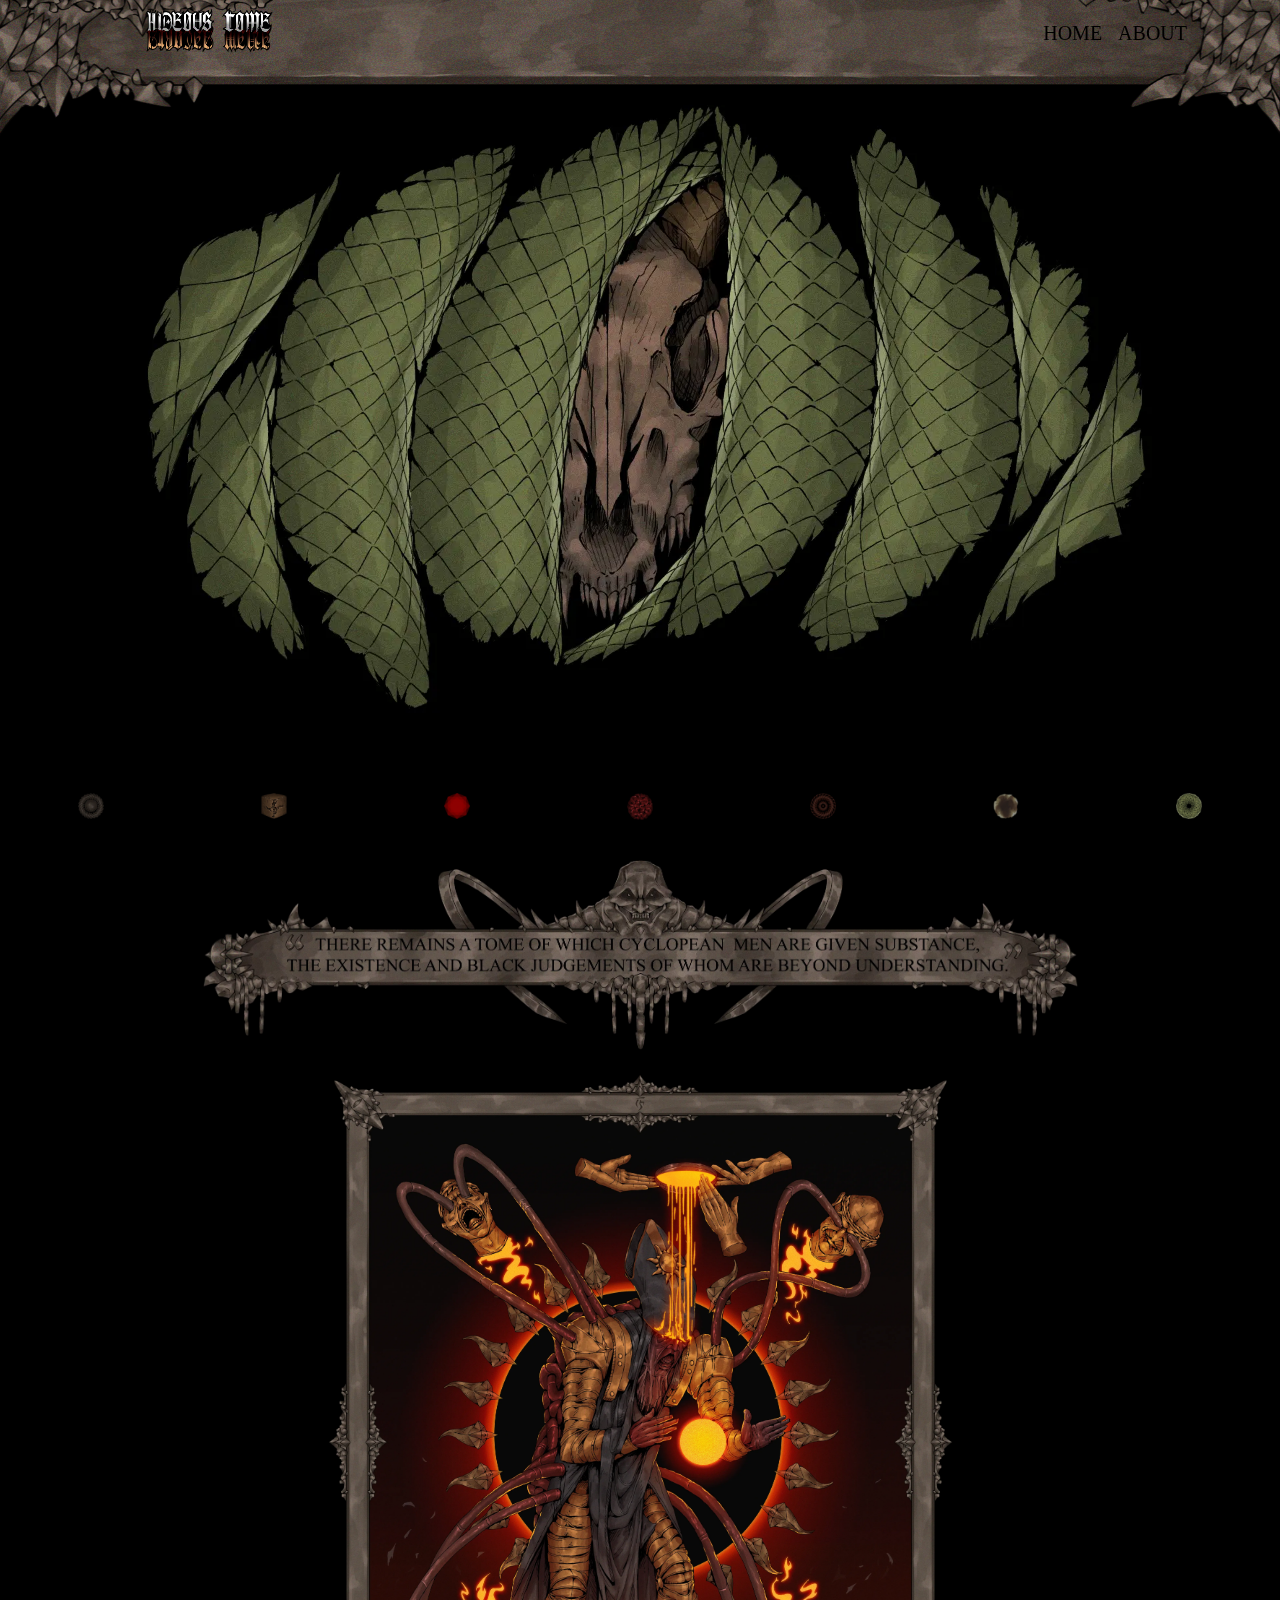
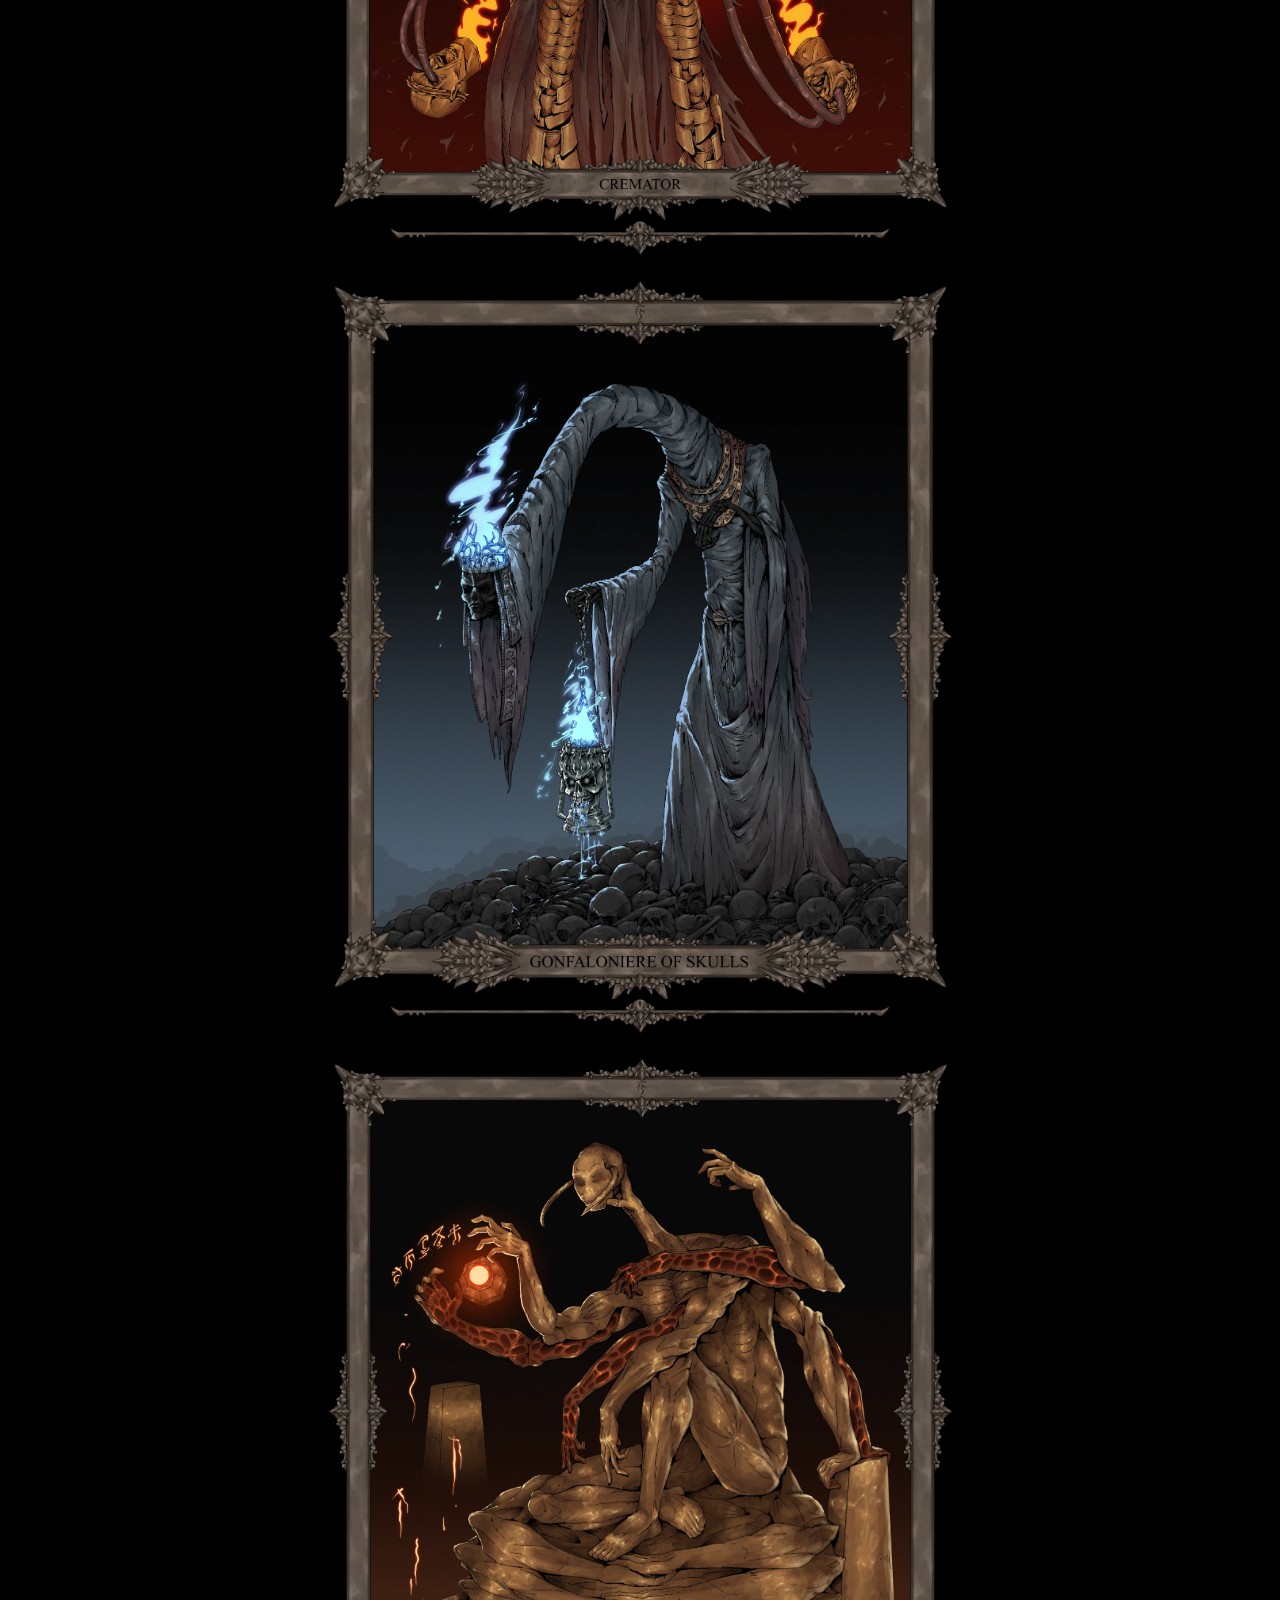
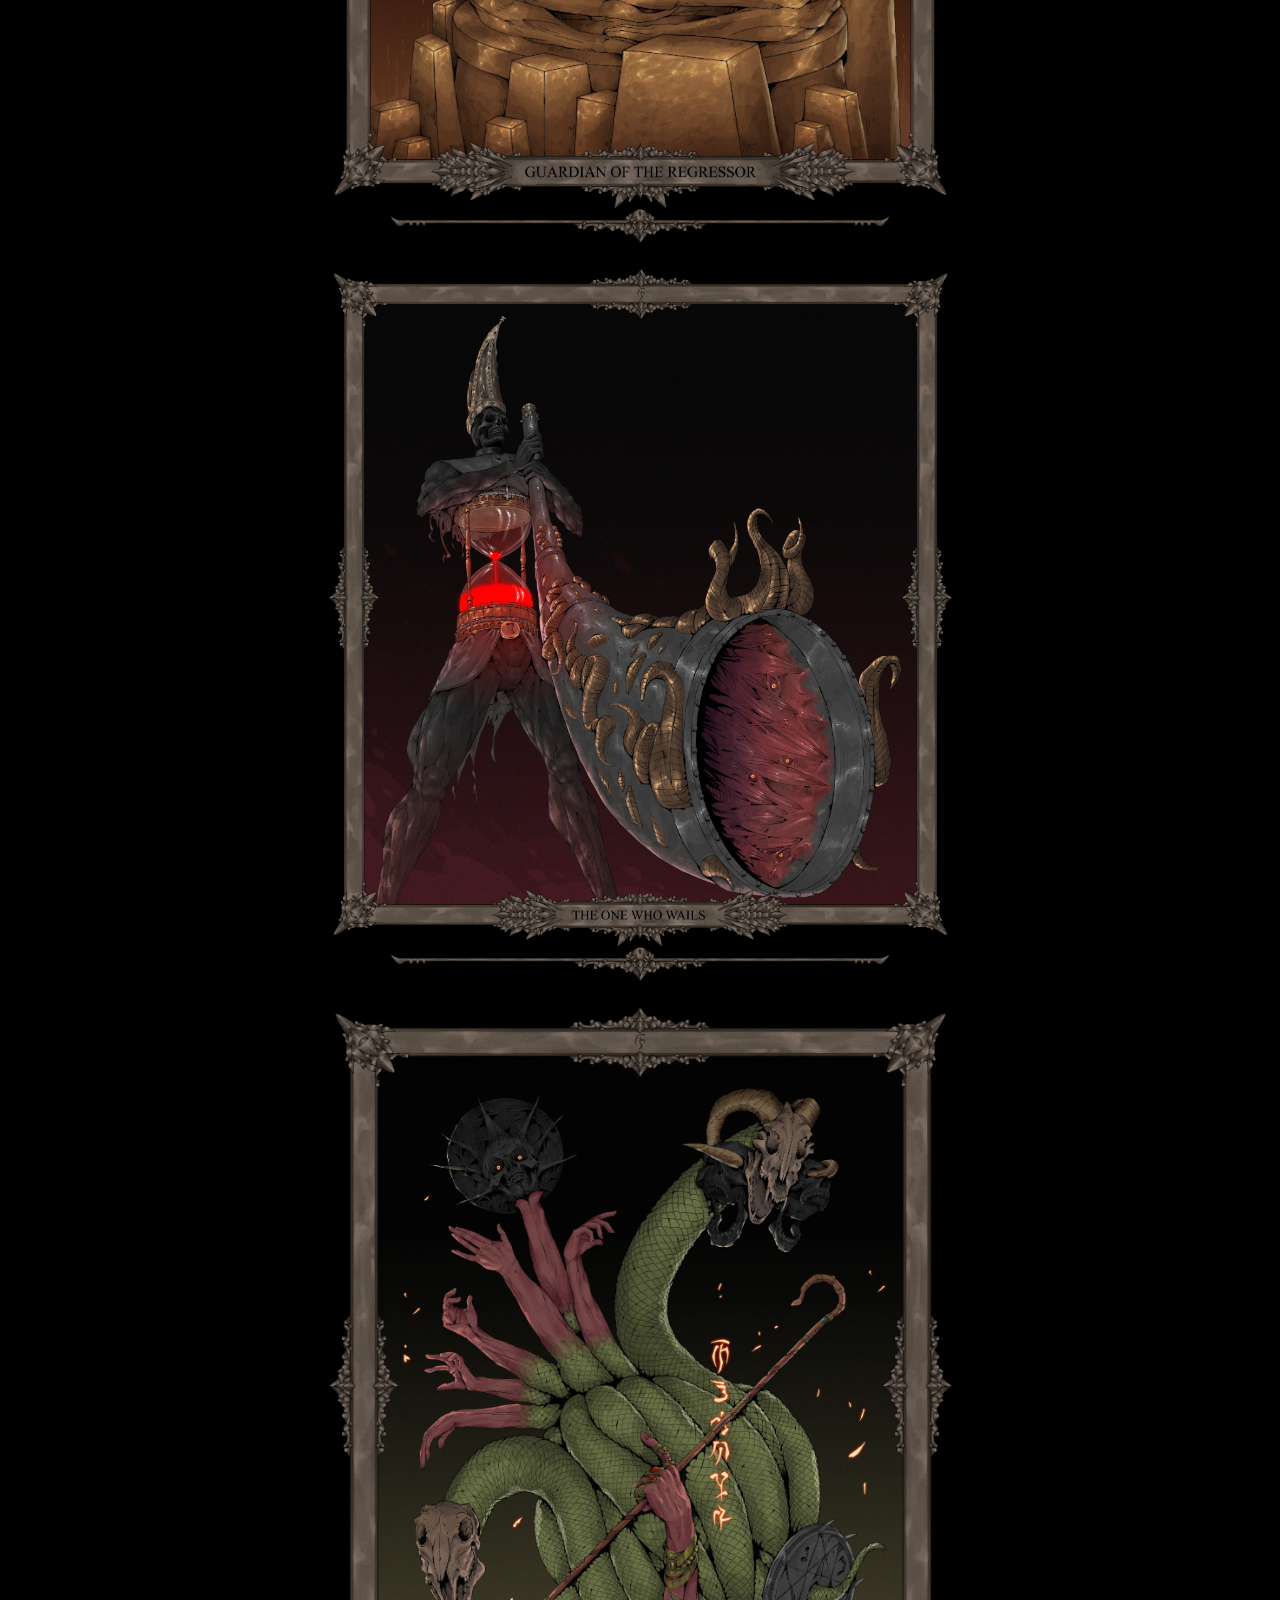
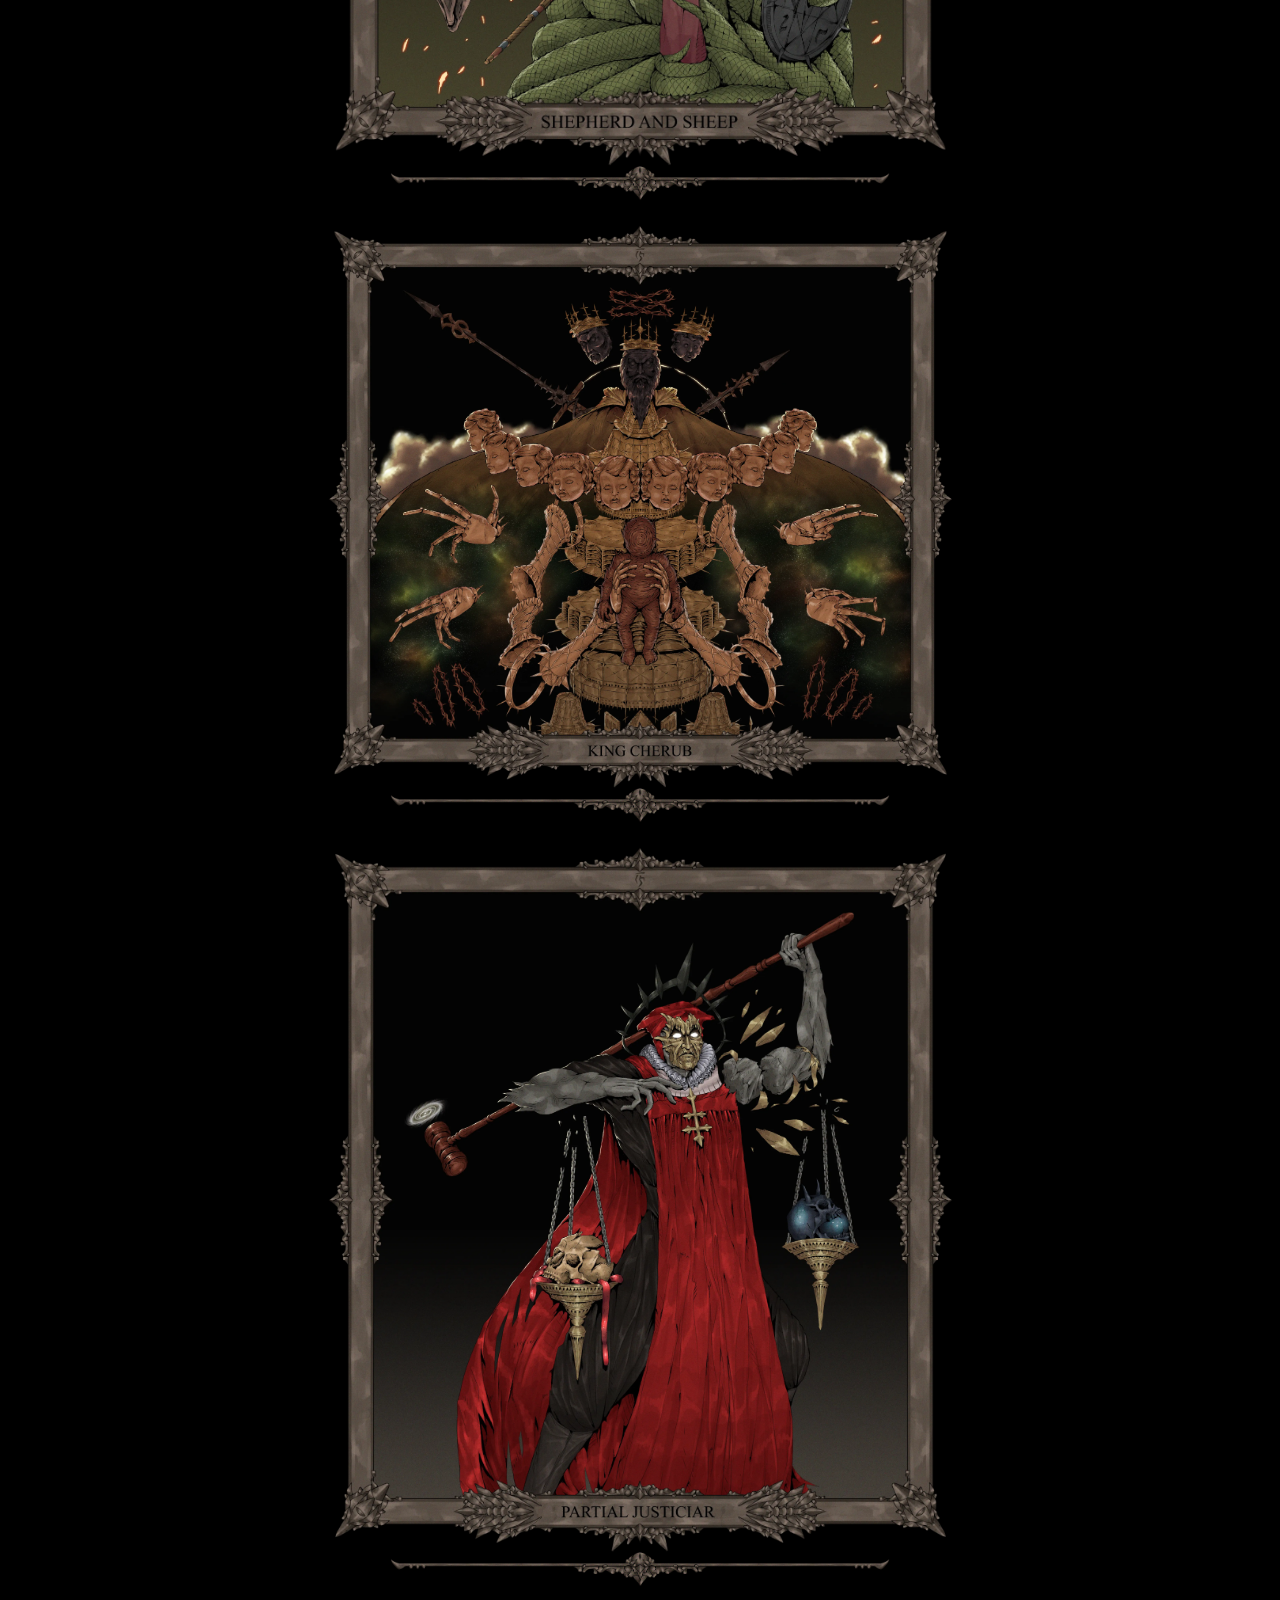
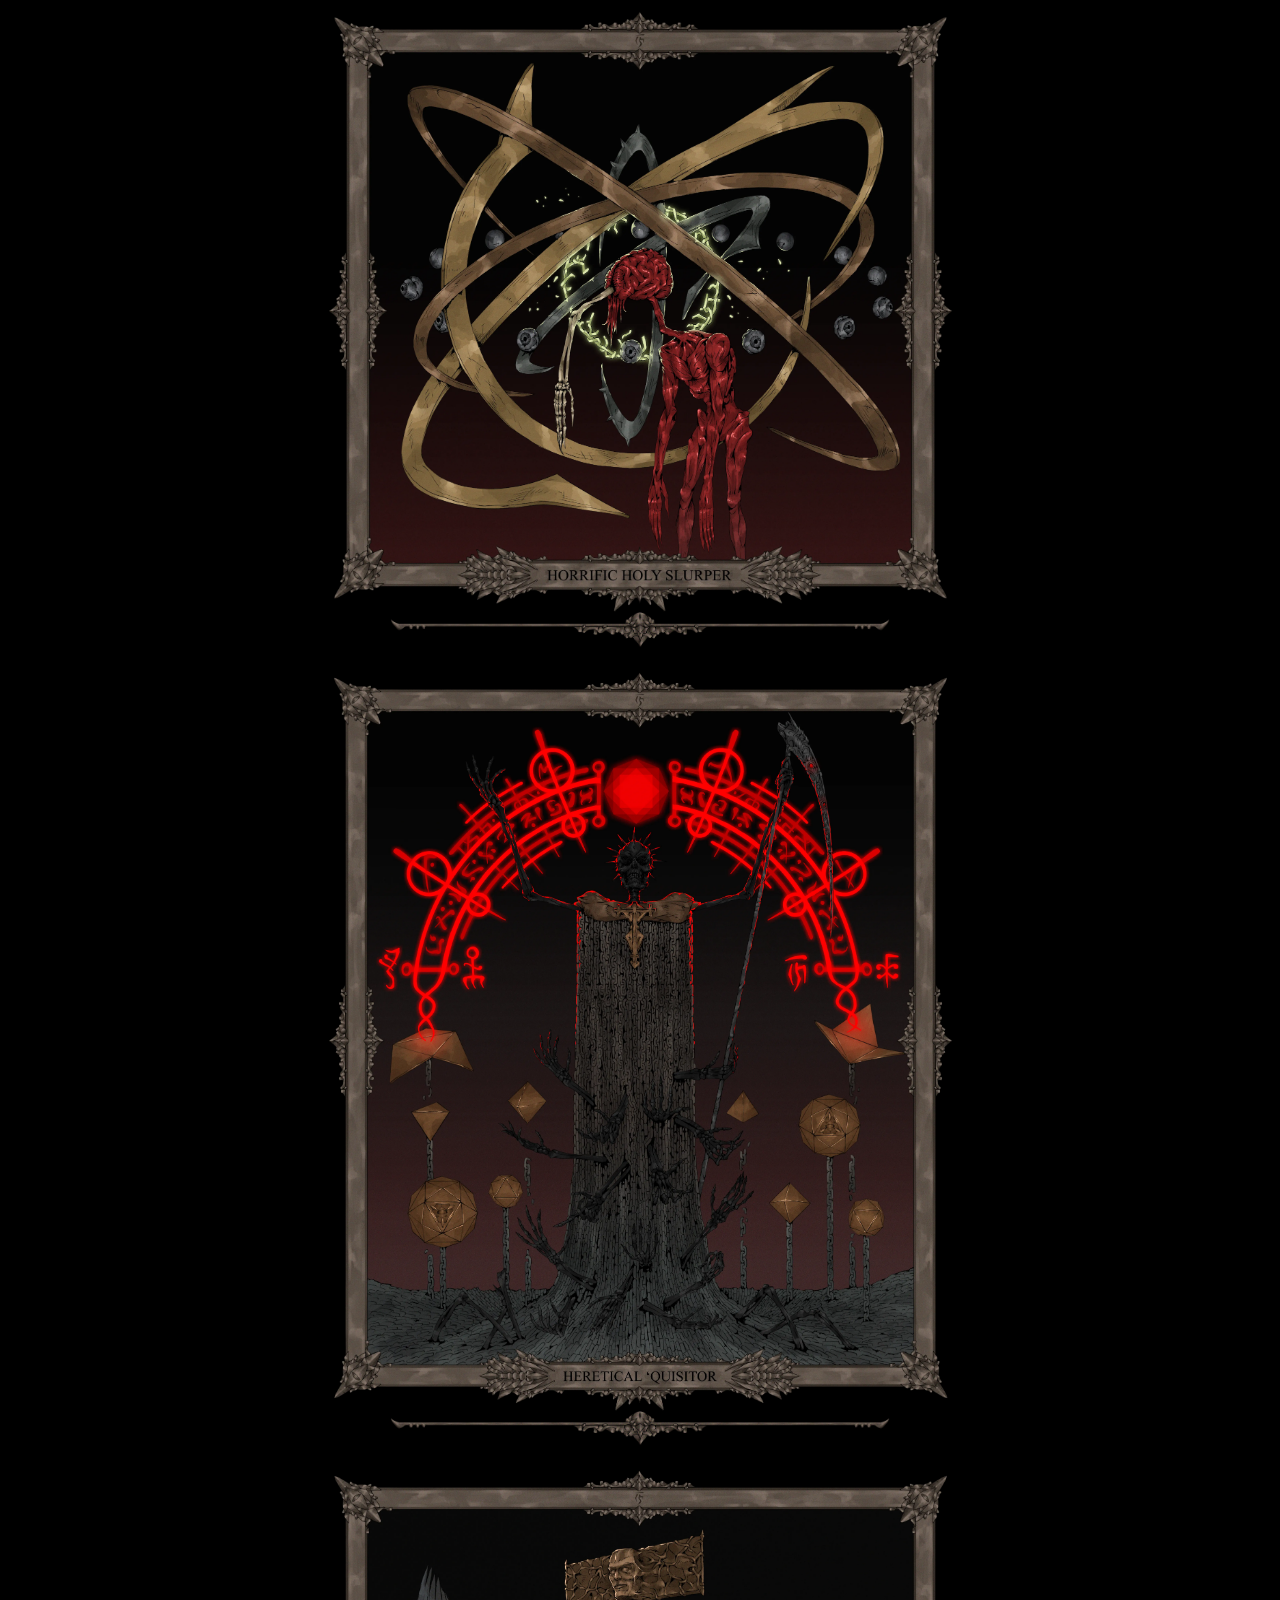
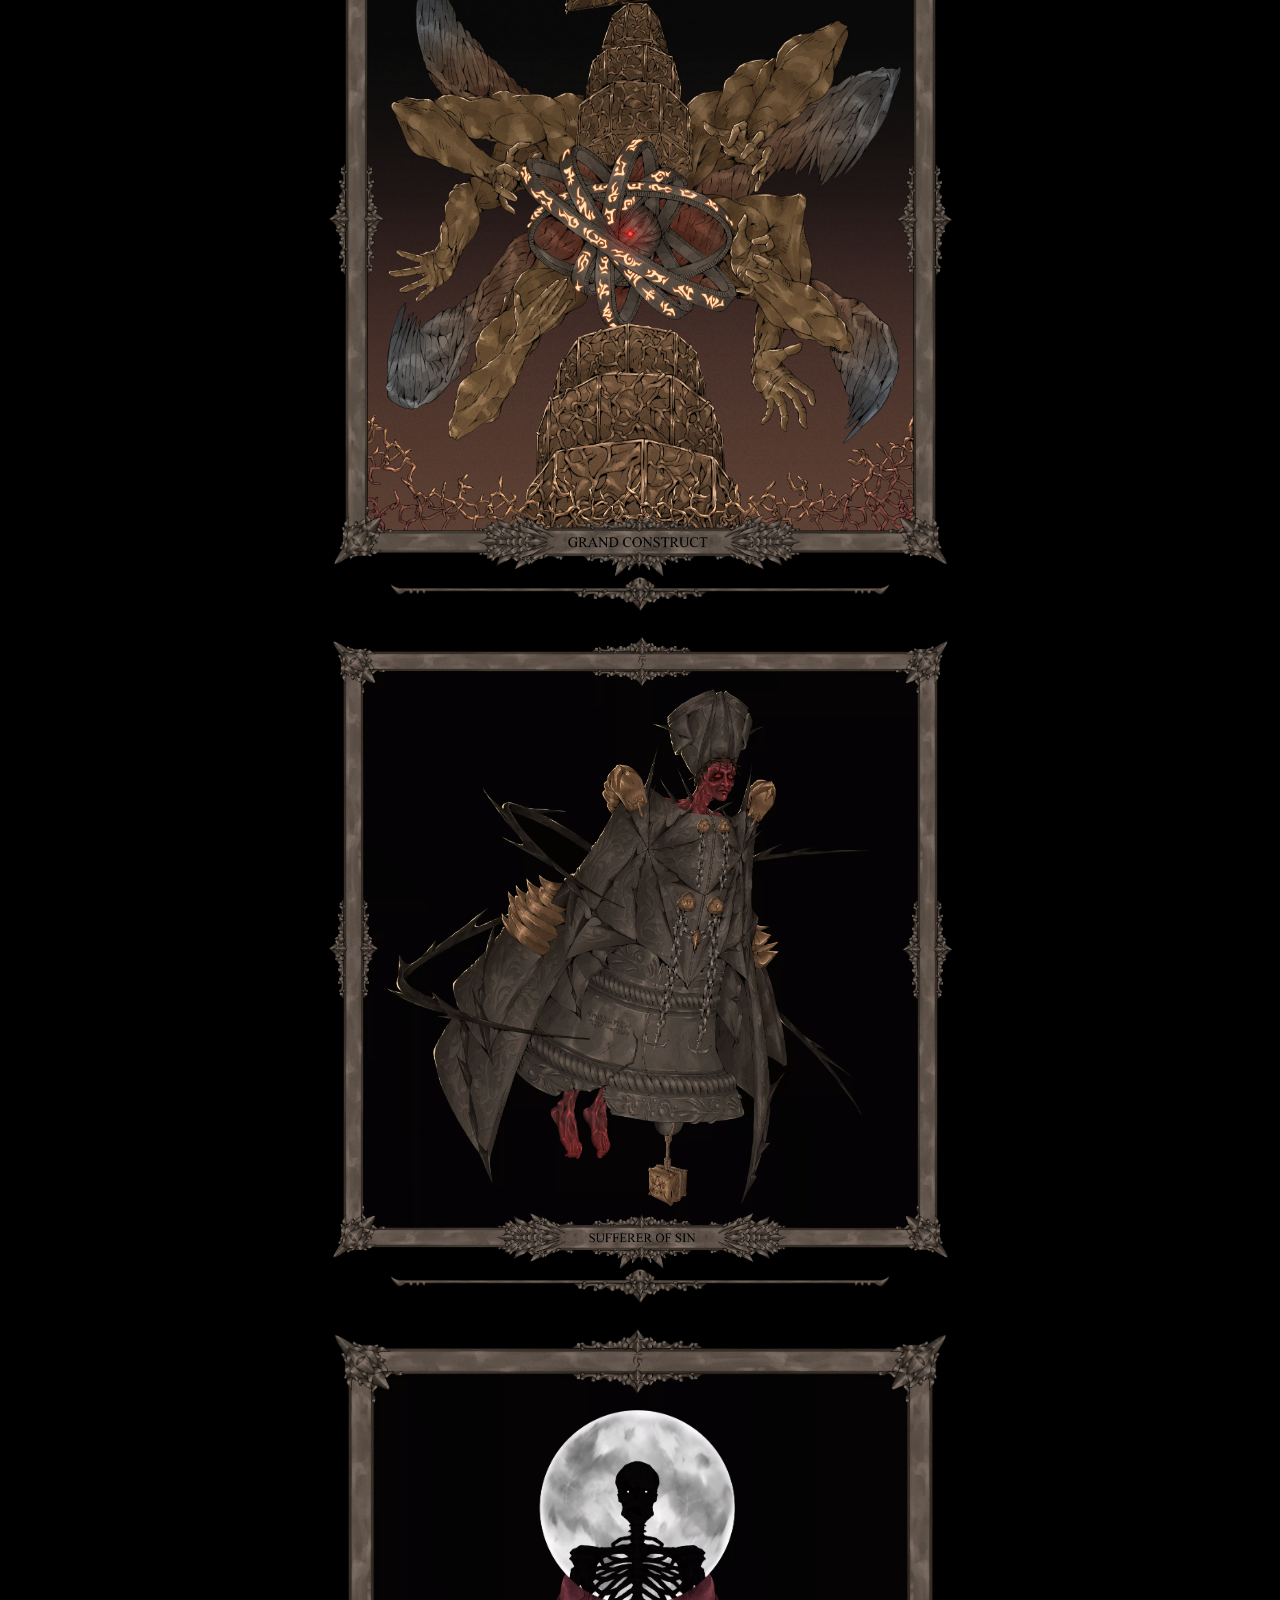
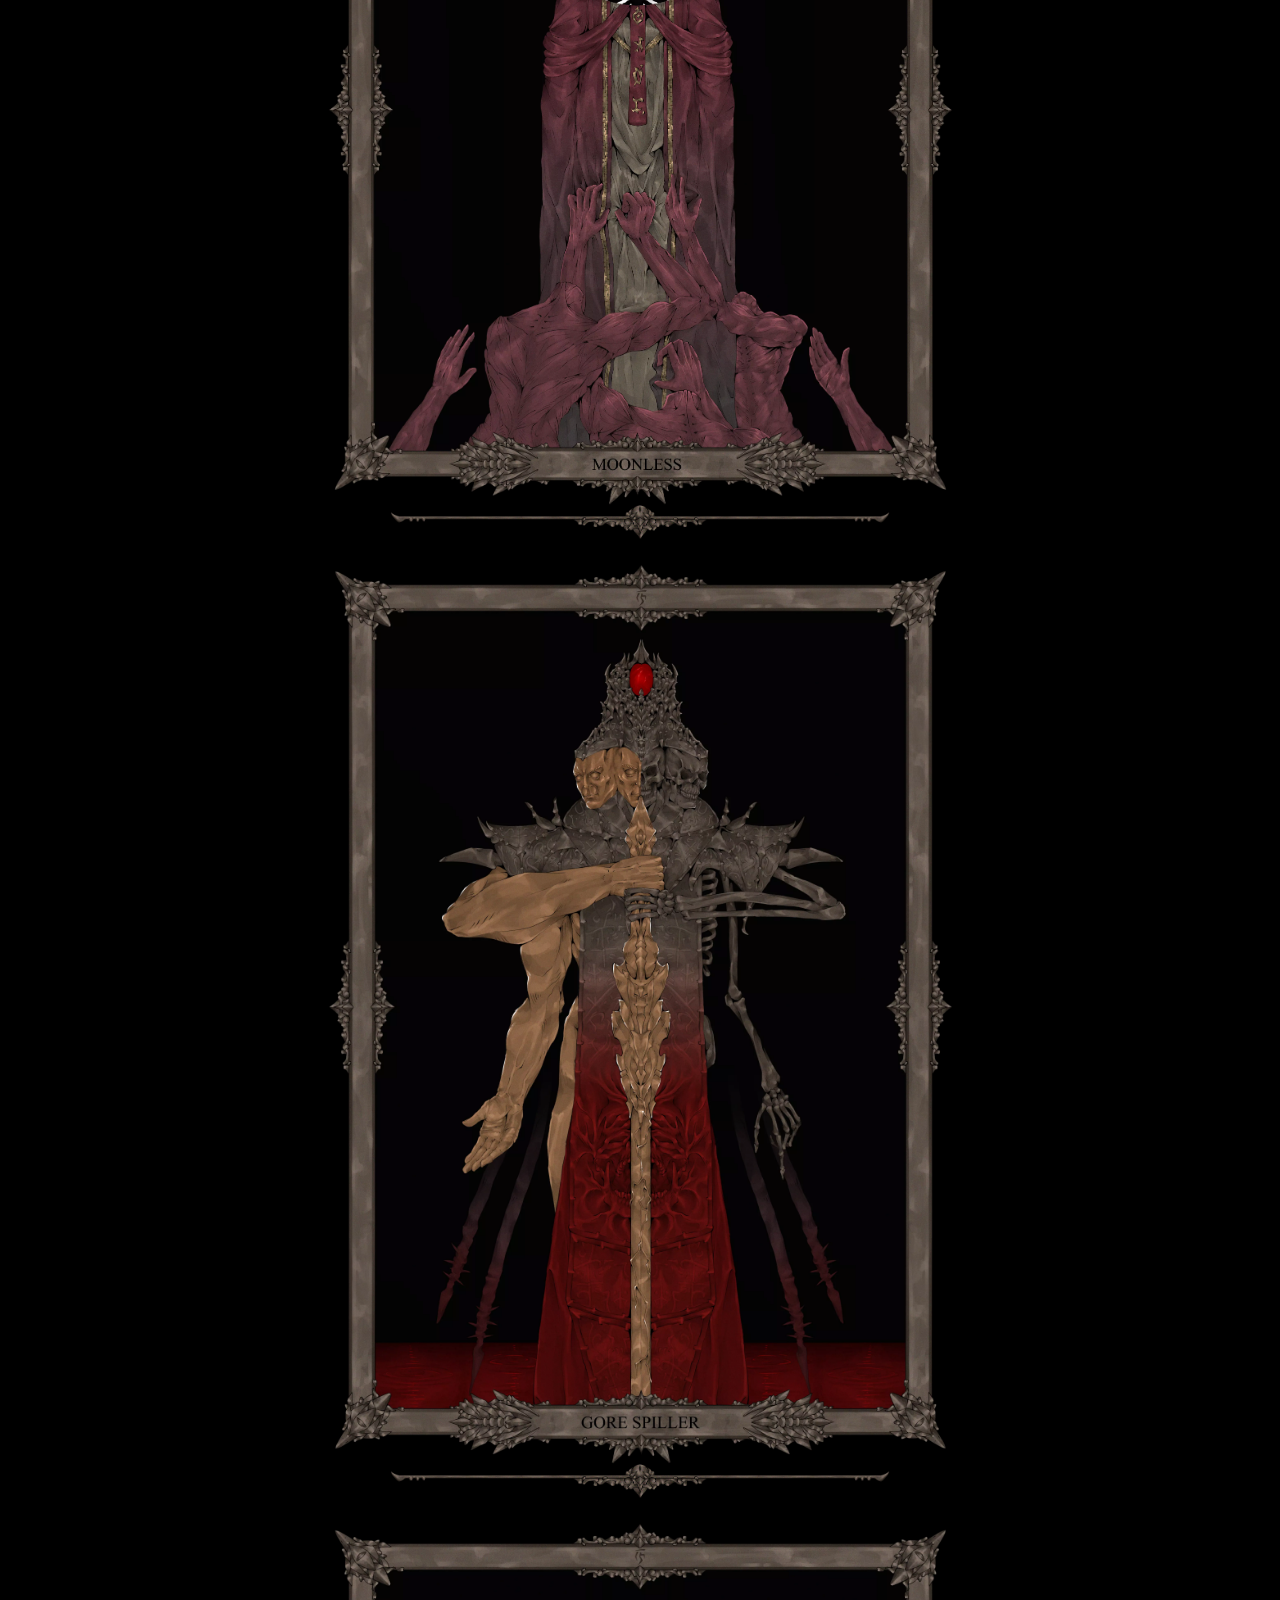
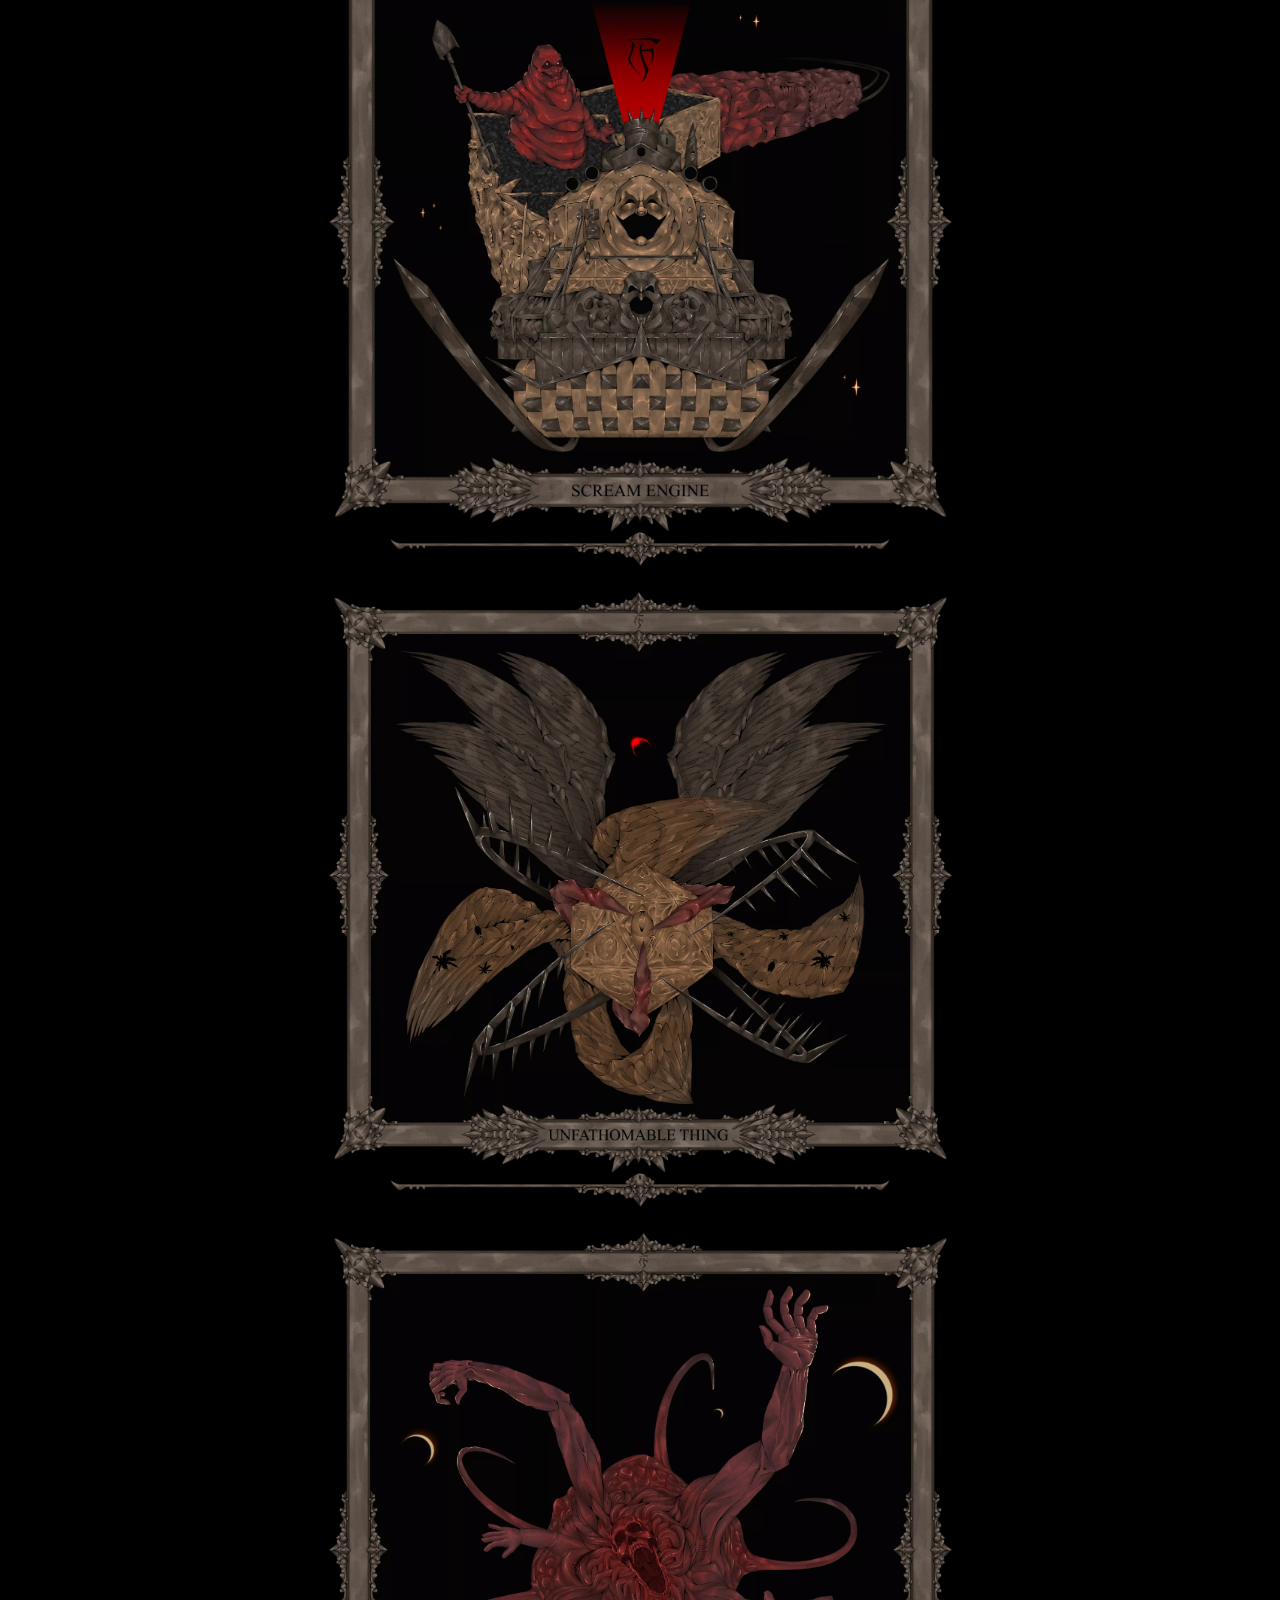
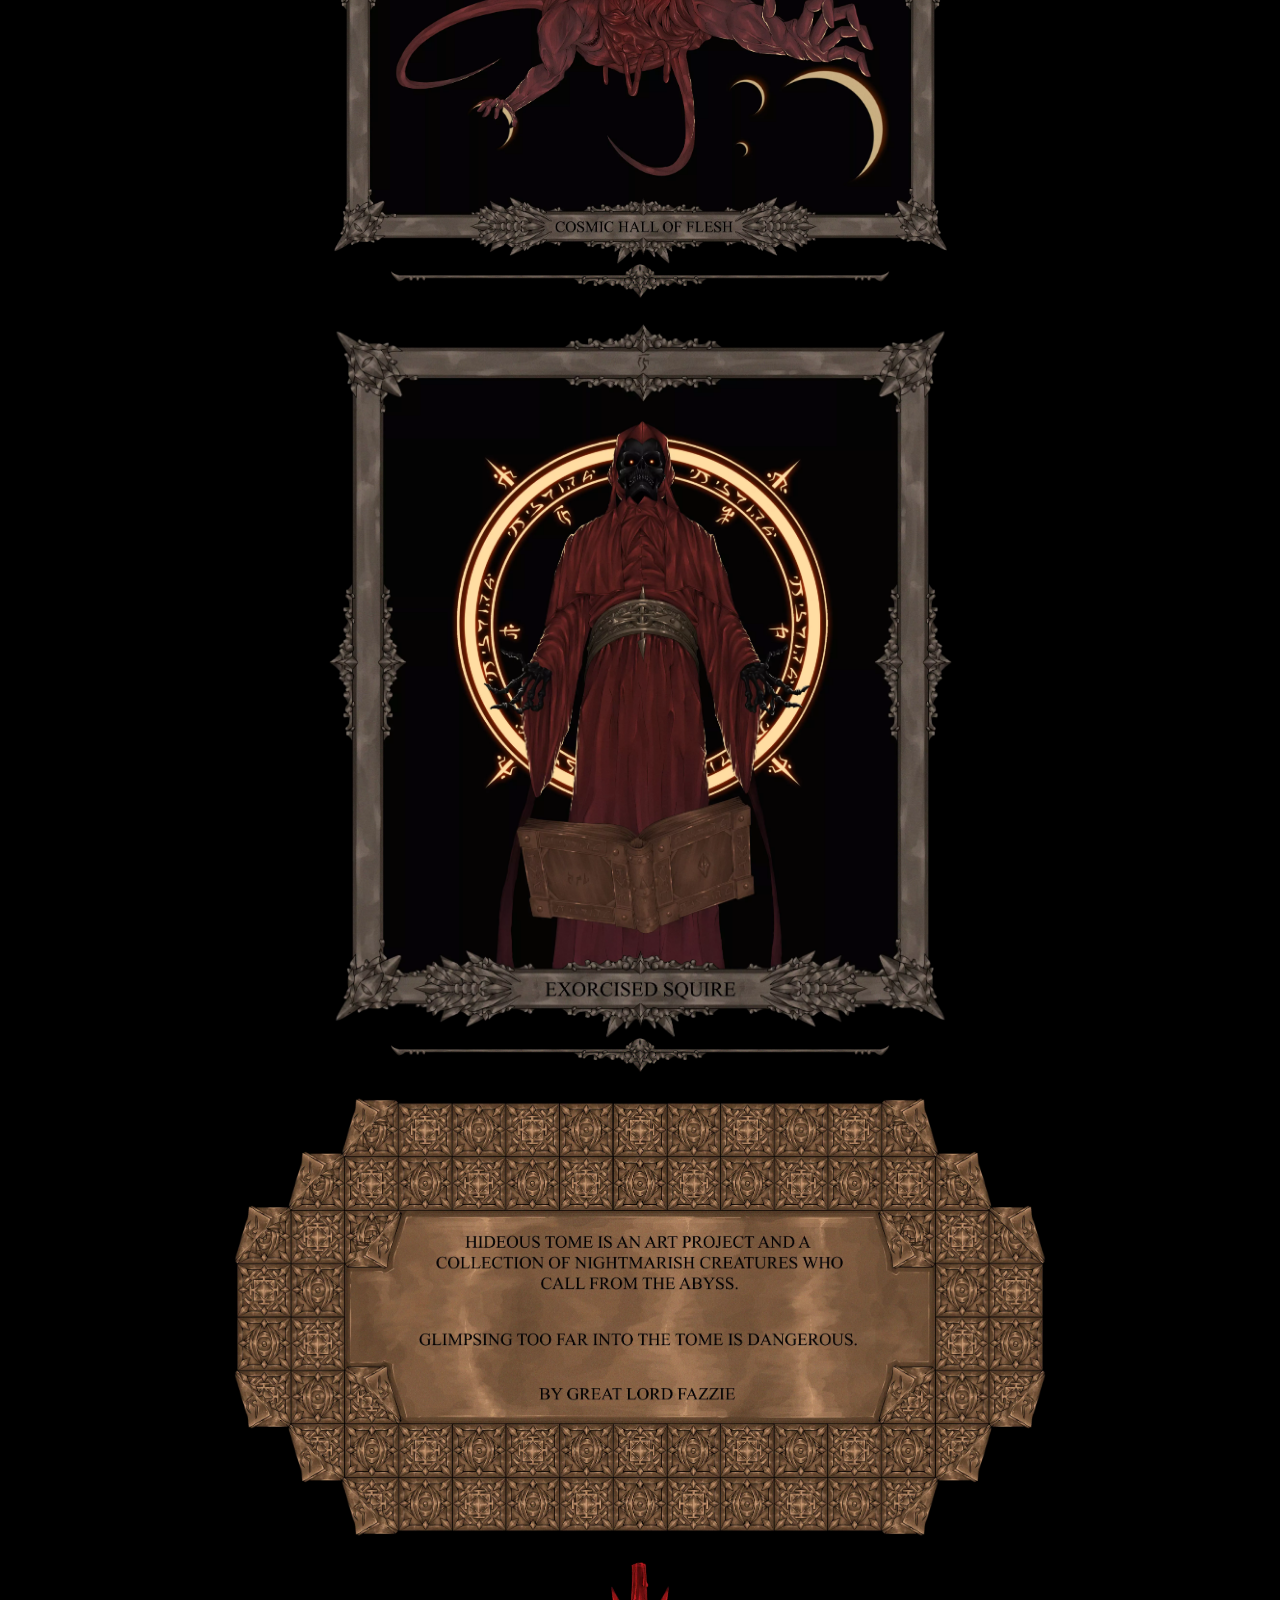
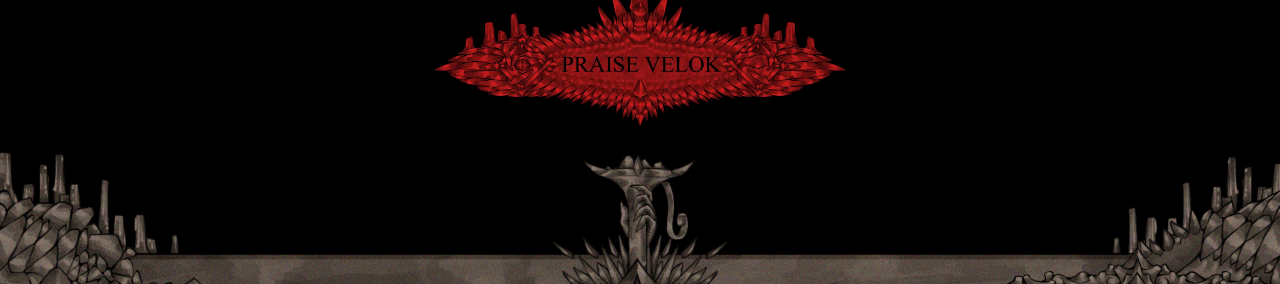
==== index.html @ f21c4f60 "updates" ====
<!DOCTYPE html>
<html lang="en">
<head>
    <title>Hideous Tome</title>
    <link href="" rel="icon" type="image/x-icon" id="faviconlink"/>
    <meta charset="utf-8">
    <meta name="viewport" content="width=device-width, initial-scale=1">
    <!-- Bootstrap CSS -->
    <link rel="stylesheet" href="https://stackpath.bootstrapcdn.com/bootstrap/4.3.1/css/bootstrap.min.css"> 
    <!-- Optional JavaScript -->
    <!-- jQuery first, then Popper.js, then Bootstrap JS -->
    <script src="https://code.jquery.com/jquery-3.4.1.min.js"></script>
    <script src="https://cdnjs.cloudflare.com/ajax/libs/popper.js/1.14.7/umd/popper.min.js"></script>
    <script src="https://stackpath.bootstrapcdn.com/bootstrap/4.3.1/js/bootstrap.min.js"></script>
    <script type="text/javascript">
      let globalCharacter = "unknown";
      function setCookie(cname, cvalue, exdays) {
        const d = new Date();
        d.setTime(d.getTime() + (exdays * 24 * 60 * 60 * 1000));
        let expires = "expires="+d.toUTCString();
        document.cookie = cname + "=" + cvalue + ";" + expires + ";path=/";
      }

      function getCookie(cname) {
        let name = cname + "=";
        let decodedCookie = decodeURIComponent(document.cookie);
        let ca = decodedCookie.split(';');
        for(let i = 0; i <ca.length; i++) {
          let c = ca[i];
          while (c.charAt(0) == ' ') {
            c = c.substring(1);
          }
          if (c.indexOf(name) == 0) {
            return c.substring(name.length, c.length);
          }
        }
        return "";
      }

      function switchBanner(character) {
        if (character != globalCharacter) {
          switch (globalCharacter) {
            case 'sufferer':
              button1.src = 'images/WEBP/SuffererButtonDark.webp';
              break;
            case 'construct':
              button2.src = 'images/WEBP/ConstructButtonDark.webp';
              break;
            case 'quisitor':
              button3.src = 'images/WEBP/QuisitorButtonDark.webp';
              break;
            case 'slurper':
              button4.src = 'images/WEBP/SlurperButtonDark.webp';
              break;
            case 'justiciar':
              button5.src = 'images/WEBP/JusticiarButtonDark.webp';
              break;
            case 'king':
              button6.src = 'images/WEBP/KingButtonDark.webp';
              break;
            case 'shepherd':
              button7.src = 'images/WEBP/ShepherdButtonDark.webp';
              break;
          }
          switch (character) {
            case 'sufferer':
              headerImg.src = 'images/WEBP/SuffererWallpaperBlack.webp';
              document.querySelector('link[rel="icon"]').href = "/images/SuffererFavicon.ico";
              break;
            case 'construct':
              headerImg.src = 'images/WEBP/ConstructWallpaperBlack.webp';
              document.querySelector('link[rel="icon"]').href = "/images/Grand Eye Favicon.ico";
              break;
            case 'quisitor':
              headerImg.src = 'images/WEBP/QuisitorWallpaperBlack.webp';
              document.querySelector('link[rel="icon"]').href = "/images/QuisitorFavicon2.ico";
              break;
            case 'slurper':
              headerImg.src = 'images/WEBP/SlurperWallpaper1.webp';
              document.querySelector('link[rel="icon"]').href = "/images/SlurperFavicon.ico";
              break;
            case 'justiciar':
              headerImg.src = 'images/WEBP/PartialJusticiarWallpaperBlack.webp';
              document.querySelector('link[rel="icon"]').href = "/images/justiciarfavicon.ico";
              break;
            case 'king':
              headerImg.src = 'images/WEBP/KingWallpaperBlack.webp';
              document.querySelector('link[rel="icon"]').href = "/images/King's Favicon.ico";
              break;
            case 'shepherd':
              headerImg.src = 'images/WEBP/ShepherdWallpaper.webp';
              document.querySelector('link[rel="icon"]').href = "/images/Shepherd's favicon.ico";
              break;
          }
          globalCharacter = character;
          setCookie("wallpaper", globalCharacter, 365);
          window.scroll({
            top: 0, 
            left: 0, 
            behavior: 'smooth'
          });
        }
      }

    </script>
    <link rel="stylesheet" href="styles.css">
</head>
<body>
  <header>

  </header>

  <nav class="navbar navbar-expand-sm fixed-top navbar-dark">
      <div class="container">
        <a class="navbar-brand" href="#">
          <img alt="logo" src="/images/Hideous Tome Logo.png" class="ycal" height="90px" style = "position:relative; left:60px;">
        </a>
          <button class="navbar-toggler" type="button" data-toggle="collapse" data-target="#navbar1">
              <span class="navbar-toggler-icon"></span>
          </button>
          <div class="collapse navbar-collapse" id="navbar1">
              <ul class="navbar-nav ml-auto">
                  <li class="nav-item active">
                      <a class="nav-link" href="#"><span class="brand-text">HOME</span></a>
                  </li>
                  <li class="nav-item active">
                      <a class="nav-link" href="#about"><span class="brand-text">ABOUT</span></a>
                  </li>
              </ul>
          </div>
      </div>
  </nav>

  
  <div class="sticky-top bg-info navbar-spacer"> </div>
  <div class="sticky-top"><img src="images/Banner.png" width="100%"></div>
  
  <script type='text/javascript'>
    if (globalCharacter == "sufferer") headerImg.src = "images/WEBP/SuffererWallpaperBlack.webp";
    else if (globalCharacter == "construct") headerImg.src = "images/WEBP/ConstructWallpaperBlack.webp";
    else if (globalCharacter == "quisitor") headerImg.src = "images/WEBP/QuisitorWallpaperBlack.webp";
    else if (globalCharacter == "slurper") headerImg.src = "images/WEBP/SlurperWallpaper1.webp";
    else if (globalCharacter == "justiciar") headerImg.src = "images/WEBP/PartialJusticiarWallpaperBlack.webp";
    else if (globalCharacter == "king") headerImg.src = "images/WEBP/KingWallpaperBlack.webp";
    else if (globalCharacter == "shepherd") headerImg.src = "images/WEBP/ShepherdWallpaper.webp";
  </script>

  <img id="headerImg" src="" width="100%" style="margin-top: -5%">
  
  <div class="container-fluid">
    <div class="row">
      <div class="col"><center>
        <a href="javascript:switchBanner('sufferer');"><img id="button1" class="hover1" src="images/WEBP/SuffererButtonDark.webp" width="17%%"/></a>
      </center>
      </div>
      <div class="col"><center>
        <a href="javascript:switchBanner('construct');"><img id="button2" class="hover2" src="images/WEBP/ConstructButtonDark.webp" width="17%%"/></a>
        </center>
      </div>
      <div class="col"><center>
        <a href="javascript:switchBanner('quisitor');"><img id="button3" class="hover3" src="images/WEBP/QuisitorButtonDark.webp" width="17%%"/></a>
      </center>
      </div>
      <div class="col"><center>
        <a href="javascript:switchBanner('slurper');"><img id="button4" class="hover4" src="images/WEBP/SlurperButtonDark.webp" width="17%%"/></a>
      </center>
      </div>
      <div class="col"><center>
        <a href="javascript:switchBanner('justiciar');"><img id="button5" class="hover5" src="images/WEBP/JusticiarButtonDark.webp" width="17%%"/></a>
      </center>
      </div>
      <div class="col"><center>
        <a href="javascript:switchBanner('king');"><img id="button6" class="hover6" src="images/WEBP/KingButtonDark.webp" width="17%%"/></a>
      </center>
      </div>
      <div class="col"><center>
        <a href="javascript:switchBanner('shepherd');"><img id="button7" class="hover7" src="images/WEBP/ShepherdButtonDark.webp" width="17%%"/></a>
      </center>
      </div>
    </div>
  </div>
  &nbsp;
  <script  type='text/javascript'>
    if (globalCharacter == "unknown") {
      let savedCharacter = getCookie("wallpaper");
      if (savedCharacter == "") savedCharacter = "shepherd";
      switchBanner(savedCharacter);
    }
    if (globalCharacter == "sufferer") button1.src = "images/WEBP/SuffererButton.webp";
    else if (globalCharacter == "construct") button2.src = "images/WEBP/ConstructButton.webp";
    else if (globalCharacter == "quisitor") button3.src = "images/WEBP/QuisitorButton.webp";
    else if (globalCharacter == "slurper") button4.src = "images/WEBP/SlurperButton.webp";
    else if (globalCharacter == "justiciar") button5.src = "images/WEBP/JusticiarButton.webp";
    else if (globalCharacter == "king") button6.src = "images/WEBP/KingButton.webp";
    else if (globalCharacter == "shepherd") button7.src = "images/WEBP/ShepherdButton.webp";
  </script>

<p></p>
<div class="container-fluid">
  <div class="row">
    <div class="col-12">
        <img class="mx-auto d-block" alt="quote" src="images/WEBP/Quote Box.webp" width="70%"/>
    </div>
  </div>
</div>

&nbsp;
<div class="container-fluid">
  <div class="row">
    <div class="col-12">
        <img class="mx-auto d-block" alt="Cremator" src="images/WEBP/Cremator's Portrait.webp" width="50%"/>
    </div>
  </div>
</div>

<div class="container-fluid">
  <div class="row">
    <div class="col-12">
        <img class="mx-auto d-block" src="images/Line Break.png" width="40%"/>
    </div>
  </div>
</div>


&nbsp;
<div class="container-fluid">
  <div class="row">
    <div class="col-12">
        <img class="mx-auto d-block" alt="Gonfaloniere of Skulls" src="images/WEBP/Gonfaloniere's Portrait.webp" width="50%"/>
    </div>
  </div>
</div>

<div class="container-fluid">
  <div class="row">
    <div class="col-12">
        <img class="mx-auto d-block" src="images/Line Break.png" width="40%"/>
    </div>
  </div>
</div>

&nbsp;
<div class="container-fluid">
  <div class="row">
    <div class="col-12">
        <img class="mx-auto d-block" alt="Guardian of the Regressor" src="images/WEBP/Guardian's Portrait.webp" width="50%"/>
    </div>
  </div>
</div>

<div class="container-fluid">
  <div class="row">
    <div class="col-12">
        <img class="mx-auto d-block" src="images/Line Break.png" width="40%"/>
    </div>
  </div>
</div>

&nbsp;
<div class="container-fluid">
  <div class="row">
    <div class="col-12">
        <img class="mx-auto d-block" alt="One Who Wails" src="images/WEBP/One Who Wail's Portrait.webp" width="50%"/>
    </div>
  </div>
</div>

<div class="container-fluid">
  <div class="row">
    <div class="col-12">
        <img class="mx-auto d-block" src="images/Line Break.png" width="40%"/>
    </div>
  </div>
</div>


&nbsp;
<div class="container-fluid">
  <div class="row">
    <div class="col-12">
        <img class="mx-auto d-block" alt="Shepherd and Sheep" src="images/WEBP/Shepherd's Portrait.webp" width="50%"/>
    </div>
  </div>
</div>

<div class="container-fluid">
  <div class="row">
    <div class="col-12">
        <img class="mx-auto d-block" src="images/Line Break.png" width="40%"/>
    </div>
  </div>
</div>

&nbsp;
<div class="container-fluid">
  <div class="row">
    <div class="col-12">
        <img class="mx-auto d-block" alt="King Cherub" src="images/WEBP/King Cherub's Portrait.webp" width="50%"/>
    </div>
  </div>
</div>

<div class="container-fluid">
  <div class="row">
    <div class="col-12">
        <img class="mx-auto d-block" src="images/Line Break.png" width="40%"/>
    </div>
  </div>
</div>

&nbsp;
<div class="container-fluid">
  <div class="row">
    <div class="col-12">
        <img class="mx-auto d-block" alt="Partial Justiciar" src="images/WEBP/Justiciar's Portrait.webp" width="50%"/>
    </div>
  </div>
</div>

<div class="container-fluid">
  <div class="row">
    <div class="col-12">
        <img class="mx-auto d-block" src="images/Line Break.png" width="40%"/>
    </div>
  </div>
</div>

&nbsp;
<div class="container-fluid">
  <div class="row">
    <div class="col-12">
        <img class="mx-auto d-block" alt="Horrific Holy Slurper" src="images/WEBP/Slurper's Portrait.webp" width="50%"/>
    </div>
  </div>
</div>

<div class="container-fluid">
  <div class="row">
    <div class="col-12">
        <img class="mx-auto d-block" src="images/Line Break.png" width="40%"/>
    </div>
  </div>
</div>

&nbsp;
<div class="container-fluid">
  <div class="row">
    <div class="col-12">
        <img class="mx-auto d-block" alt="Heretical 'Quisitor" src="images/WEBP/Quisitor's Portrait.webp" width="50%"/>
    </div>
  </div>
</div>

<div class="container-fluid">
  <div class="row">
    <div class="col-12">
        <img class="mx-auto d-block" src="images/Line Break.png" width="40%"/>
    </div>
  </div>
</div>

&nbsp;
<div class="container-fluid">
  <div class="row">
    <div class="col-12">
        <img class="mx-auto d-block" alt="Grand Construct" src="images/WEBP/Construct's Portrait Transparent.webp" width="50%"/>
    </div>
  </div>
</div>

<div class="container-fluid">
  <div class="row">
    <div class="col-12">
        <img class="mx-auto d-block" src="images/Line Break.png" width="40%"/>
    </div>
  </div>
</div>

&nbsp;
<div class="container-fluid">
  <div class="row">
    <div class="col-12">
        <img class="mx-auto d-block" alt="Sufferer of Sin" src="images/WEBP/Sufferer's Portrait.webp" width="50%"/>
    </div>
  </div>
</div>

<div class="container-fluid">
  <div class="row">
    <div class="col-12">
        <img class="mx-auto d-block" src="images/Line Break.png" width="40%"/>
    </div>
  </div>
</div>
&nbsp;

<div class="container-fluid">
  <div class="row">
    <div class="col-12">
        <img class="mx-auto d-block" alt="Moonless" src="images/WEBP/Moonless' Portrait.webp" width="50%"/>
    </div>
  </div>
</div>

<div class="container-fluid">
  <div class="row">
    <div class="col-12">
        <img class="mx-auto d-block" src="images/Line Break.png" width="40%"/>
    </div>
  </div>
</div>
&nbsp;

<div class="container-fluid">
  <div class="row">
    <div class="col-12">
        <img class="mx-auto d-block" alt="Gore Spiller" src="images/WEBP/Gore Spiller's Portrait.webp" width="50%"/>
    </div>
  </div>
</div>

<div class="container-fluid">
  <div class="row">
    <div class="col-12">
        <img class="mx-auto d-block" src="images/Line Break.png" width="40%"/>
    </div>
  </div>
</div>
&nbsp;

<div class="container-fluid">
  <div class="row">
    <div class="col-12">
        <img class="mx-auto d-block" alt="Scream Engine" src="images/WEBP/Chew Chew's Portrait.webp" width="50%"/>
    </div>
  </div>
</div>

<div class="container-fluid">
  <div class="row">
    <div class="col-12">
        <img class="mx-auto d-block" src="images/Line Break.png" width="40%"/>
    </div>
  </div>
</div>
&nbsp;

<div class="container-fluid">
  <div class="row">
    <div class="col-12">
        <img class="mx-auto d-block" alt="Unfathomable Thing" src="images/WEBP/Unfathomable Portrait.webp" width="50%"/>
    </div>
  </div>
</div>

<div class="container-fluid">
  <div class="row">
    <div class="col-12">
        <img class="mx-auto d-block" src="images/Line Break.png" width="40%"/>
    </div>
  </div>
</div>
&nbsp;

<div class="container-fluid">
  <div class="row">
    <div class="col-12">
        <img class="mx-auto d-block" alt="Cosmic Hall of Flesh" src="images/WEBP/Cosmic Hall's Portrait.webp" width="50%"/>
    </div>
  </div>
</div>

<div class="container-fluid">
  <div class="row">
    <div class="col-12">
        <img class="mx-auto d-block" src="images/Line Break.png" width="40%"/>
    </div>
  </div>
</div>
&nbsp;

<div class="container-fluid">
  <div class="row">
    <div class="col-12">
        <img class="mx-auto d-block" alt="Exorcised Squire" src="images/WEBP/Squire's Portrait.webp" width="50%"/>
    </div>
  </div>
</div>

<a name="about"></a><div class="container-fluid">
  <div class="row">
    <div class="col-12">
      <img class="mx-auto d-block" src="images/Line Break.png" width="40%"/>
    </div>
  </div>
</div>
&nbsp;

<div class="container-fluid">
  <div class="row">
    <div class="col-12">
        <img class="mx-auto d-block" alt="About" src="images/WEBP/About Box.webp" width="65%"/>
    </div>
  </div>
</div>

&nbsp;
<div class="container-fluid">
  <div class="row">
    <div class="col">
      <div class="text-center">
                  <img alt="All Praise Velok" src="images/WEBP/Praise Velok.webp" width="33%"/>
      </div>
    </div>
  </div>
</div>
&nbsp;
&nbsp;

<img src="images/Bottom Artwork.png" width="100%">

<script type='text/javascript'>
  $(document).ready(function(){
      $(".hover1").hover(
          function() {if (globalCharacter != 'sufferer') $(this).attr("src","images/WEBP/SuffererButton.webp");},
          function() {if (globalCharacter != 'sufferer') $(this).attr("src","images/WEBP/SuffererButtonDark.webp");
      });
      $(".hover2").hover(
          function() {if (globalCharacter != 'construct') $(this).attr("src","images/WEBP/ConstructButton.webp");},
          function() {if (globalCharacter != 'construct') $(this).attr("src","images/WEBP/ConstructButtonDark.webp");
      });
      $(".hover3").hover(
          function() {if (globalCharacter != 'quisitor') $(this).attr("src","images/WEBP/QuisitorButton.webp");},
          function() {if (globalCharacter != 'quisitor') $(this).attr("src","images/WEBP/QuisitorButtonDark.webp");
      });
      $(".hover4").hover(
          function() {if (globalCharacter != 'slurper') $(this).attr("src","images/WEBP/SlurperButton.webp");},
          function() {if (globalCharacter != 'slurper') $(this).attr("src","images/WEBP/SlurperButtonDark.webp");
      });
      $(".hover5").hover(
          function() {if (globalCharacter != 'justiciar') $(this).attr("src","images/WEBP/JusticiarButton.webp");},
          function() {if (globalCharacter != 'justiciar') $(this).attr("src","images/WEBP/JusticiarButtonDark.webp");
      });
      $(".hover6").hover(
          function() {if (globalCharacter != 'king') $(this).attr("src","images/WEBP/KingButton.webp");},
          function() {if (globalCharacter != 'king') $(this).attr("src","images/WEBP/KingButtonDark.webp");
      });
      $(".hover7").hover(
          function() {if (globalCharacter != 'shepherd') $(this).attr("src","images/WEBP/ShepherdButton.webp");},
          function() {if (globalCharacter != 'shepherd') $(this).attr("src","images/WEBP/ShepherdButtonDark.webp");
      });
  });
</script>

</body>
</html>
---- styles.css ----
body { background: #000 !important; } /* Adding !important forces the browser to overwrite the default style applied by Bootstrap */
html{scroll-behavior:smooth}

.navbar-spacer {
  height: 0px;
}

.navbar-brand
{
  padding-top: 0px;
}

centered {
  text-align: center;
}

.image-wallpaper {
  position: absolute;
  margin-right: 0px;
  padding-right: 0px;

}

.ycal {
  width: 256px;
  height: 90px;
  margin-top: 0px;
  margin-left: 0px;
}

.brand-text {
  color: black;
  font-family: "Times New Roman", Times, serif;
  font-size: 30px;
  position:relative;
  margin-top: -20px;
}

@media(max-width: 1600px) {
  .ycal {
    width: 192px;
    height: 68px;
  }
}

@media(max-width: 1300px) {
  .ycal {
    width: 128px;
    height: 45px;
  }
  .brand-text {
    font-size: 20px !important;
  }
}

@media(max-width: 680px) {
  .brand-text {
    color: #8a0000 !important;
  }
}

@media(max-width: 400px) {
  .ycal {
    width: 64px;
    height: 23px;
    margin-top: -20px;
    margin-left: -40px;
  }
  .brand-text {
    color: #8a0000 !important;
    font-size: 10px !important;
    position: absolute !important;
  }
}
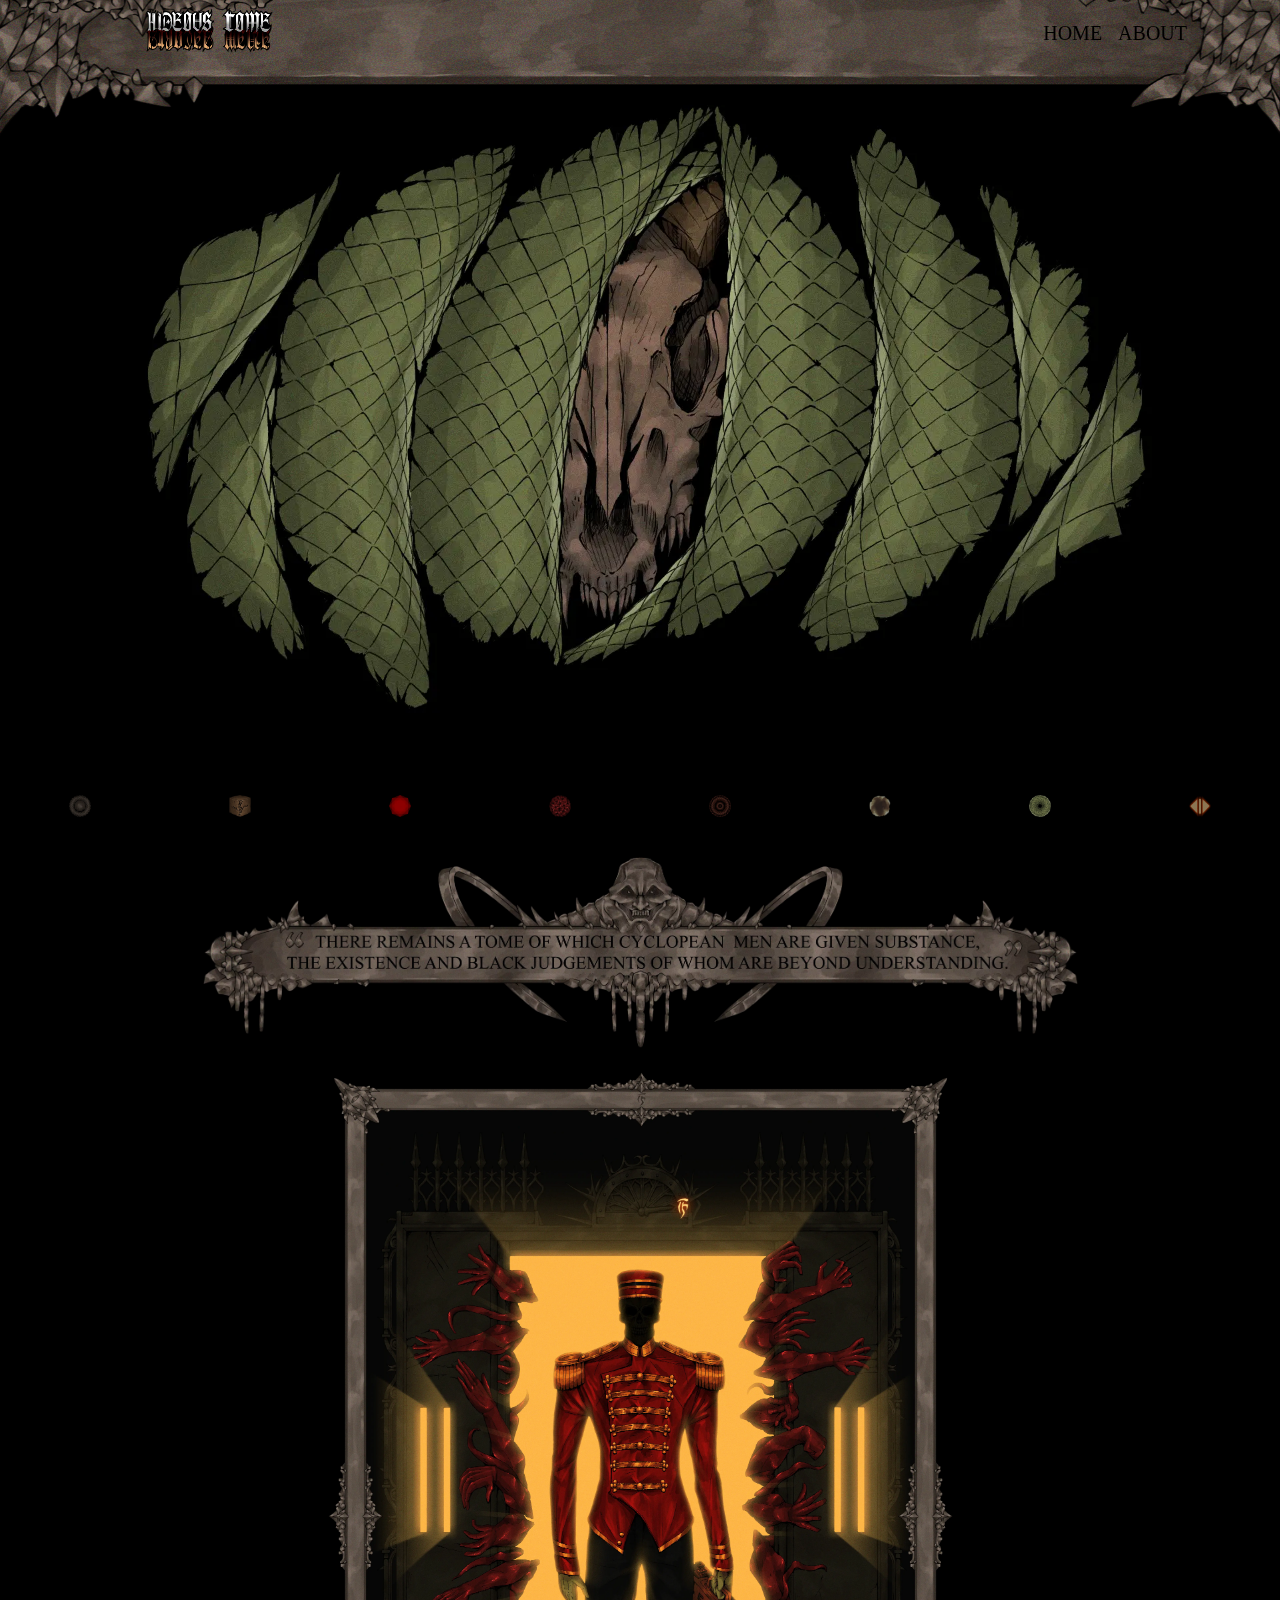
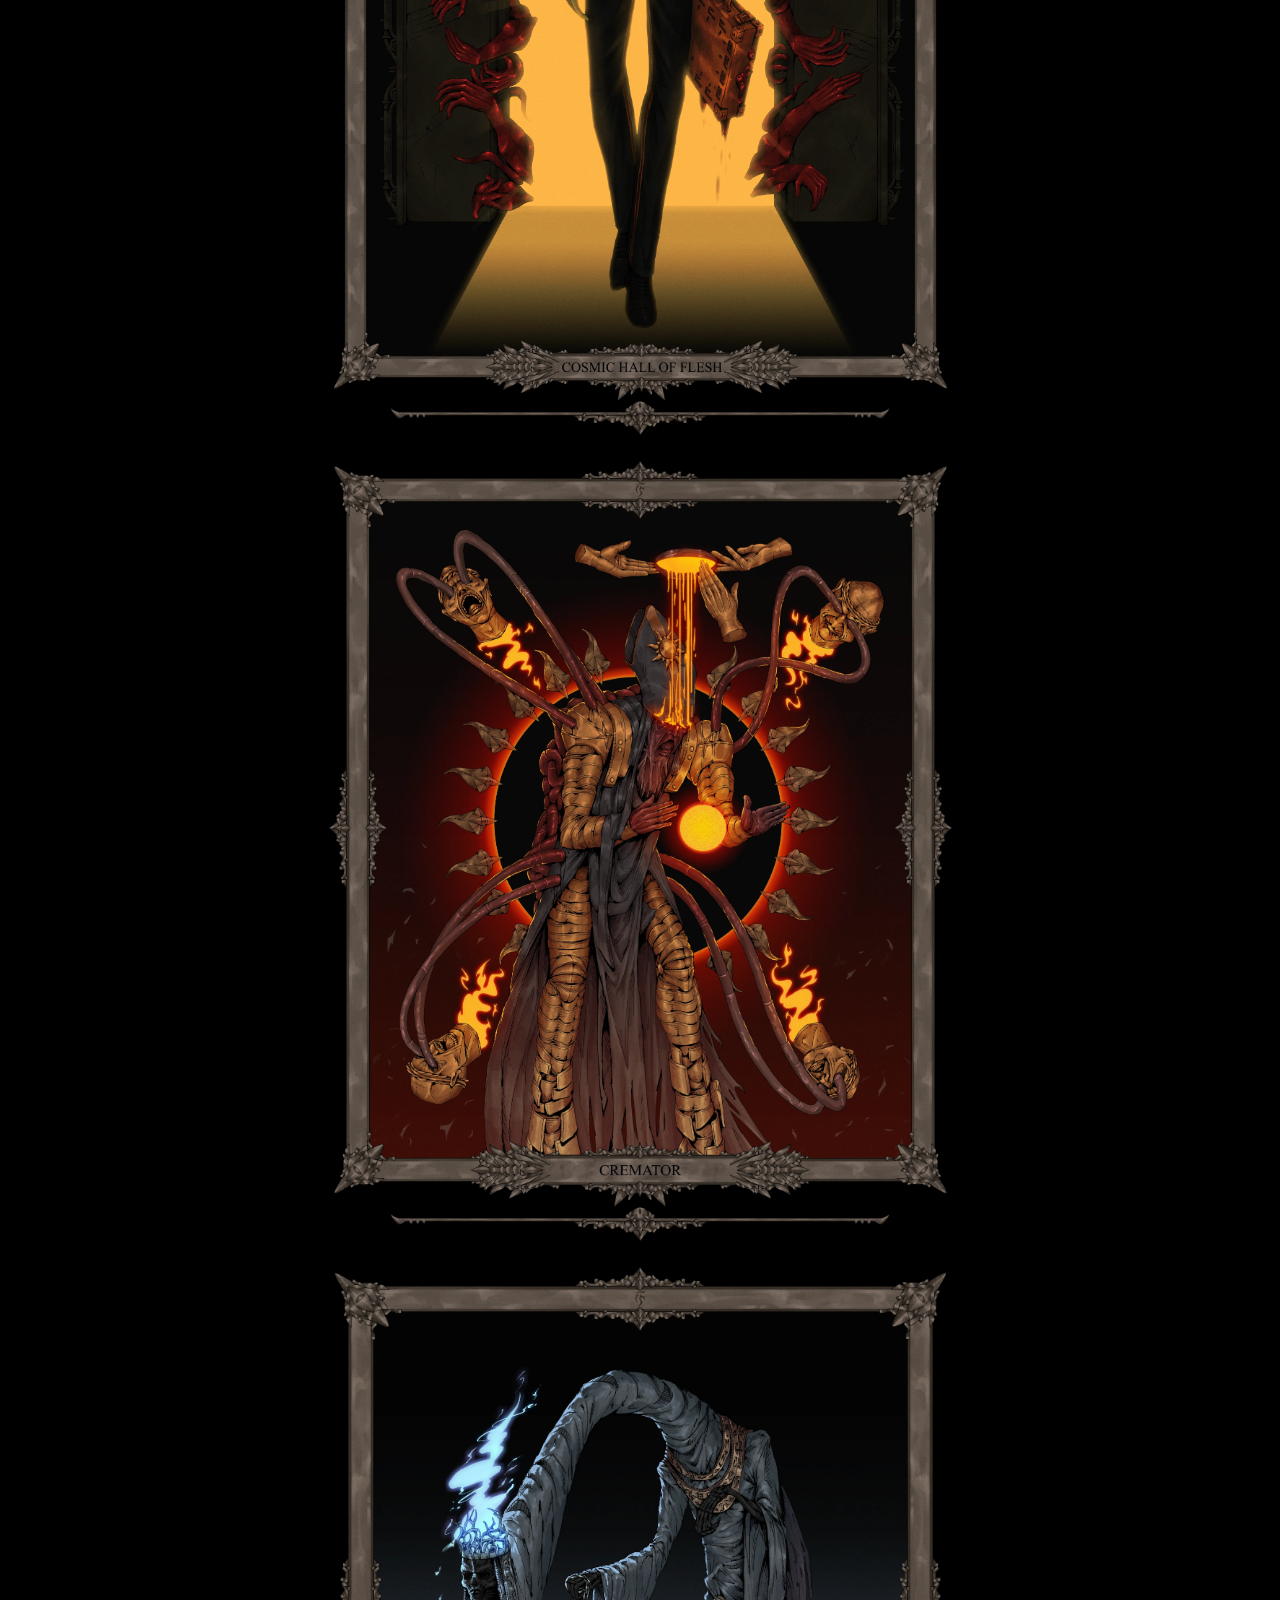
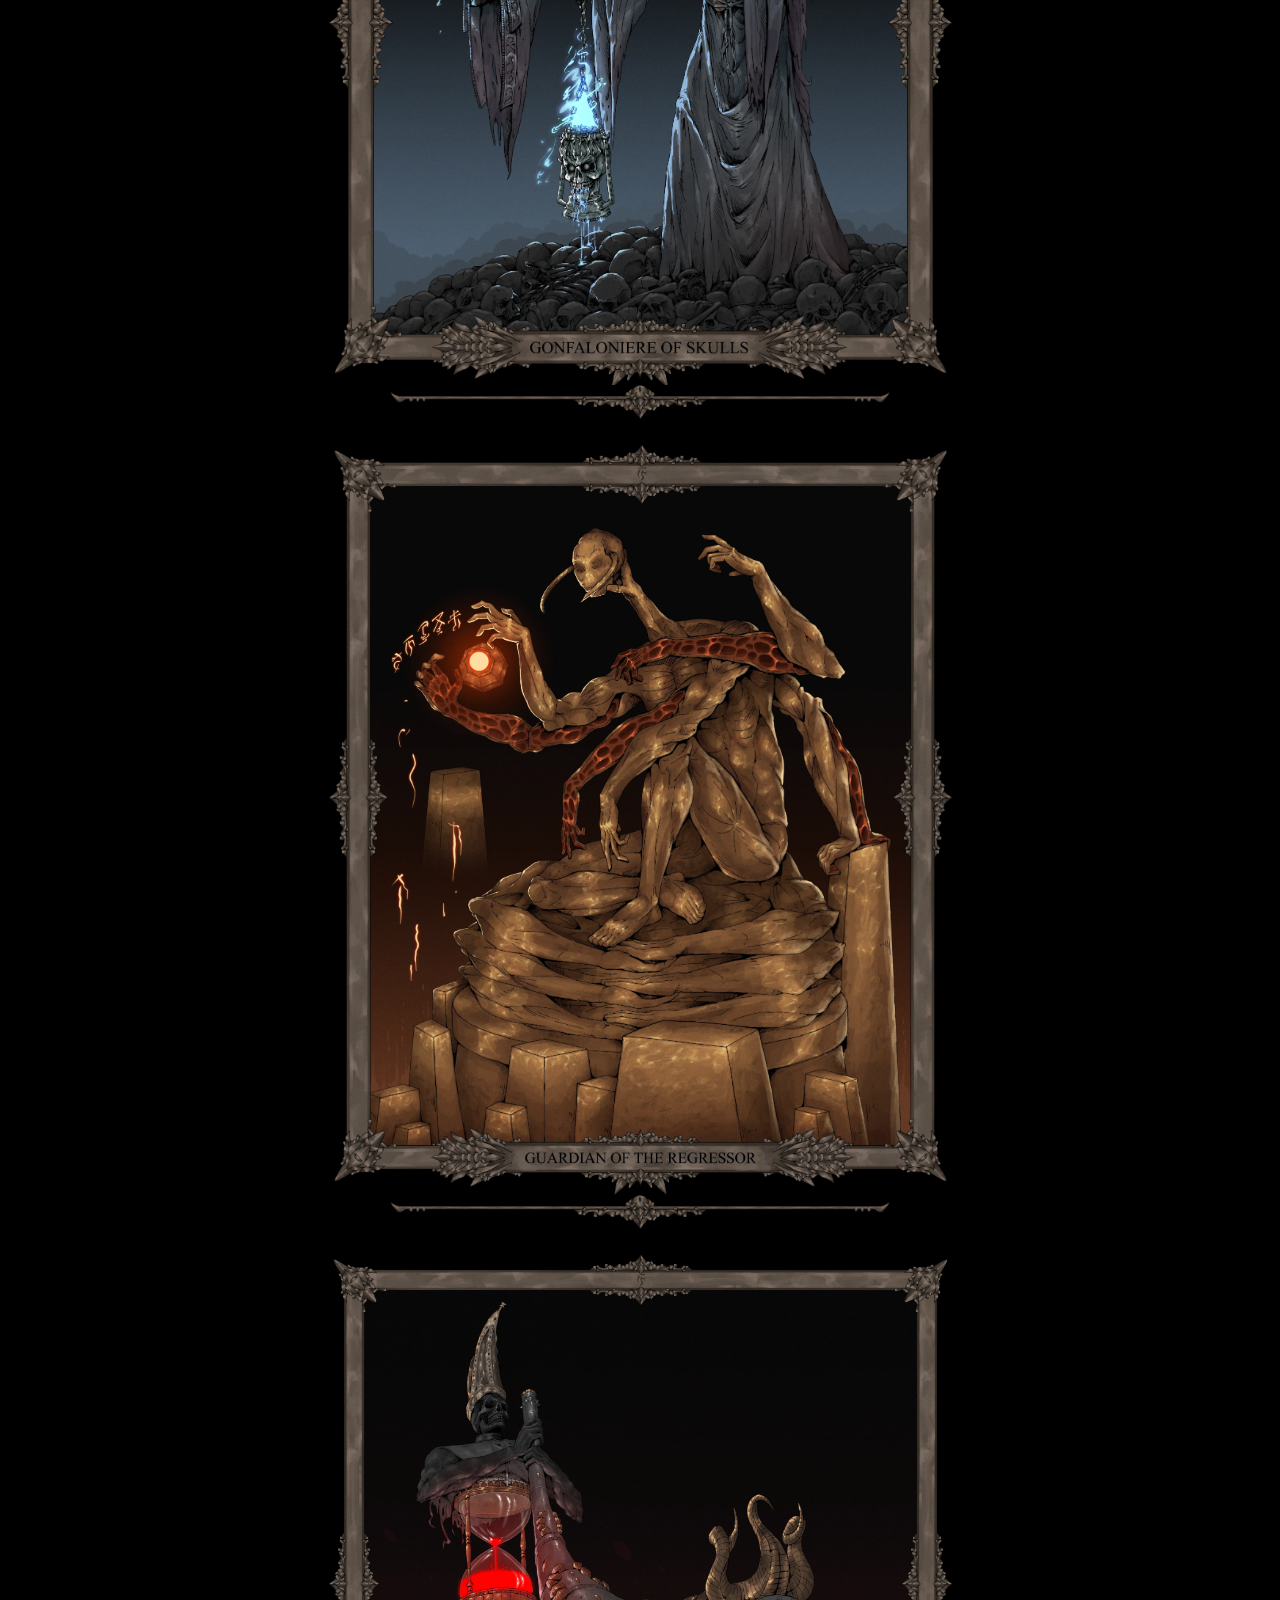
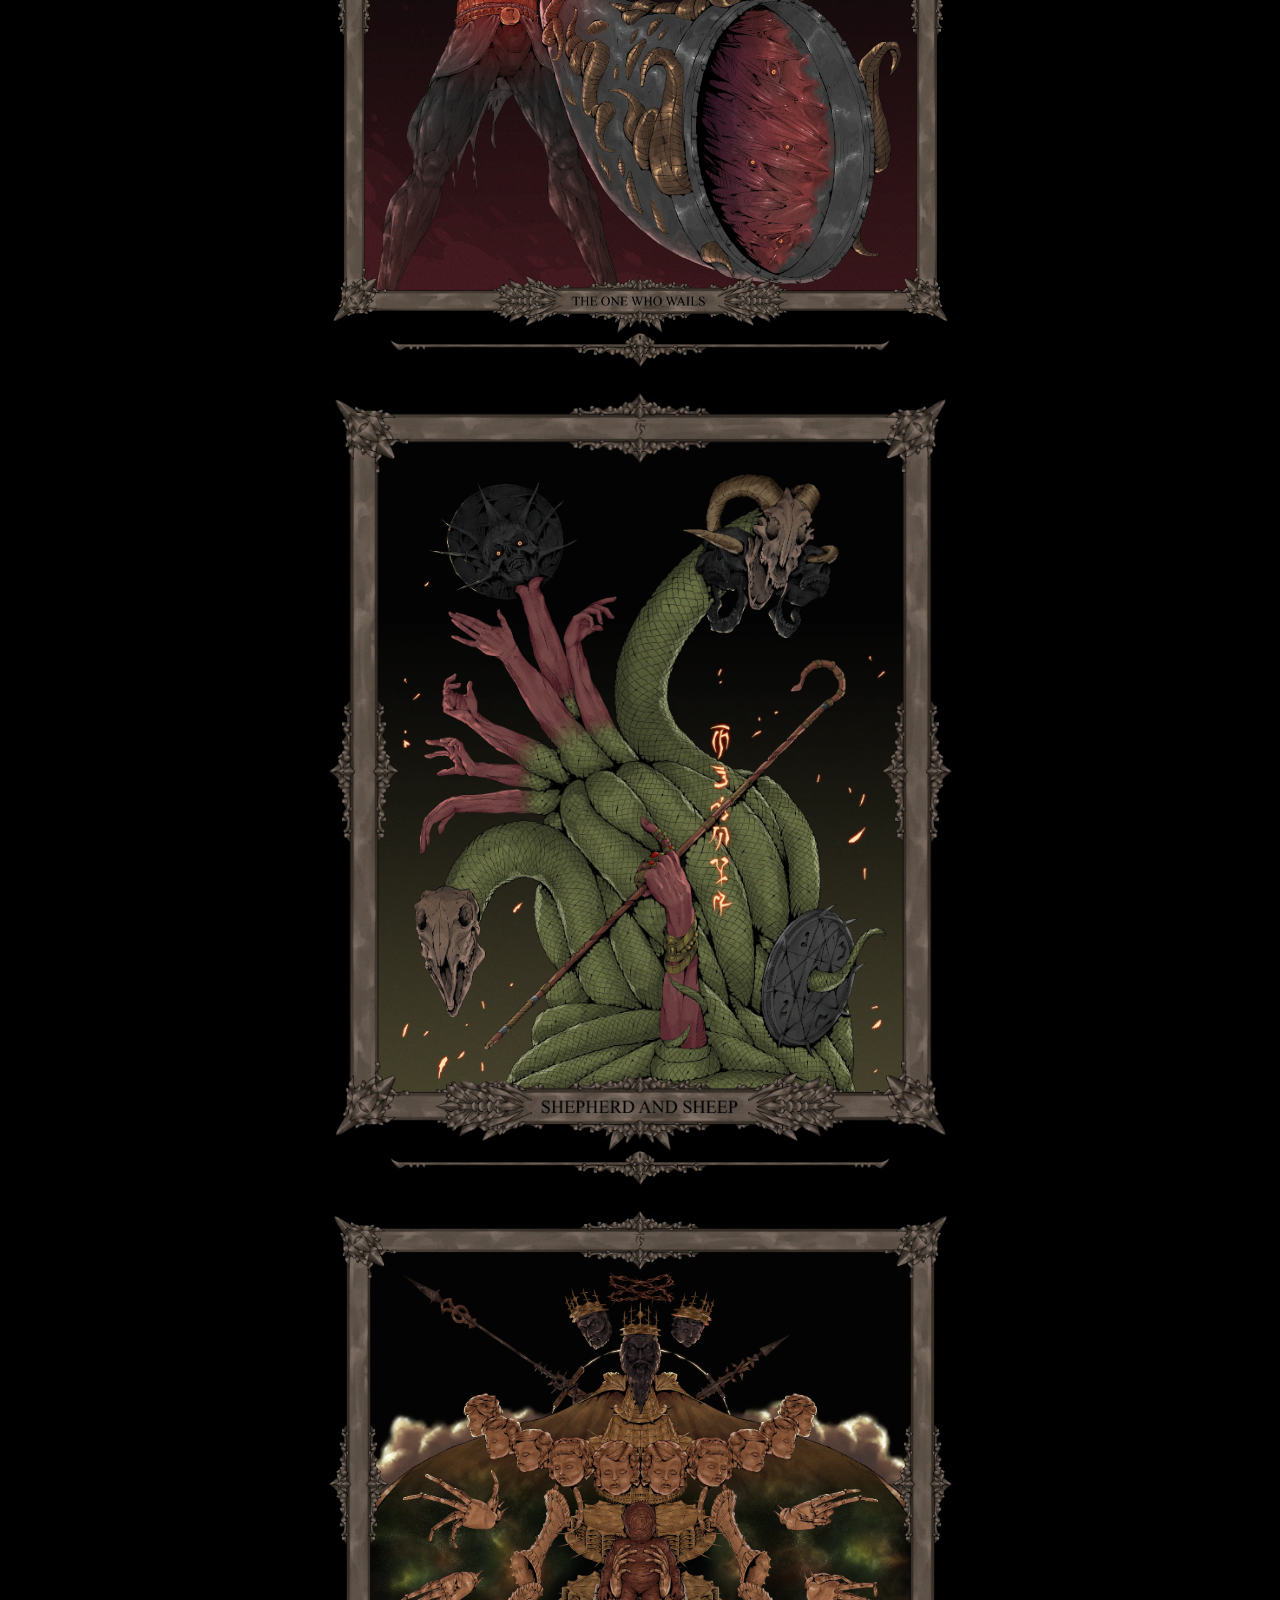
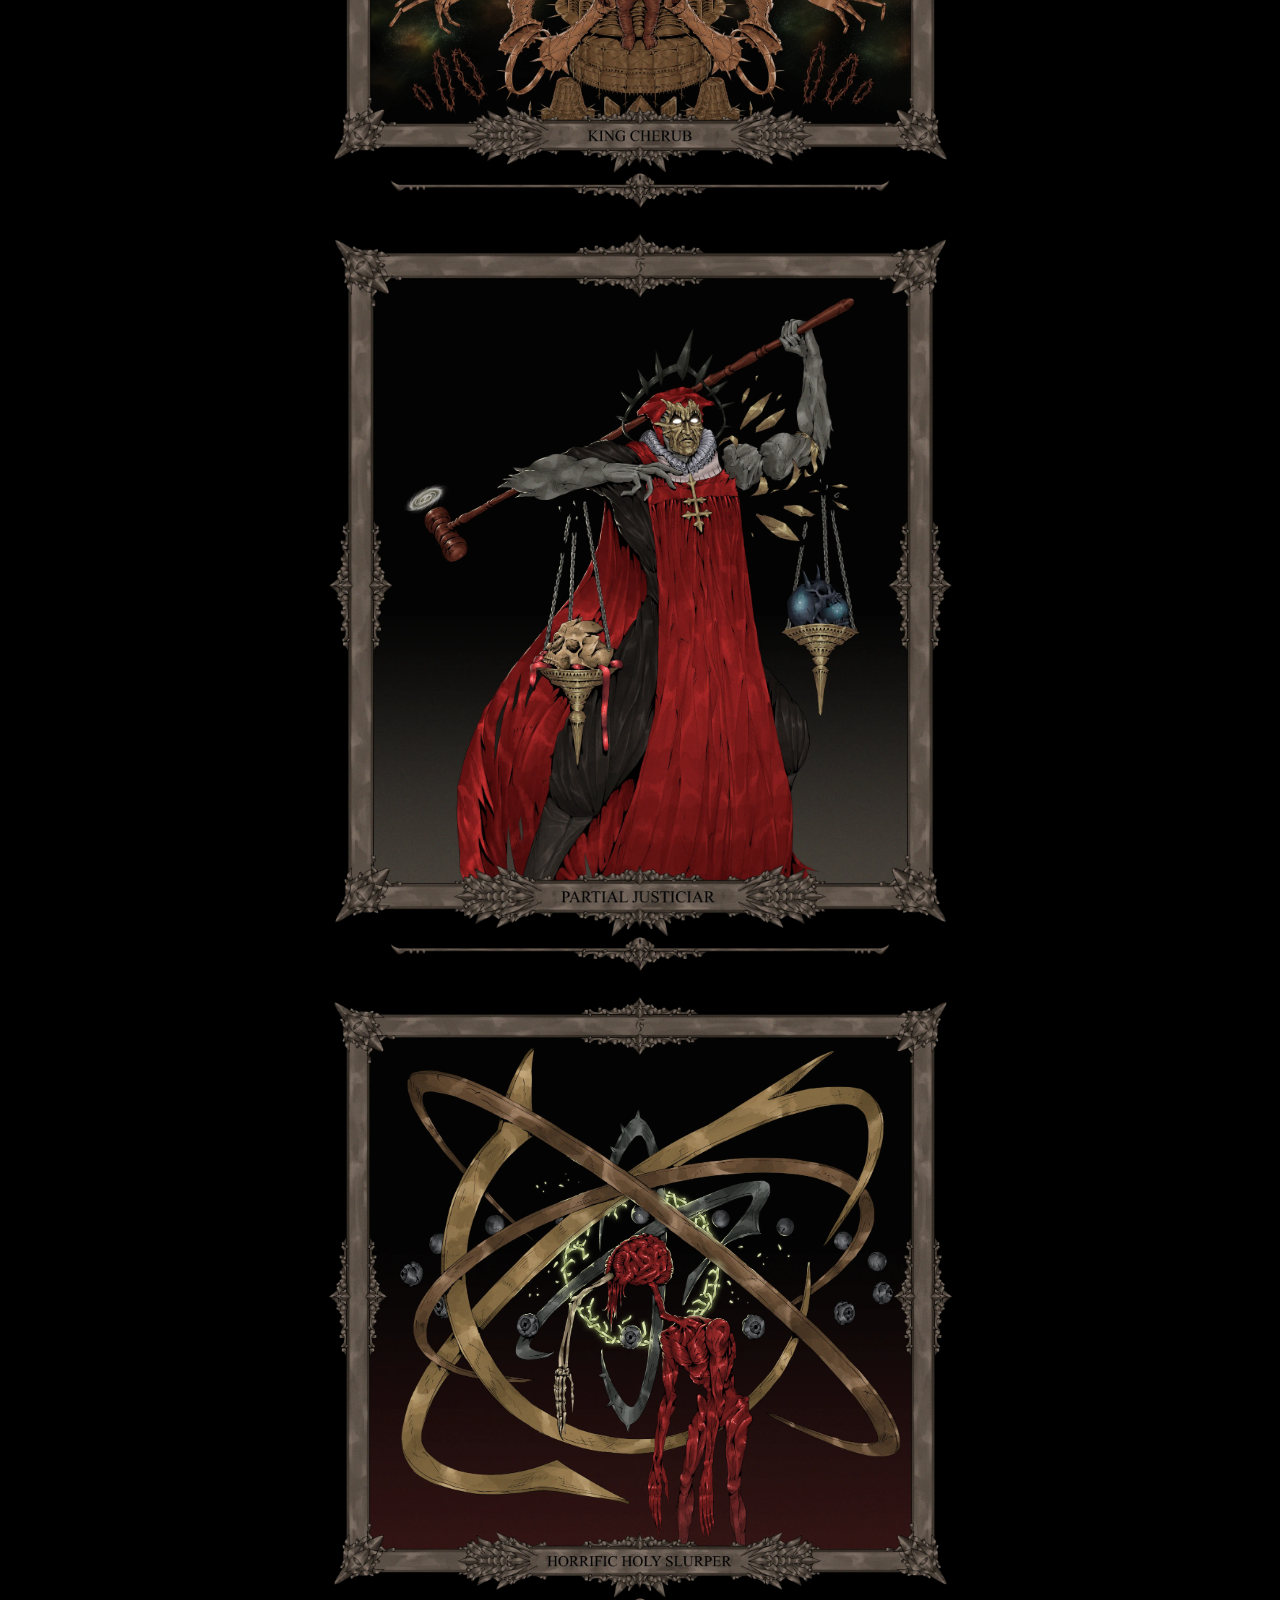
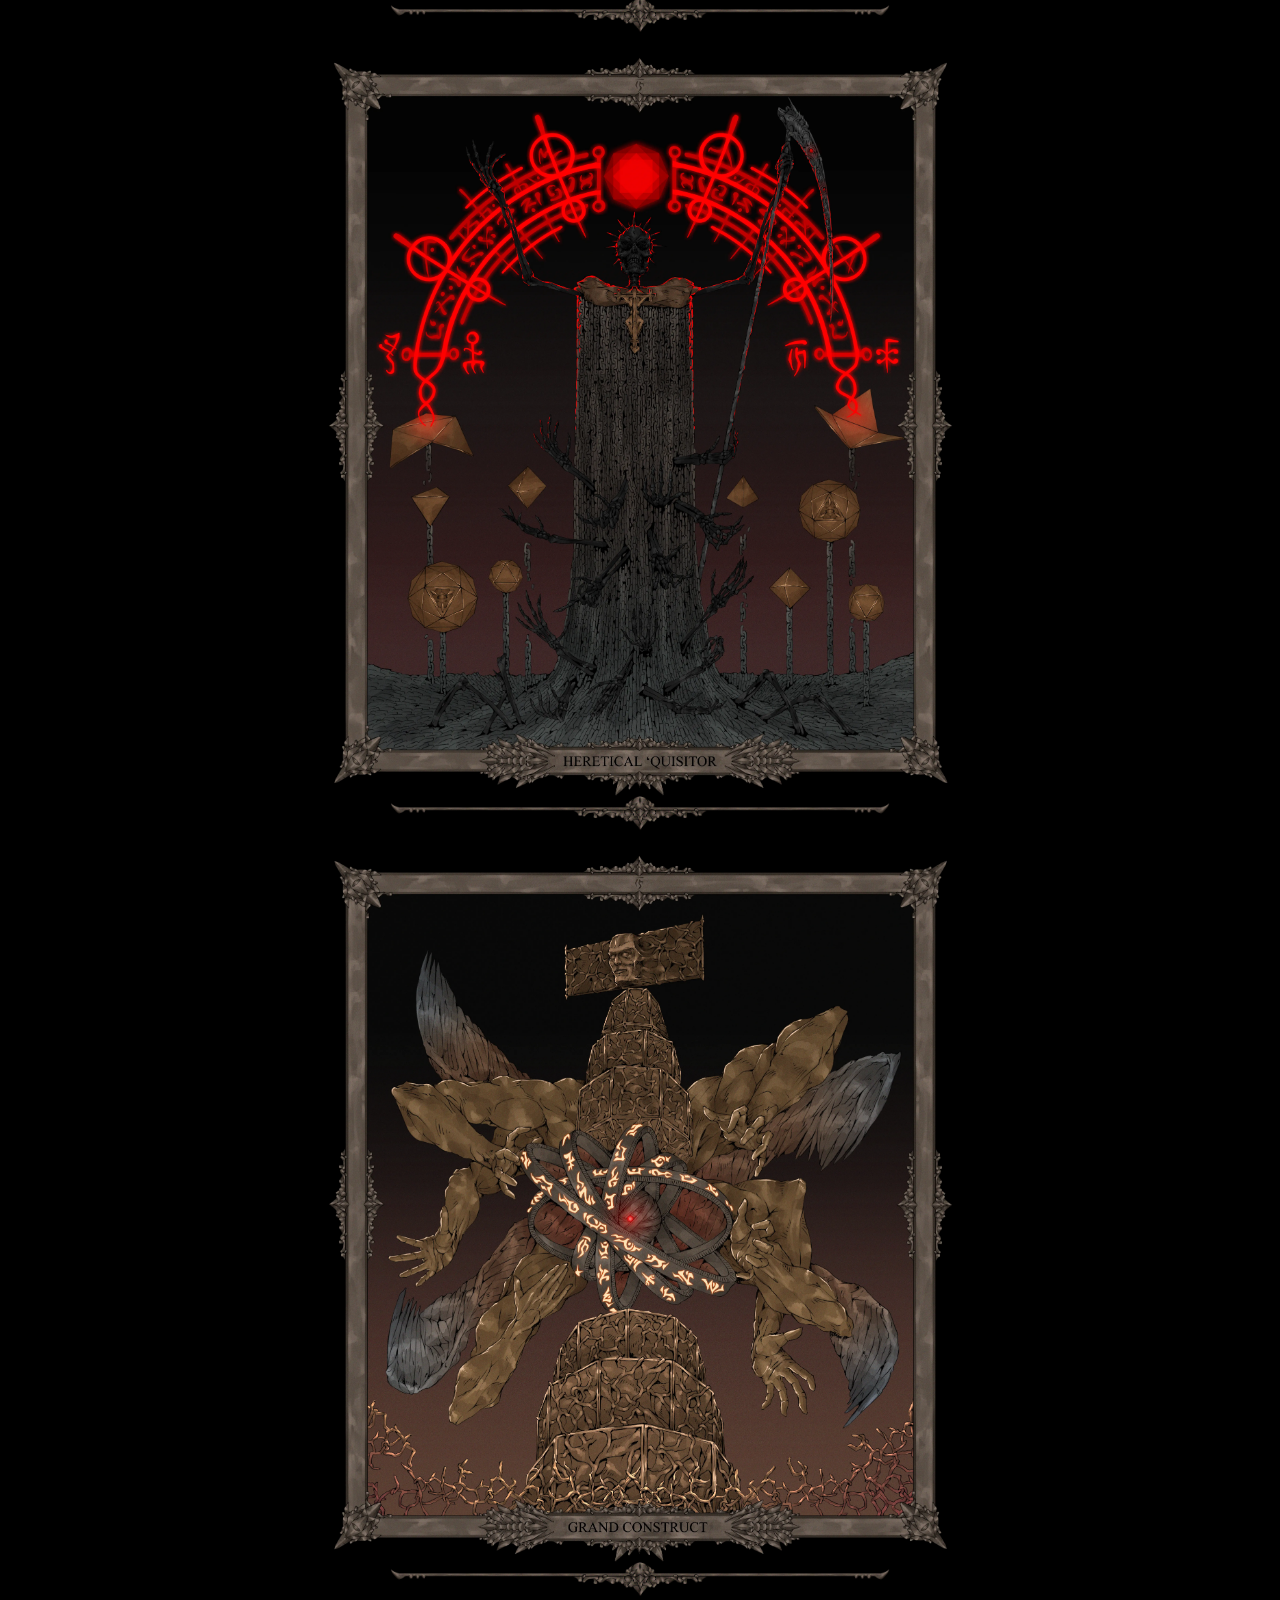
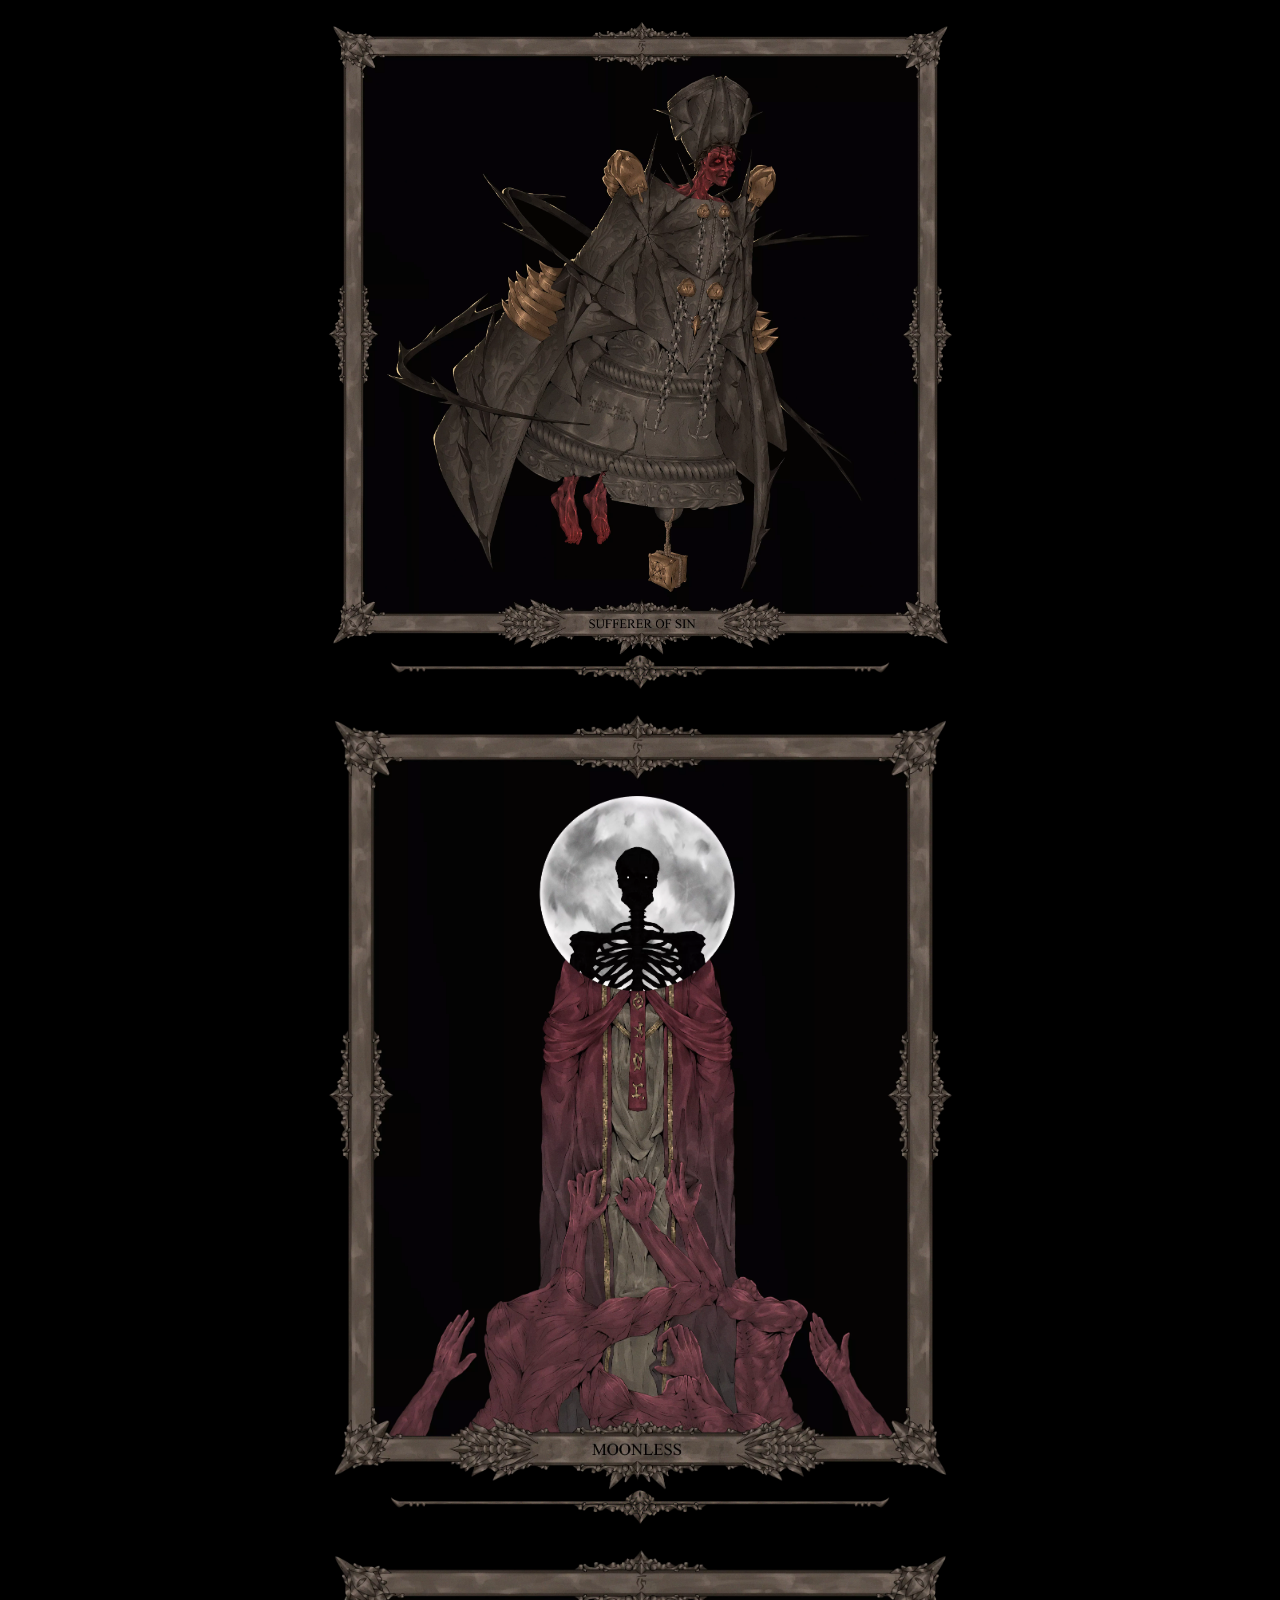
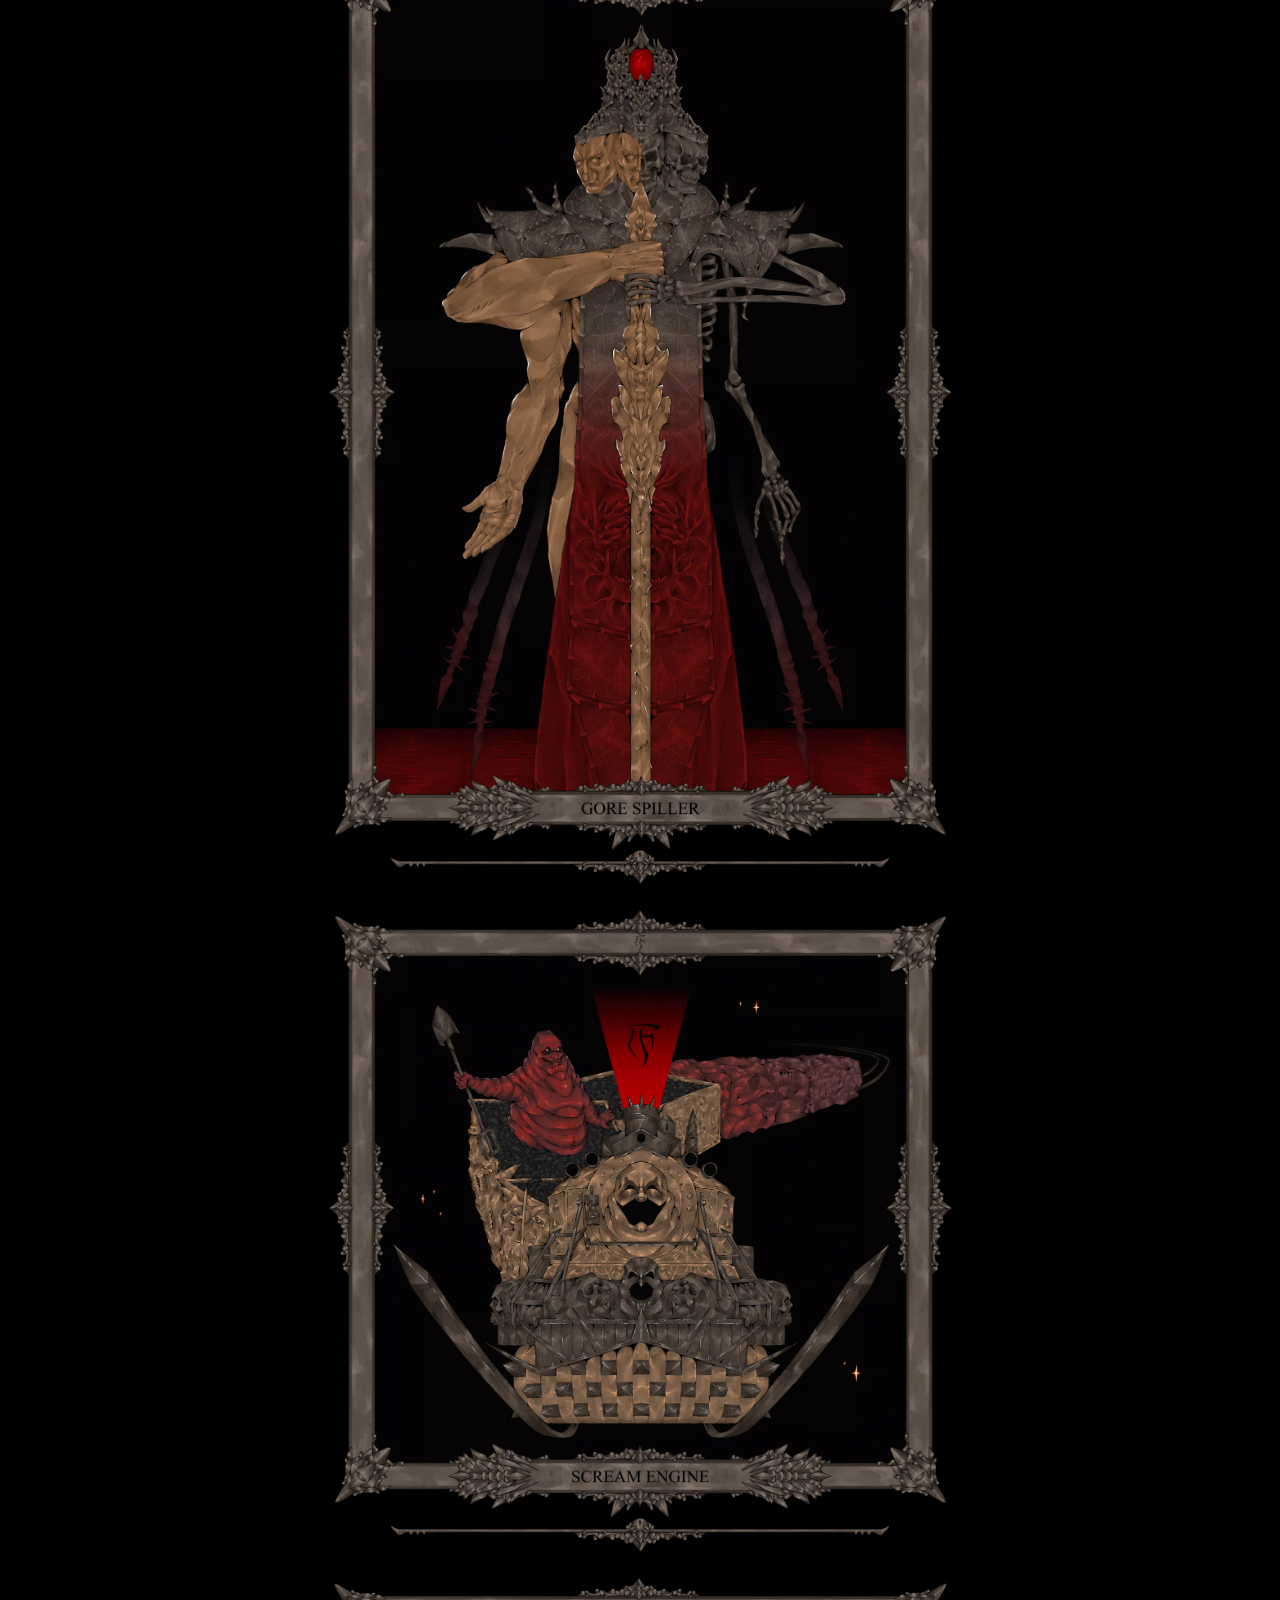
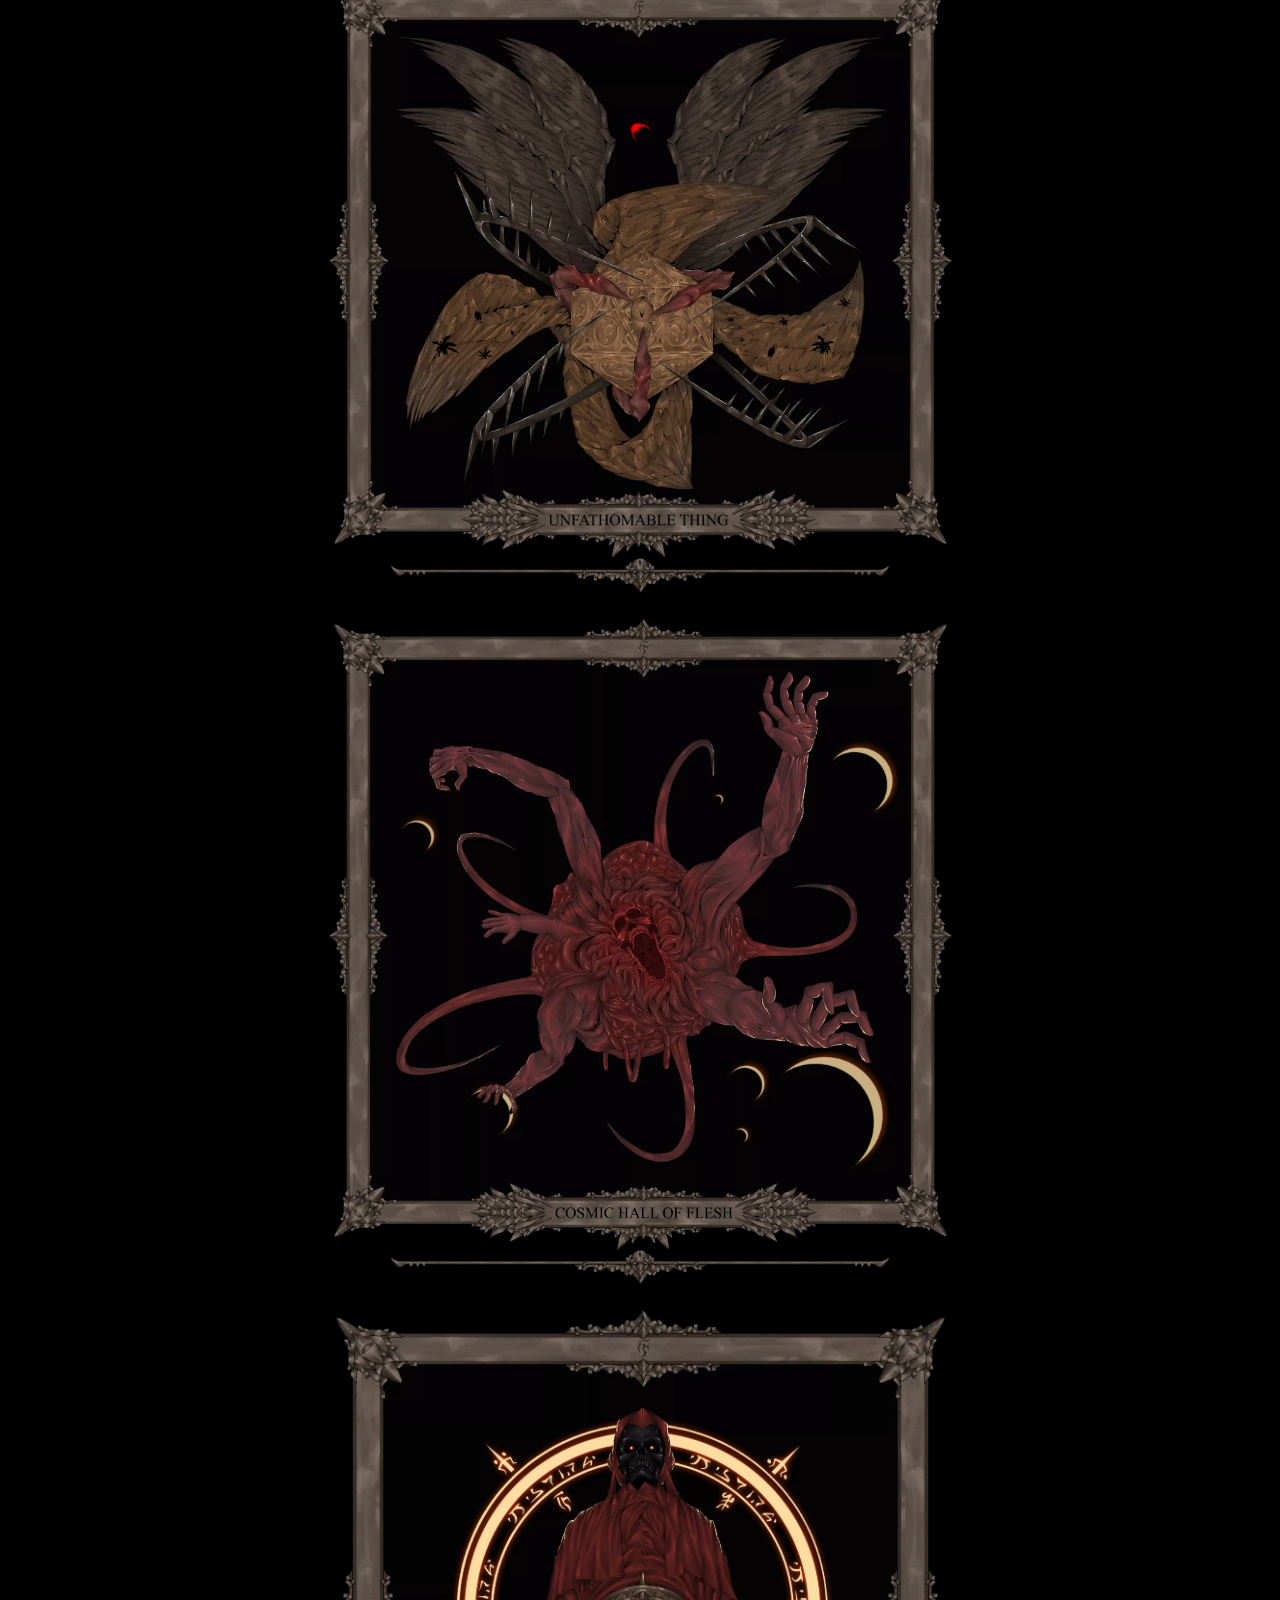
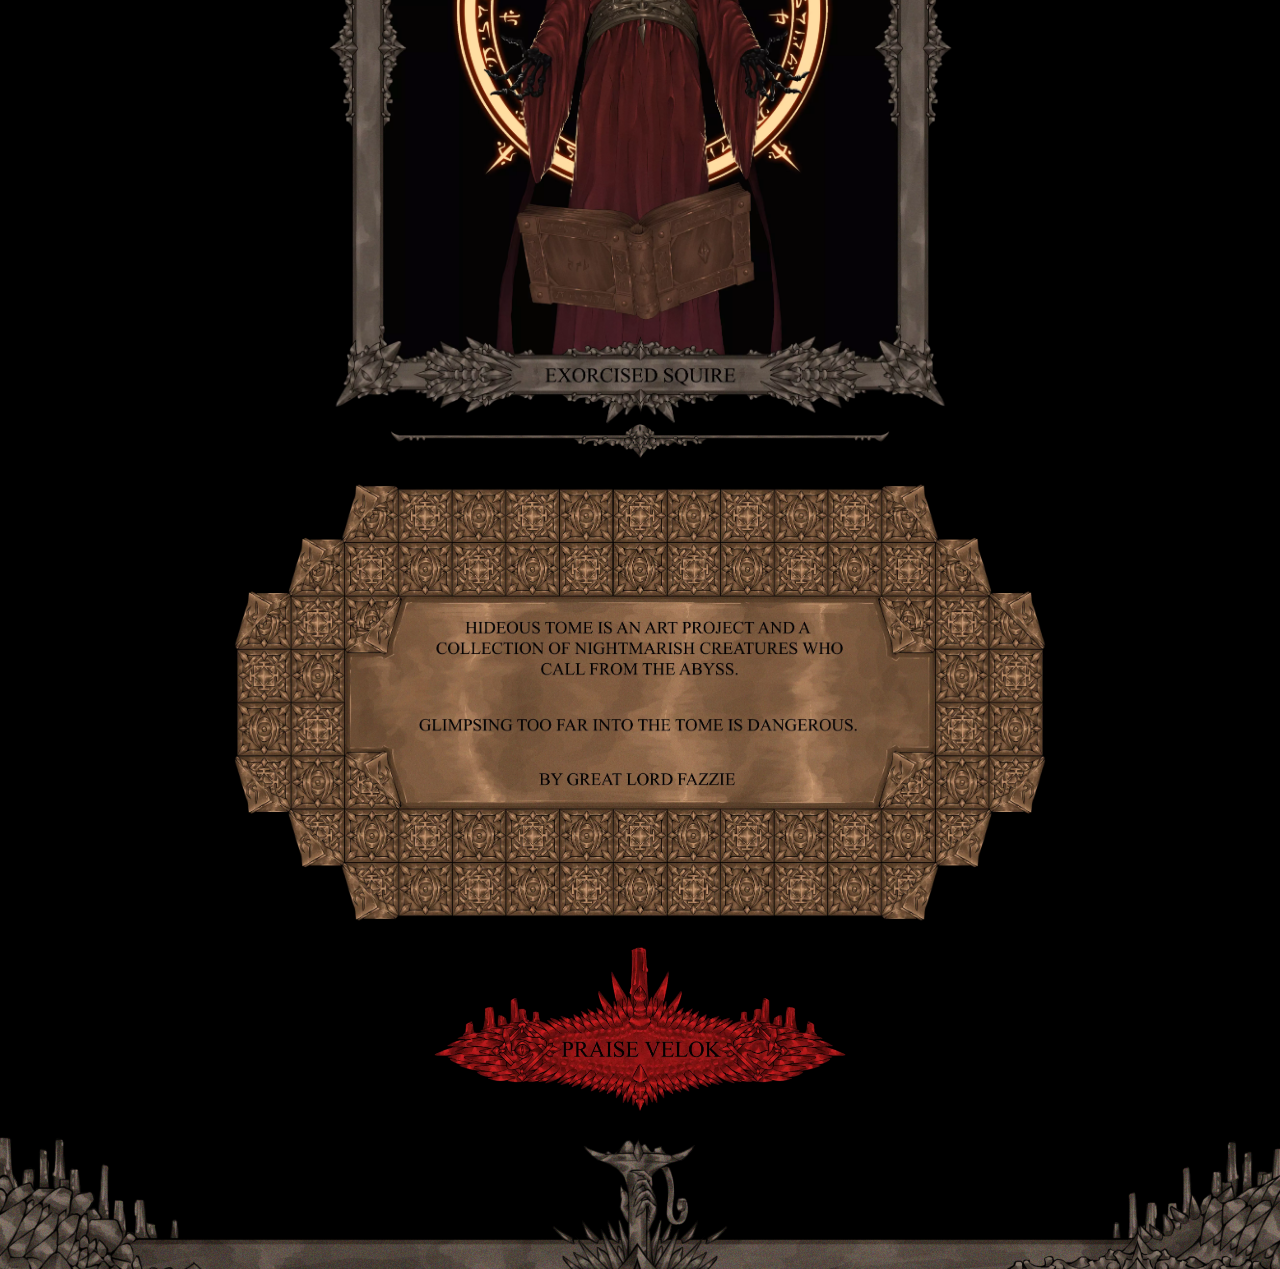
==== commit 095c8b28: "updates" ====
--- a/index.html
+++ b/index.html
@@ -91,6 +91,10 @@
               headerImg.src = 'images/WEBP/ShepherdWallpaper.webp';
               document.querySelector('link[rel="icon"]').href = "/images/Shepherd's favicon.ico";
               break;
+            case 'bellhop':
+              headerImg.src = 'images/WEBP/BellhopWallpaper.webp';
+              document.querySelector('link[rel="icon"]').href = "/images/BellhopFavicon.ico";
+              break;
           }
           globalCharacter = character;
           setCookie("wallpaper", globalCharacter, 365);
@@ -143,6 +147,7 @@
     else if (globalCharacter == "justiciar") headerImg.src = "images/WEBP/PartialJusticiarWallpaperBlack.webp";
     else if (globalCharacter == "king") headerImg.src = "images/WEBP/KingWallpaperBlack.webp";
     else if (globalCharacter == "shepherd") headerImg.src = "images/WEBP/ShepherdWallpaper.webp";
+    else if (globalCharacter == "bellhop") headerImg.src = "images/WEBP/BellhopWallpaper.webp";
   </script>
 
   <img id="headerImg" src="" width="100%" style="margin-top: -5%">
@@ -177,13 +182,17 @@
         <a href="javascript:switchBanner('shepherd');"><img id="button7" class="hover7" src="images/WEBP/ShepherdButtonDark.webp" width="17%%"/></a>
       </center>
       </div>
+      <div class="col"><center>
+        <a href="javascript:switchBanner('bellhop');"><img id="button8" class="hover8" src="images/WEBP/BellhopButtonDark.webp" width="17%%"/></a>
+      </center>
+      </div>
     </div>
   </div>
   &nbsp;
   <script  type='text/javascript'>
     if (globalCharacter == "unknown") {
       let savedCharacter = getCookie("wallpaper");
-      if (savedCharacter == "") savedCharacter = "shepherd";
+      if (savedCharacter == "") savedCharacter = "bellhop";
       switchBanner(savedCharacter);
     }
     if (globalCharacter == "sufferer") button1.src = "images/WEBP/SuffererButton.webp";
@@ -193,6 +202,7 @@
     else if (globalCharacter == "justiciar") button5.src = "images/WEBP/JusticiarButton.webp";
     else if (globalCharacter == "king") button6.src = "images/WEBP/KingButton.webp";
     else if (globalCharacter == "shepherd") button7.src = "images/WEBP/ShepherdButton.webp";
+    else if (globalCharacter == "bellhop") button8.src = "images/WEBP/BellhopButton.webp";
   </script>
 
 <p></p>
@@ -203,6 +213,24 @@
     </div>
   </div>
 </div>
+
+&nbsp;
+<div class="container-fluid">
+  <div class="row">
+    <div class="col-12">
+        <img class="mx-auto d-block" alt="Bellhop" src="images/WEBP/Bellhop's Portrait.webp" width="50%"/>
+    </div>
+  </div>
+</div>
+
+<div class="container-fluid">
+  <div class="row">
+    <div class="col-12">
+        <img class="mx-auto d-block" src="images/Line Break.png" width="40%"/>
+    </div>
+  </div>
+</div>
+
 
 &nbsp;
 <div class="container-fluid">
@@ -549,6 +577,10 @@
           function() {if (globalCharacter != 'shepherd') $(this).attr("src","images/WEBP/ShepherdButton.webp");},
           function() {if (globalCharacter != 'shepherd') $(this).attr("src","images/WEBP/ShepherdButtonDark.webp");
       });
+      $(".hover8").hover(
+          function() {if (globalCharacter != 'bellhop') $(this).attr("src","images/WEBP/BellhopButton.webp");},
+          function() {if (globalCharacter != 'bellhop') $(this).attr("src","images/WEBP/BellhopButtonDark.webp");
+      });
   });
 </script>
 
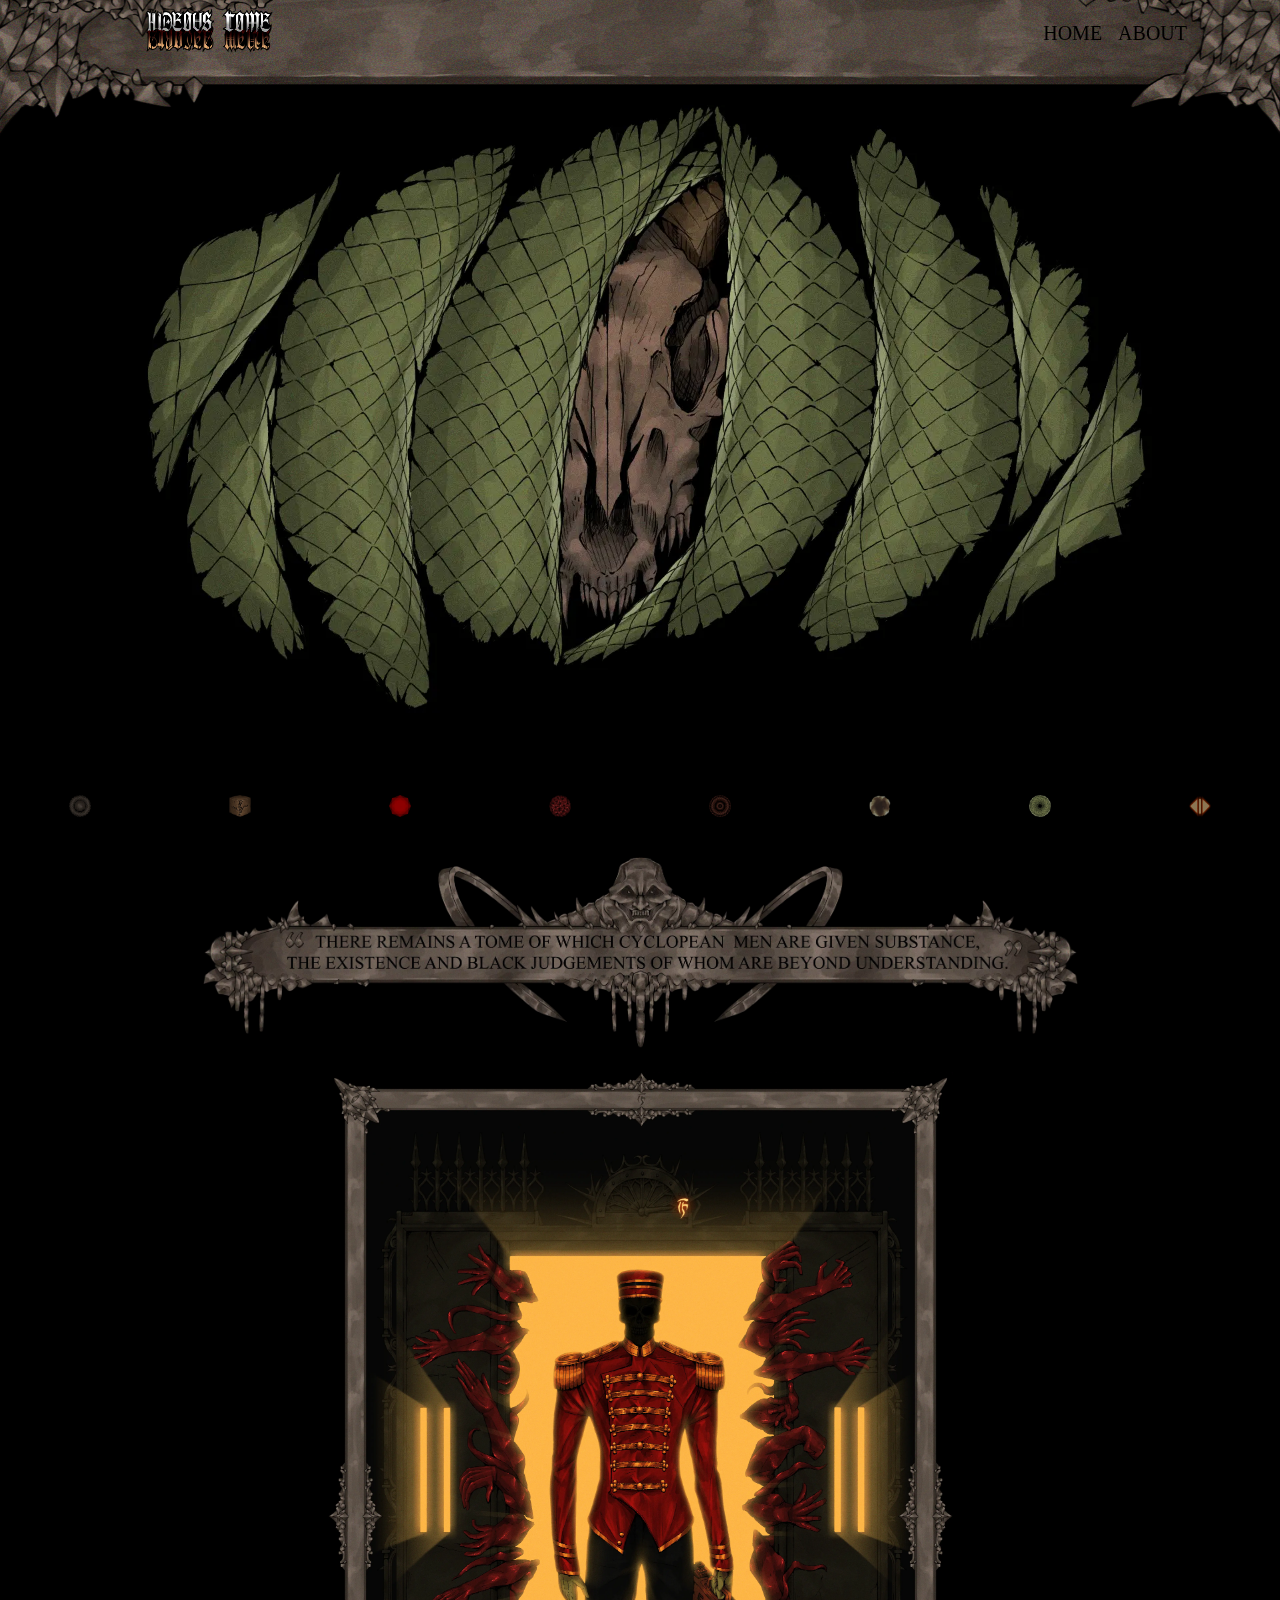
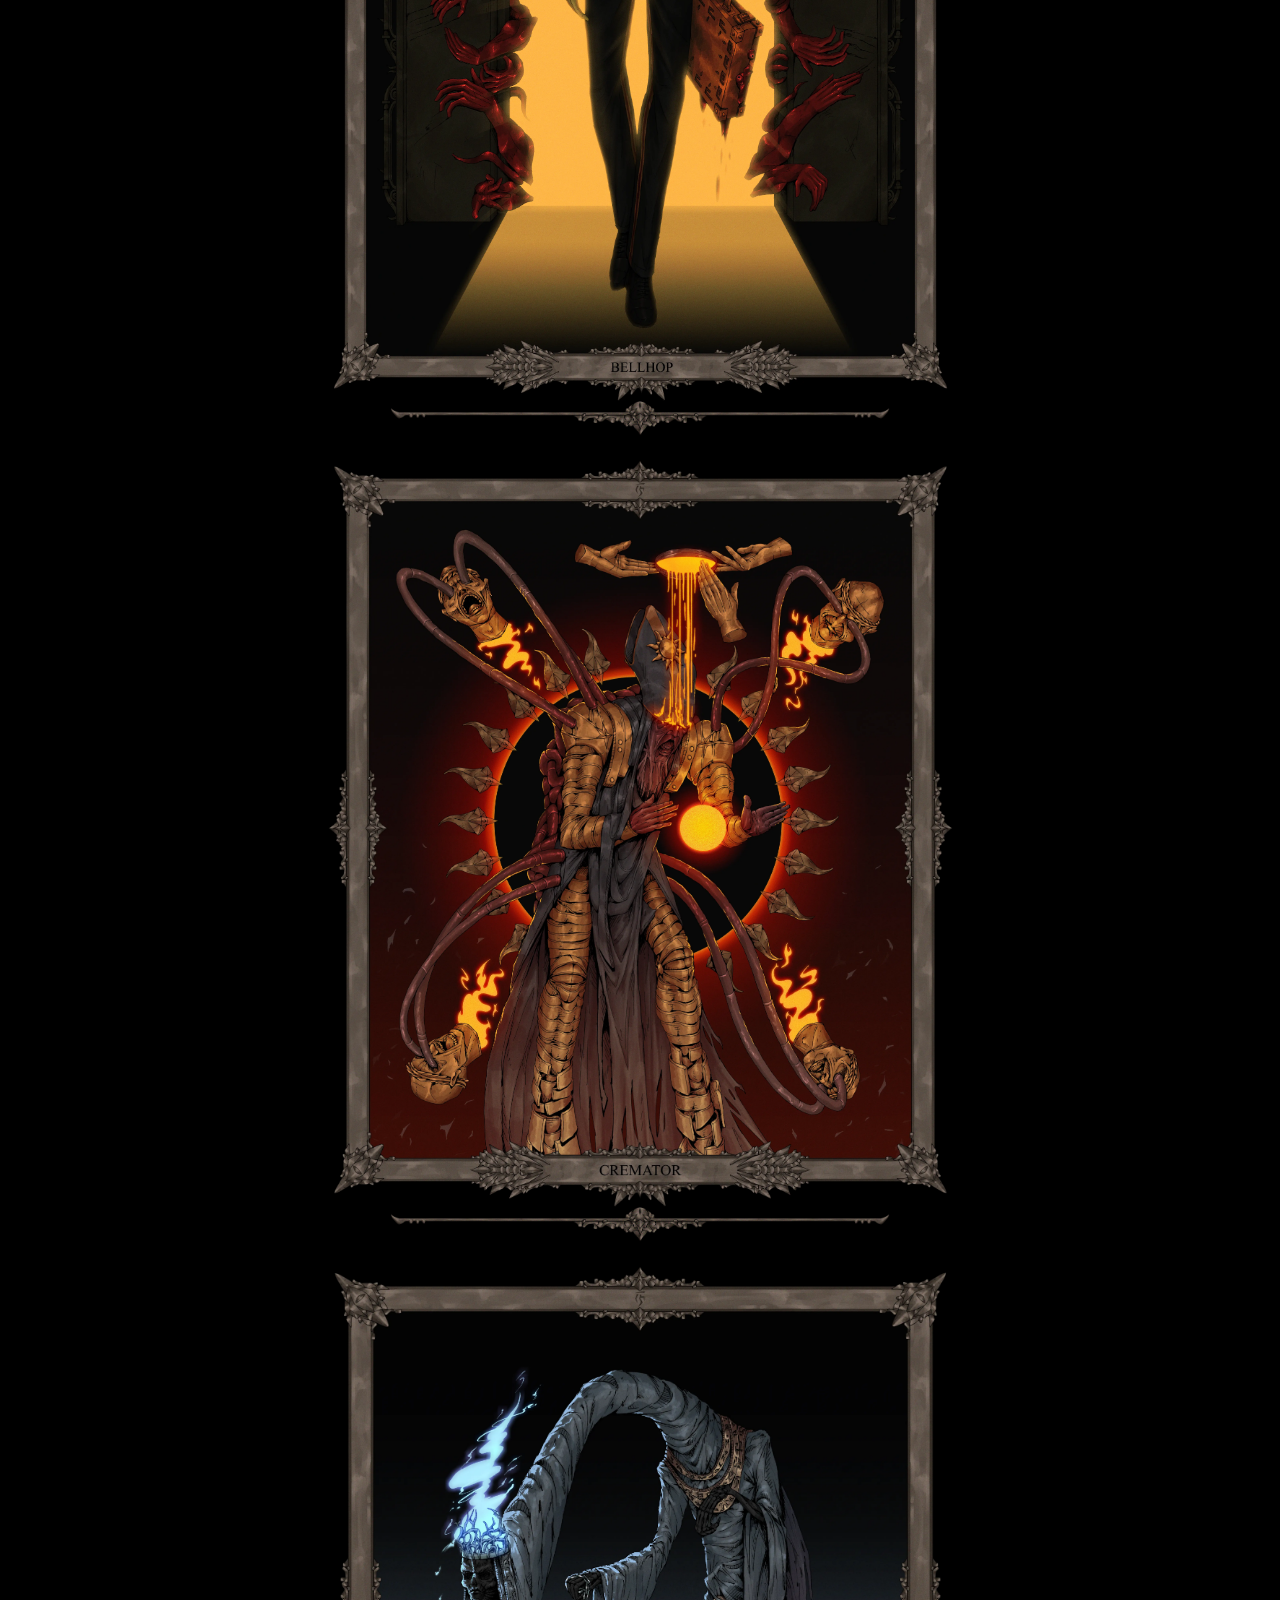
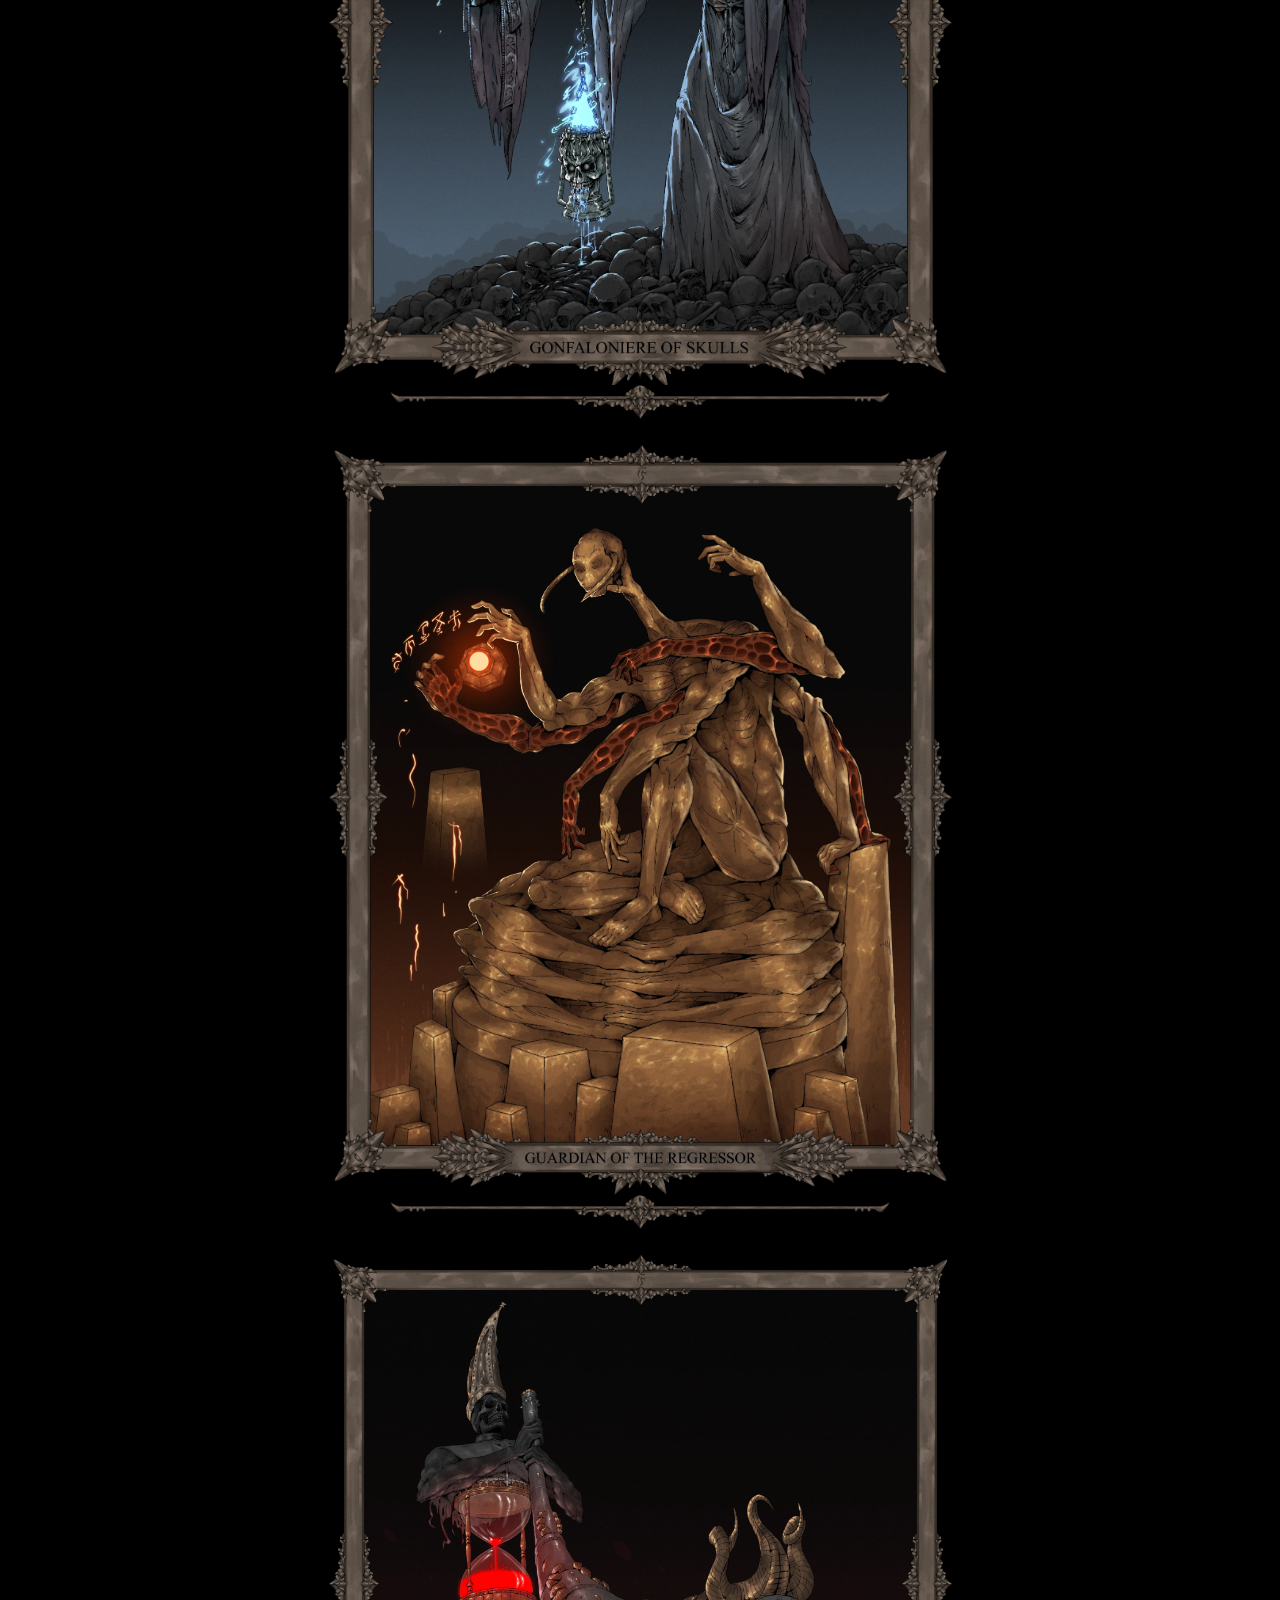
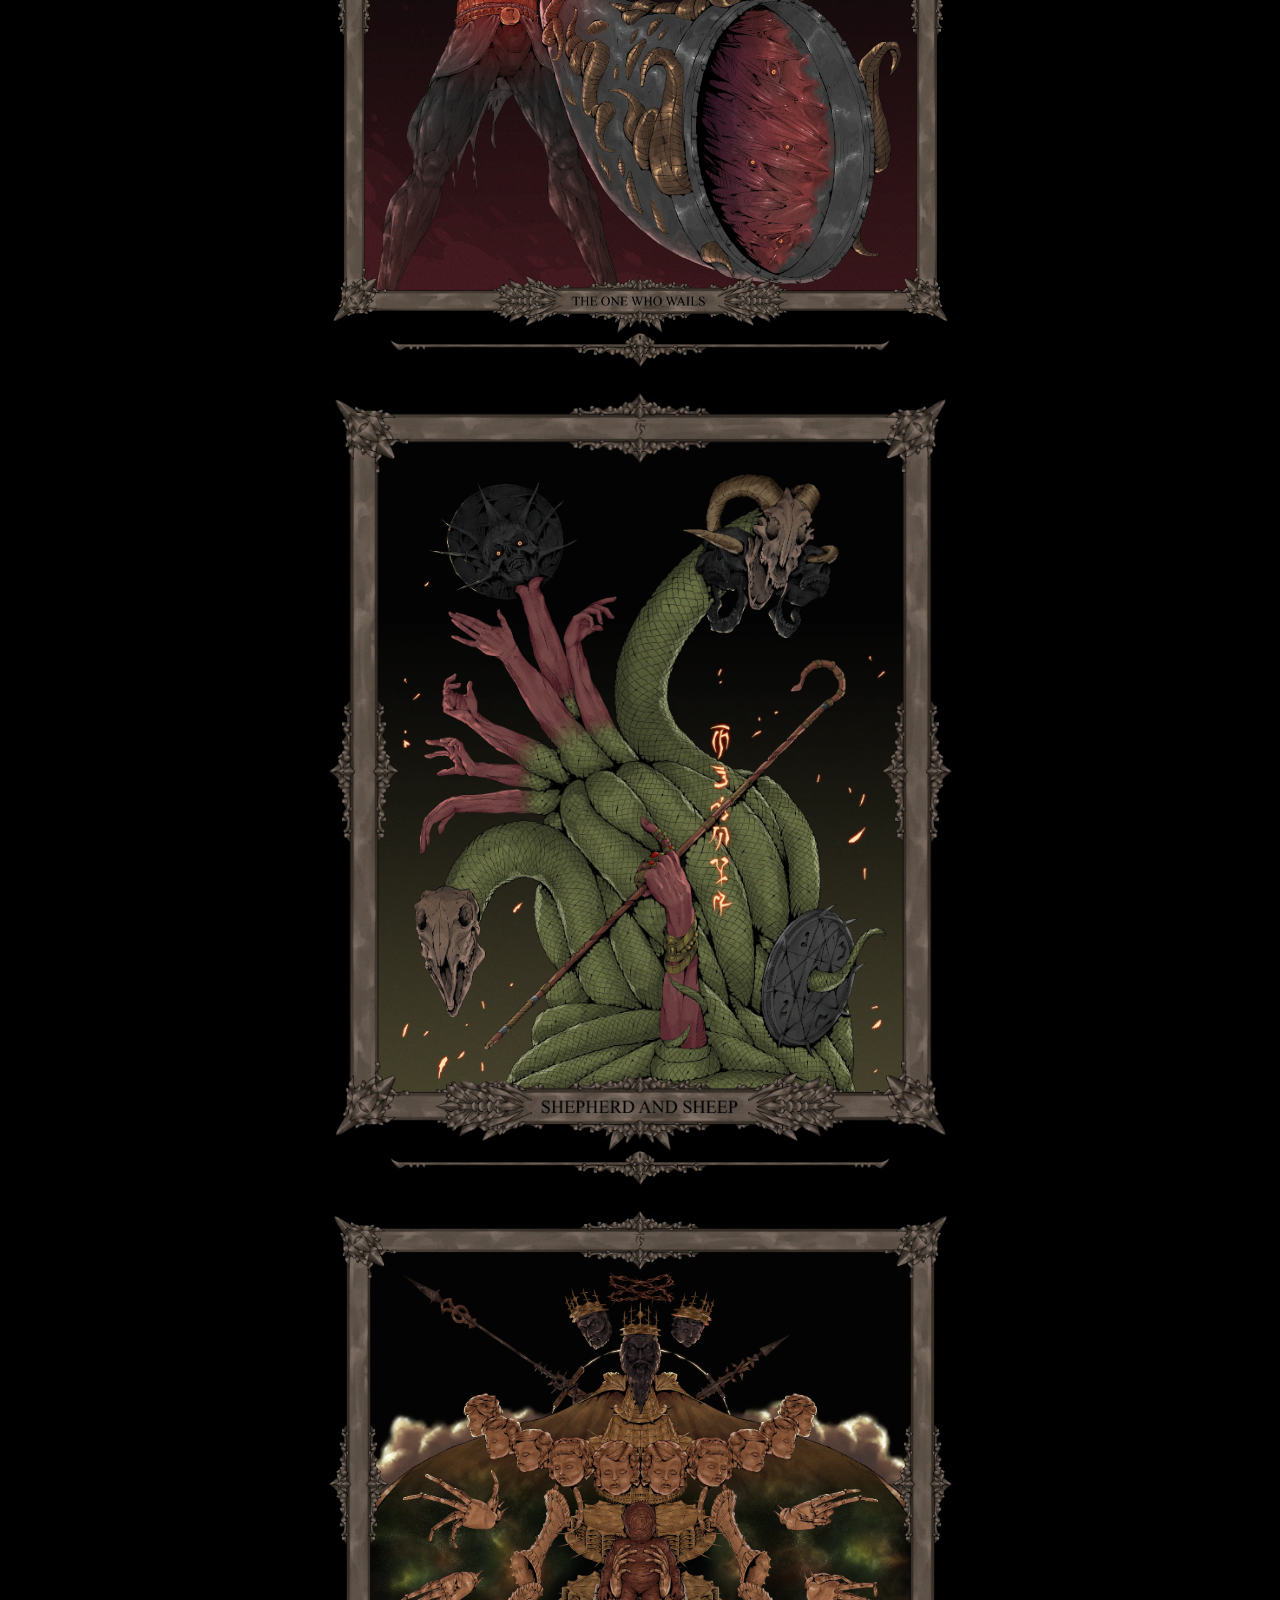
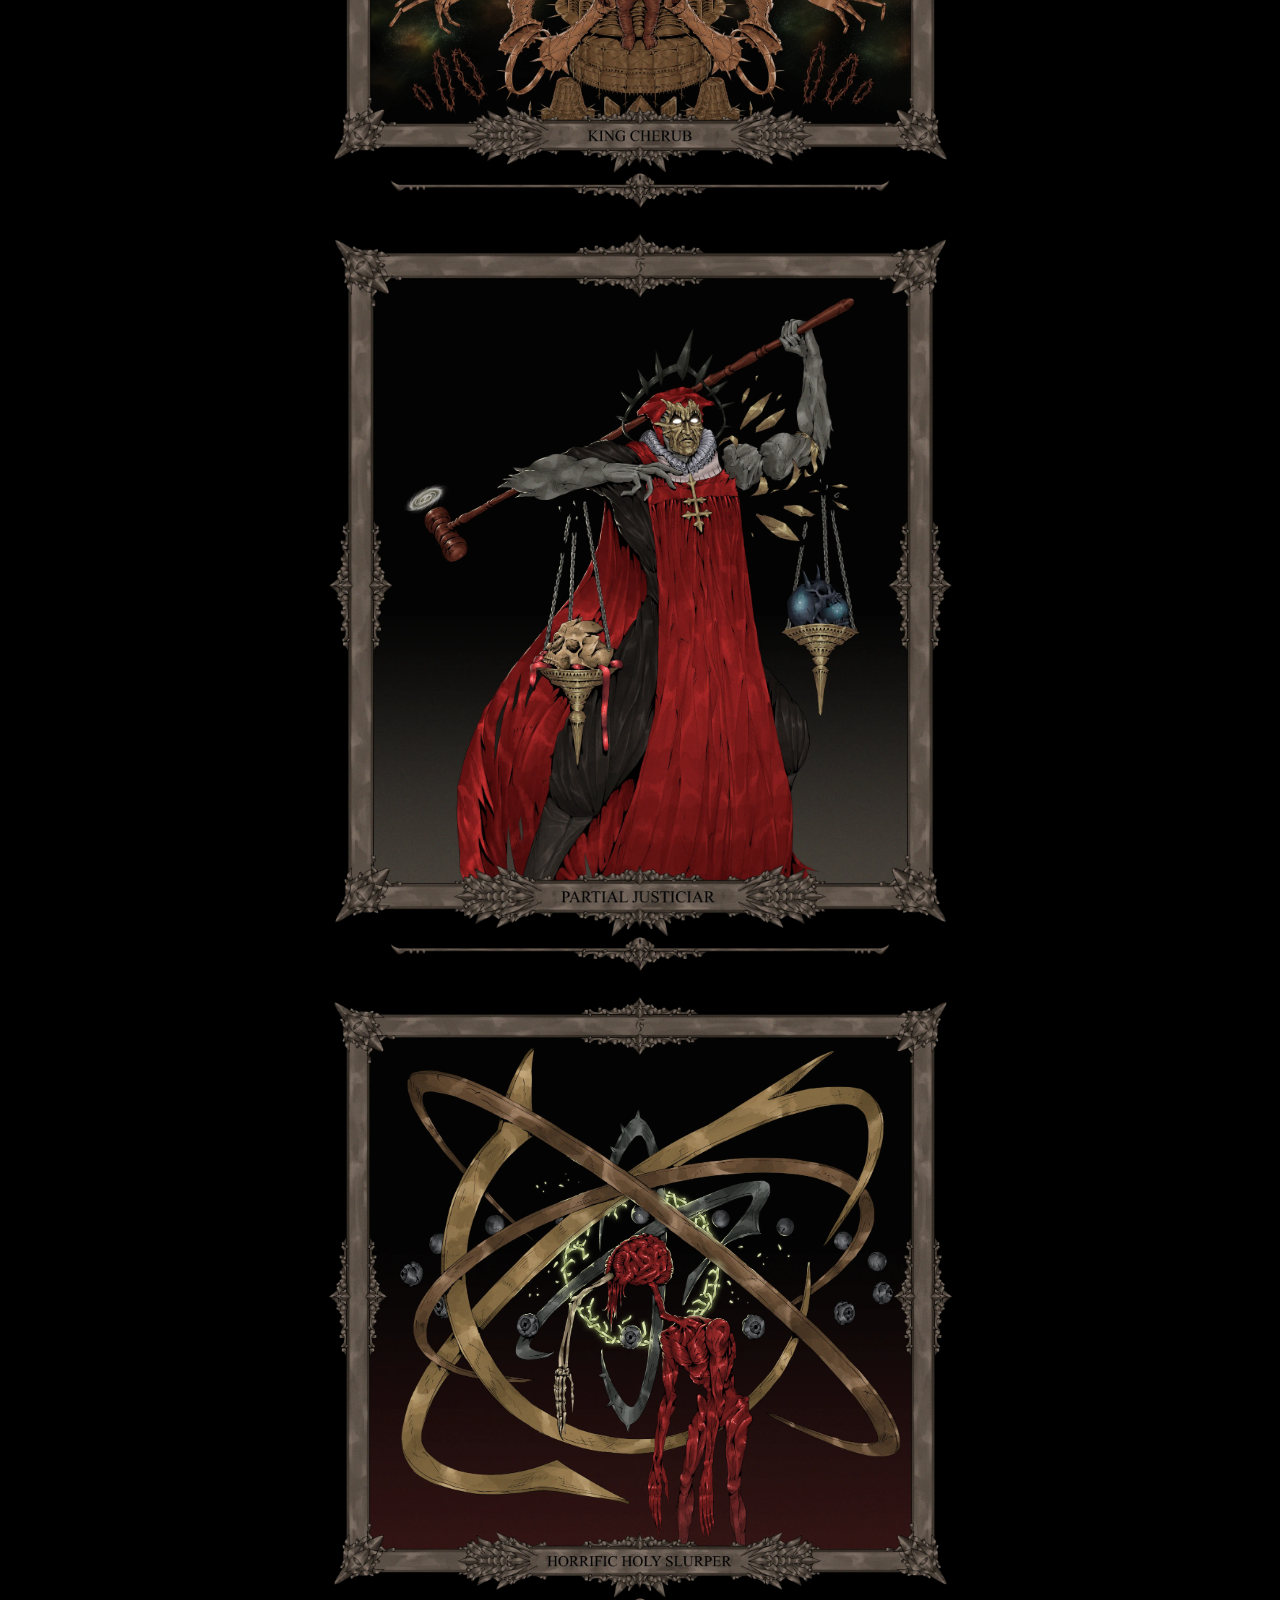
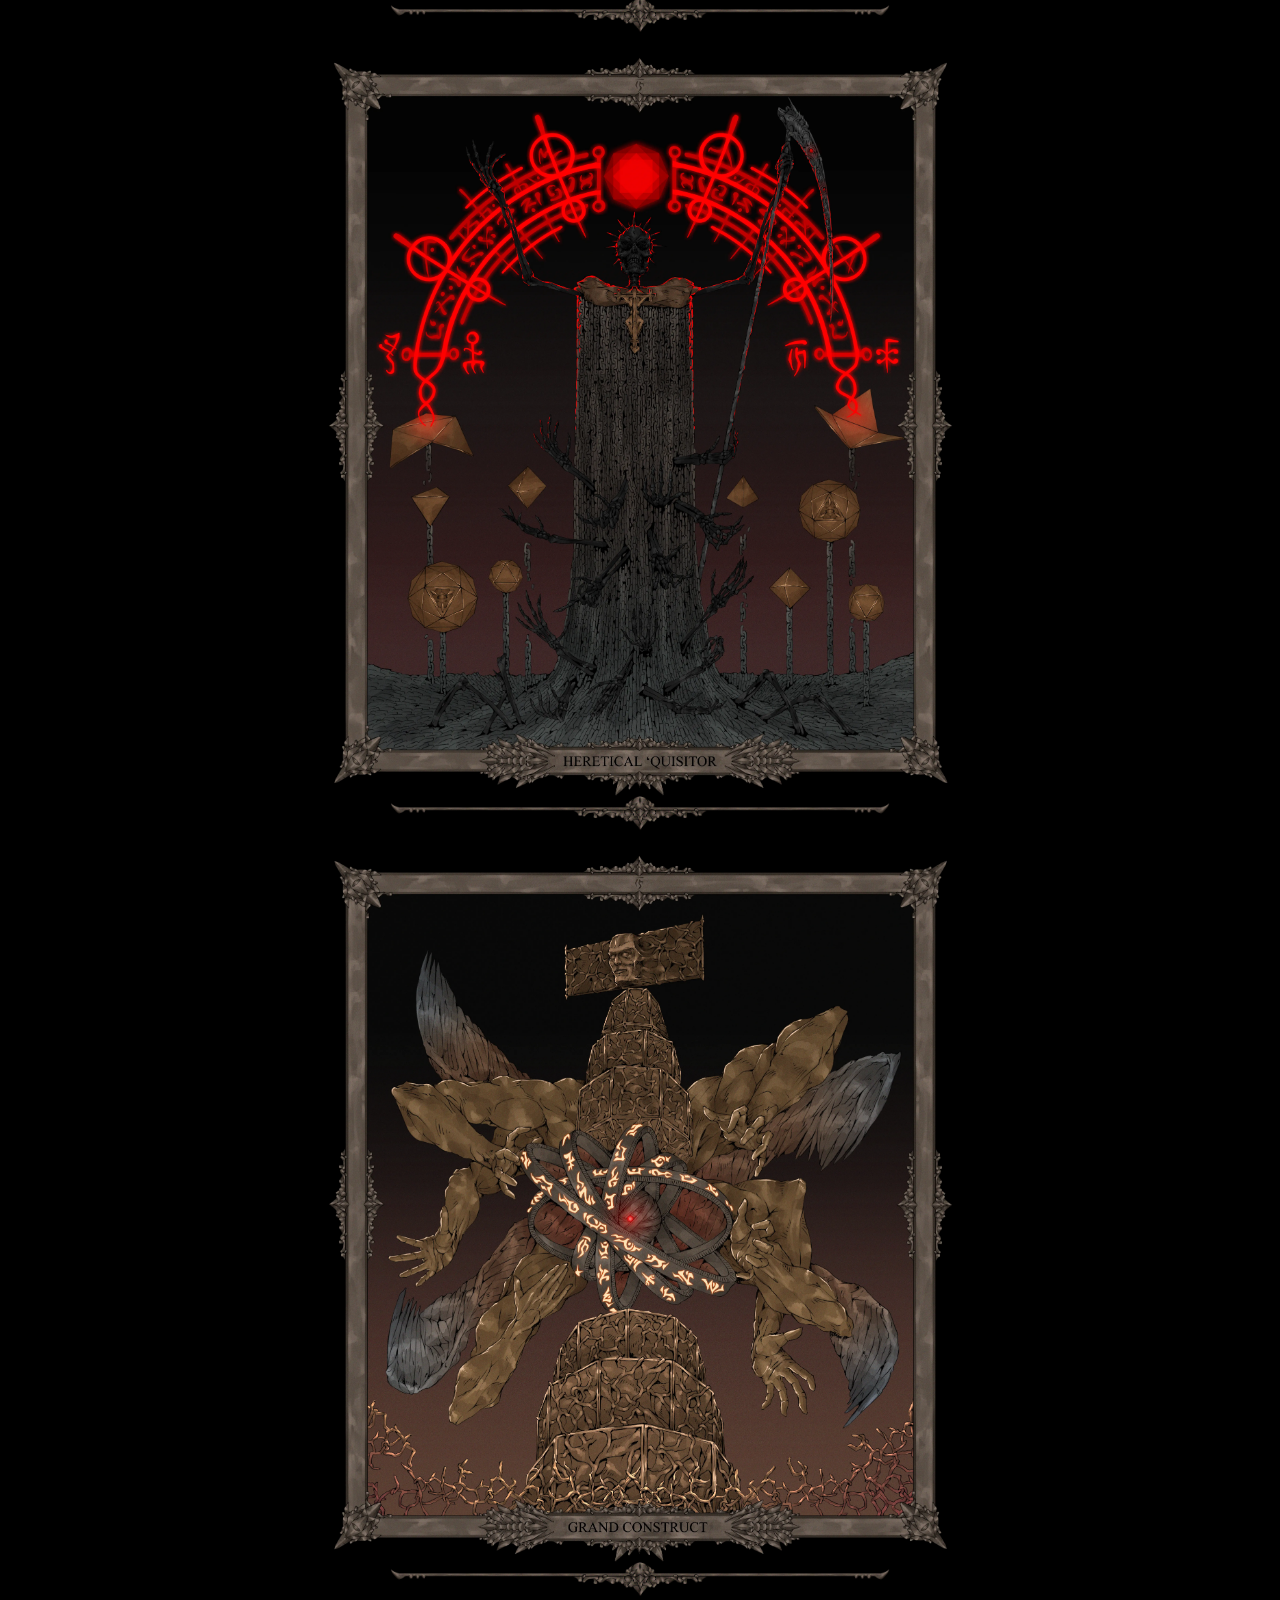
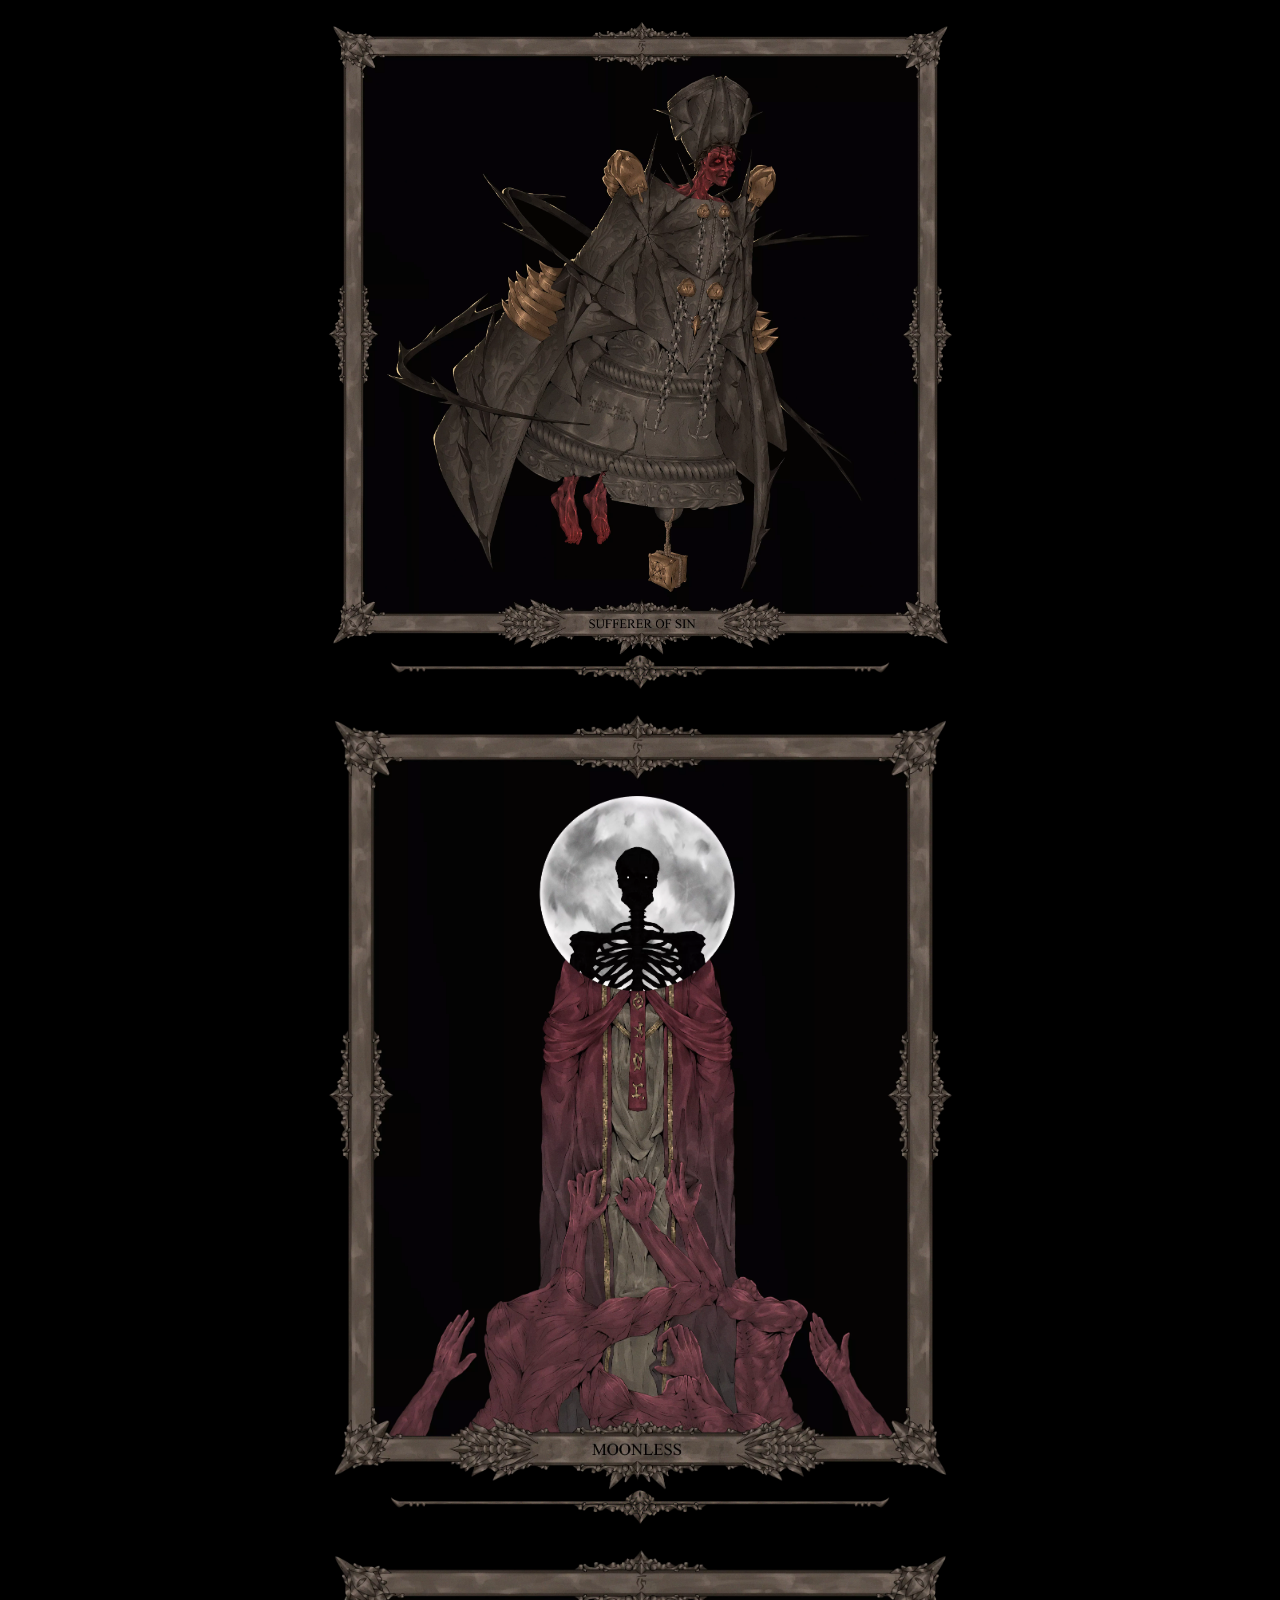
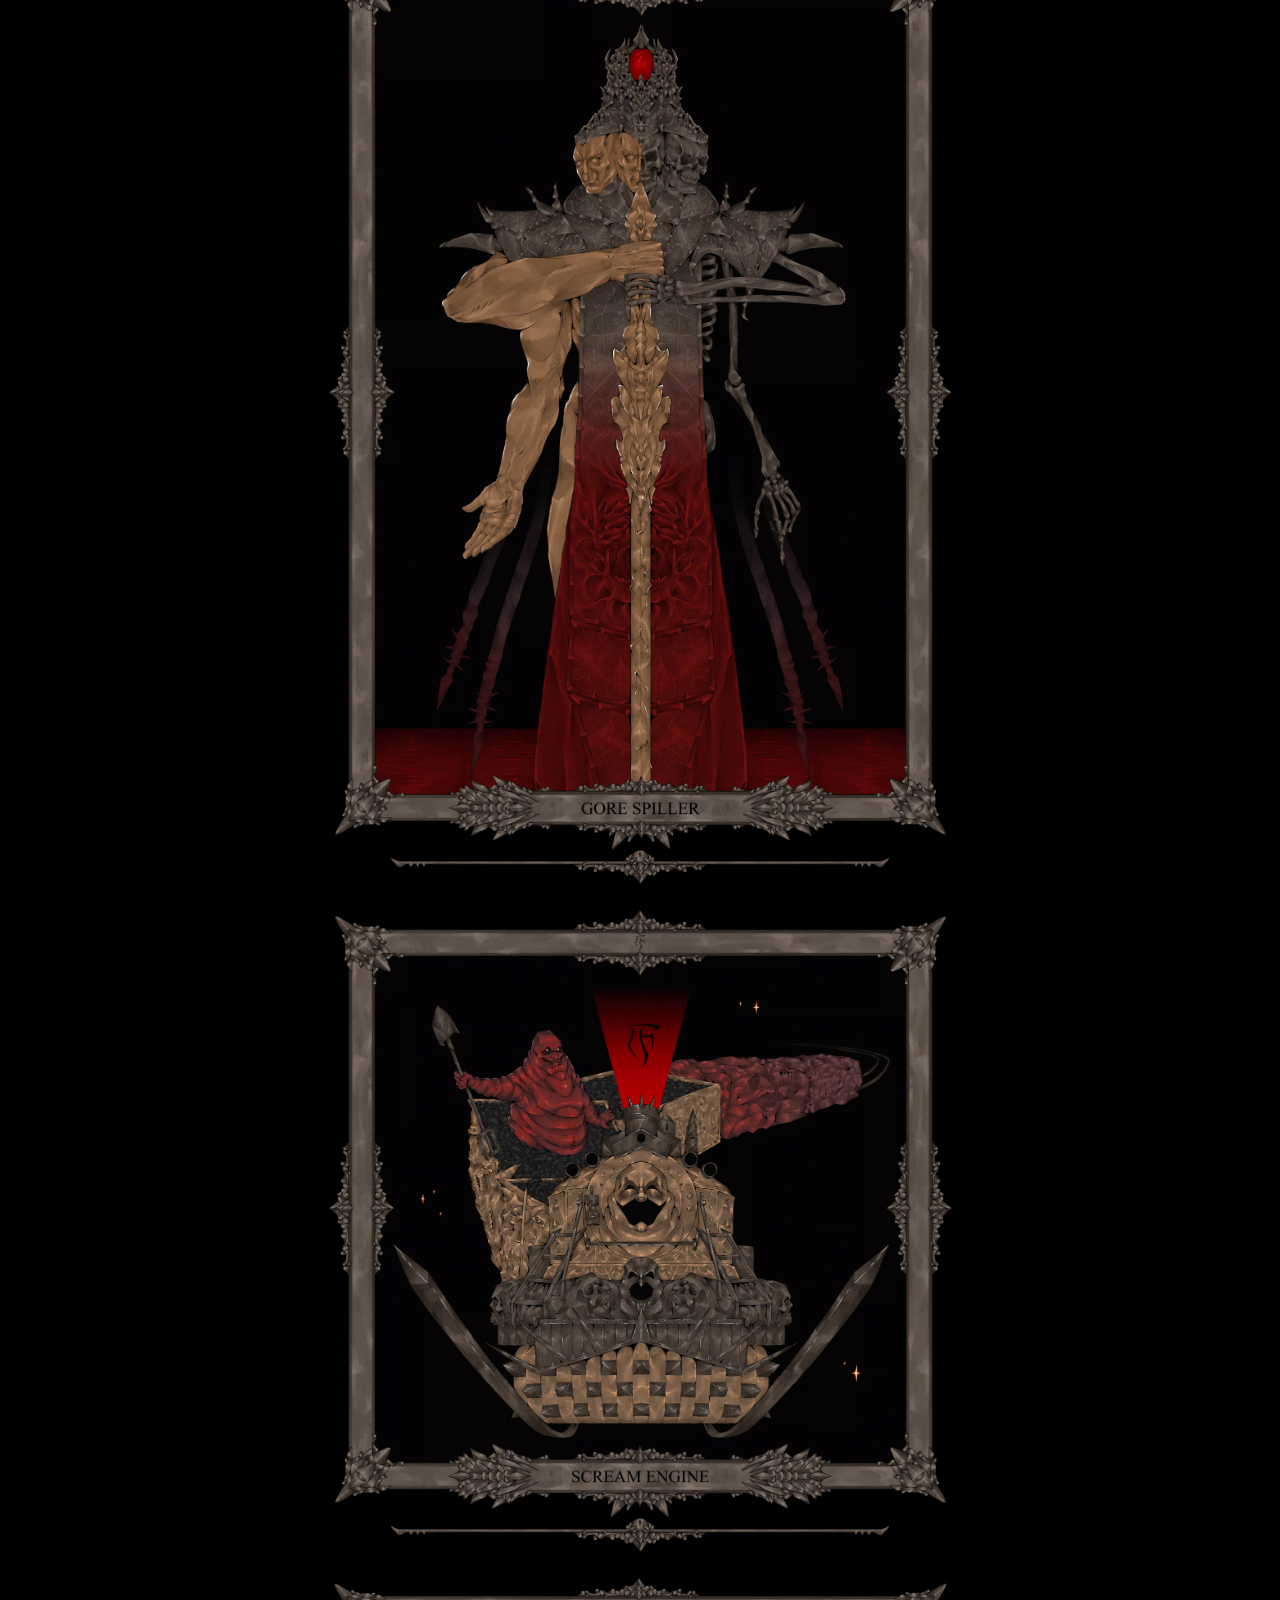
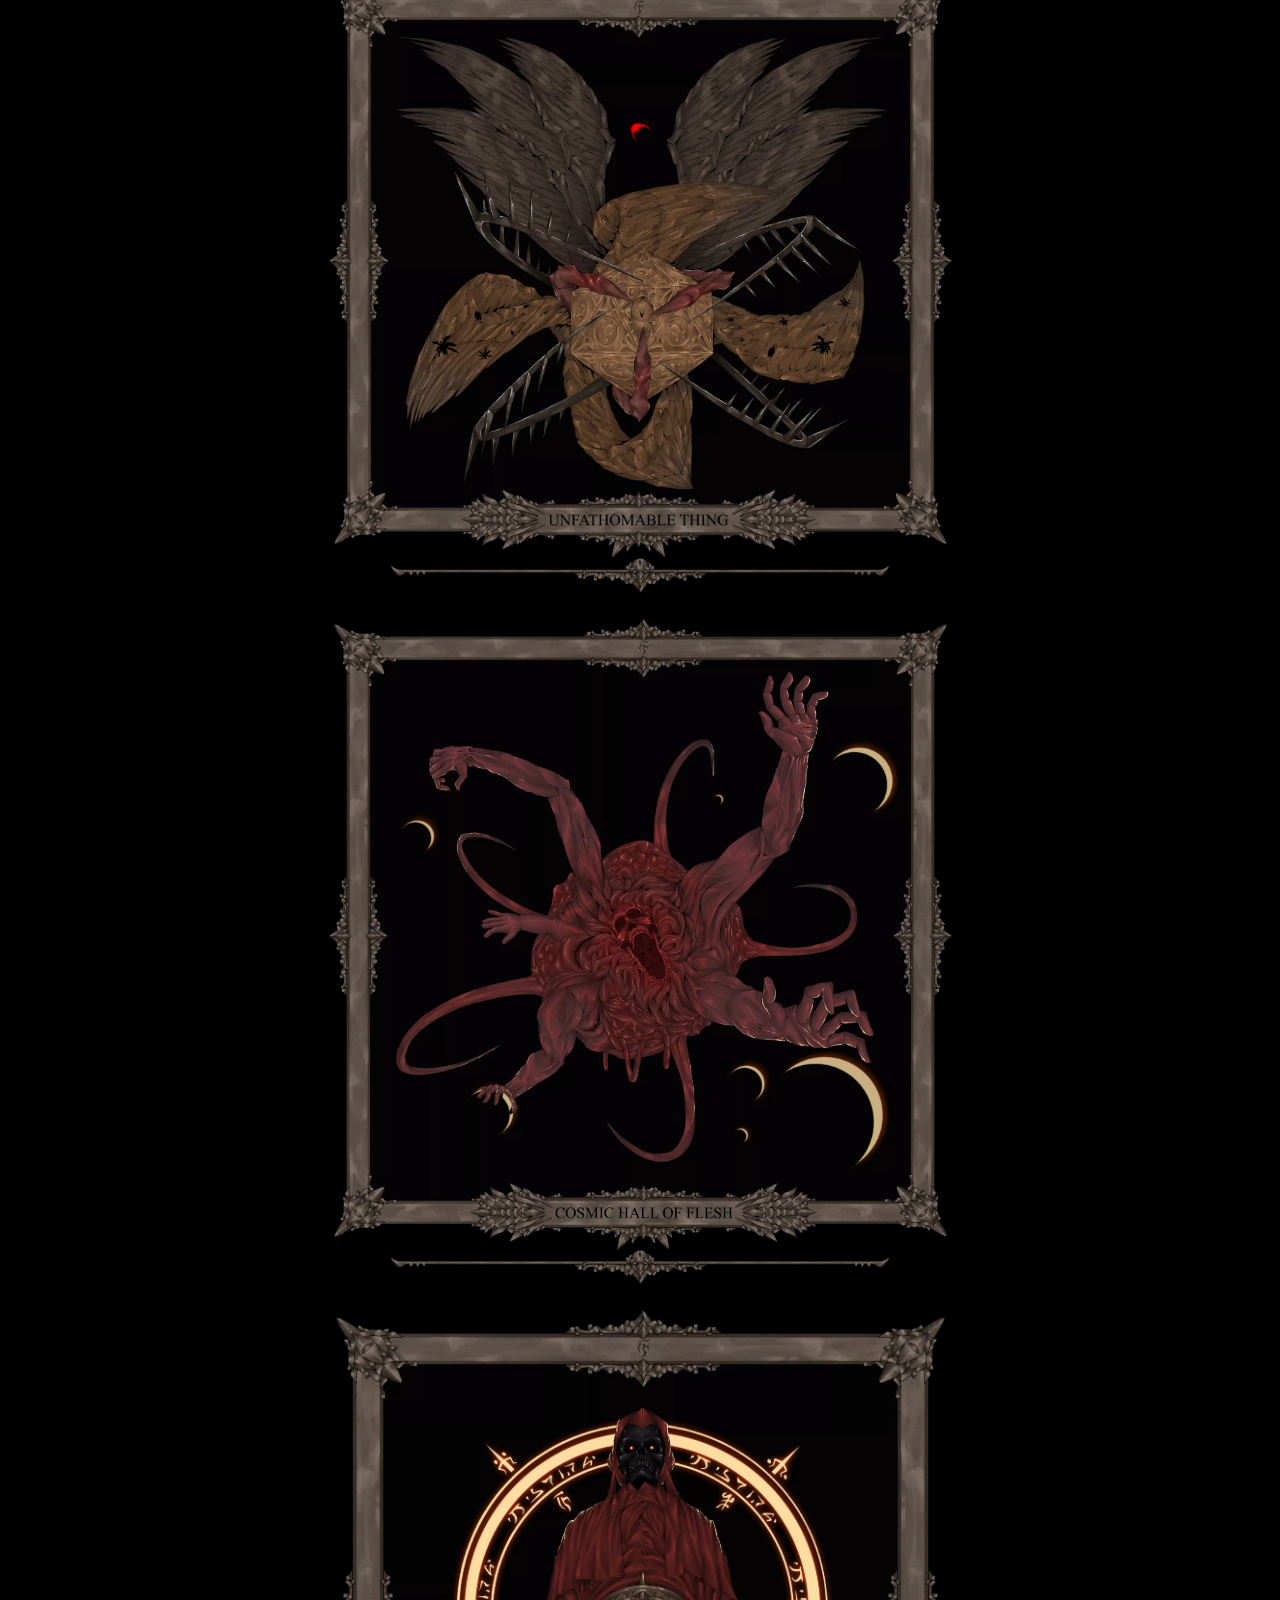
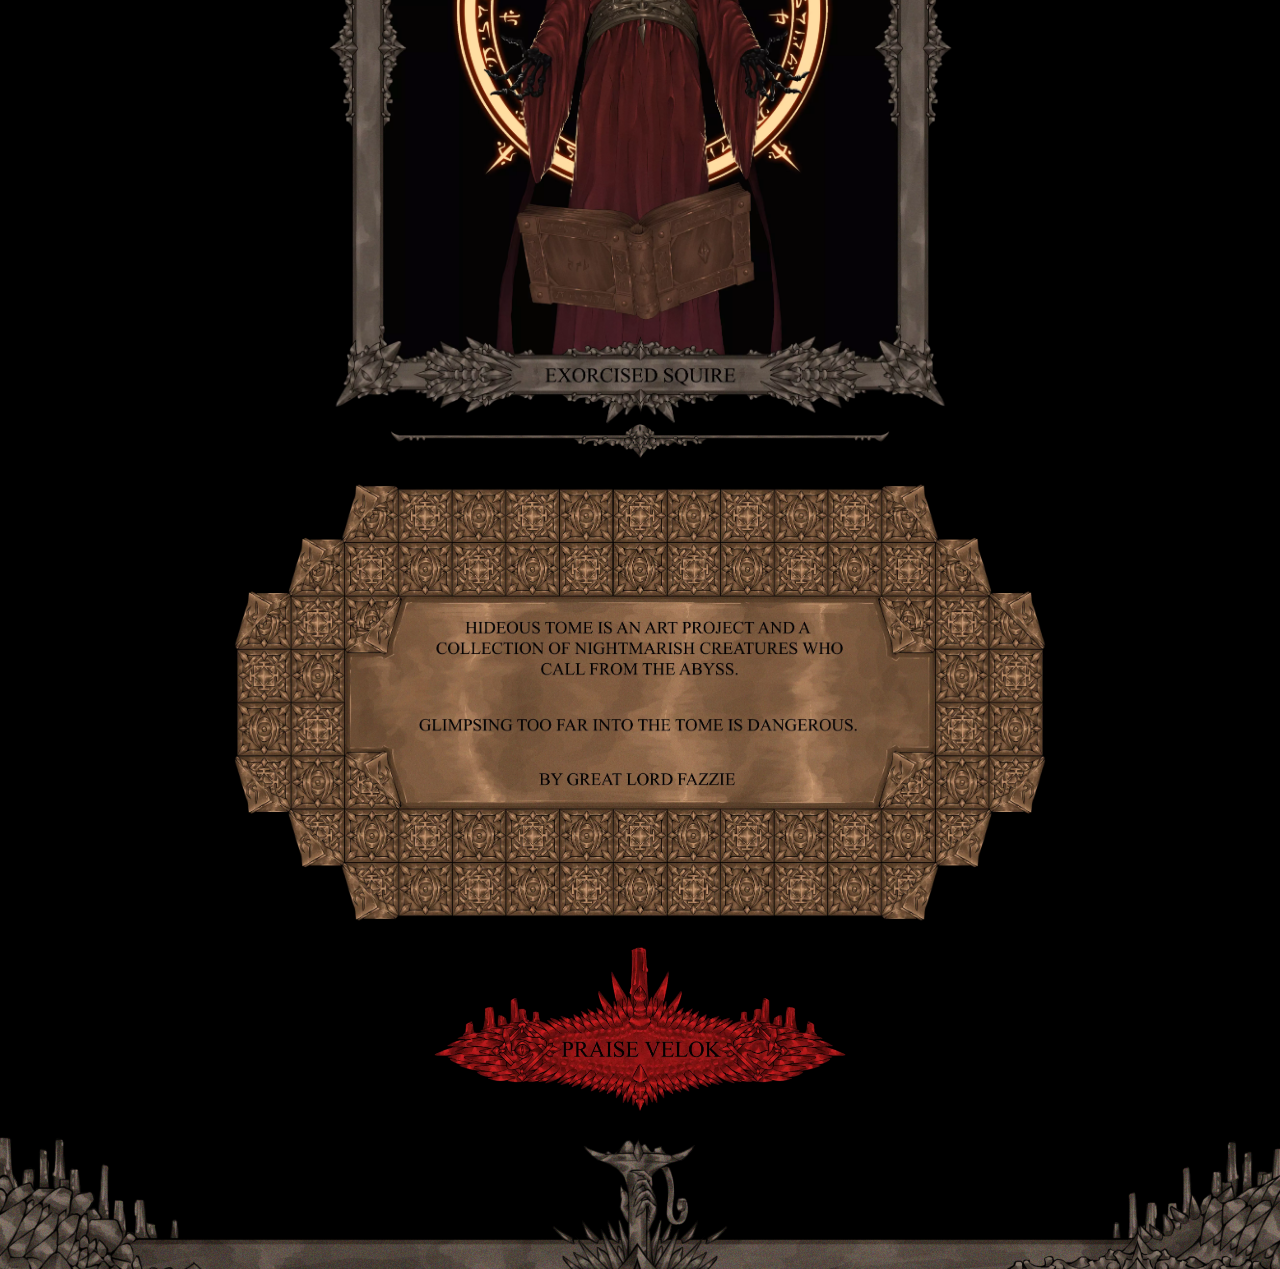
==== commit 4d4055e5: "Update index.html" ====
--- a/index.html
+++ b/index.html
@@ -61,6 +61,9 @@
             case 'shepherd':
               button7.src = 'images/WEBP/ShepherdButtonDark.webp';
               break;
+            case 'bellhop':
+              button8.src = 'images/WEBP/BellhopButtonDark.webp';
+              break;
           }
           switch (character) {
             case 'sufferer':
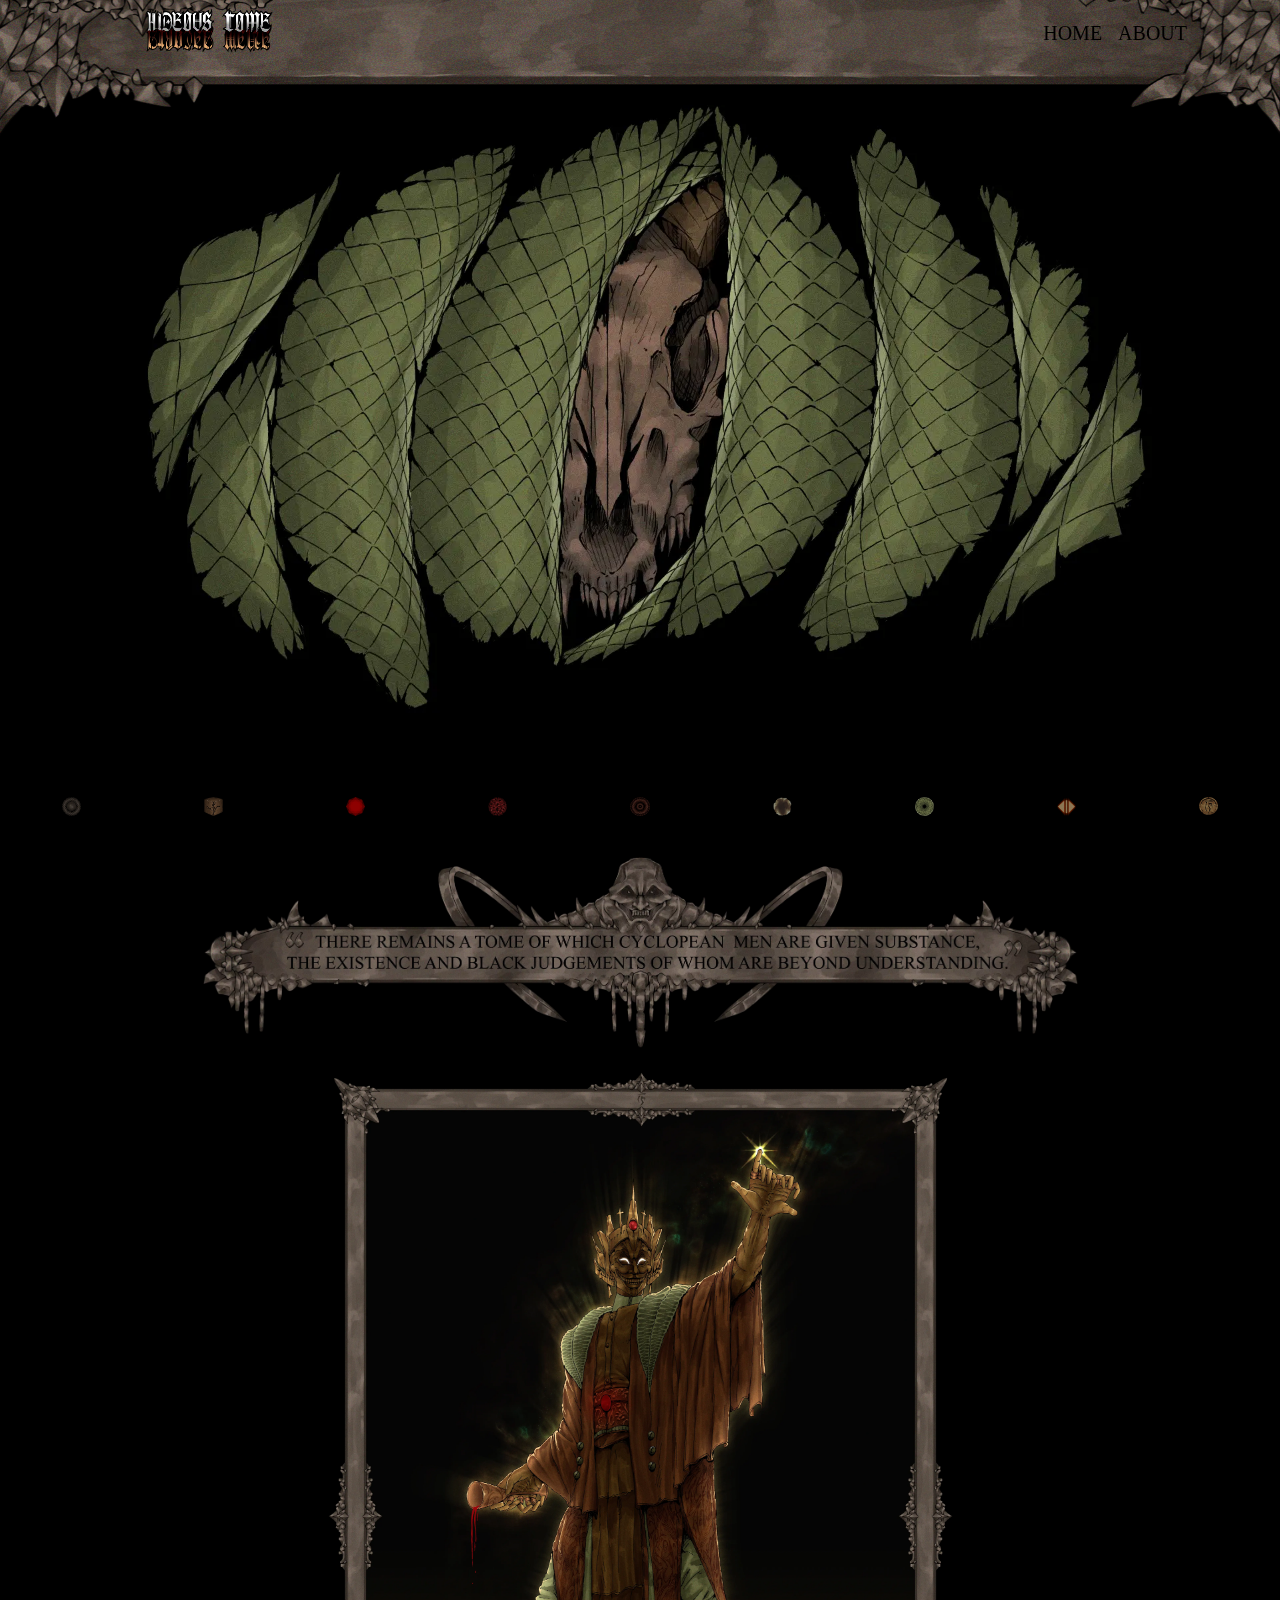
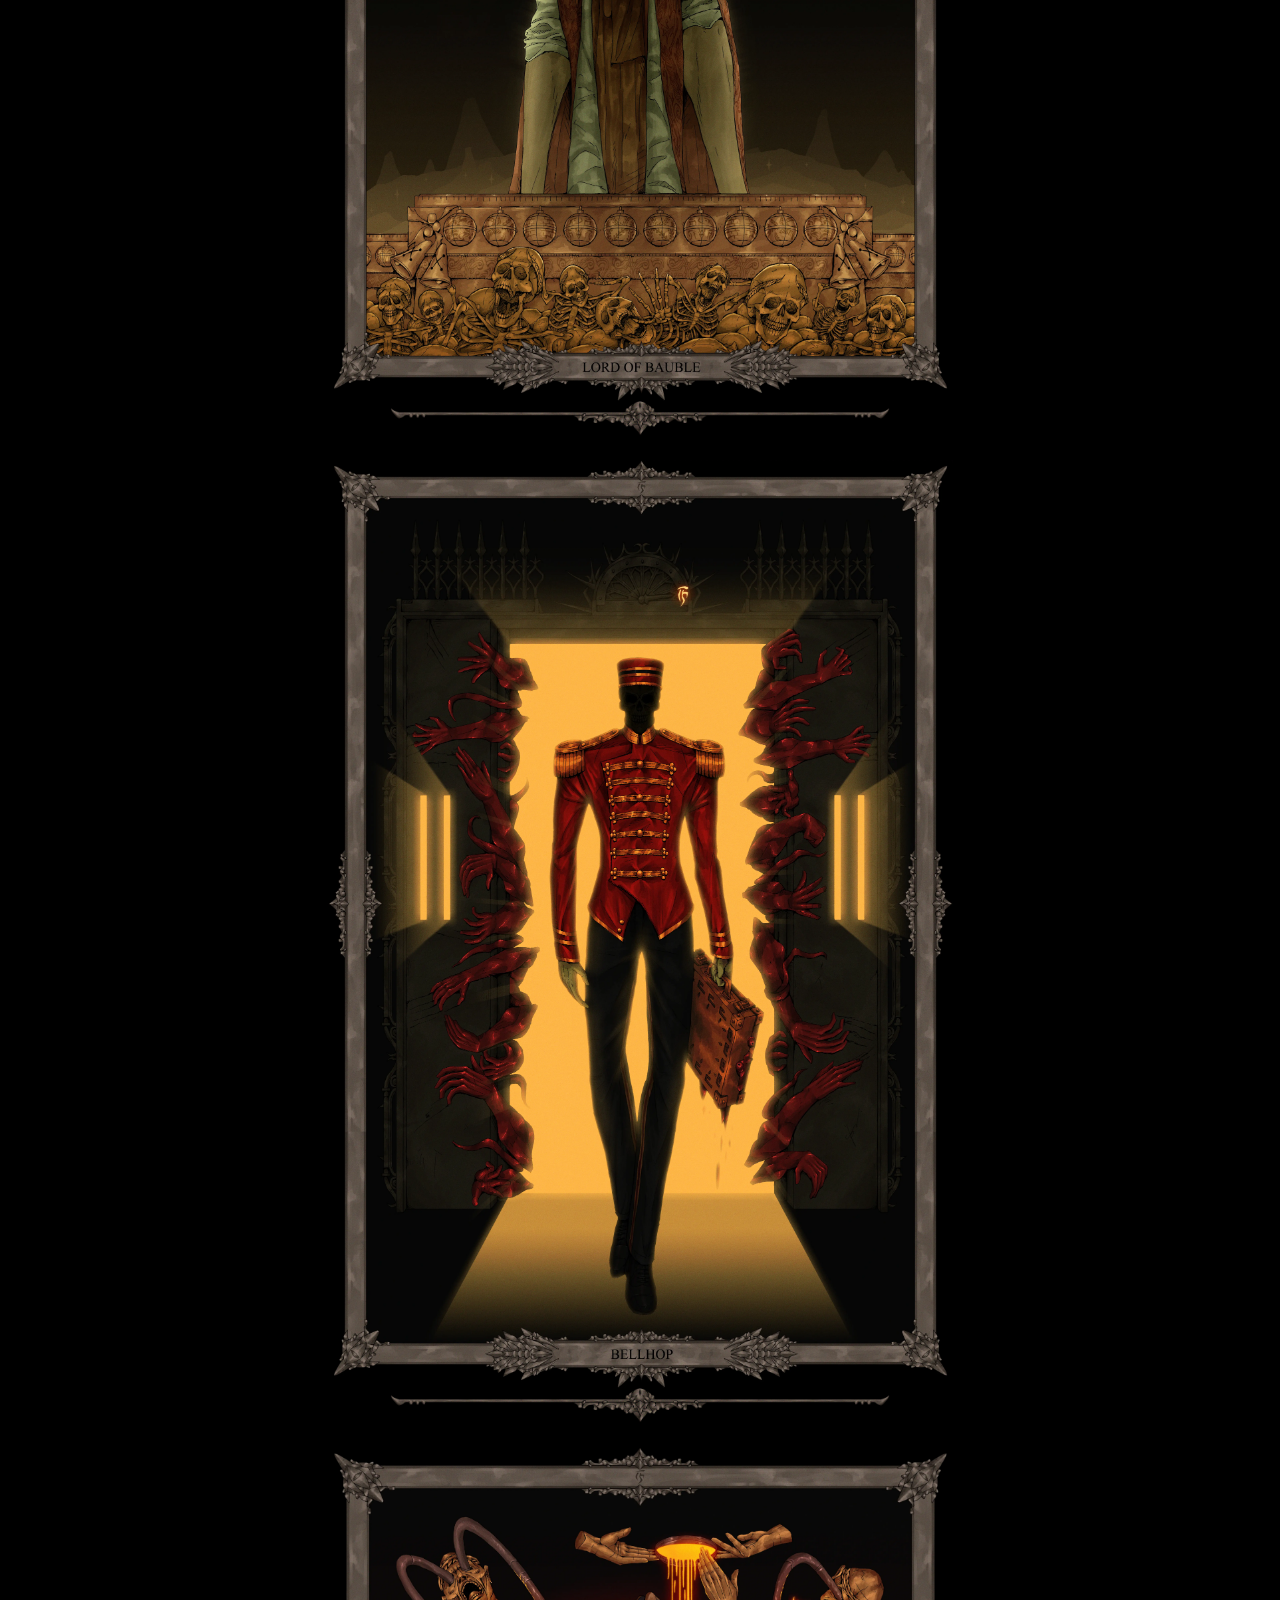
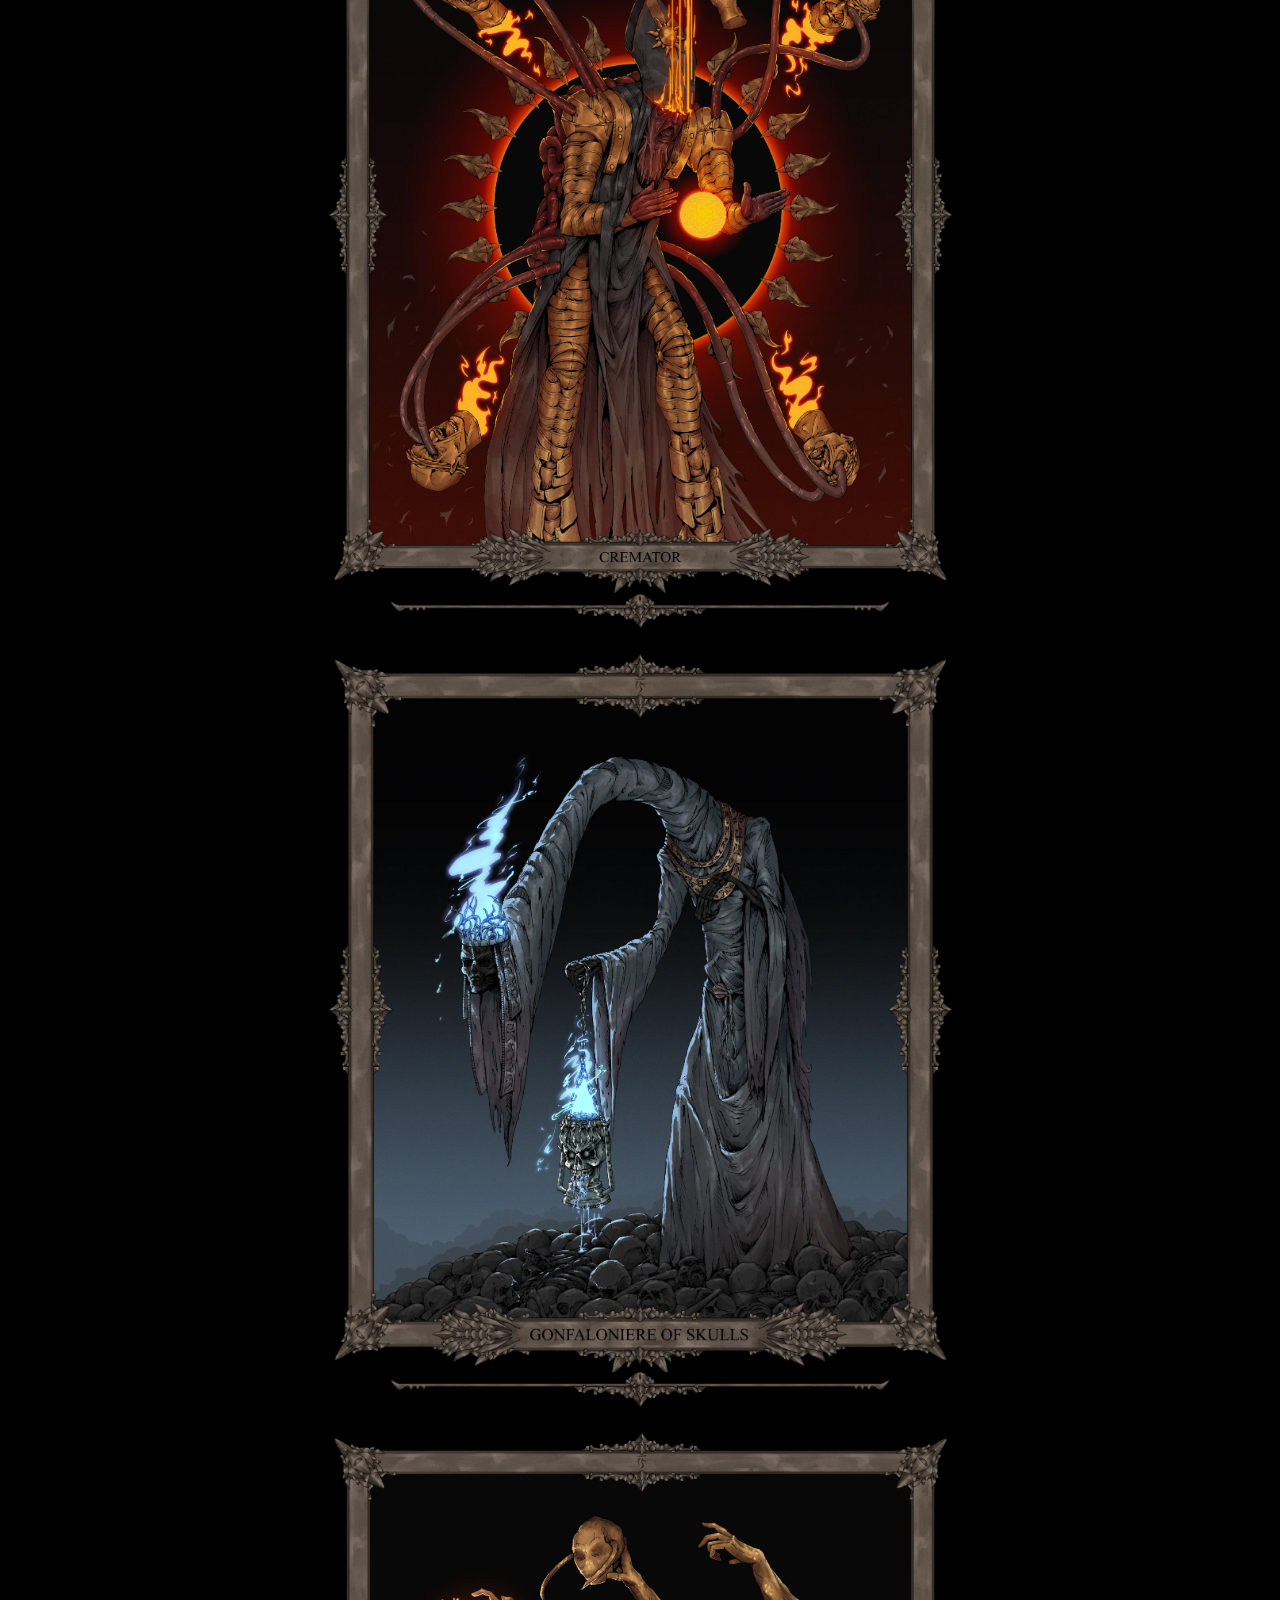
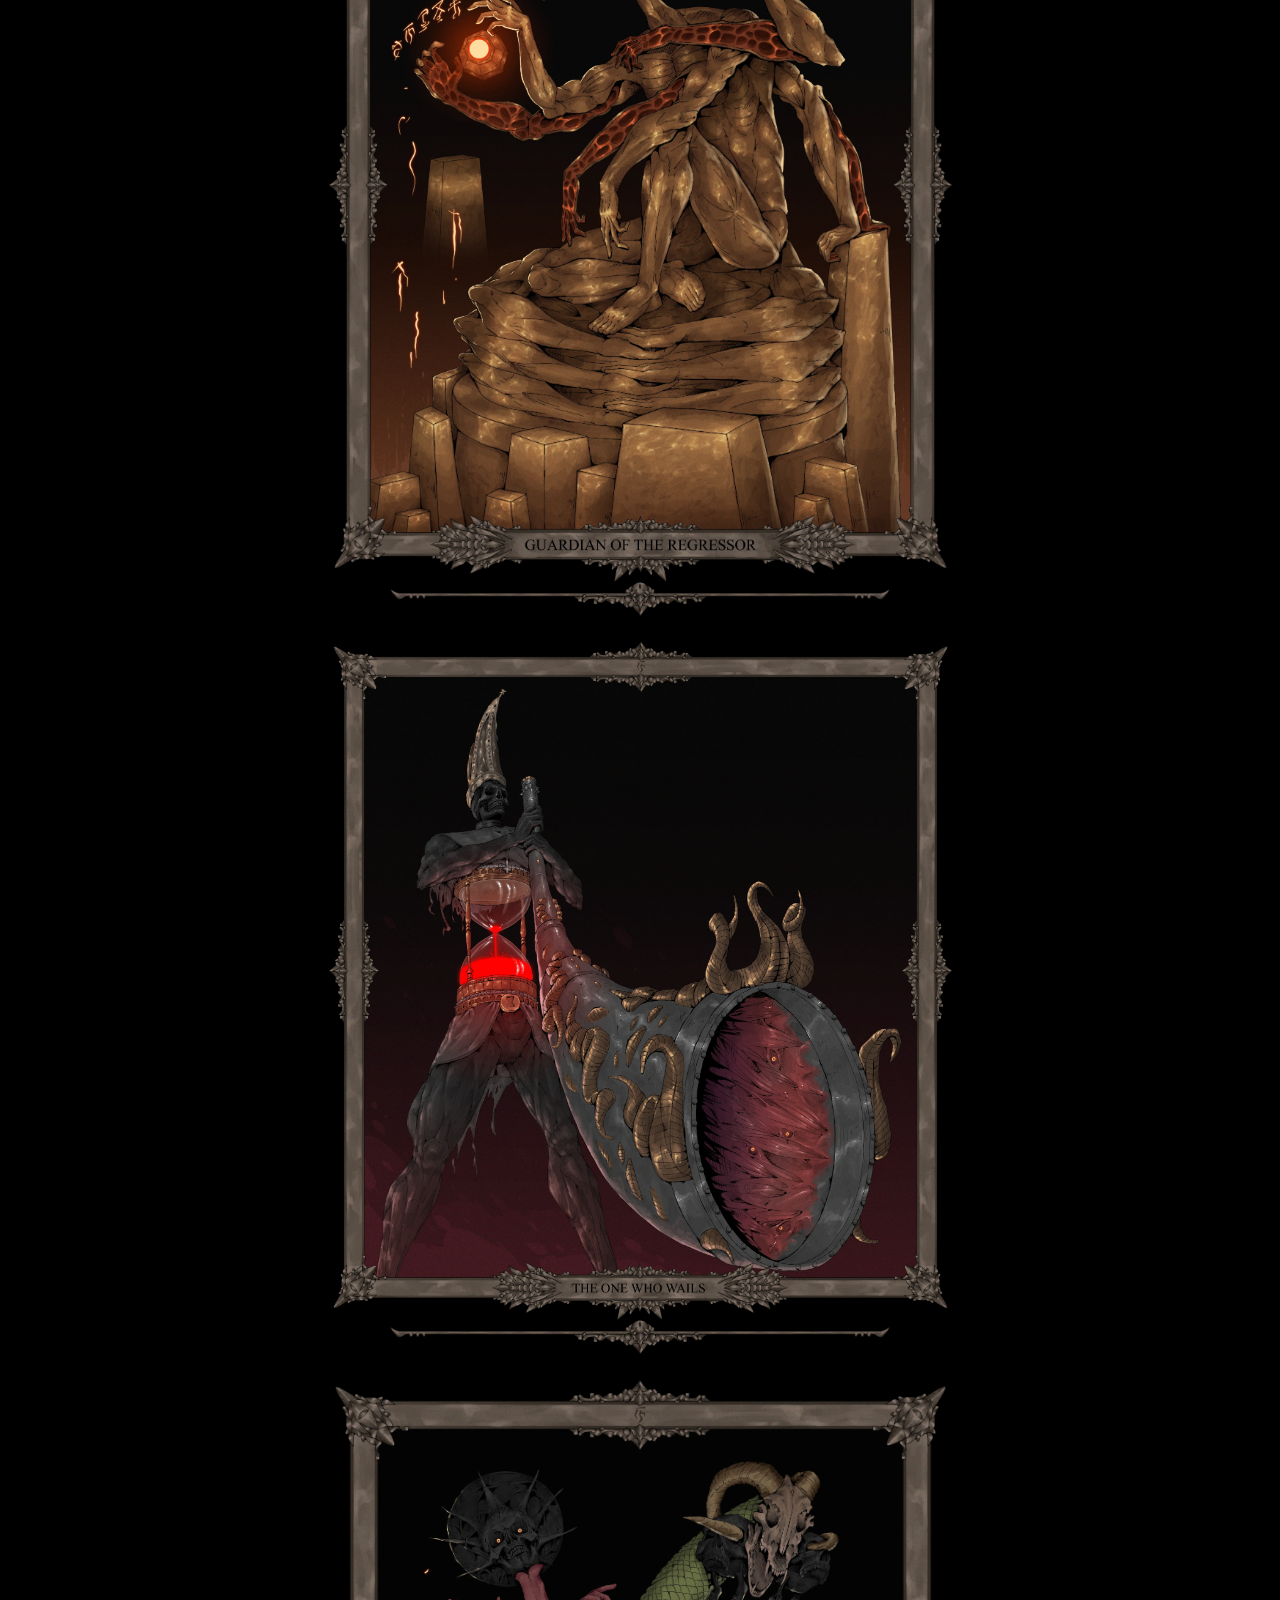
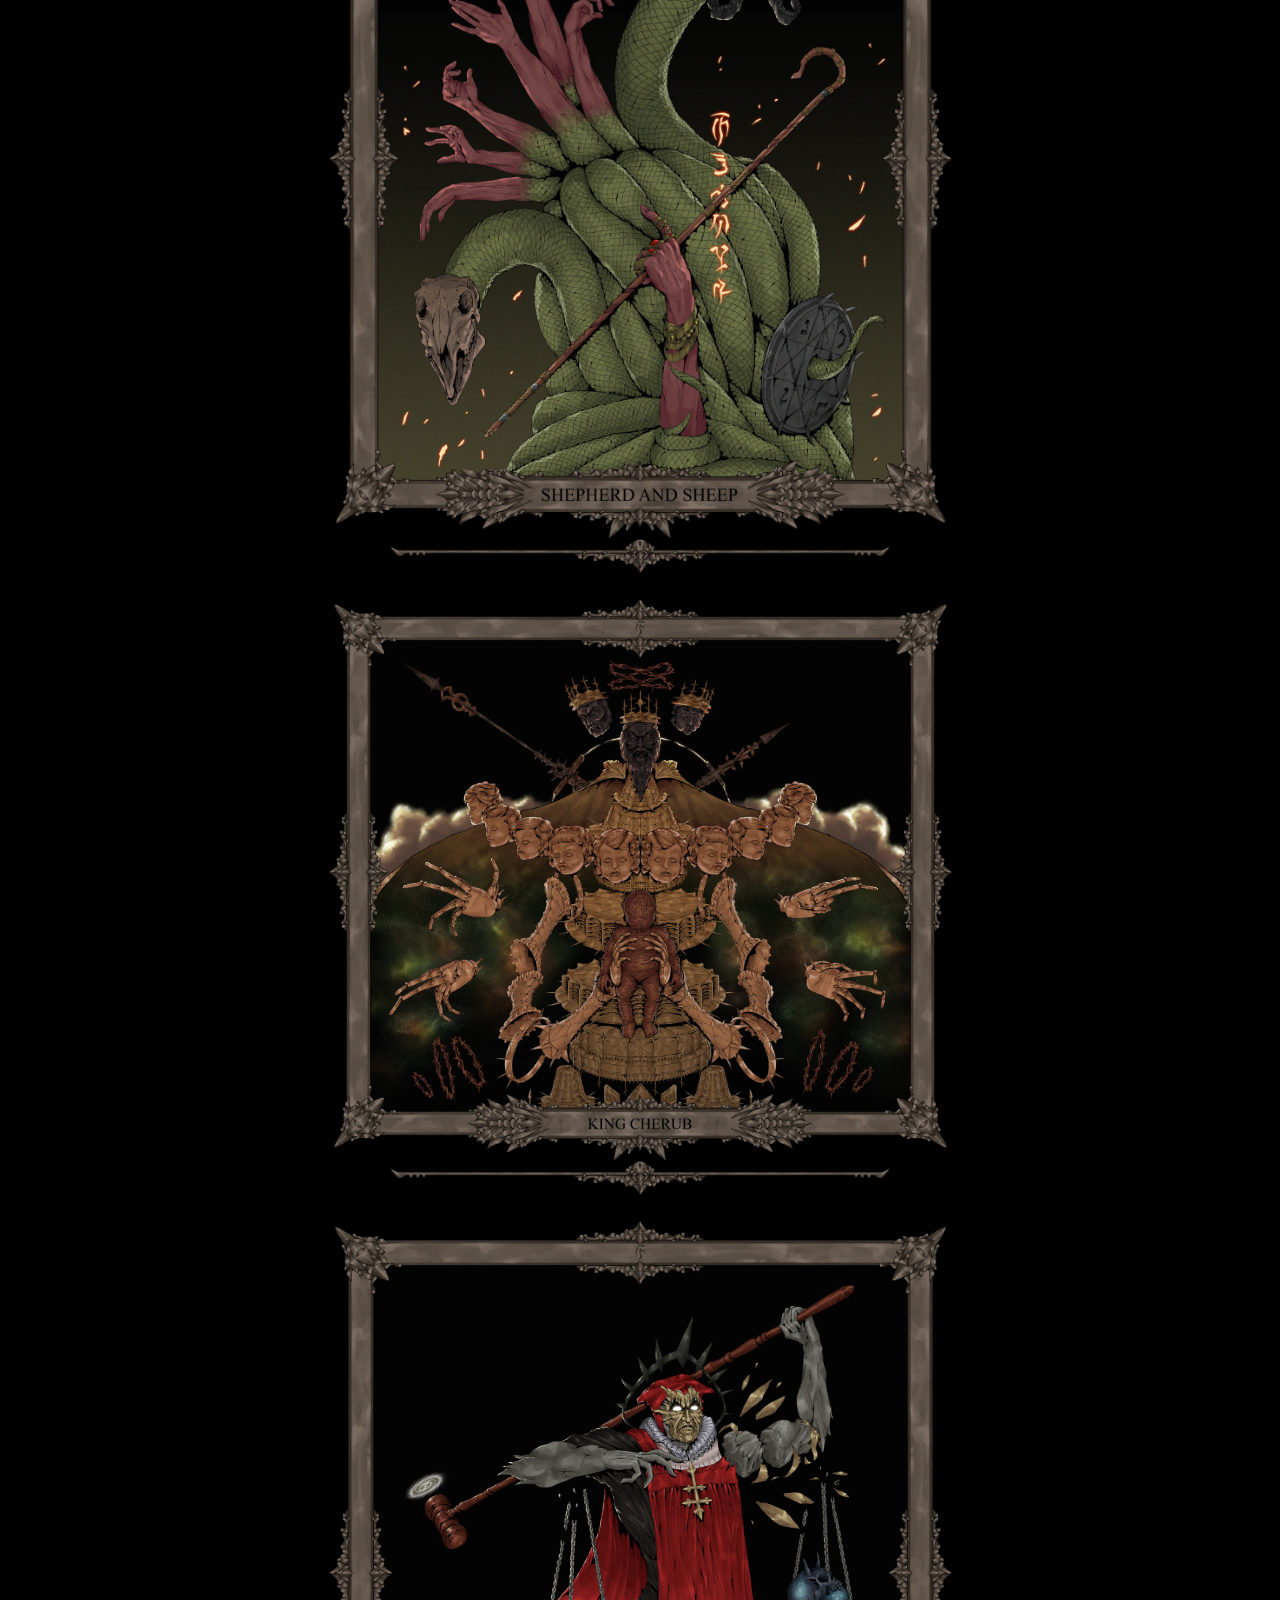
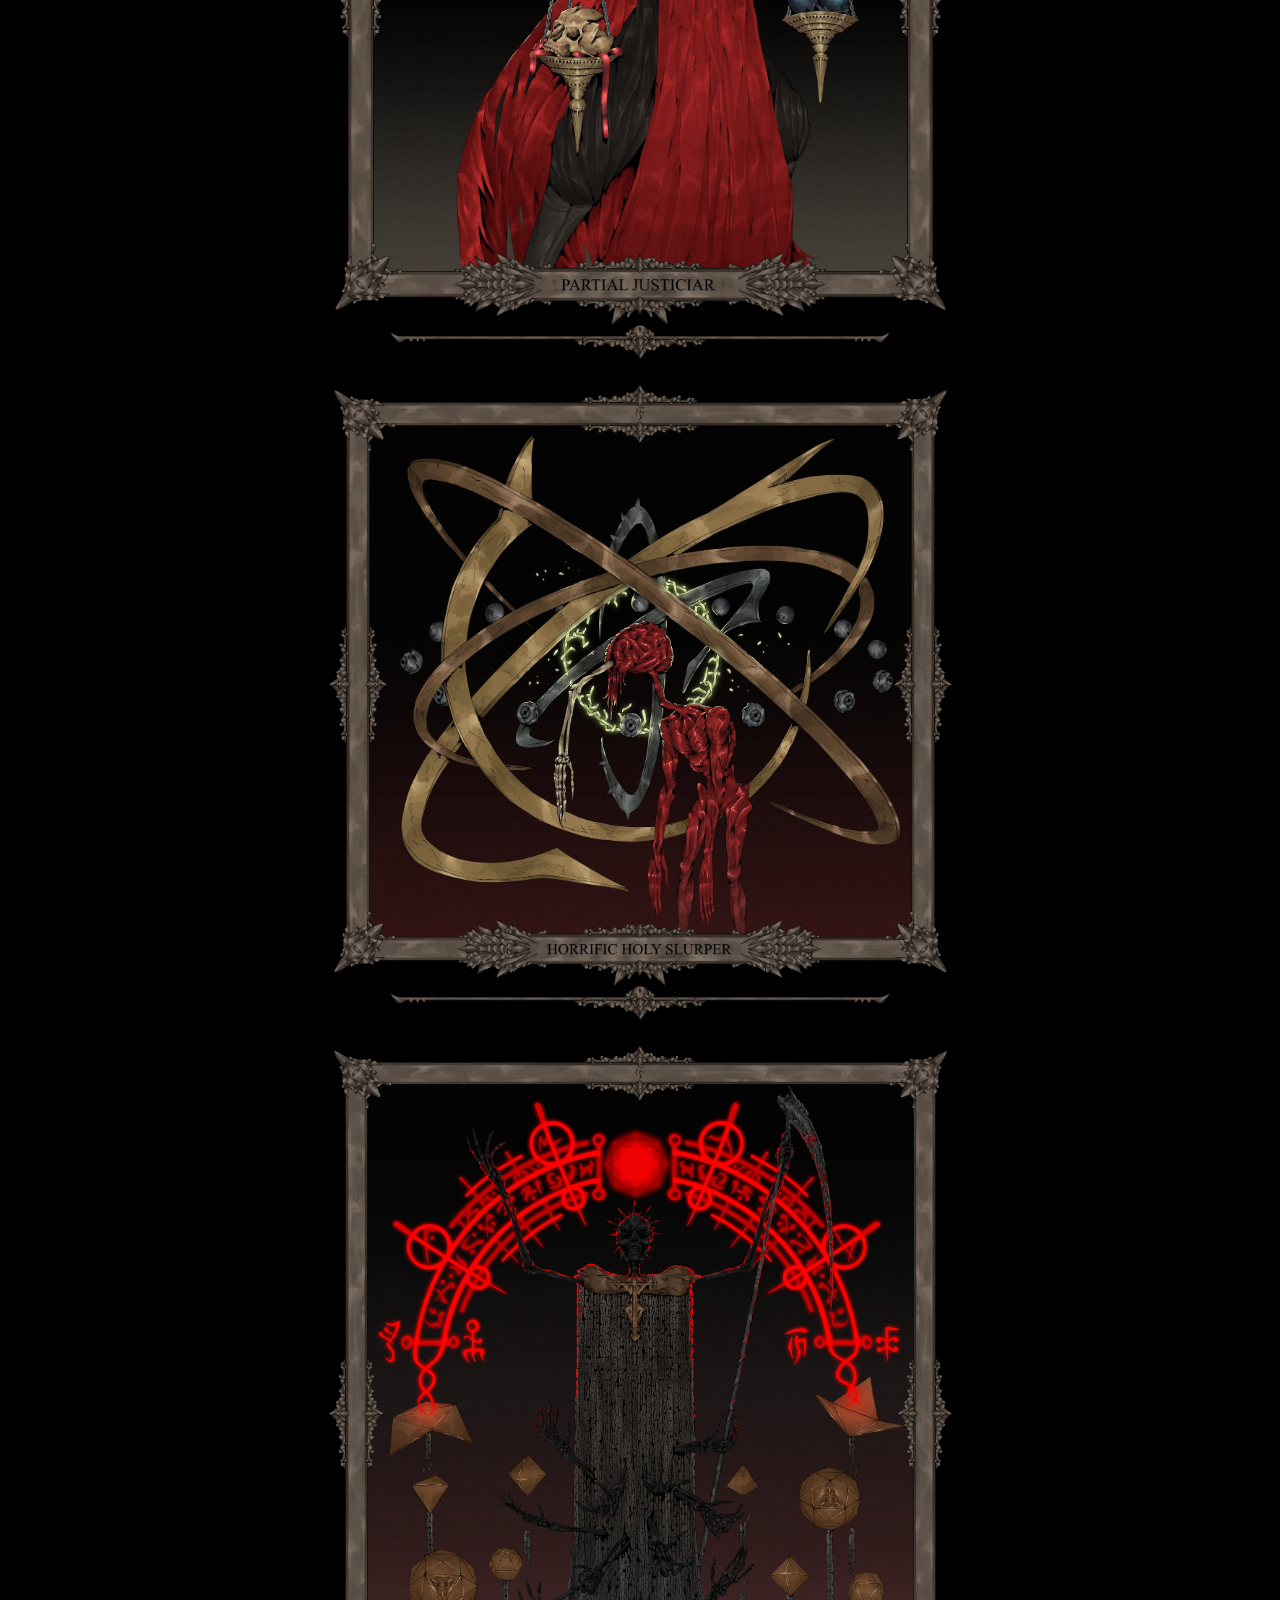
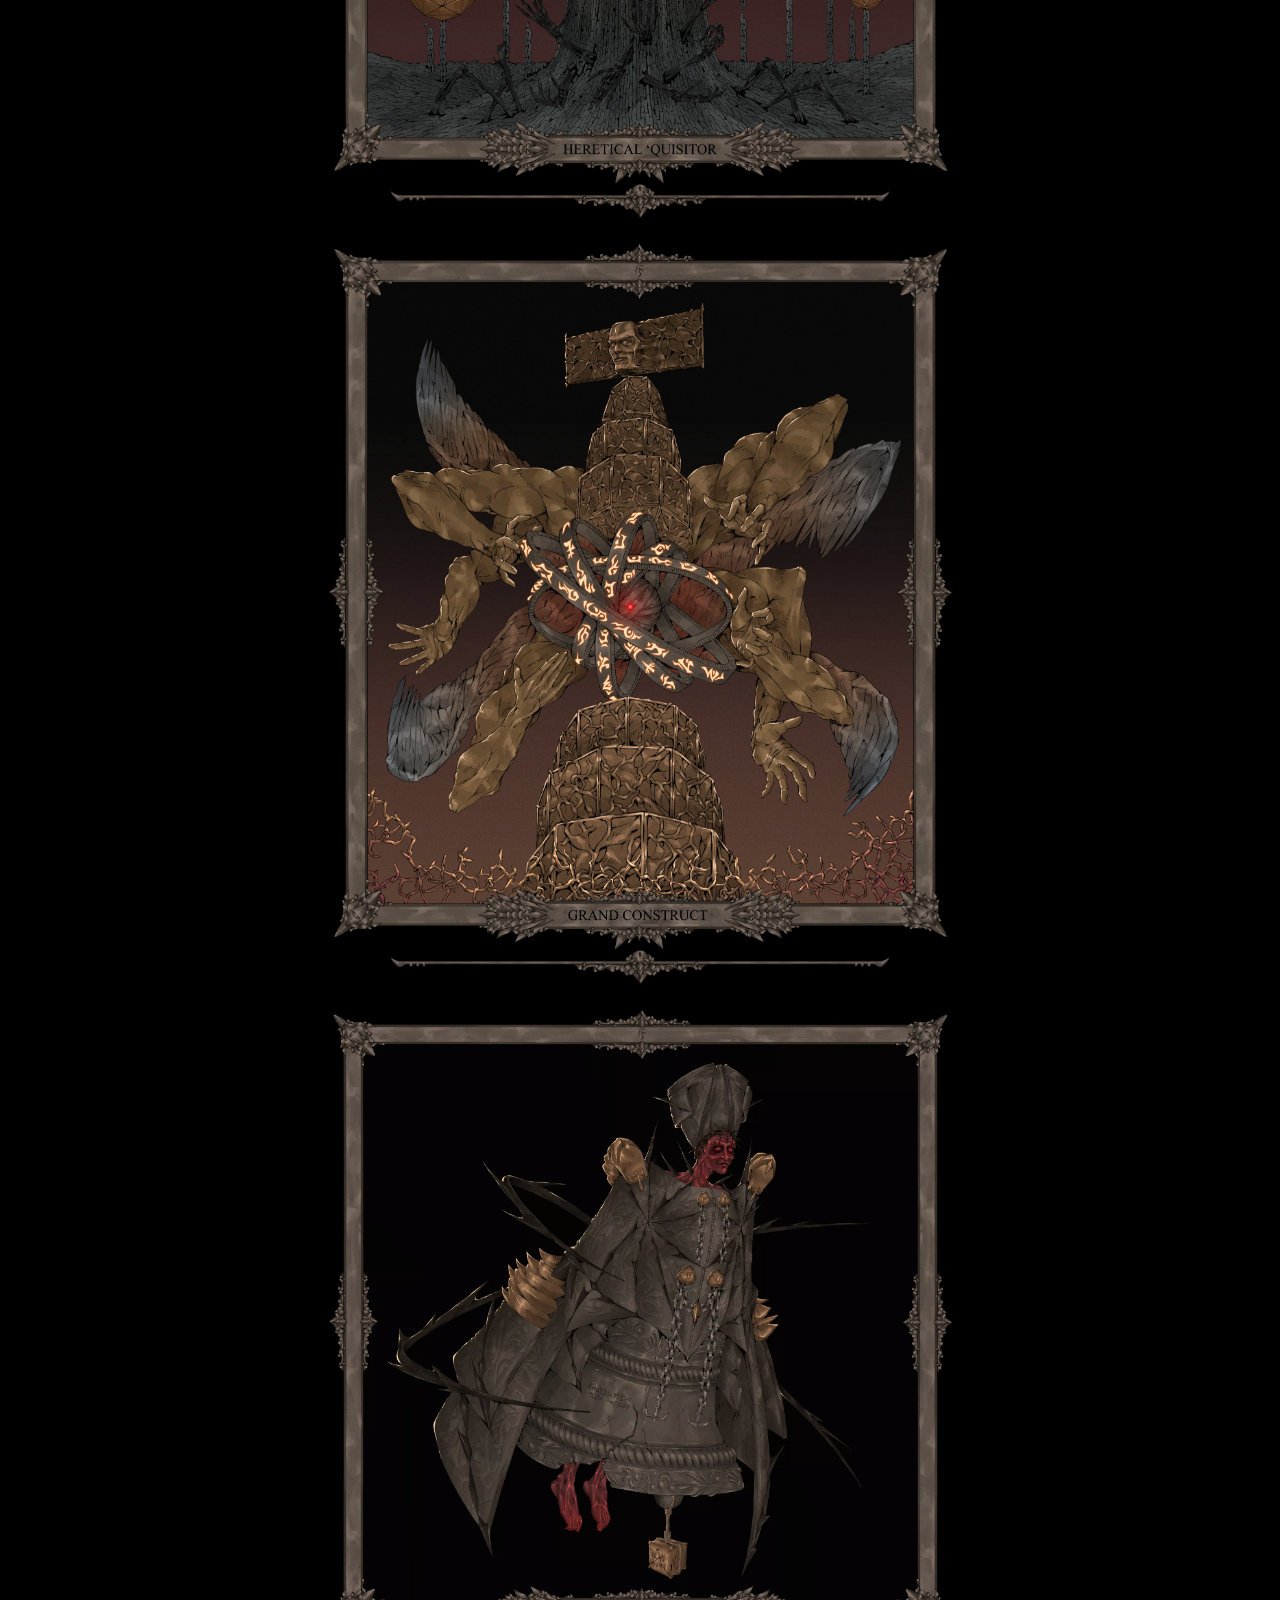
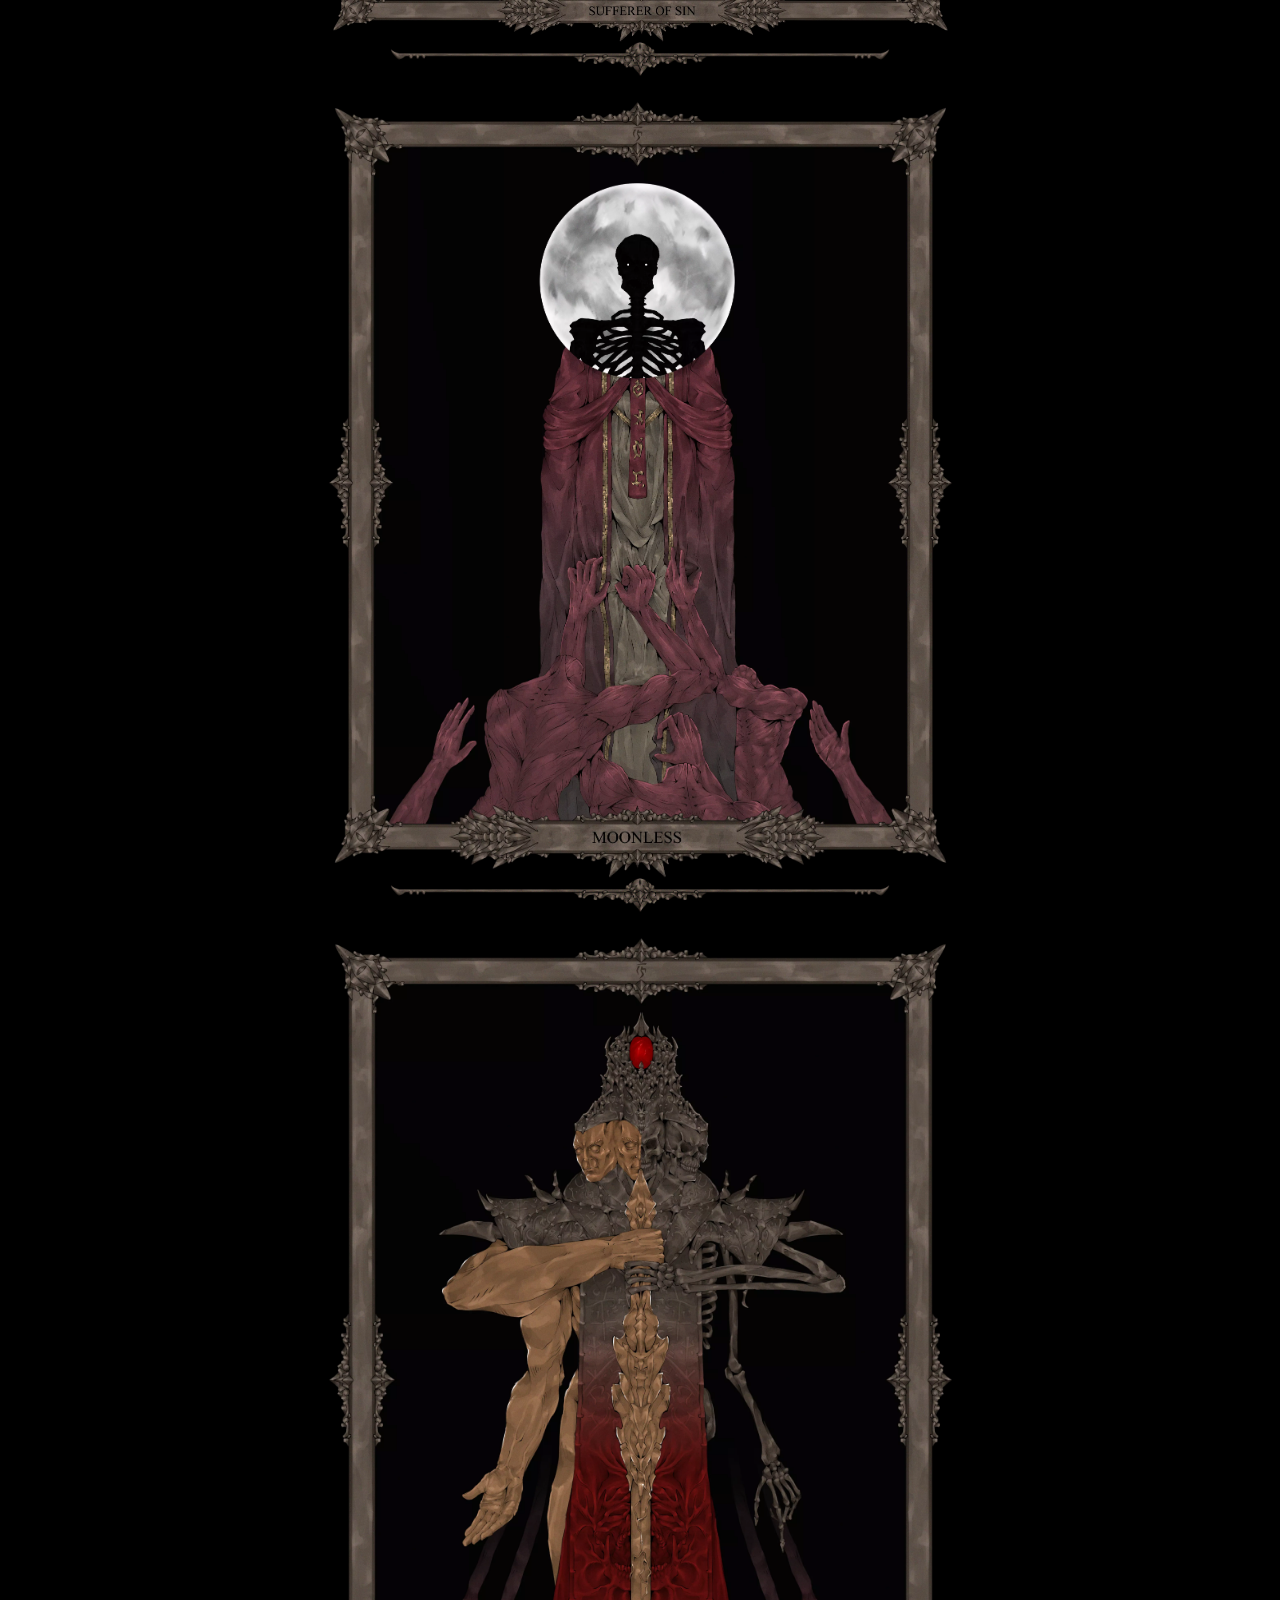
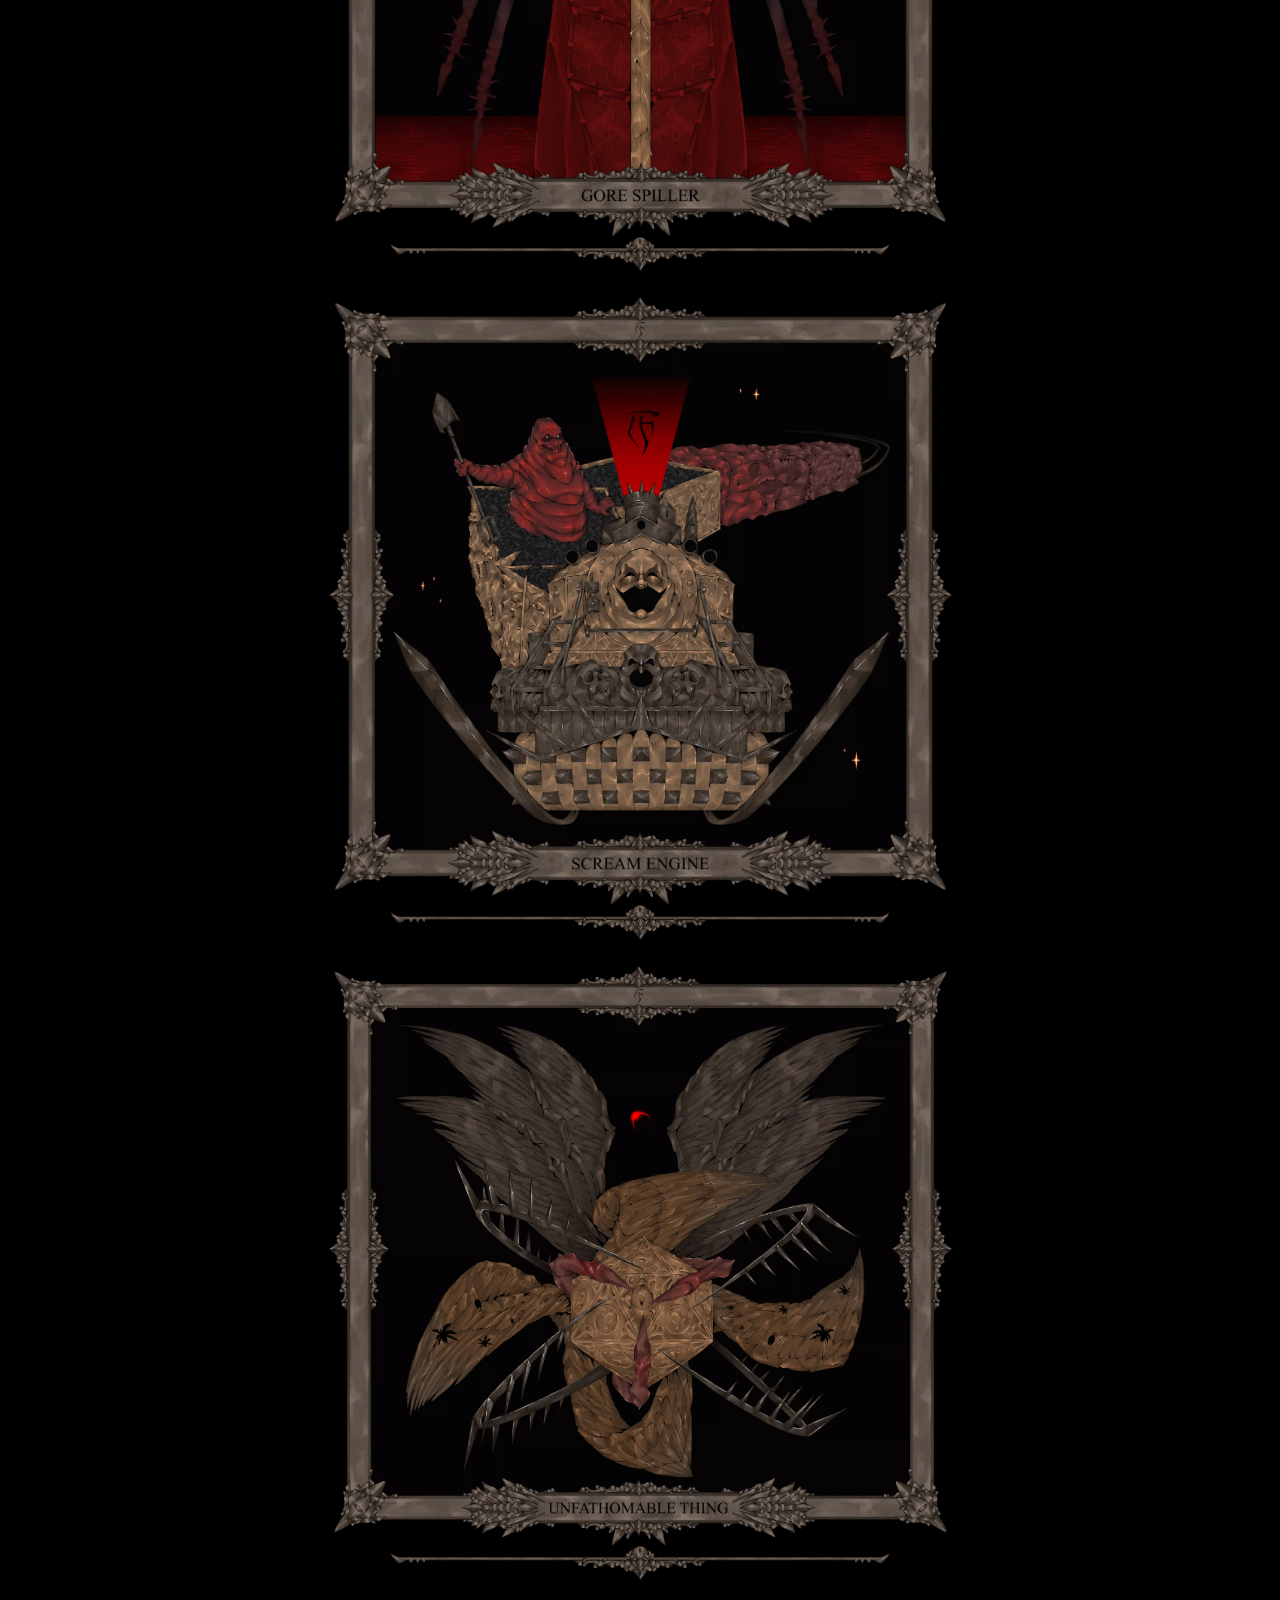
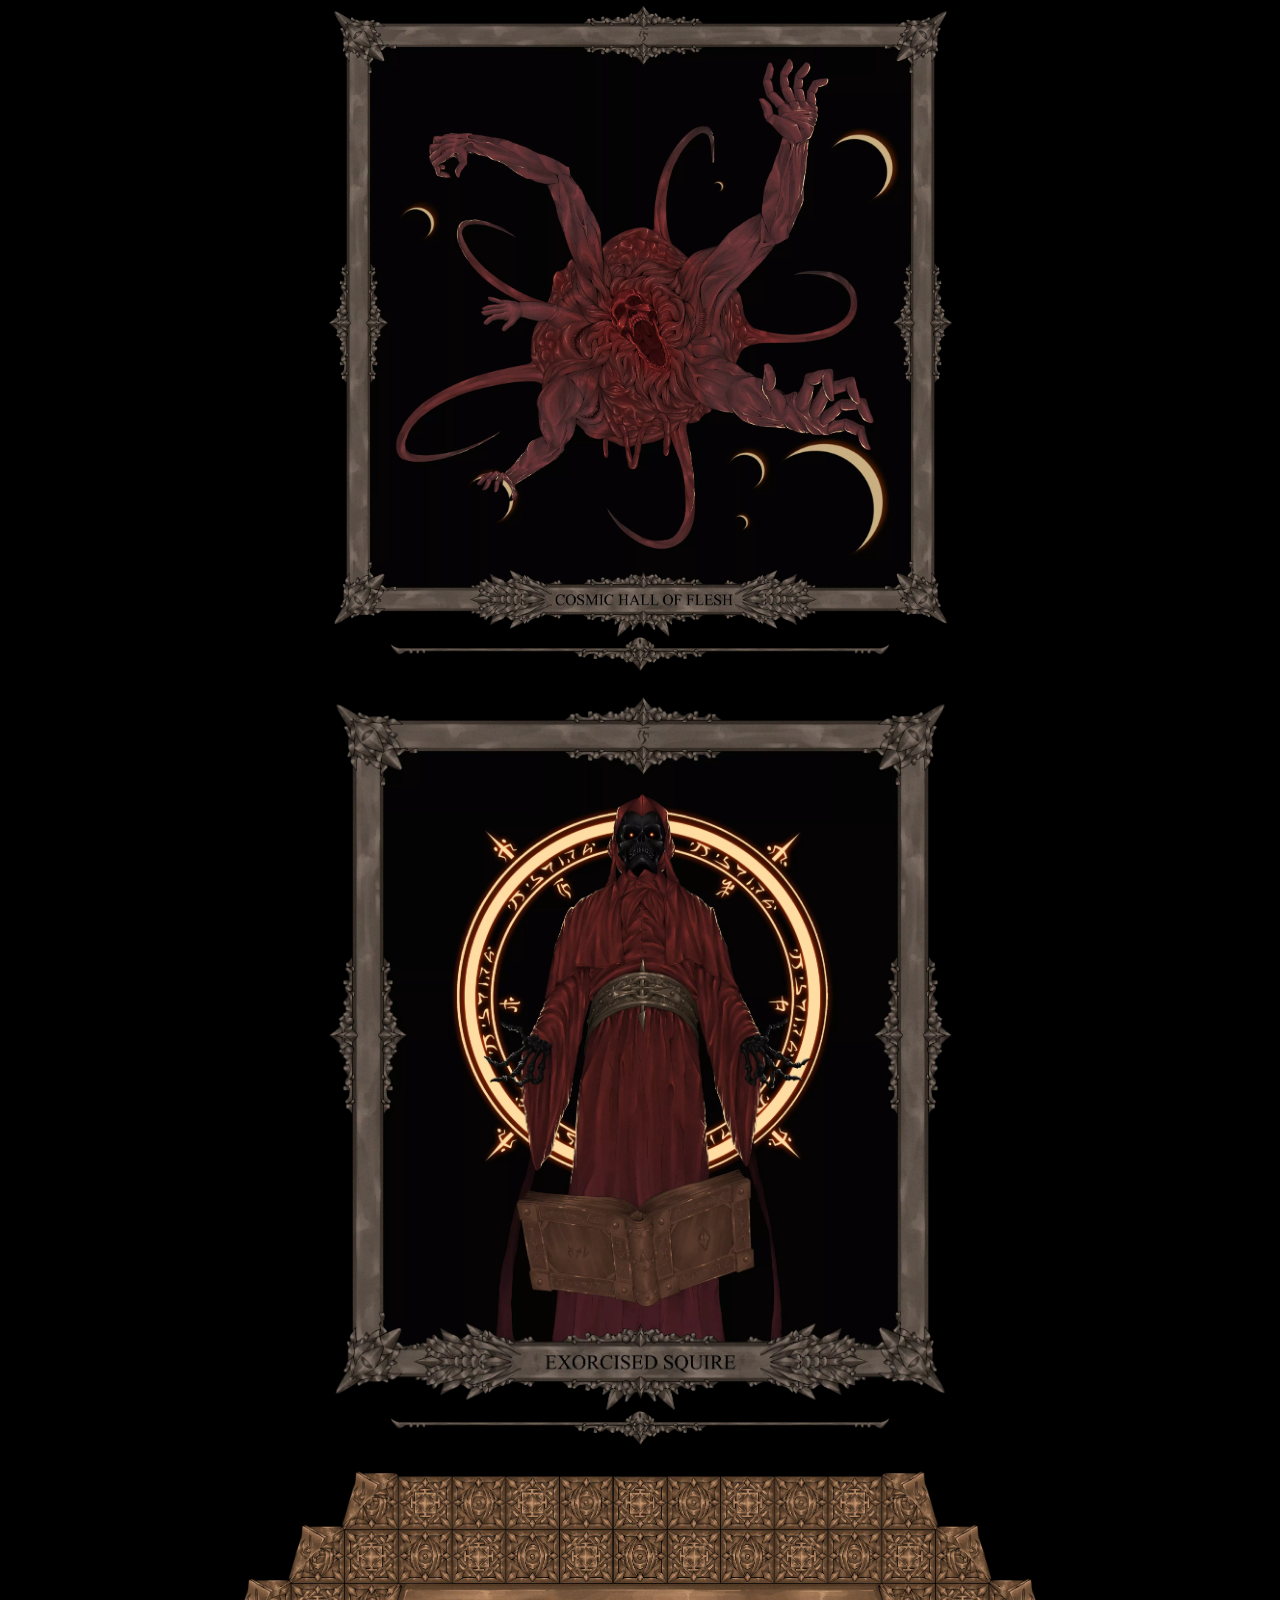
==== commit 6572cdba: "add lord of bauble" ====
--- a/index.html
+++ b/index.html
@@ -64,6 +64,9 @@
             case 'bellhop':
               button8.src = 'images/WEBP/BellhopButtonDark.webp';
               break;
+            case 'bauble':
+              button9.src = 'images/WEBP/BaubleButtonDark.webp';
+              break;
           }
           switch (character) {
             case 'sufferer':
@@ -97,6 +100,10 @@
             case 'bellhop':
               headerImg.src = 'images/WEBP/BellhopWallpaper.webp';
               document.querySelector('link[rel="icon"]').href = "/images/BellhopFavicon.ico";
+              break;
+            case 'bauble':
+              headerImg.src = 'images/WEBP/LordofBaubleWallpaper.webp';
+              document.querySelector('link[rel="icon"]').href = "/images/Bauble's Favicon.ico";
               break;
           }
           globalCharacter = character;
@@ -151,6 +158,7 @@
     else if (globalCharacter == "king") headerImg.src = "images/WEBP/KingWallpaperBlack.webp";
     else if (globalCharacter == "shepherd") headerImg.src = "images/WEBP/ShepherdWallpaper.webp";
     else if (globalCharacter == "bellhop") headerImg.src = "images/WEBP/BellhopWallpaper.webp";
+    else if (globalCharacter == "bauble") headerImg.src = "images/WEBP/LordofBaubleWallpaper.webp";
   </script>
 
   <img id="headerImg" src="" width="100%" style="margin-top: -5%">
@@ -189,13 +197,17 @@
         <a href="javascript:switchBanner('bellhop');"><img id="button8" class="hover8" src="images/WEBP/BellhopButtonDark.webp" width="17%%"/></a>
       </center>
       </div>
+      <div class="col"><center>
+        <a href="javascript:switchBanner('bauble');"><img id="button9" class="hover9" src="images/WEBP/BaubleButtonDark.webp" width="17%%"/></a>
+      </center>
+      </div>
     </div>
   </div>
   &nbsp;
   <script  type='text/javascript'>
     if (globalCharacter == "unknown") {
       let savedCharacter = getCookie("wallpaper");
-      if (savedCharacter == "") savedCharacter = "bellhop";
+      if (savedCharacter == "") savedCharacter = "bauble";
       switchBanner(savedCharacter);
     }
     if (globalCharacter == "sufferer") button1.src = "images/WEBP/SuffererButton.webp";
@@ -206,6 +218,7 @@
     else if (globalCharacter == "king") button6.src = "images/WEBP/KingButton.webp";
     else if (globalCharacter == "shepherd") button7.src = "images/WEBP/ShepherdButton.webp";
     else if (globalCharacter == "bellhop") button8.src = "images/WEBP/BellhopButton.webp";
+    else if (globalCharacter == "bauble") button9.src = "images/WEBP/BaubleButton.webp.webp";
   </script>
 
 <p></p>
@@ -221,6 +234,23 @@
 <div class="container-fluid">
   <div class="row">
     <div class="col-12">
+        <img class="mx-auto d-block" alt="Lord of Bauble" src="images/WEBP/Bauble's Portrait.webp" width="50%"/>
+    </div>
+  </div>
+</div>
+
+<div class="container-fluid">
+  <div class="row">
+    <div class="col-12">
+        <img class="mx-auto d-block" src="images/Line Break.png" width="40%"/>
+    </div>
+  </div>
+</div>
+
+&nbsp;
+<div class="container-fluid">
+  <div class="row">
+    <div class="col-12">
         <img class="mx-auto d-block" alt="Bellhop" src="images/WEBP/Bellhop's Portrait.webp" width="50%"/>
     </div>
   </div>
@@ -233,7 +263,6 @@
     </div>
   </div>
 </div>
-
 
 &nbsp;
 <div class="container-fluid">
@@ -584,6 +613,10 @@
           function() {if (globalCharacter != 'bellhop') $(this).attr("src","images/WEBP/BellhopButton.webp");},
           function() {if (globalCharacter != 'bellhop') $(this).attr("src","images/WEBP/BellhopButtonDark.webp");
       });
+      $(".hover9").hover(
+          function() {if (globalCharacter != 'bauble') $(this).attr("src","images/WEBP/BaubleButton.webp");},
+          function() {if (globalCharacter != 'bauble') $(this).attr("src","images/WEBP/BaubleButtonDark.webp");
+      });
   });
 </script>
 
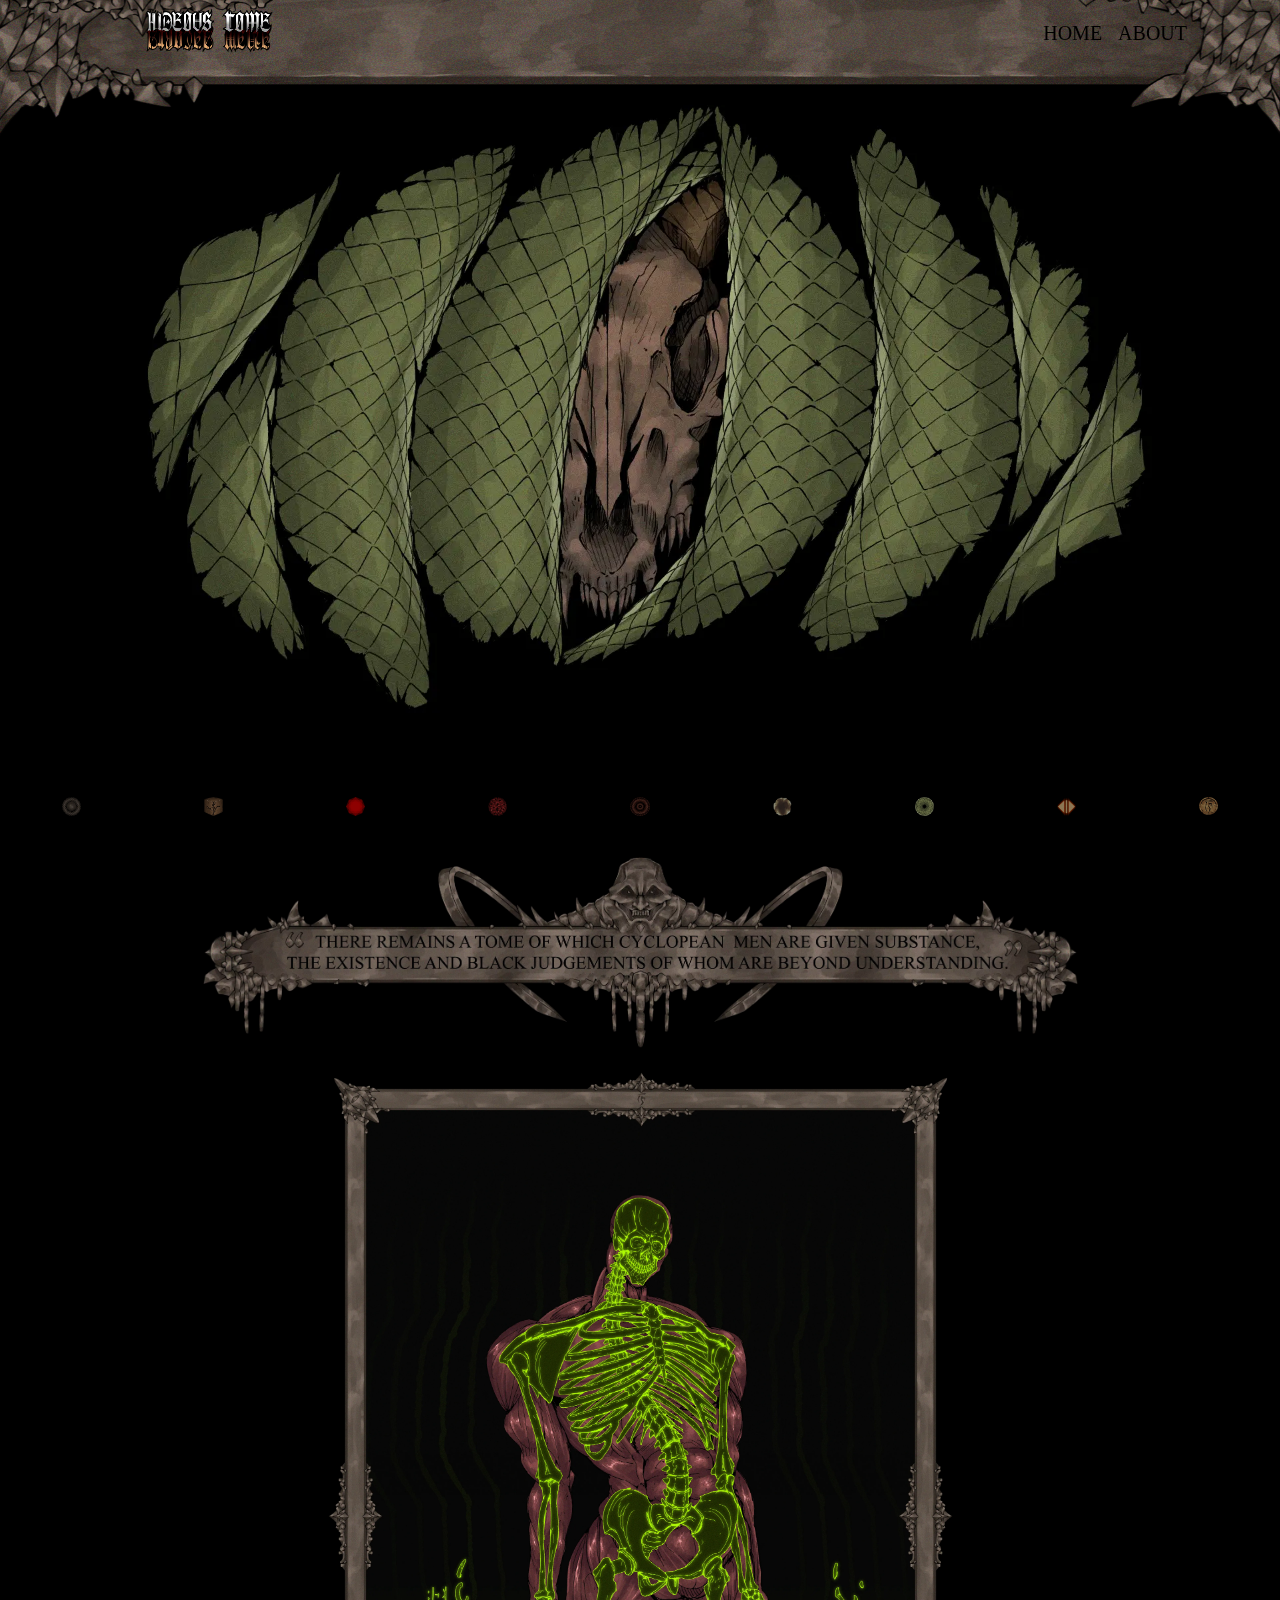
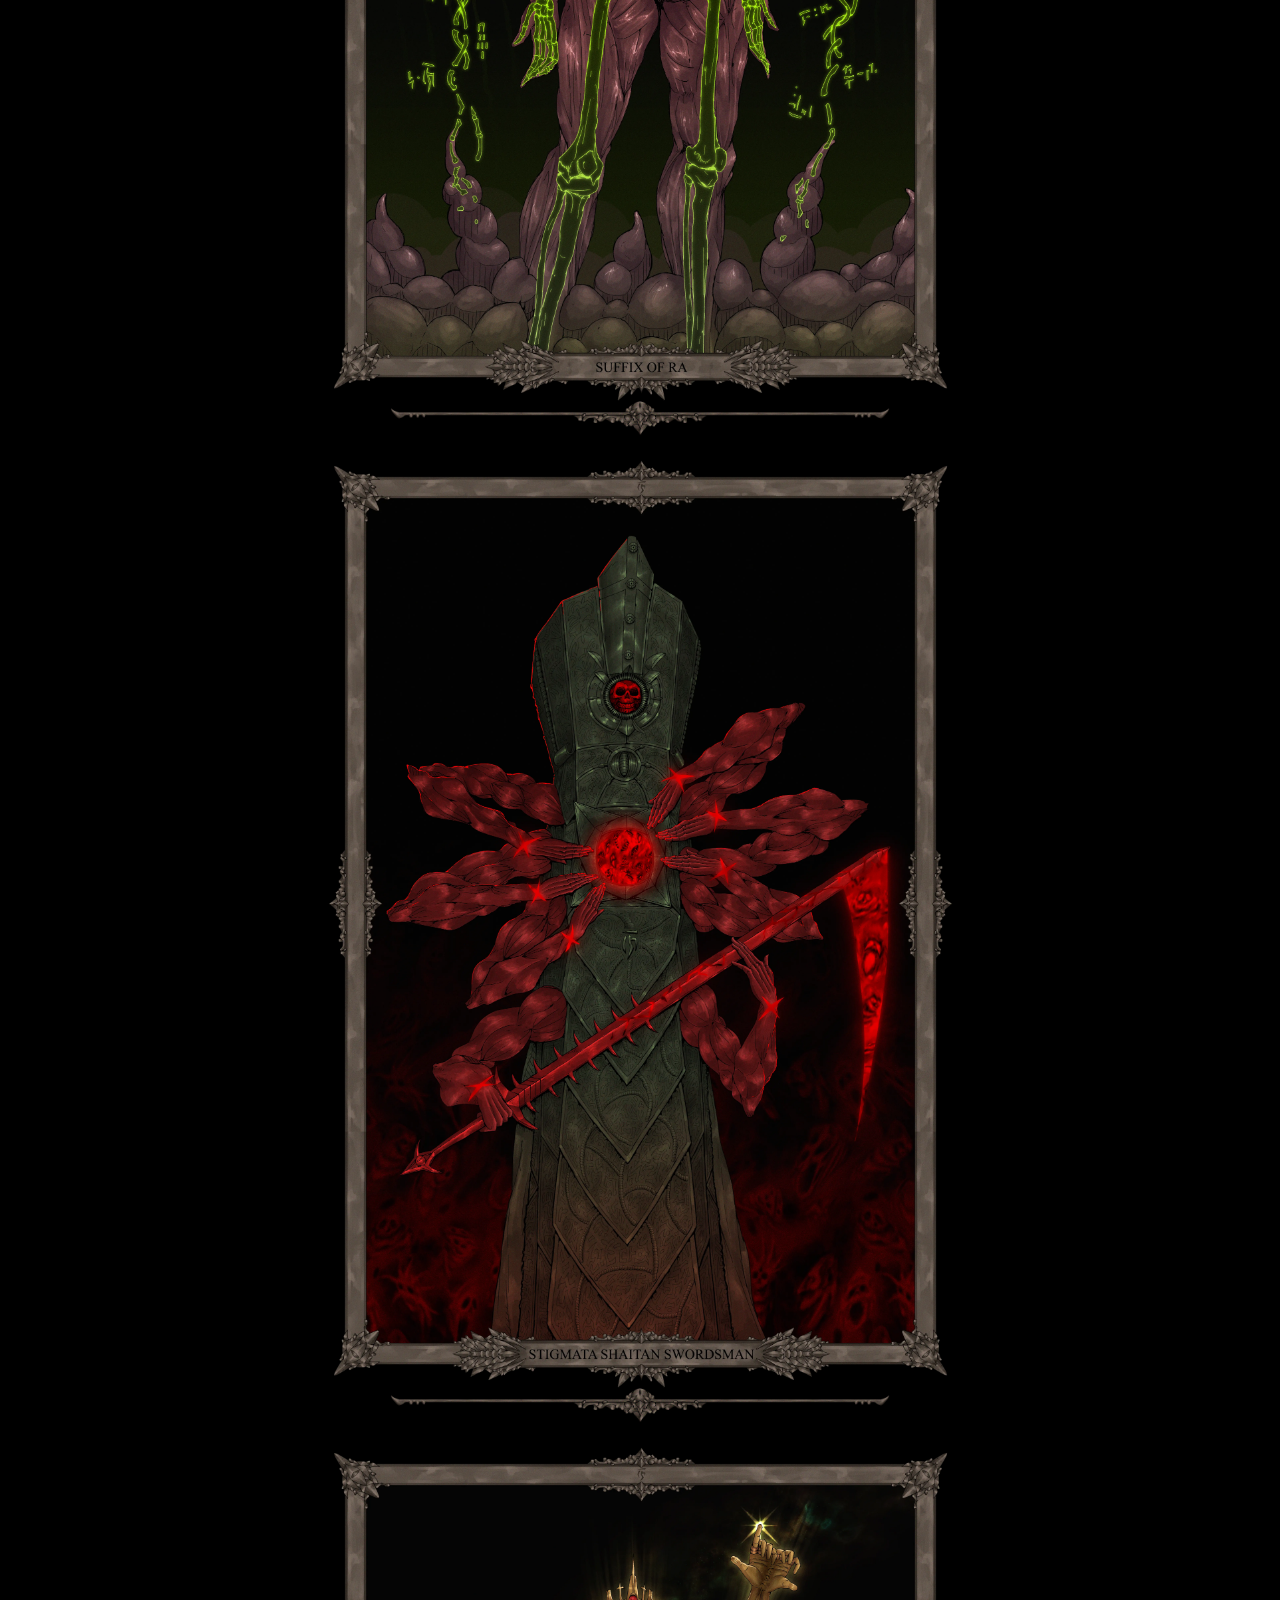
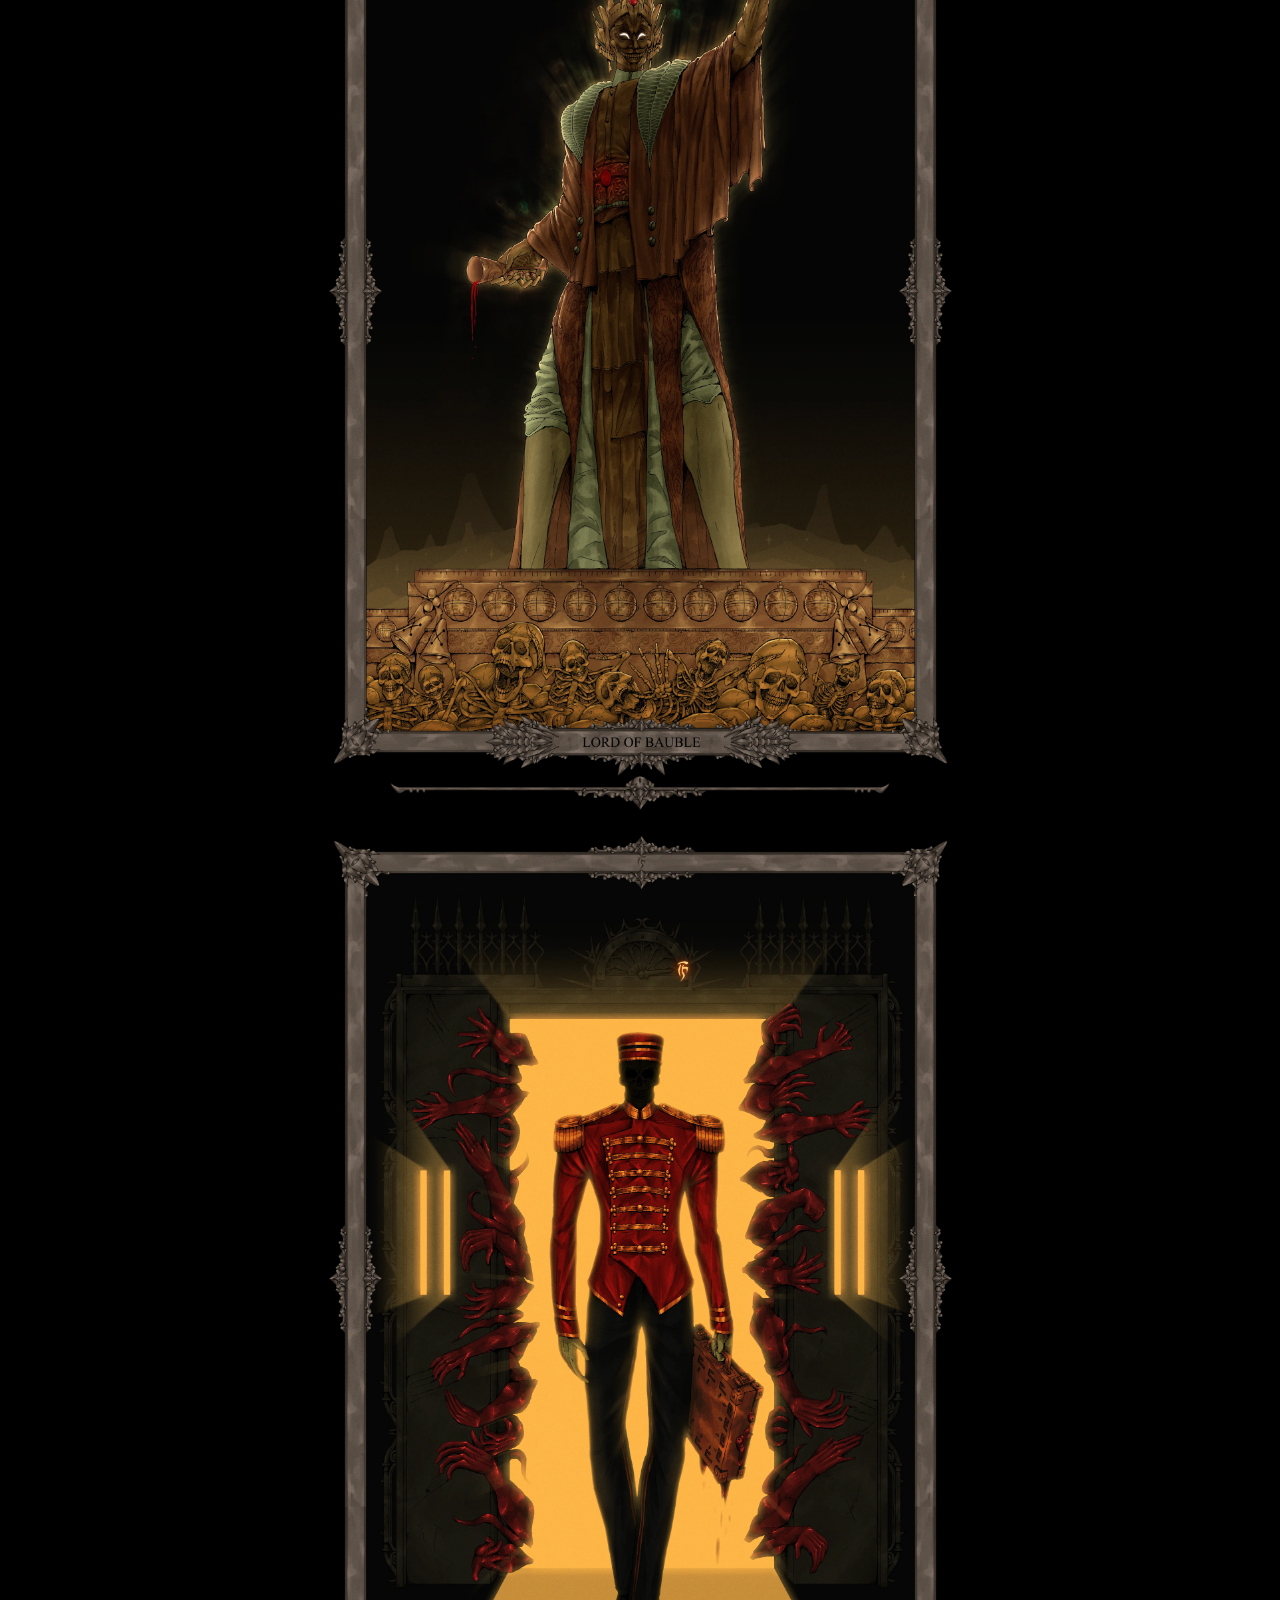
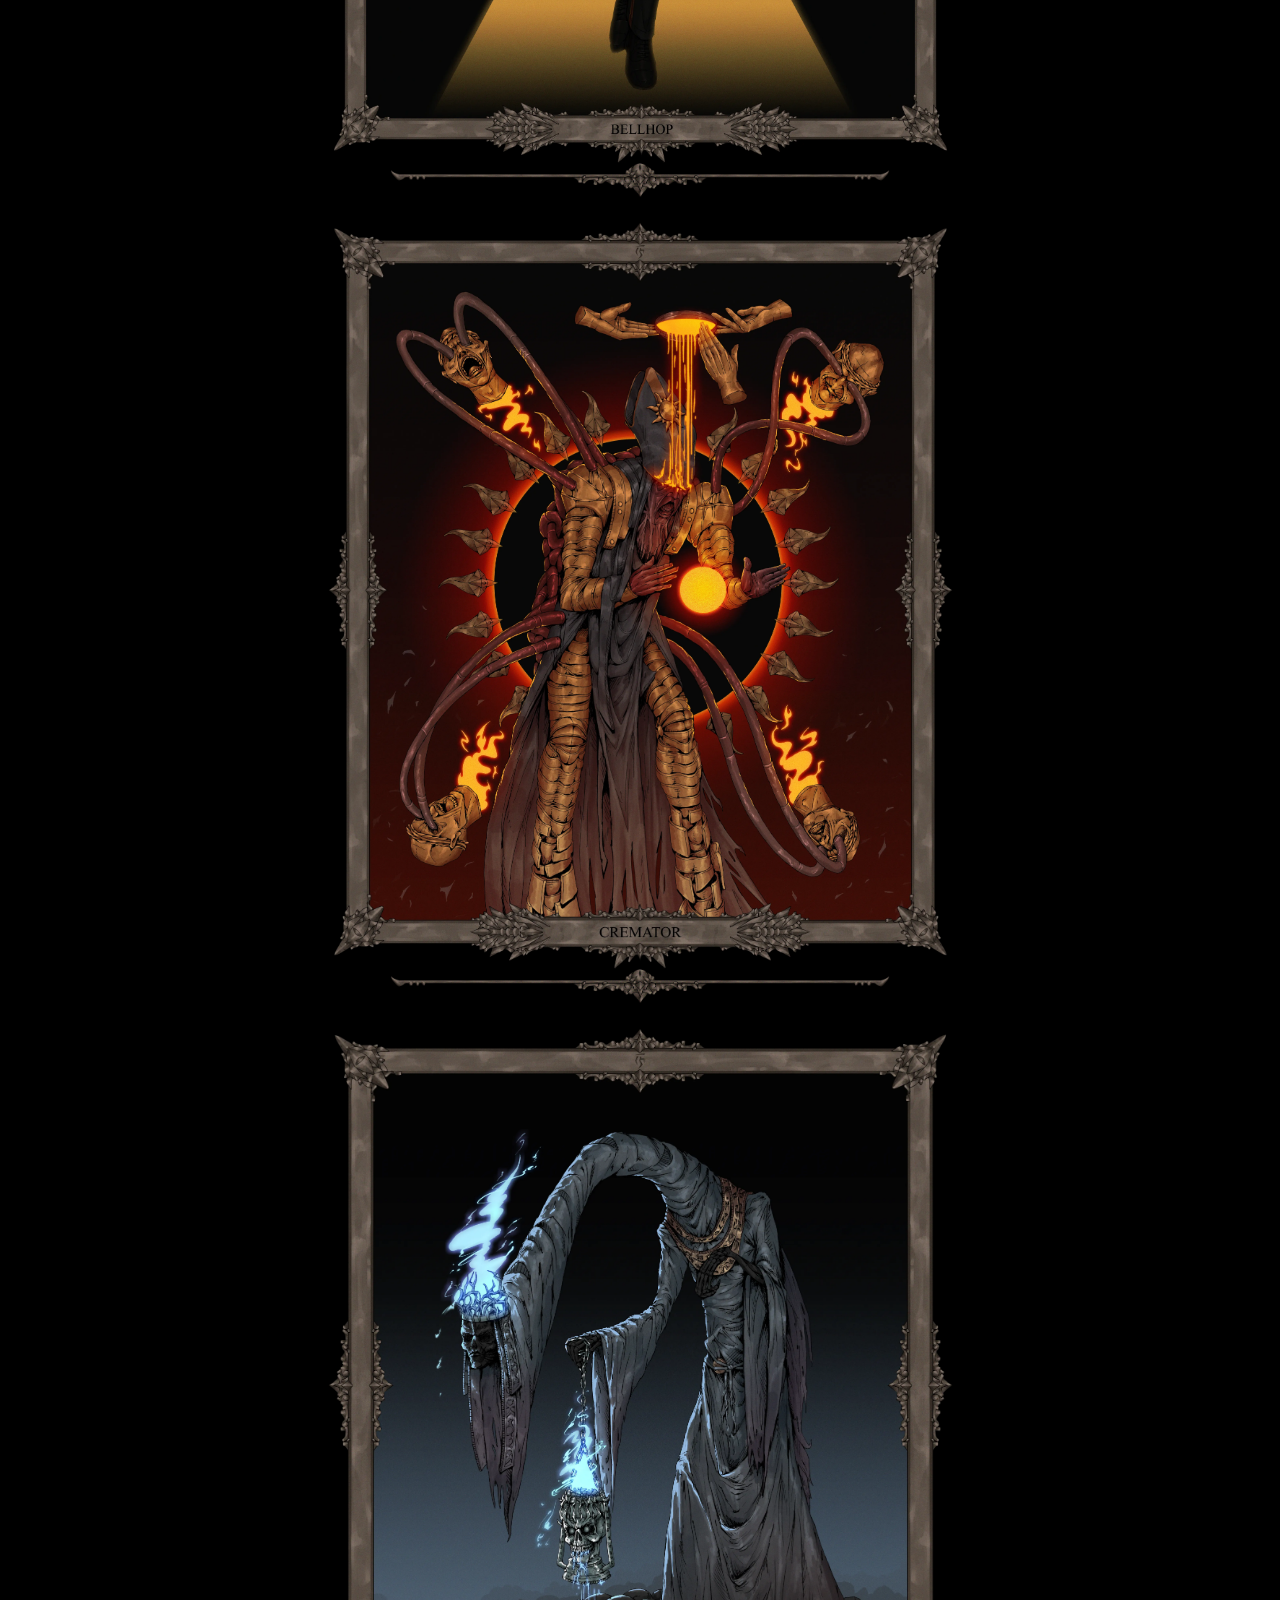
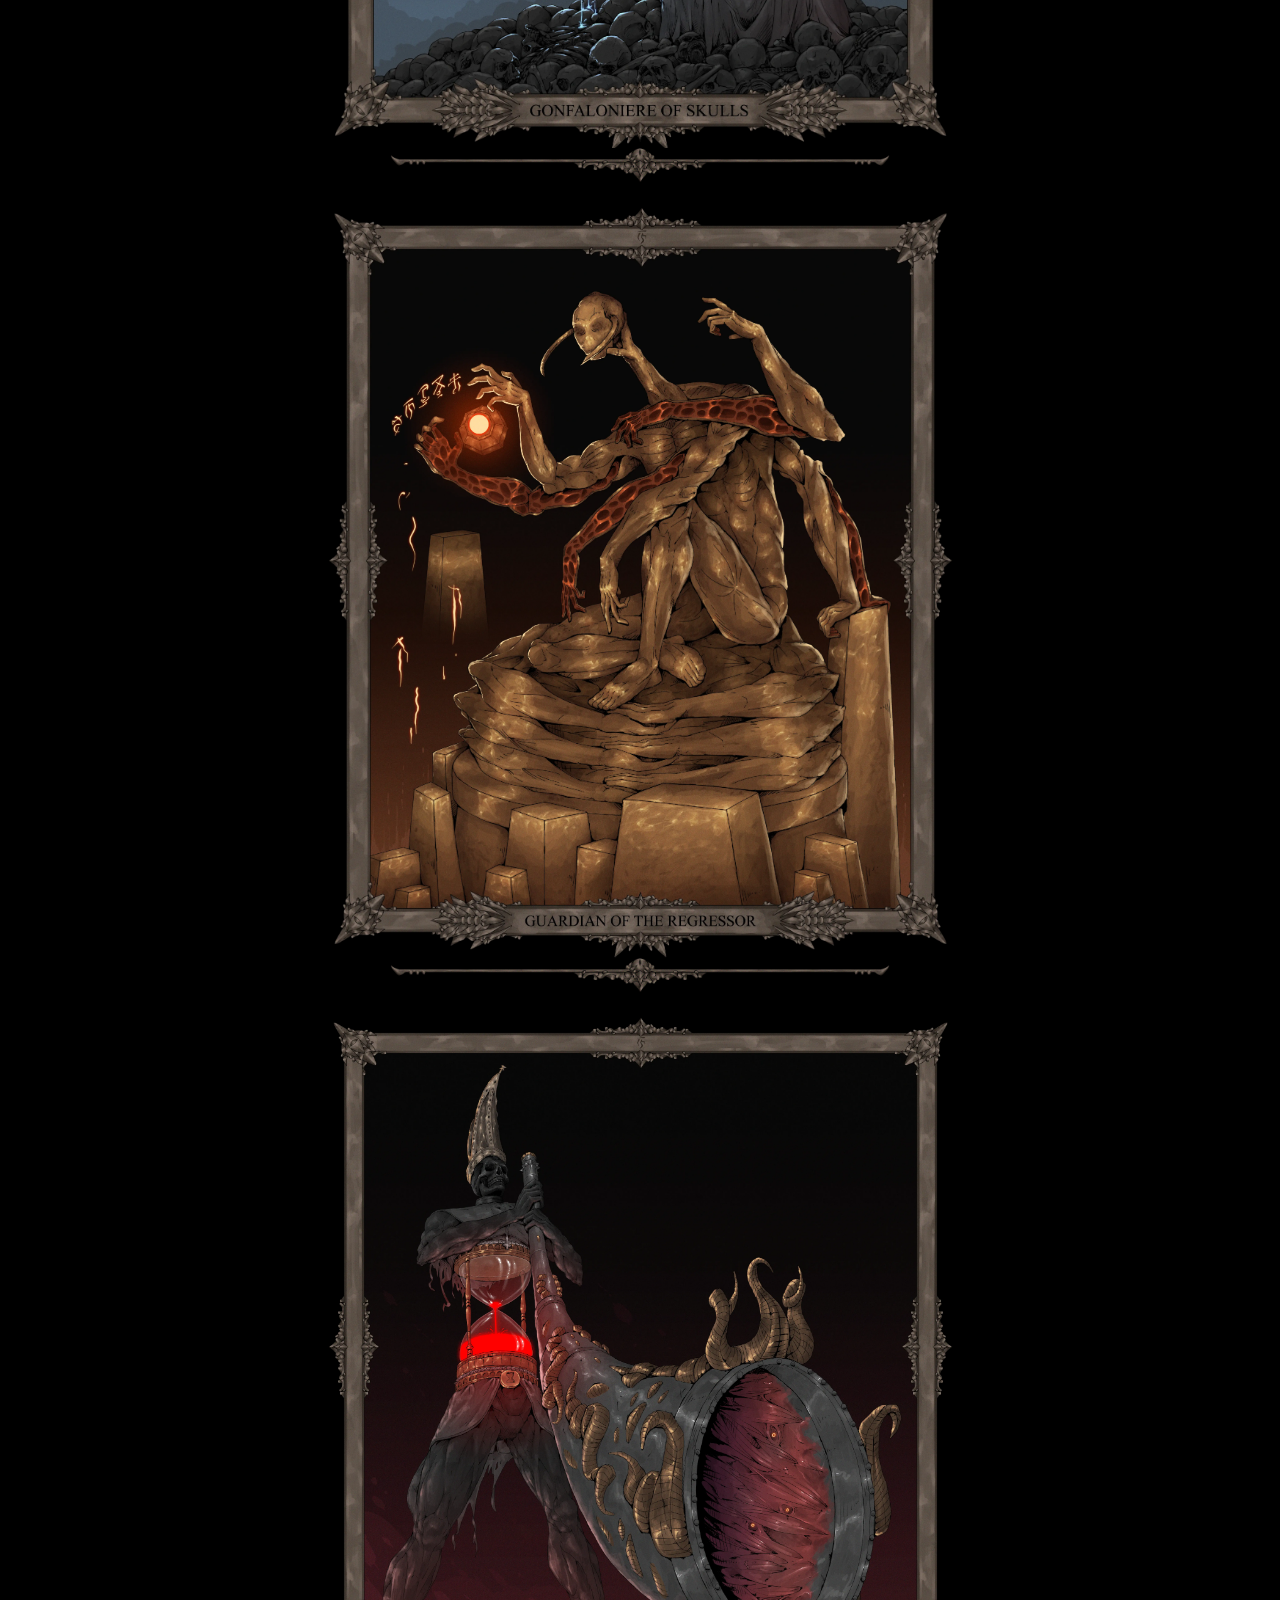
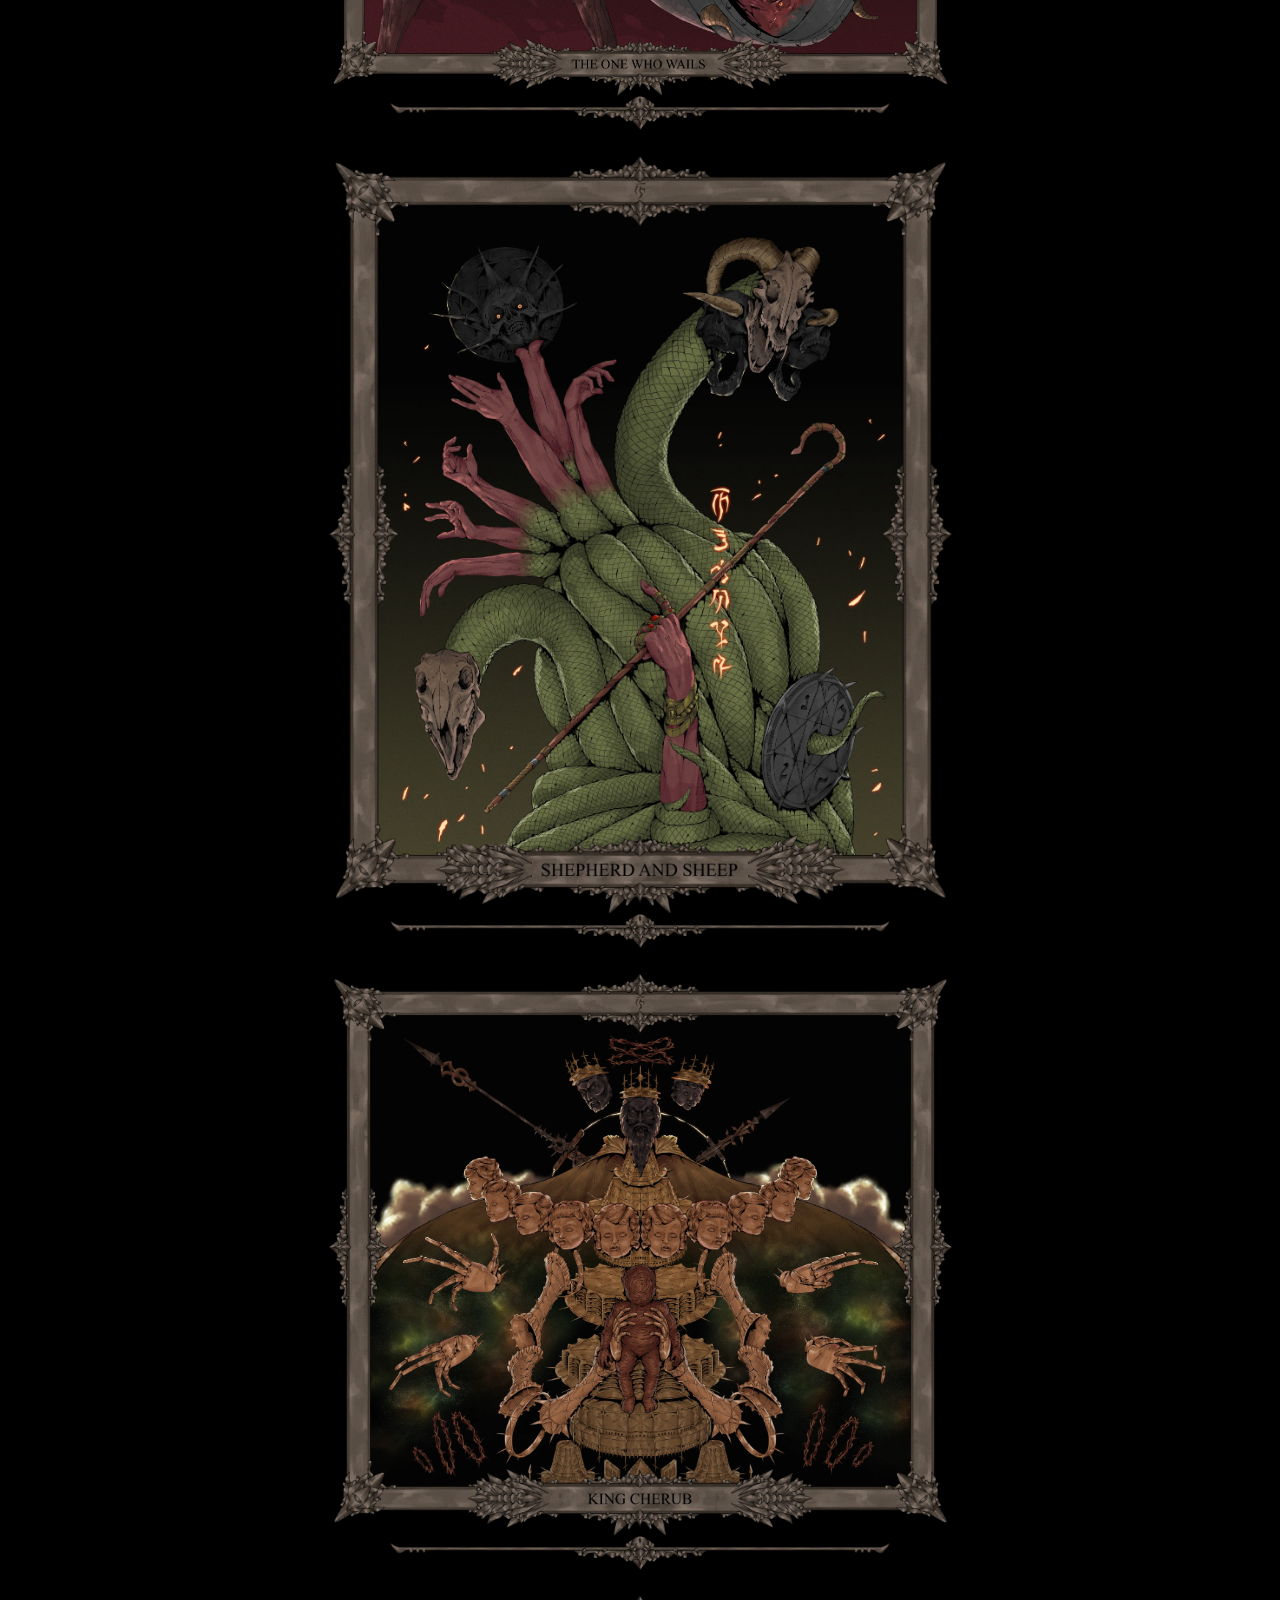
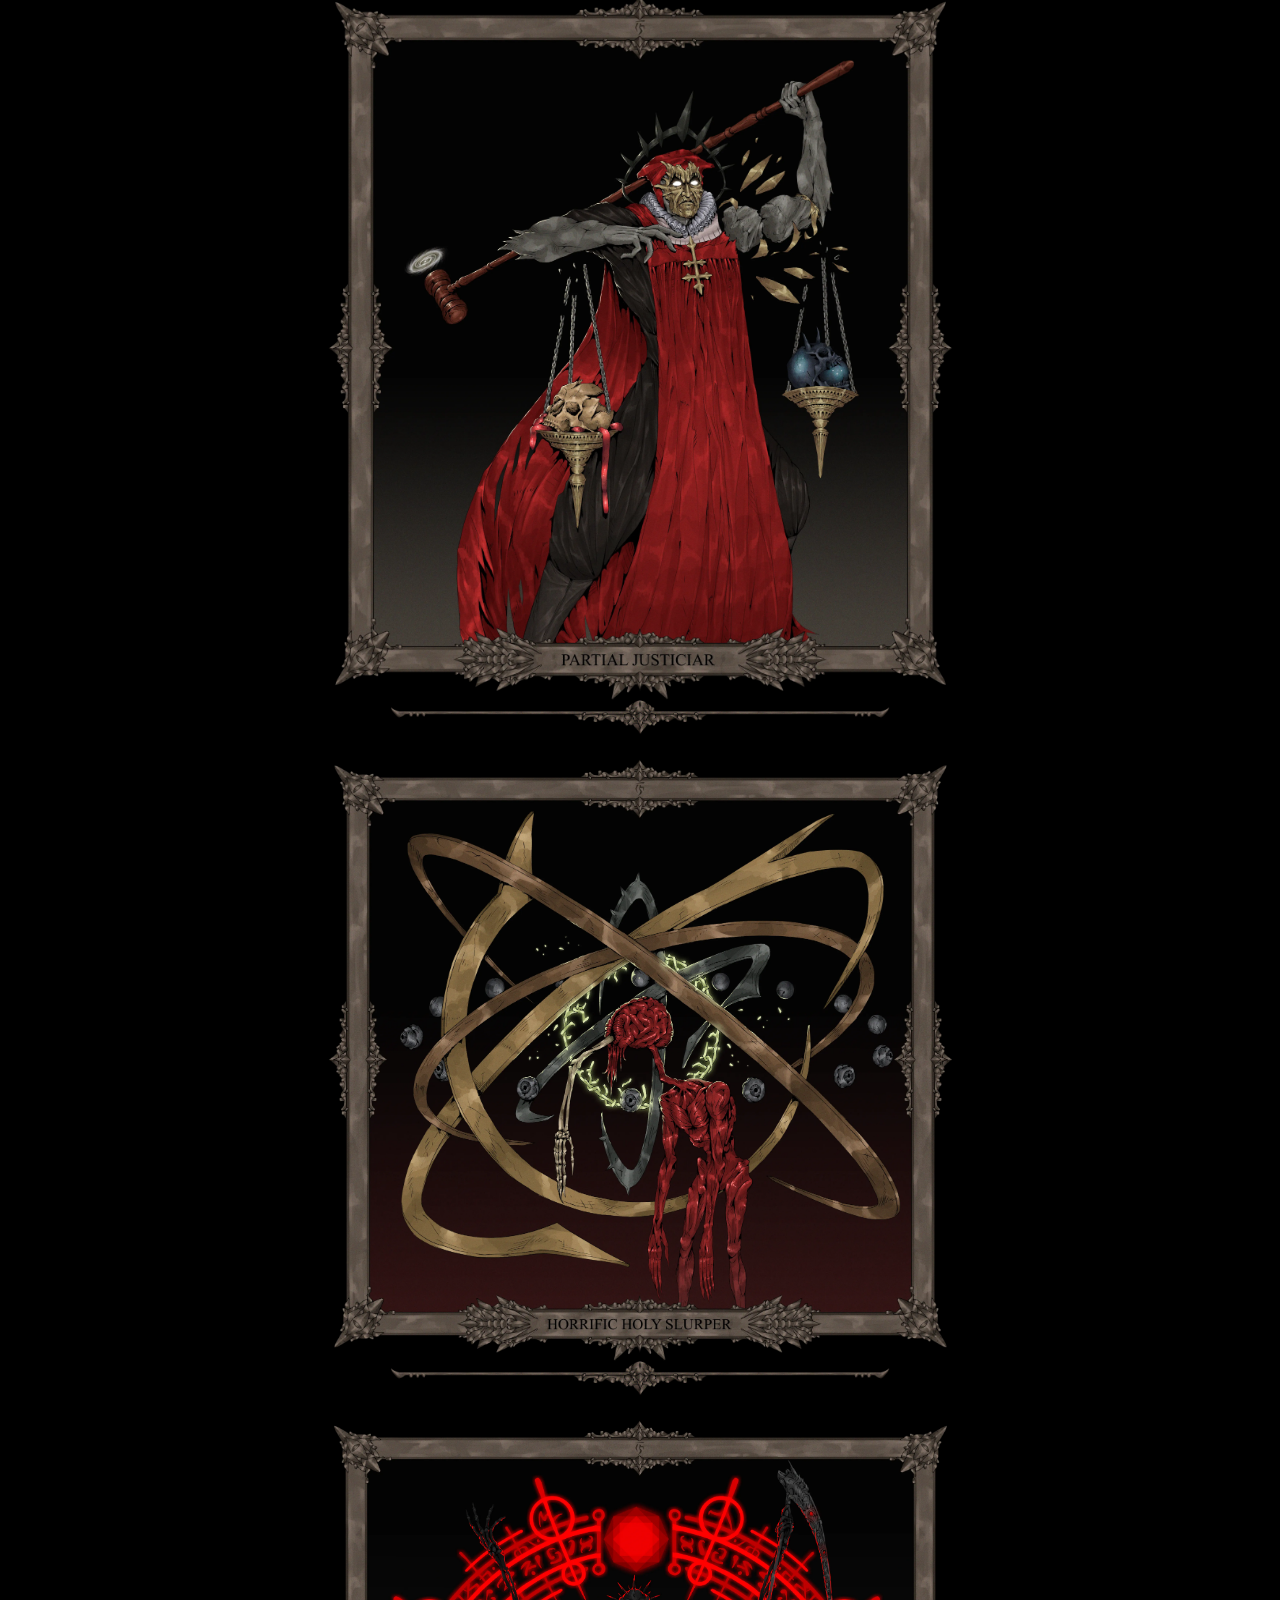
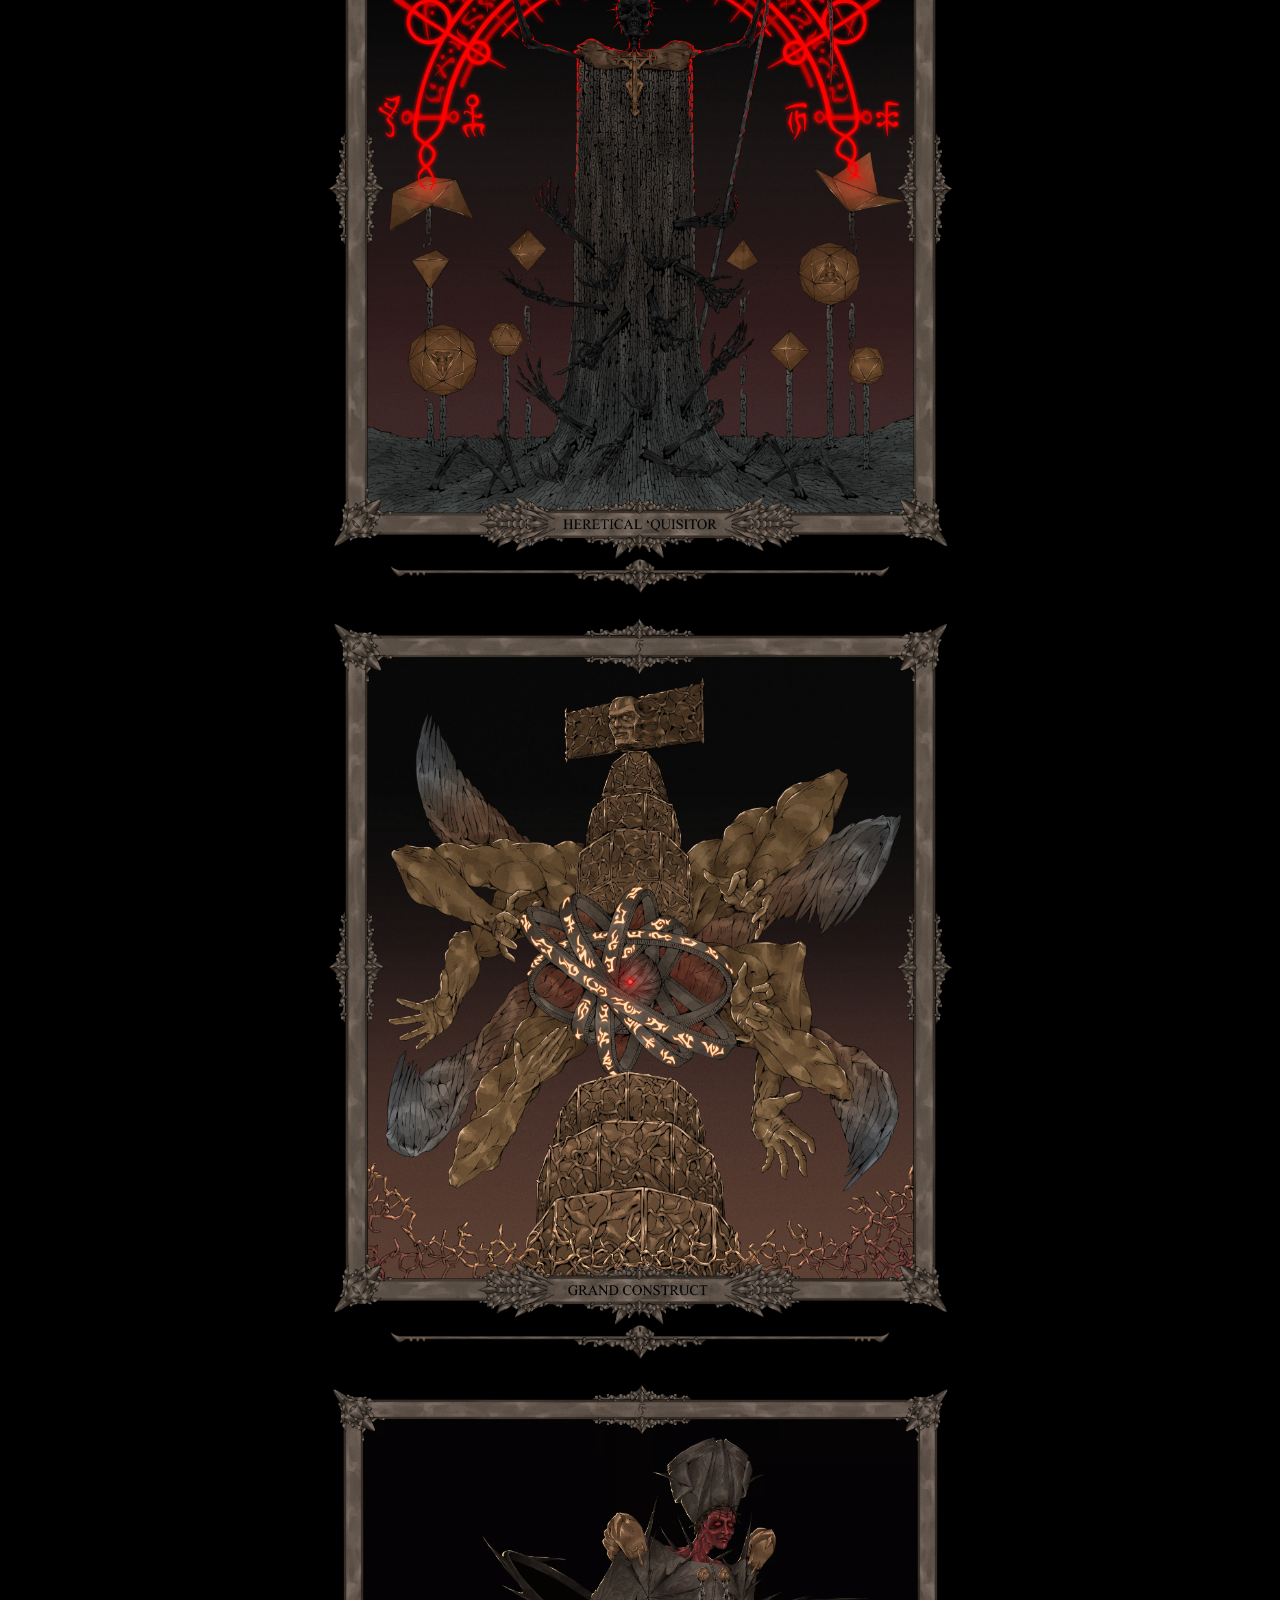
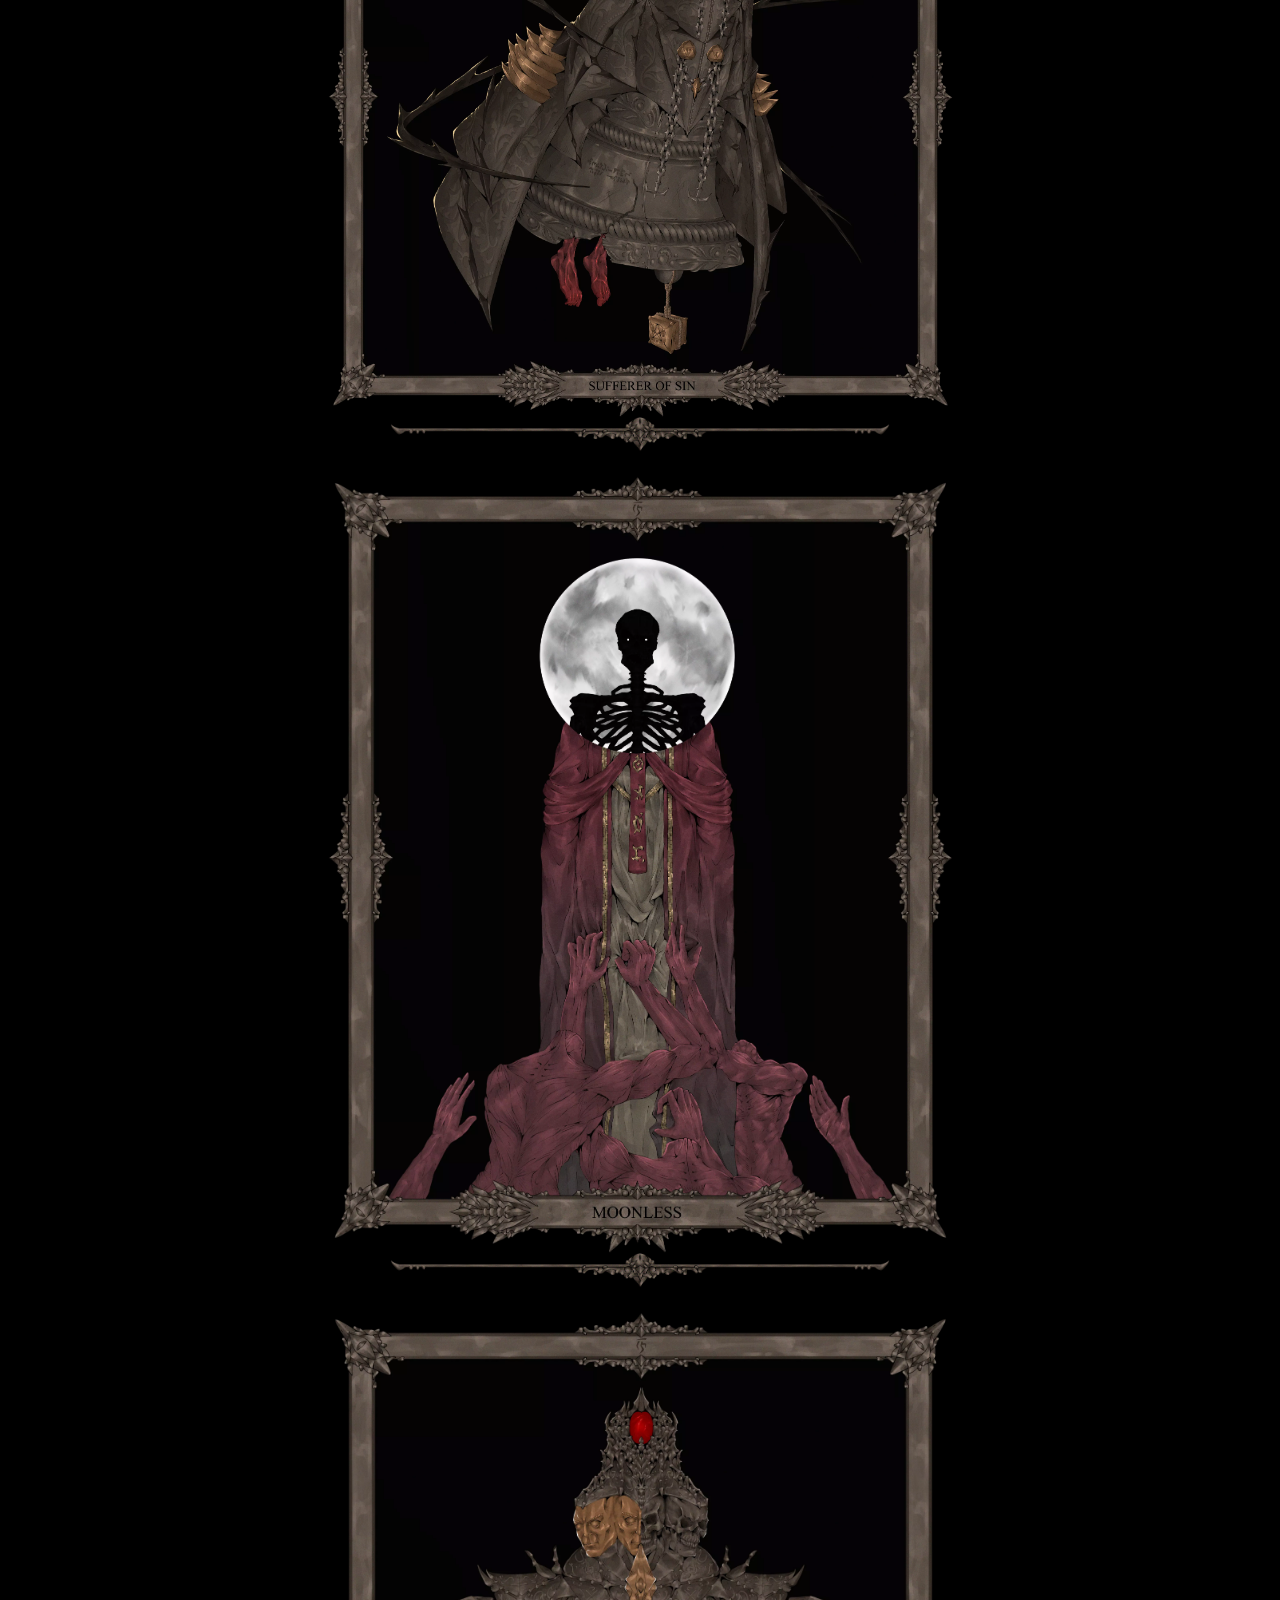
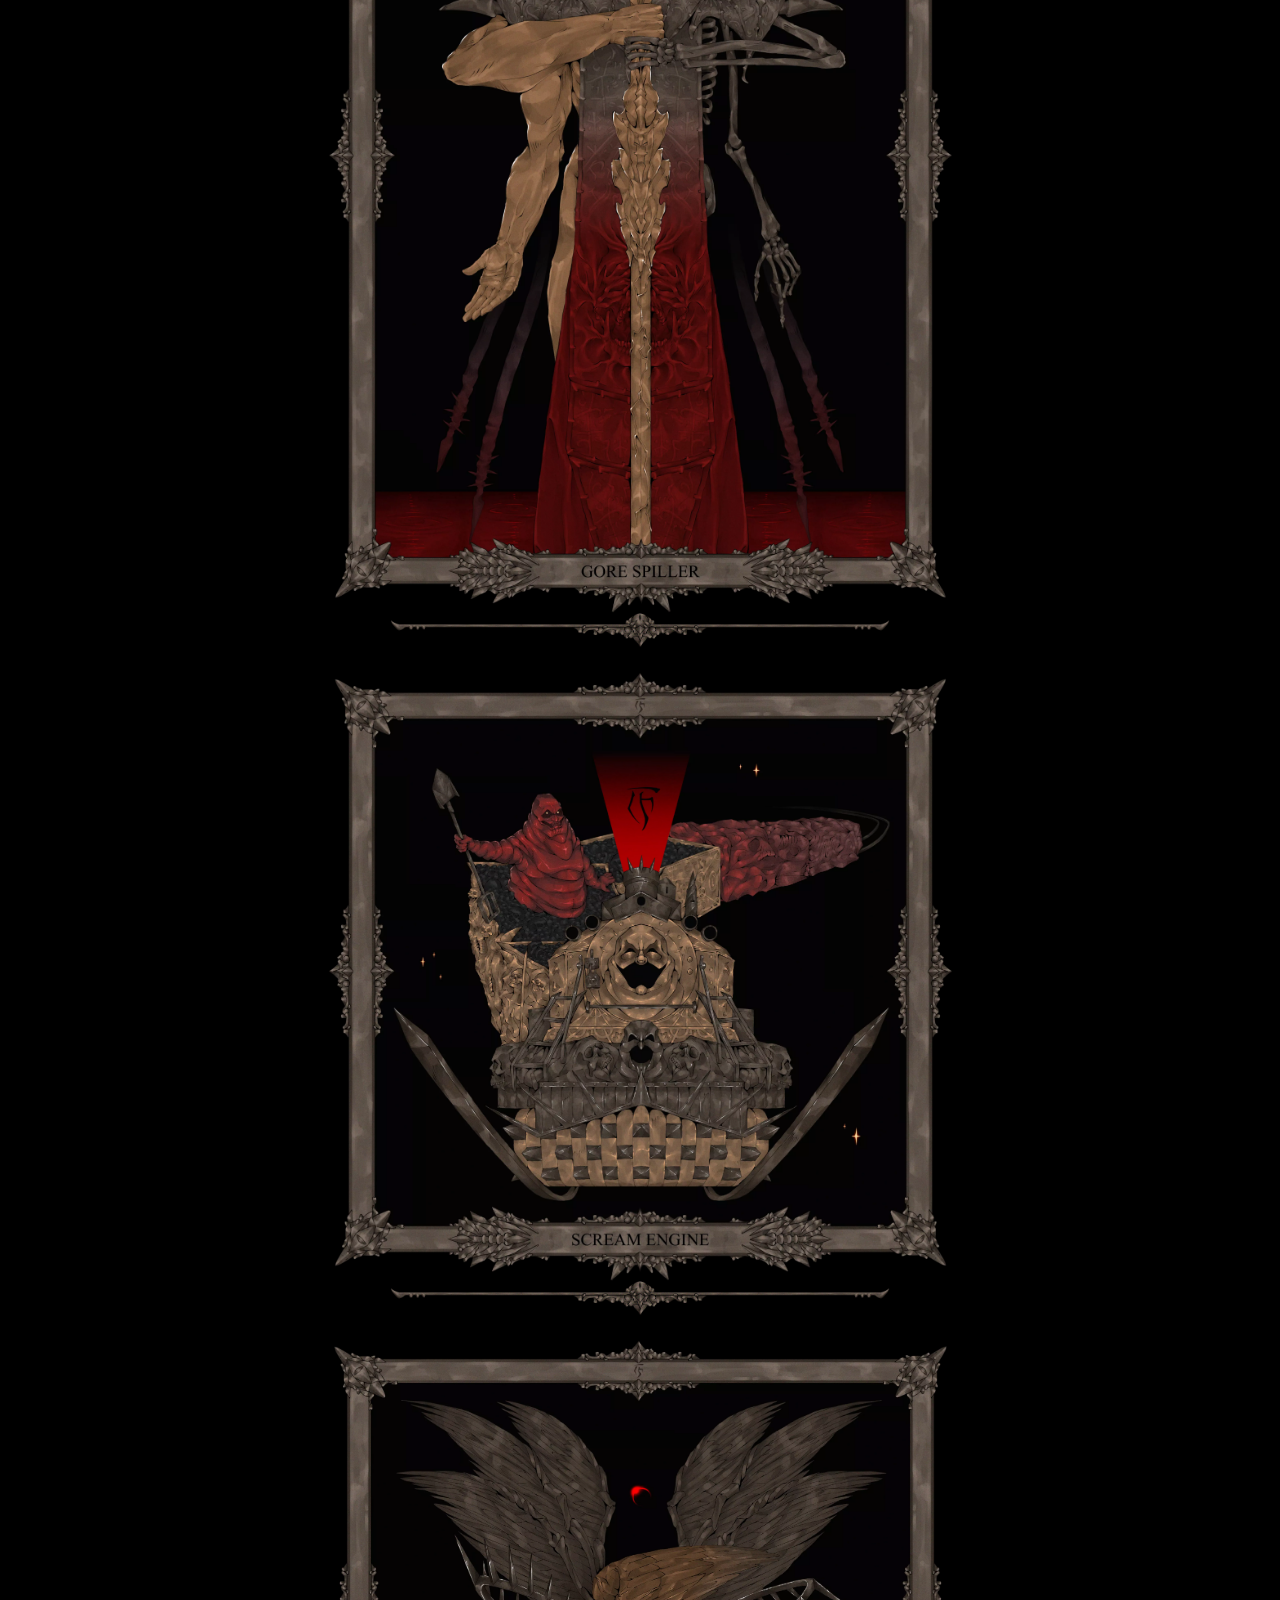
==== commit db5cef8f: "add pics and update page" ====
--- a/index.html
+++ b/index.html
@@ -234,6 +234,40 @@
 <div class="container-fluid">
   <div class="row">
     <div class="col-12">
+        <img class="mx-auto d-block" alt="Suffix of Ra" src="images/WEBP/Suffix of Ra Portrait.webp" width="50%"/>
+    </div>
+  </div>
+</div>
+
+<div class="container-fluid">
+  <div class="row">
+    <div class="col-12">
+        <img class="mx-auto d-block" src="images/Line Break.png" width="40%"/>
+    </div>
+  </div>
+</div>
+
+&nbsp;
+<div class="container-fluid">
+  <div class="row">
+    <div class="col-12">
+        <img class="mx-auto d-block" alt="Stigmata Shaitan Swordsman" src="images/WEBP/Stigmata Shaitan Swordsman Portrait.webp" width="50%"/>
+    </div>
+  </div>
+</div>
+
+<div class="container-fluid">
+  <div class="row">
+    <div class="col-12">
+        <img class="mx-auto d-block" src="images/Line Break.png" width="40%"/>
+    </div>
+  </div>
+</div>
+
+&nbsp;
+<div class="container-fluid">
+  <div class="row">
+    <div class="col-12">
         <img class="mx-auto d-block" alt="Lord of Bauble" src="images/WEBP/Bauble's Portrait.webp" width="50%"/>
     </div>
   </div>
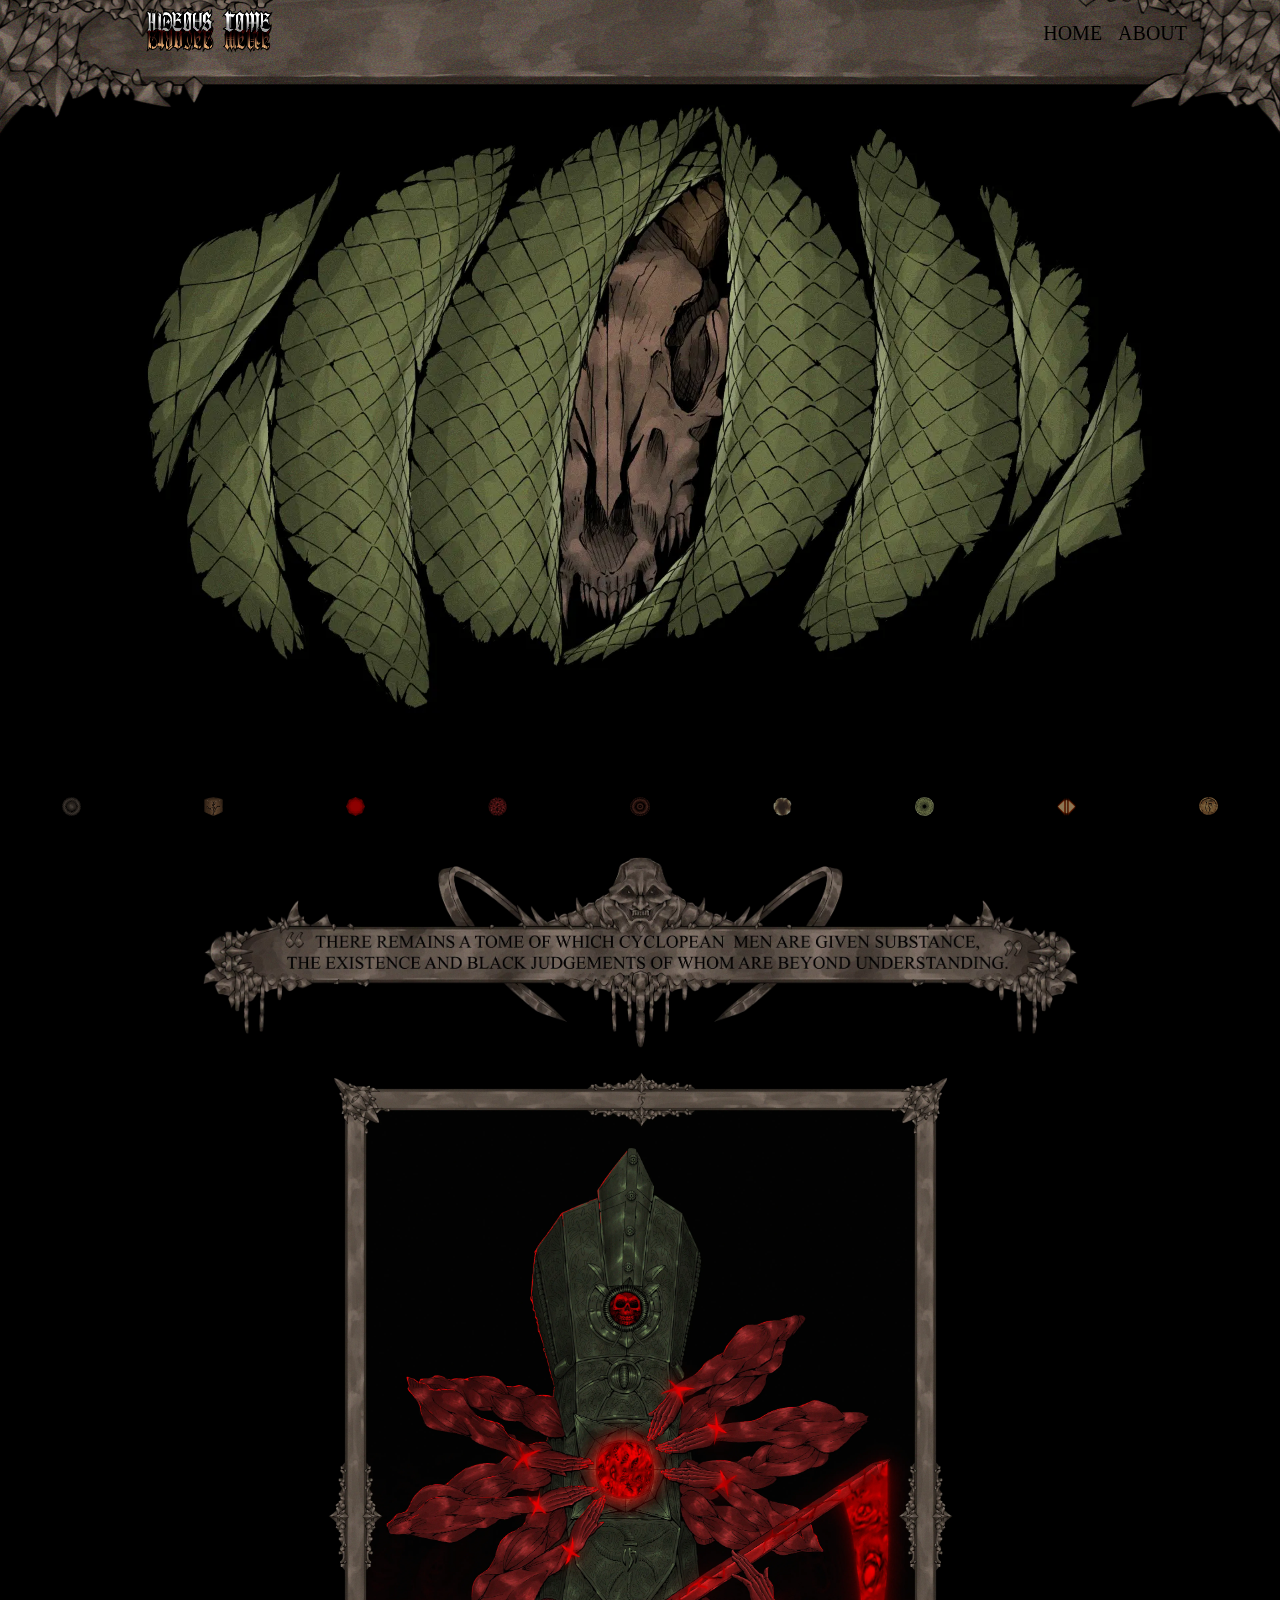
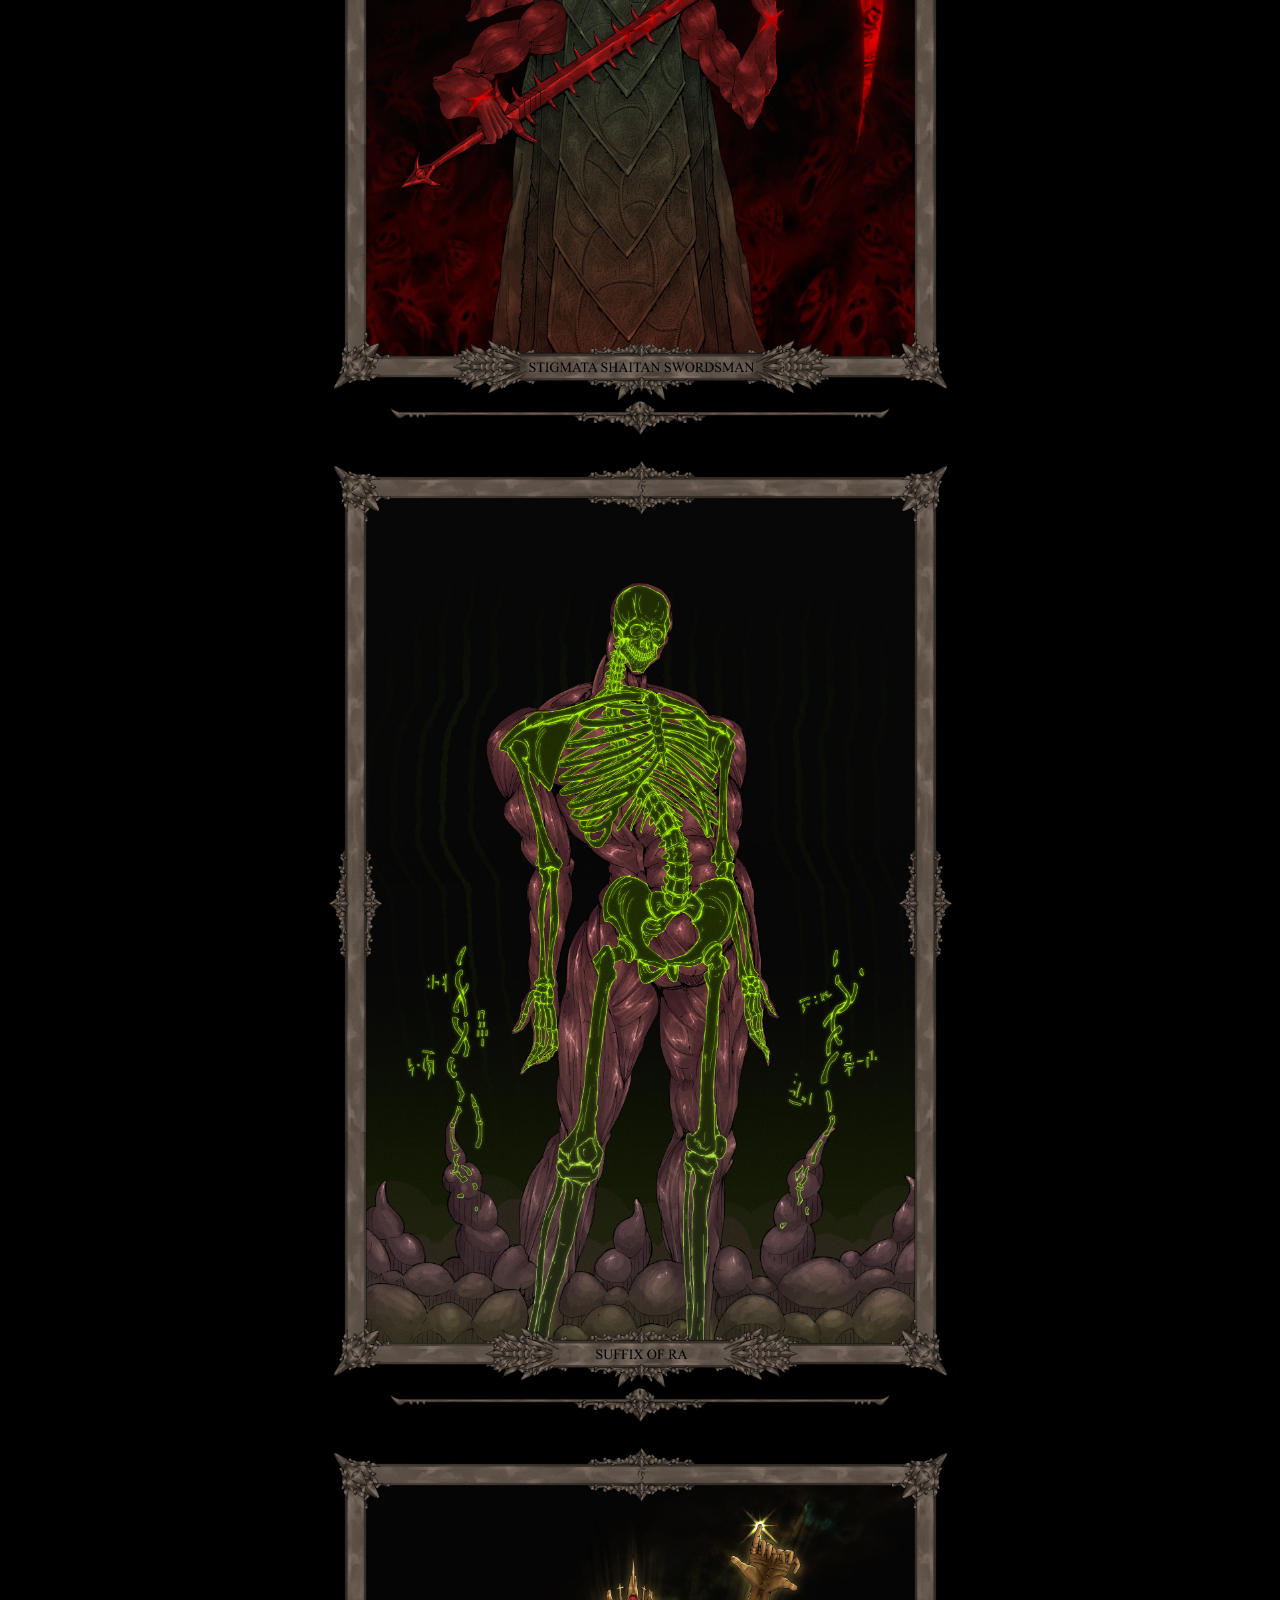
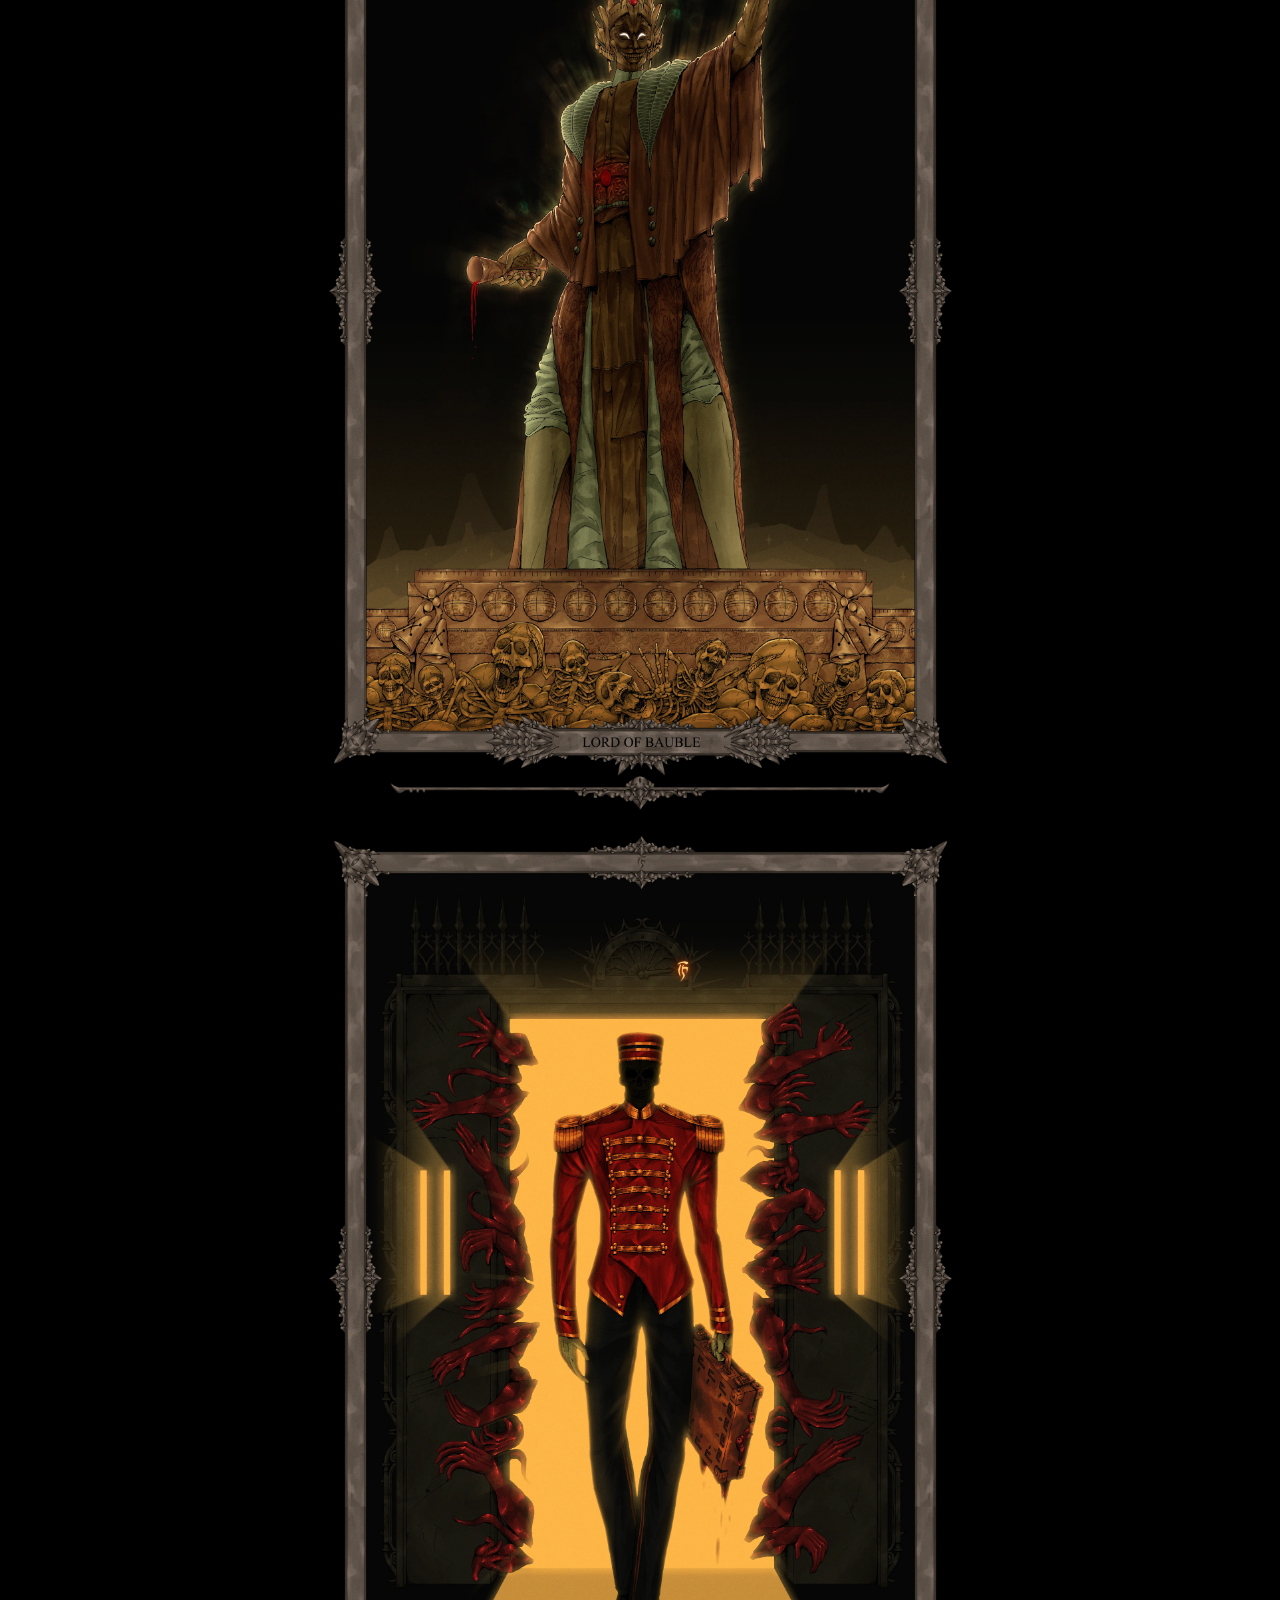
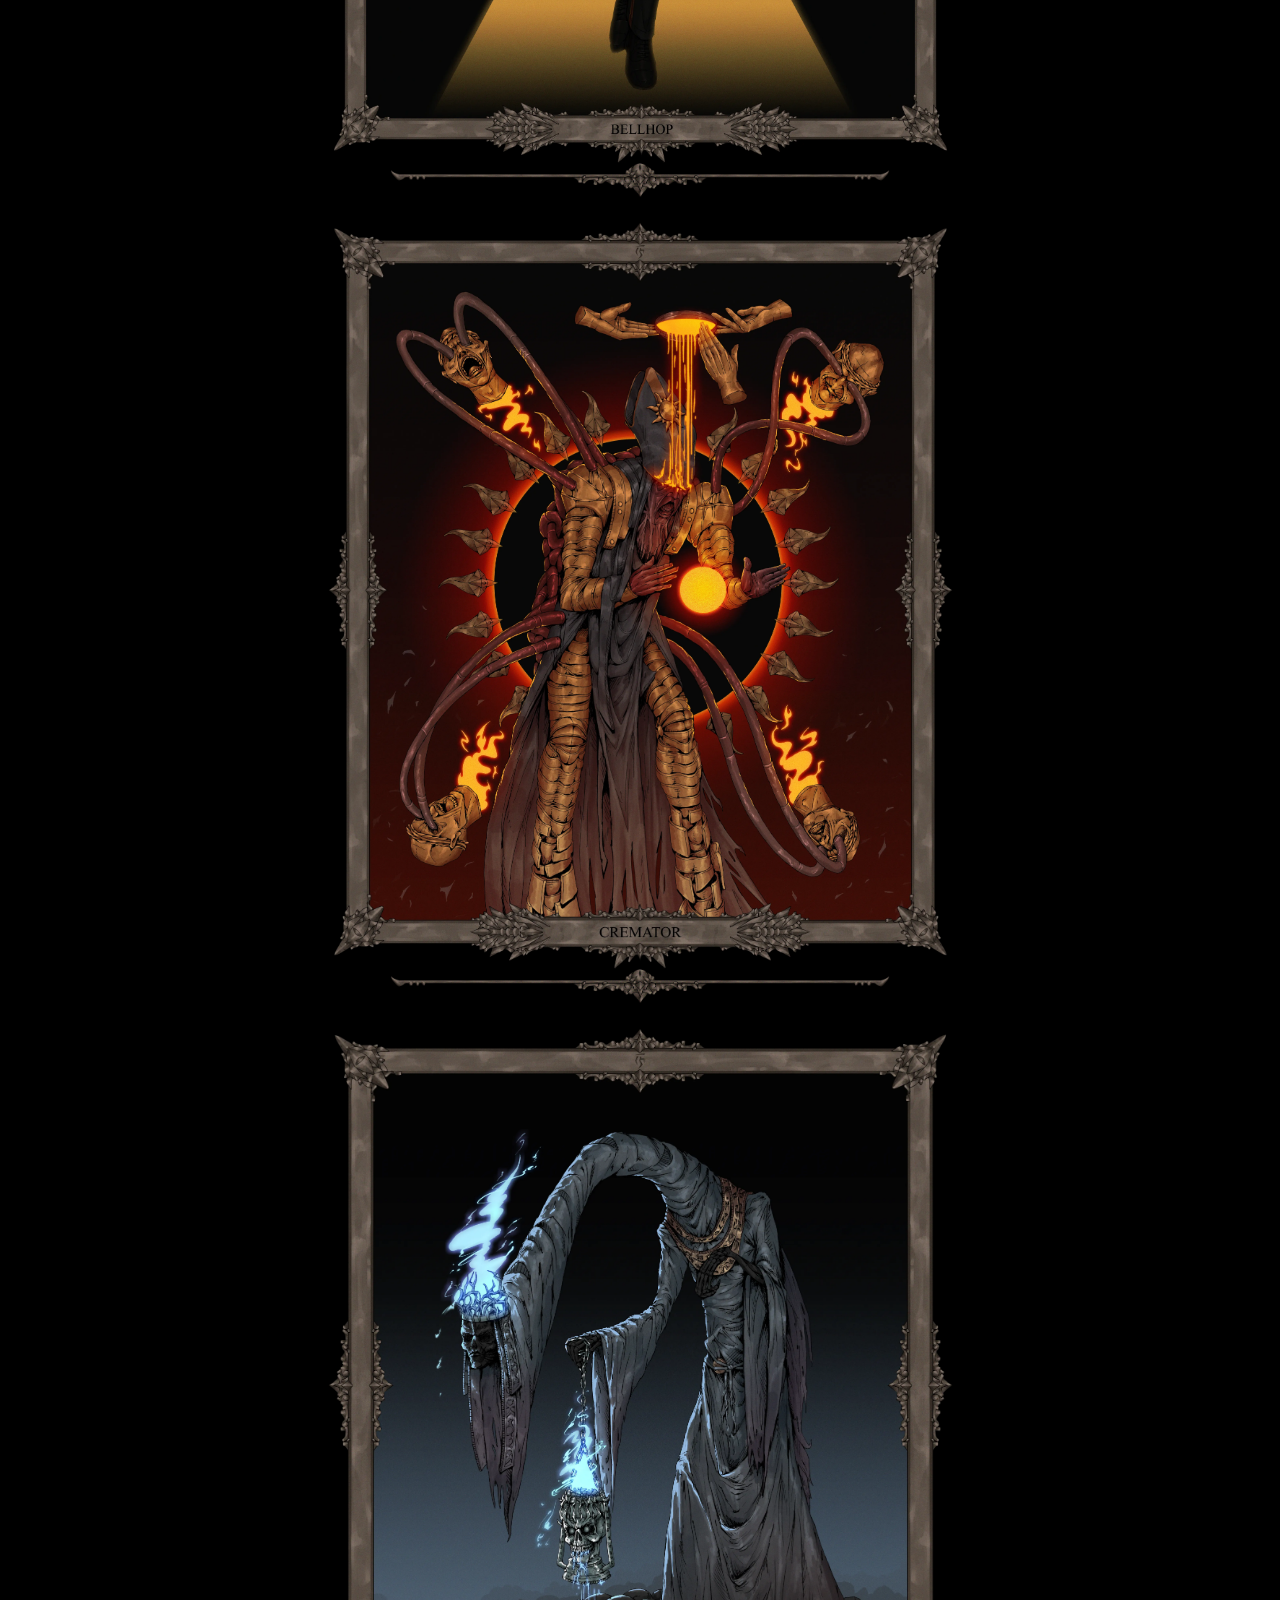
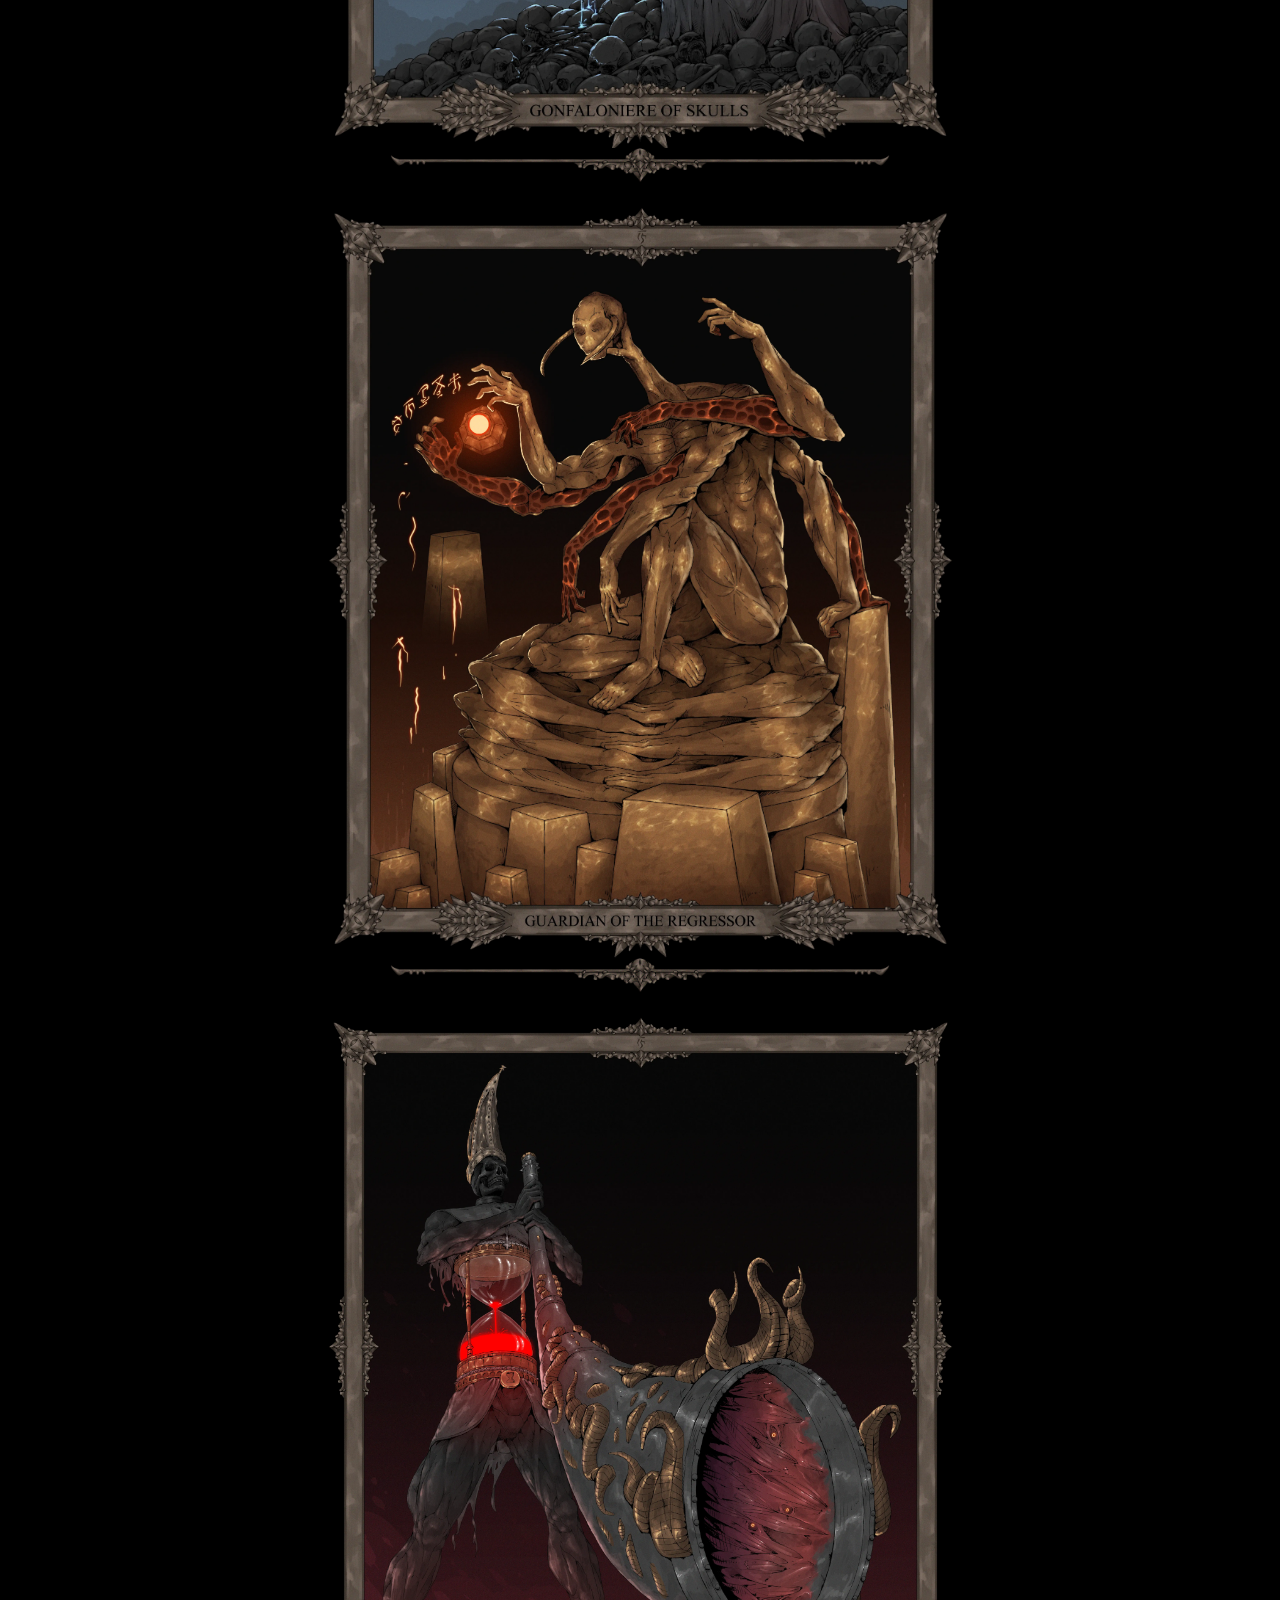
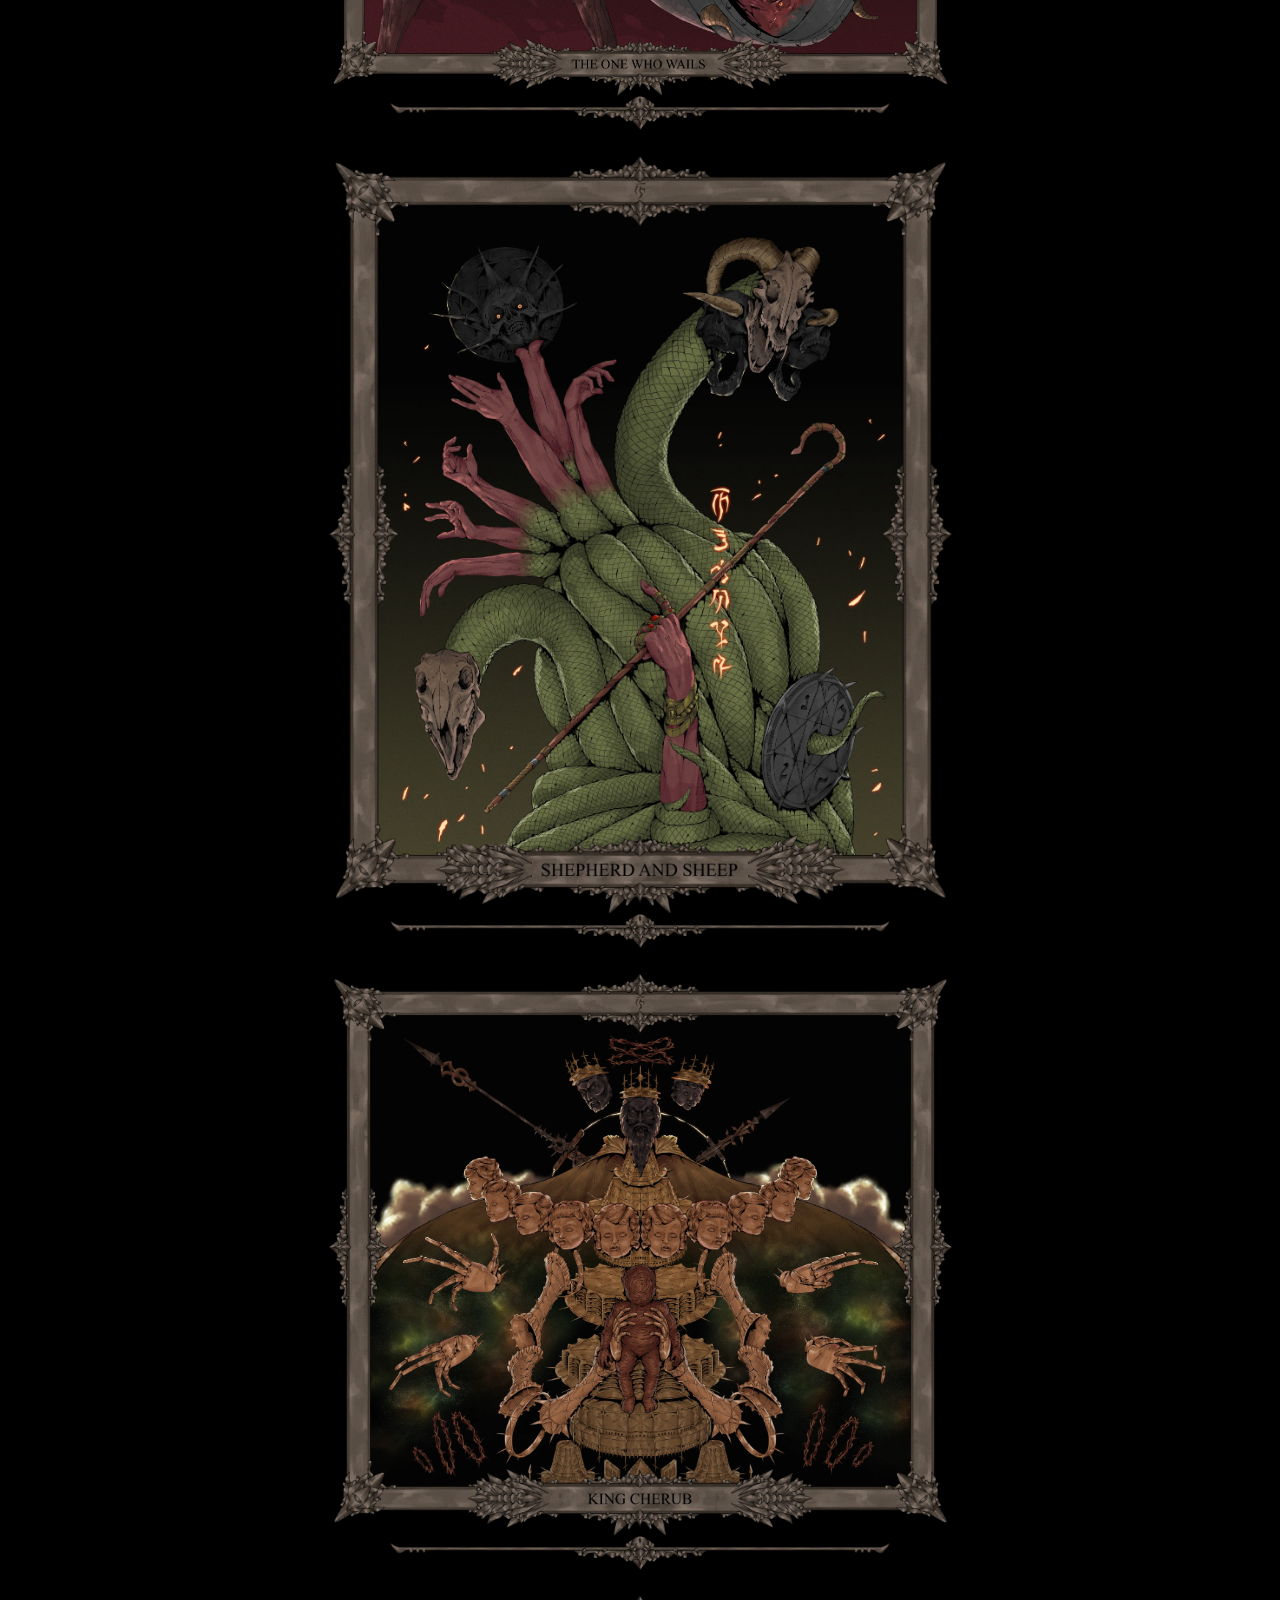
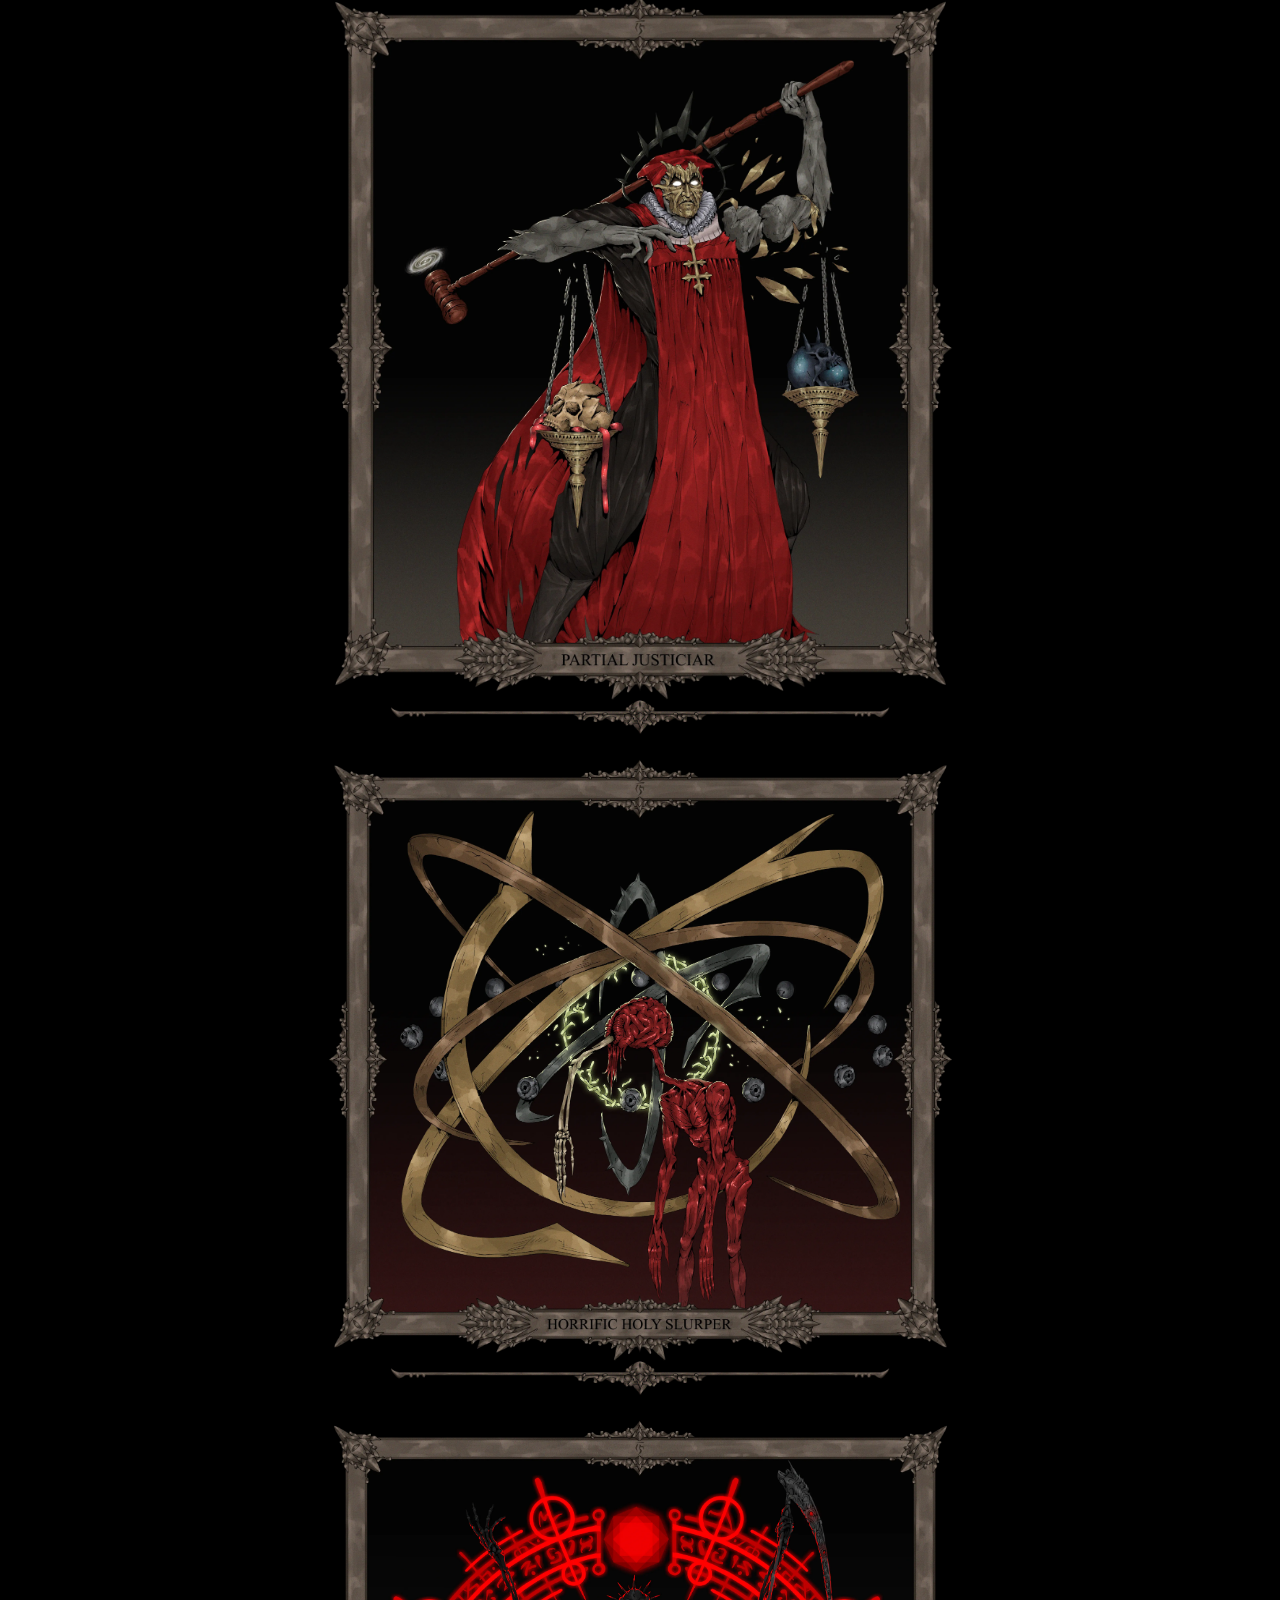
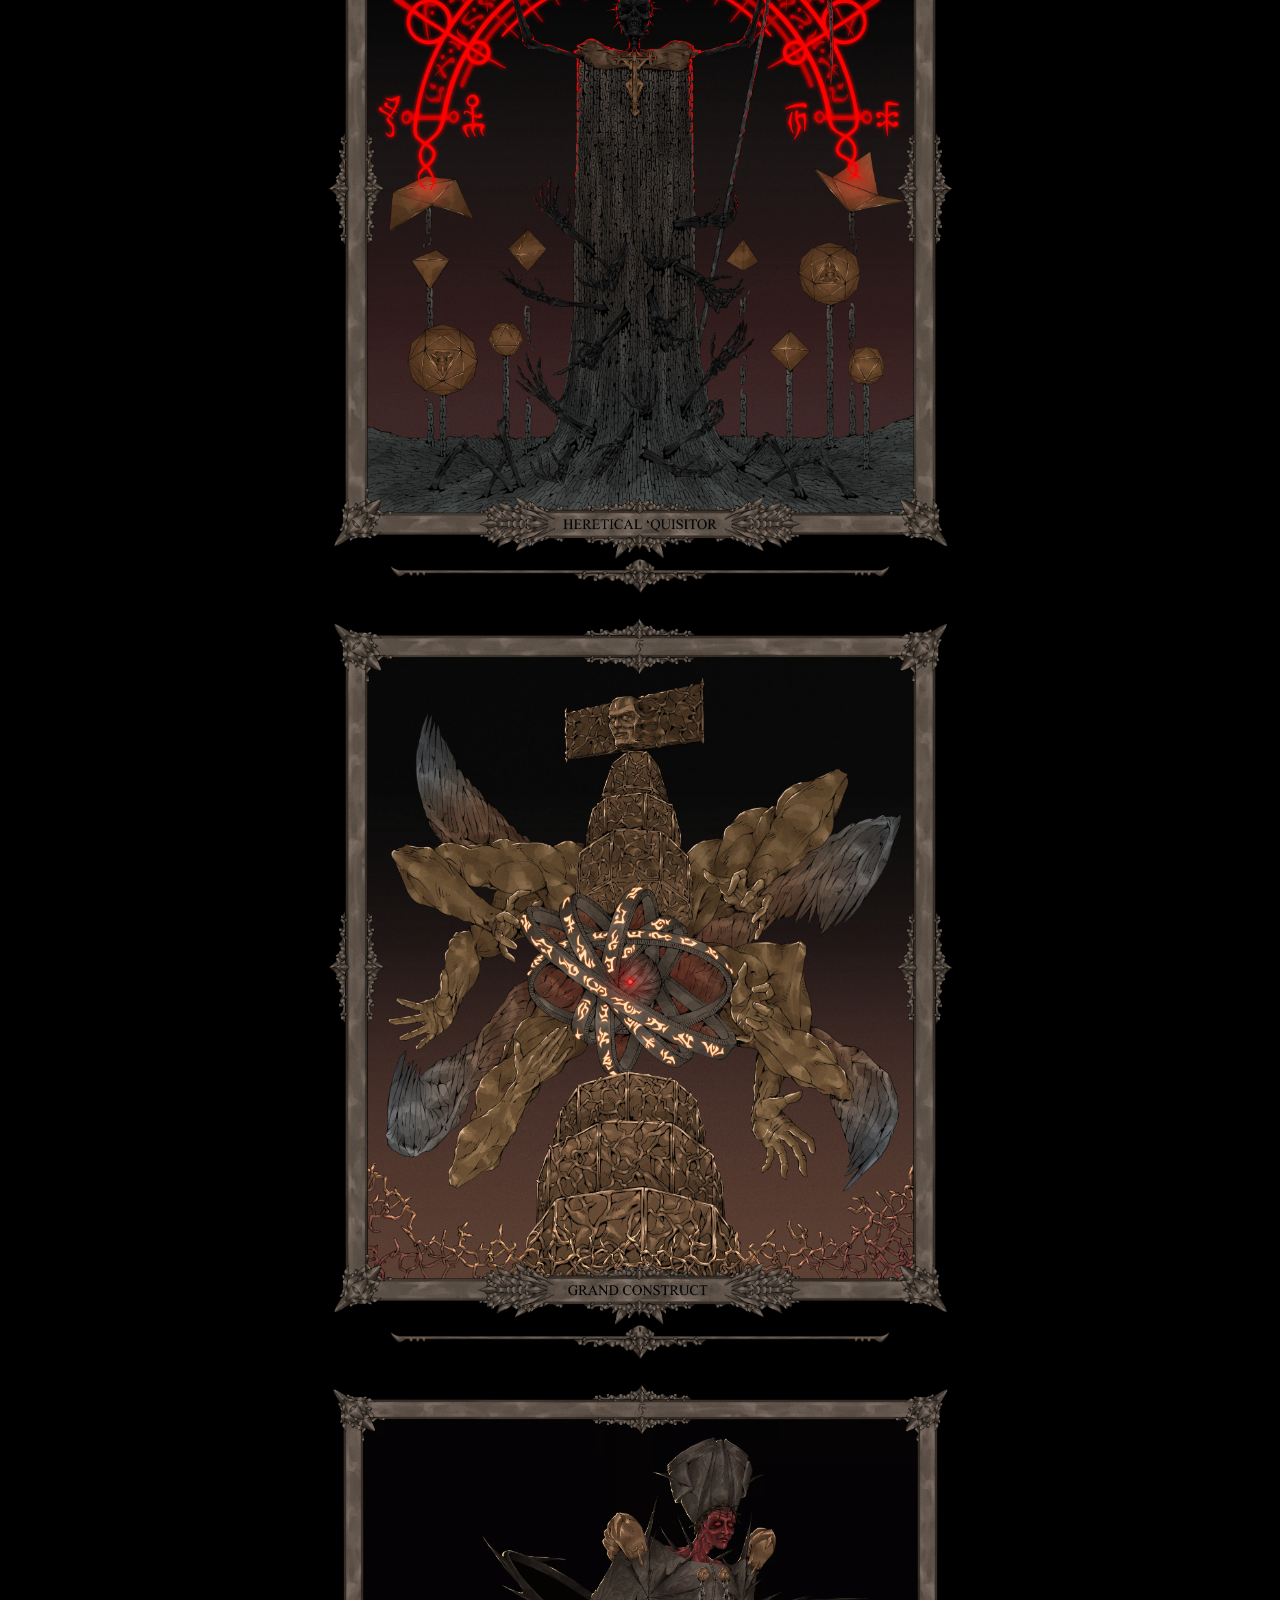
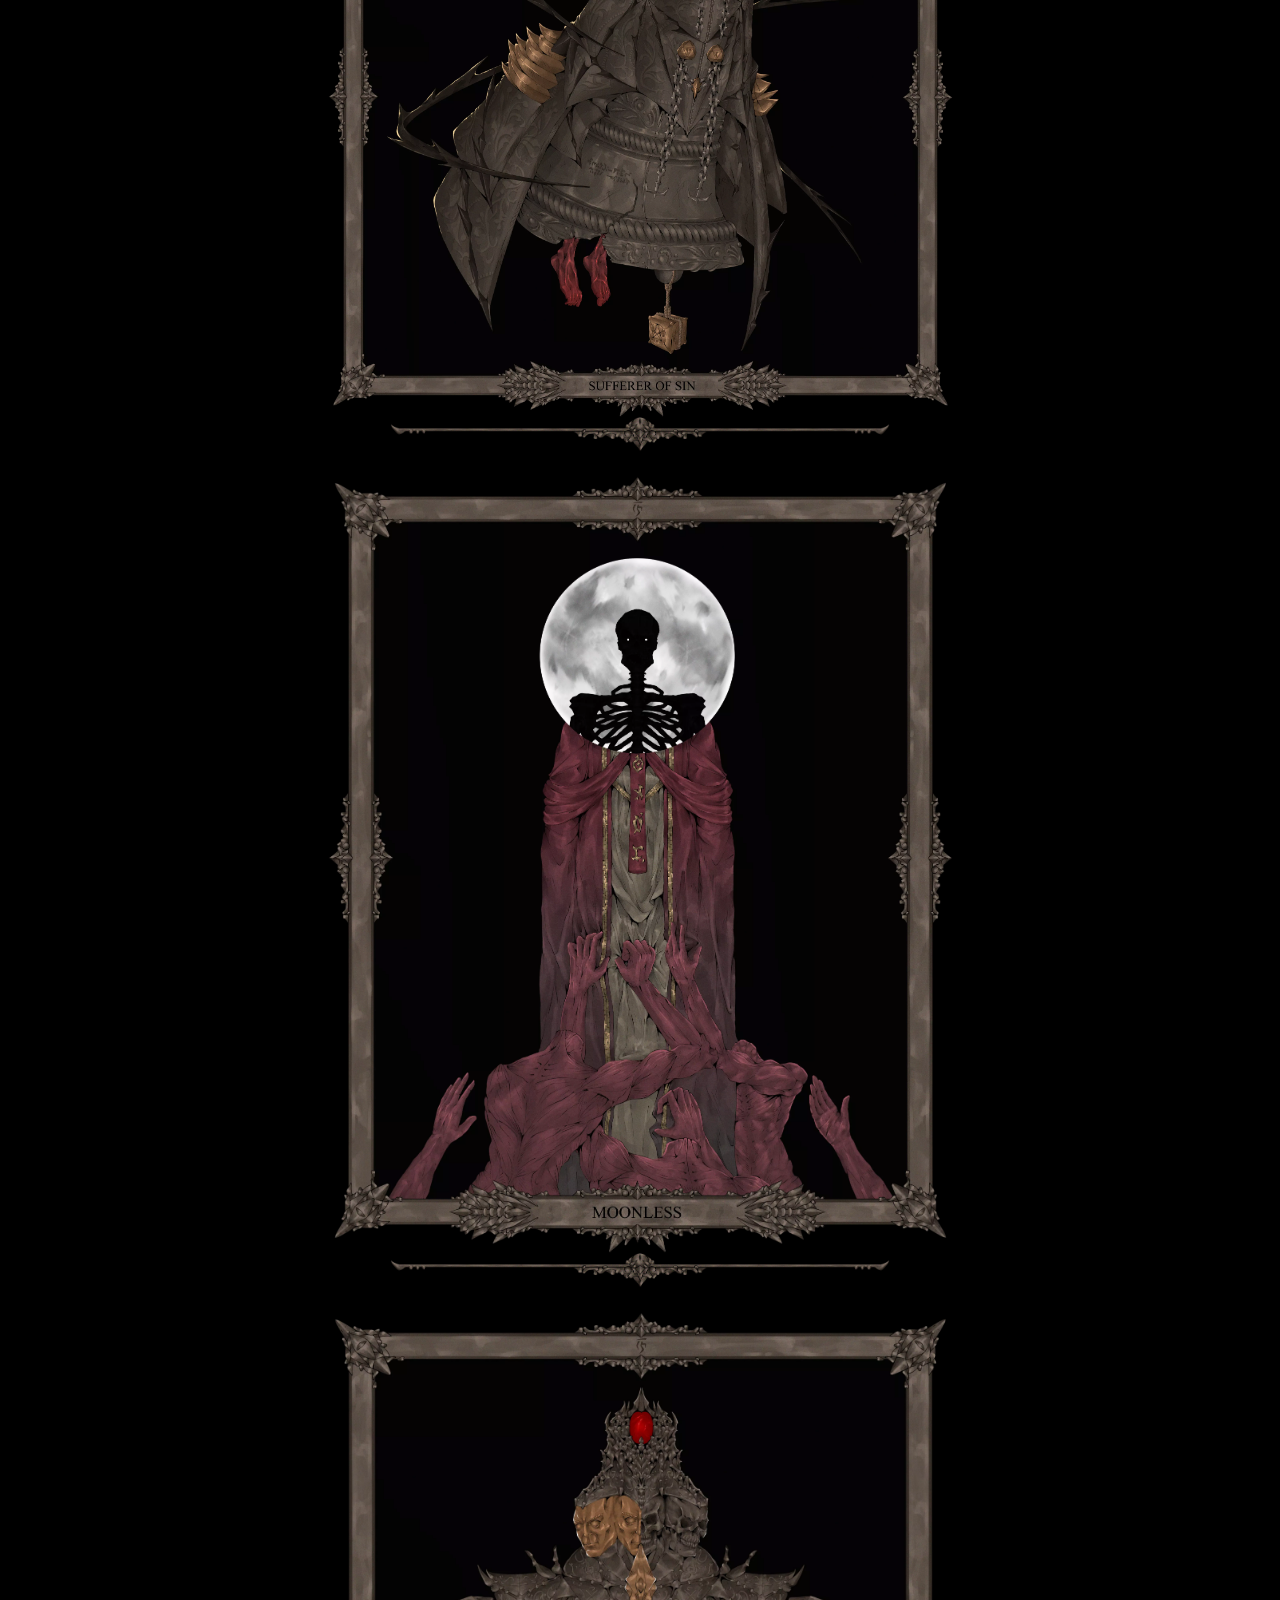
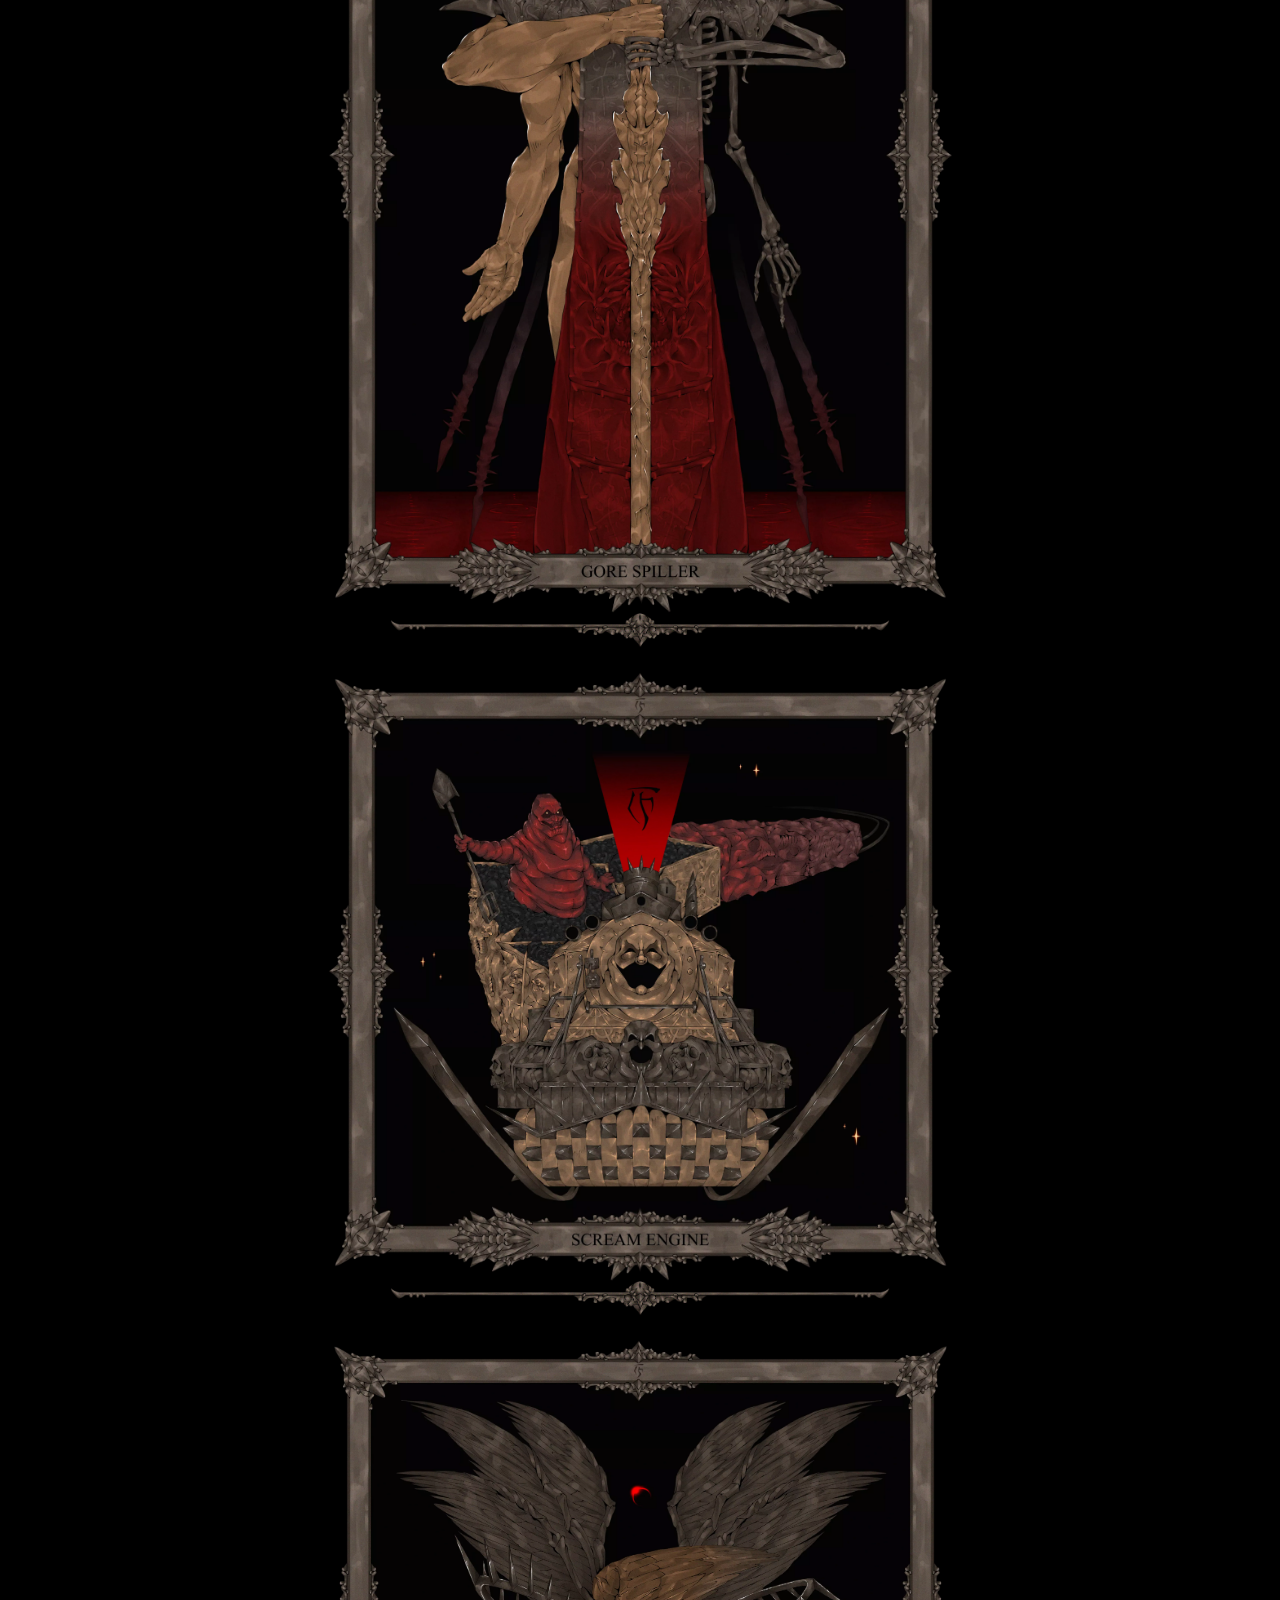
==== commit 23964c2f: "Update index.html" ====
--- a/index.html
+++ b/index.html
@@ -234,24 +234,24 @@
 <div class="container-fluid">
   <div class="row">
     <div class="col-12">
+        <img class="mx-auto d-block" alt="Stigmata Shaitan Swordsman" src="images/WEBP/Stigmata Shaitan Swordsman Portrait.webp" width="50%"/>
+    </div>
+  </div>
+</div>
+
+<div class="container-fluid">
+  <div class="row">
+    <div class="col-12">
+        <img class="mx-auto d-block" src="images/Line Break.png" width="40%"/>
+    </div>
+  </div>
+</div>
+
+&nbsp;
+<div class="container-fluid">
+  <div class="row">
+    <div class="col-12">
         <img class="mx-auto d-block" alt="Suffix of Ra" src="images/WEBP/Suffix of Ra Portrait.webp" width="50%"/>
-    </div>
-  </div>
-</div>
-
-<div class="container-fluid">
-  <div class="row">
-    <div class="col-12">
-        <img class="mx-auto d-block" src="images/Line Break.png" width="40%"/>
-    </div>
-  </div>
-</div>
-
-&nbsp;
-<div class="container-fluid">
-  <div class="row">
-    <div class="col-12">
-        <img class="mx-auto d-block" alt="Stigmata Shaitan Swordsman" src="images/WEBP/Stigmata Shaitan Swordsman Portrait.webp" width="50%"/>
     </div>
   </div>
 </div>
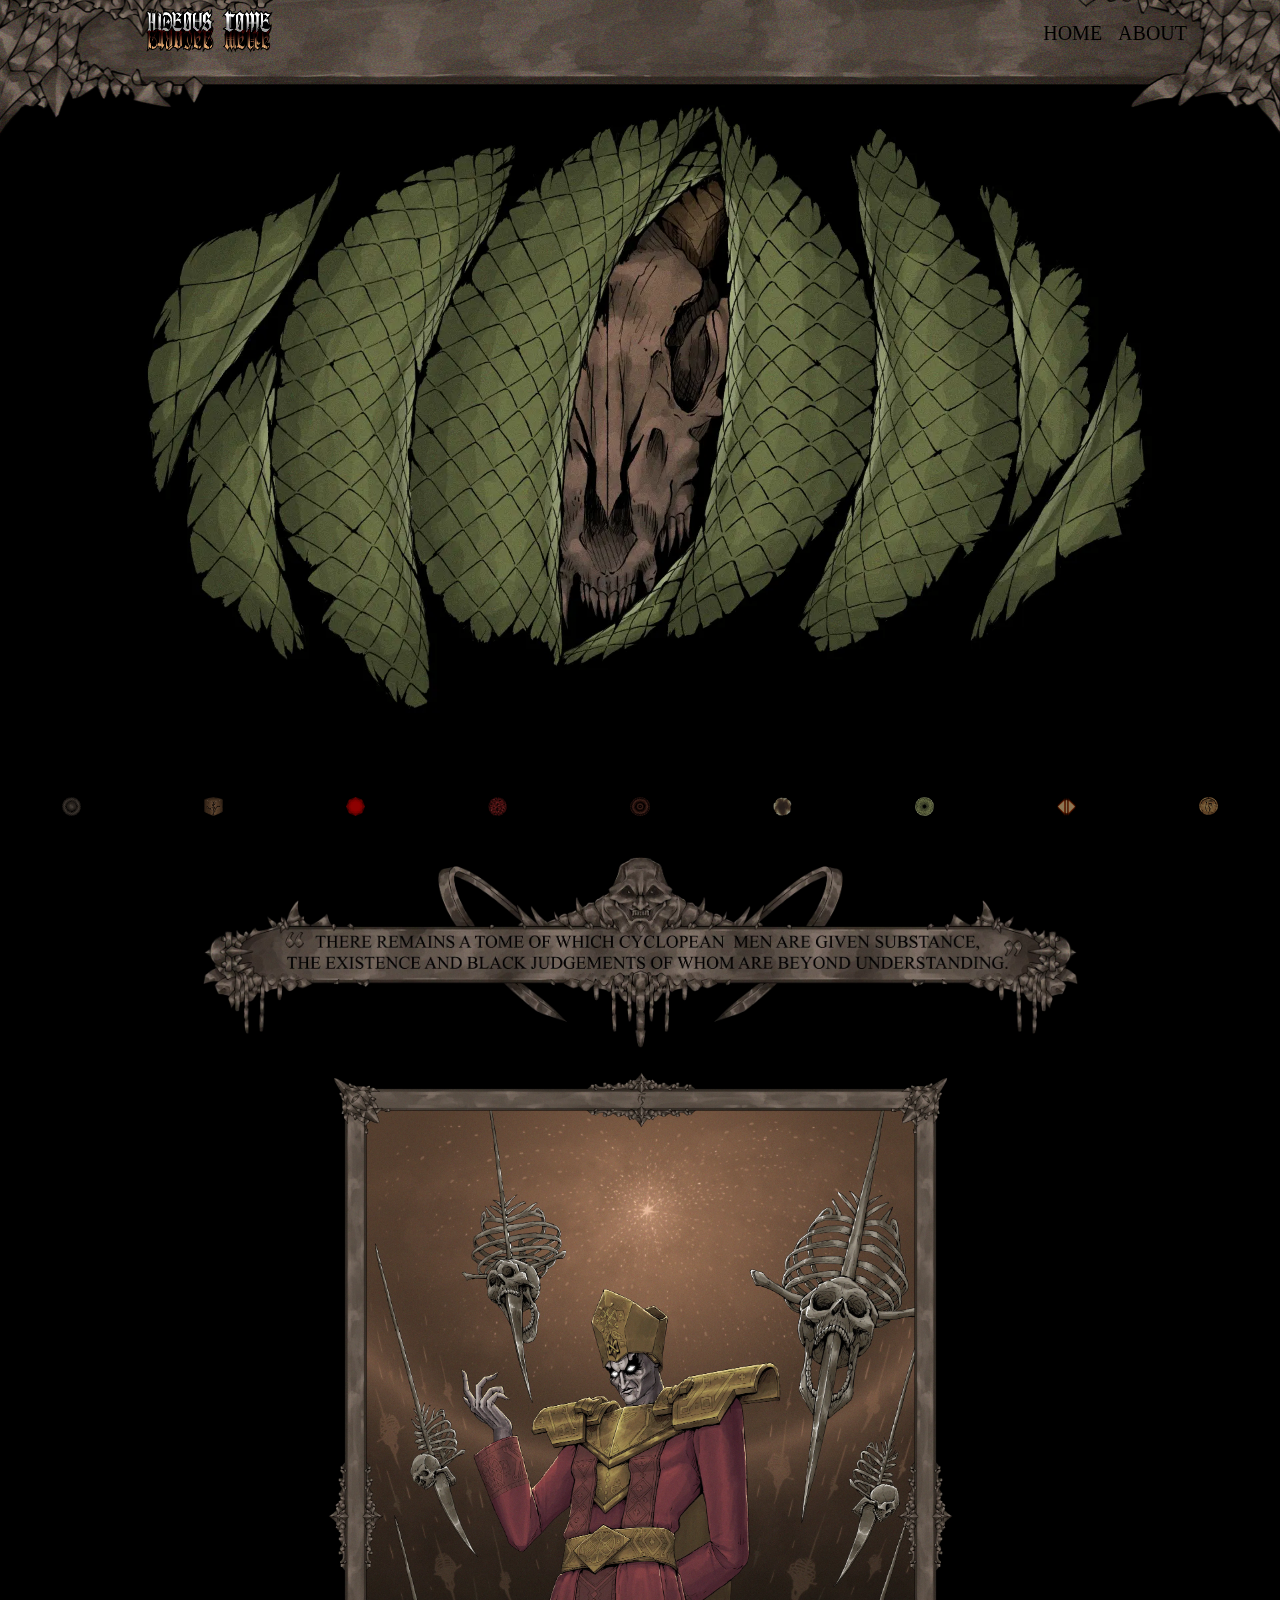
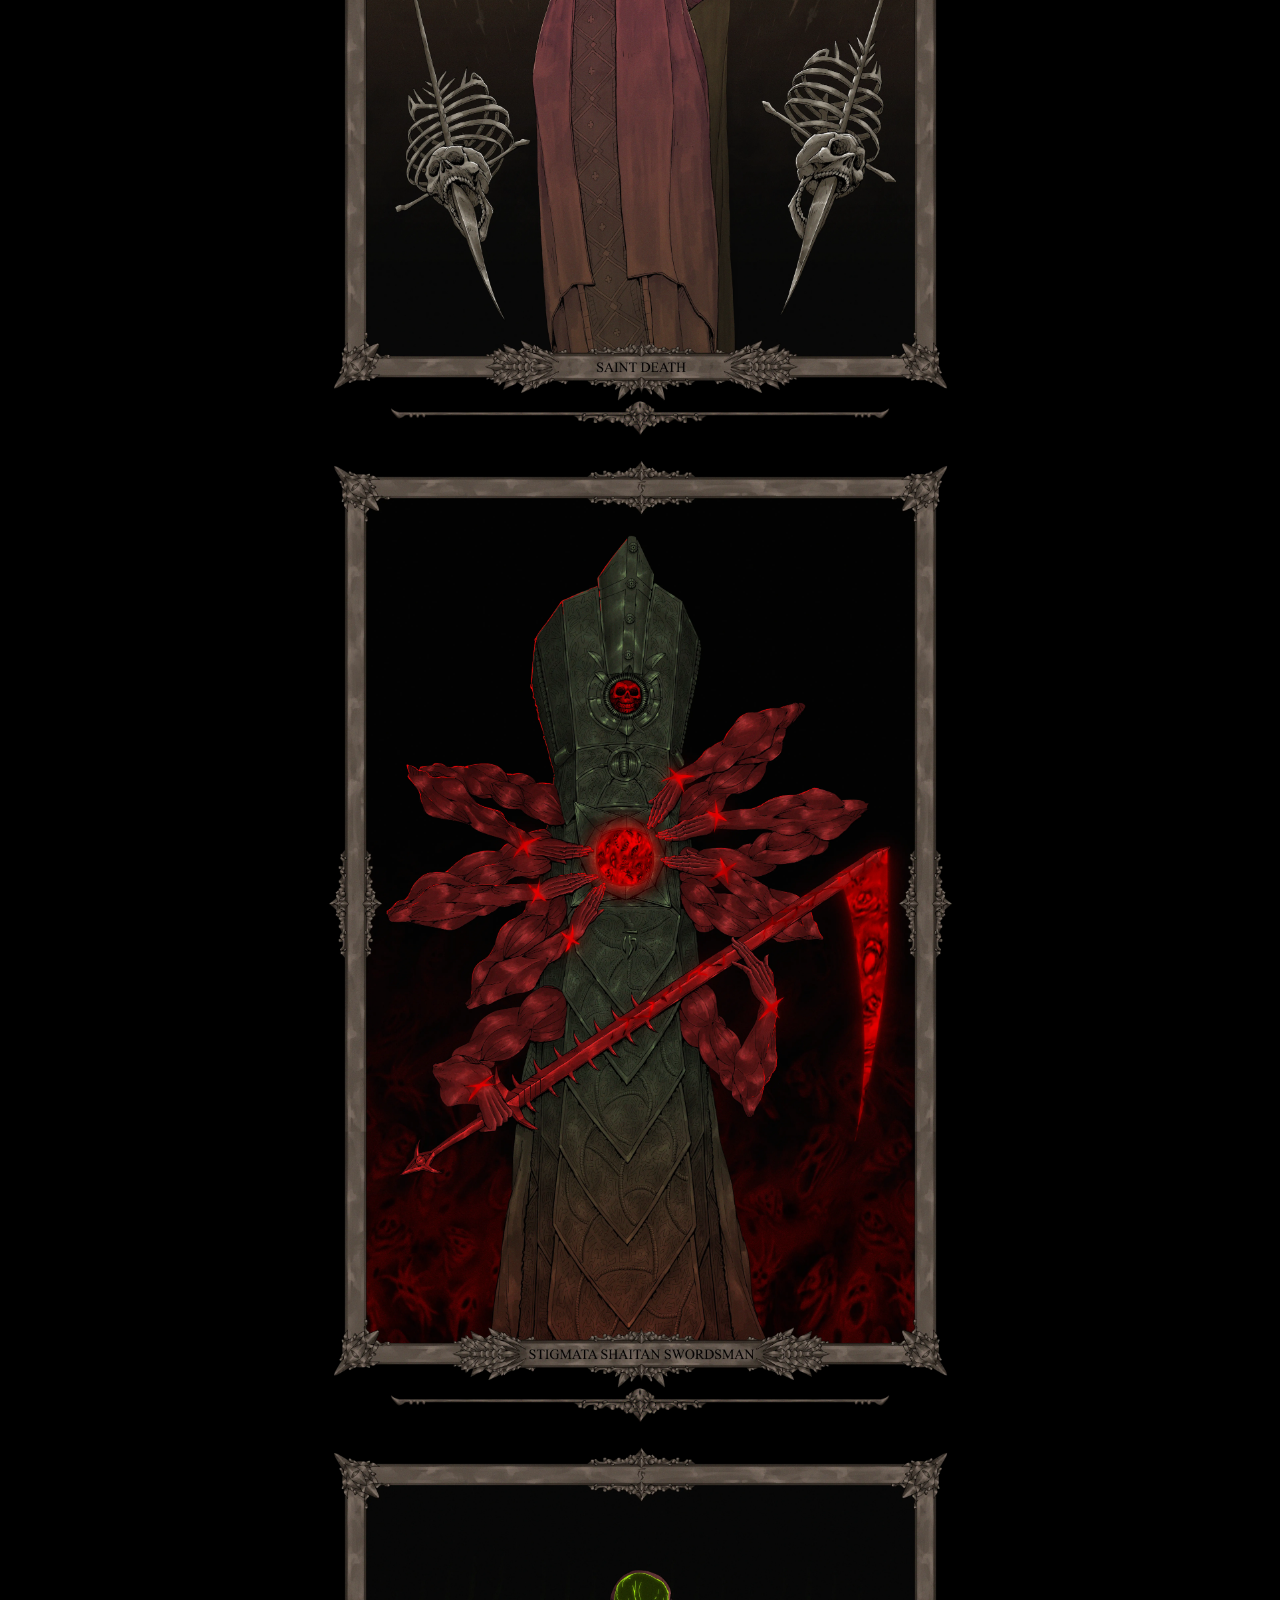
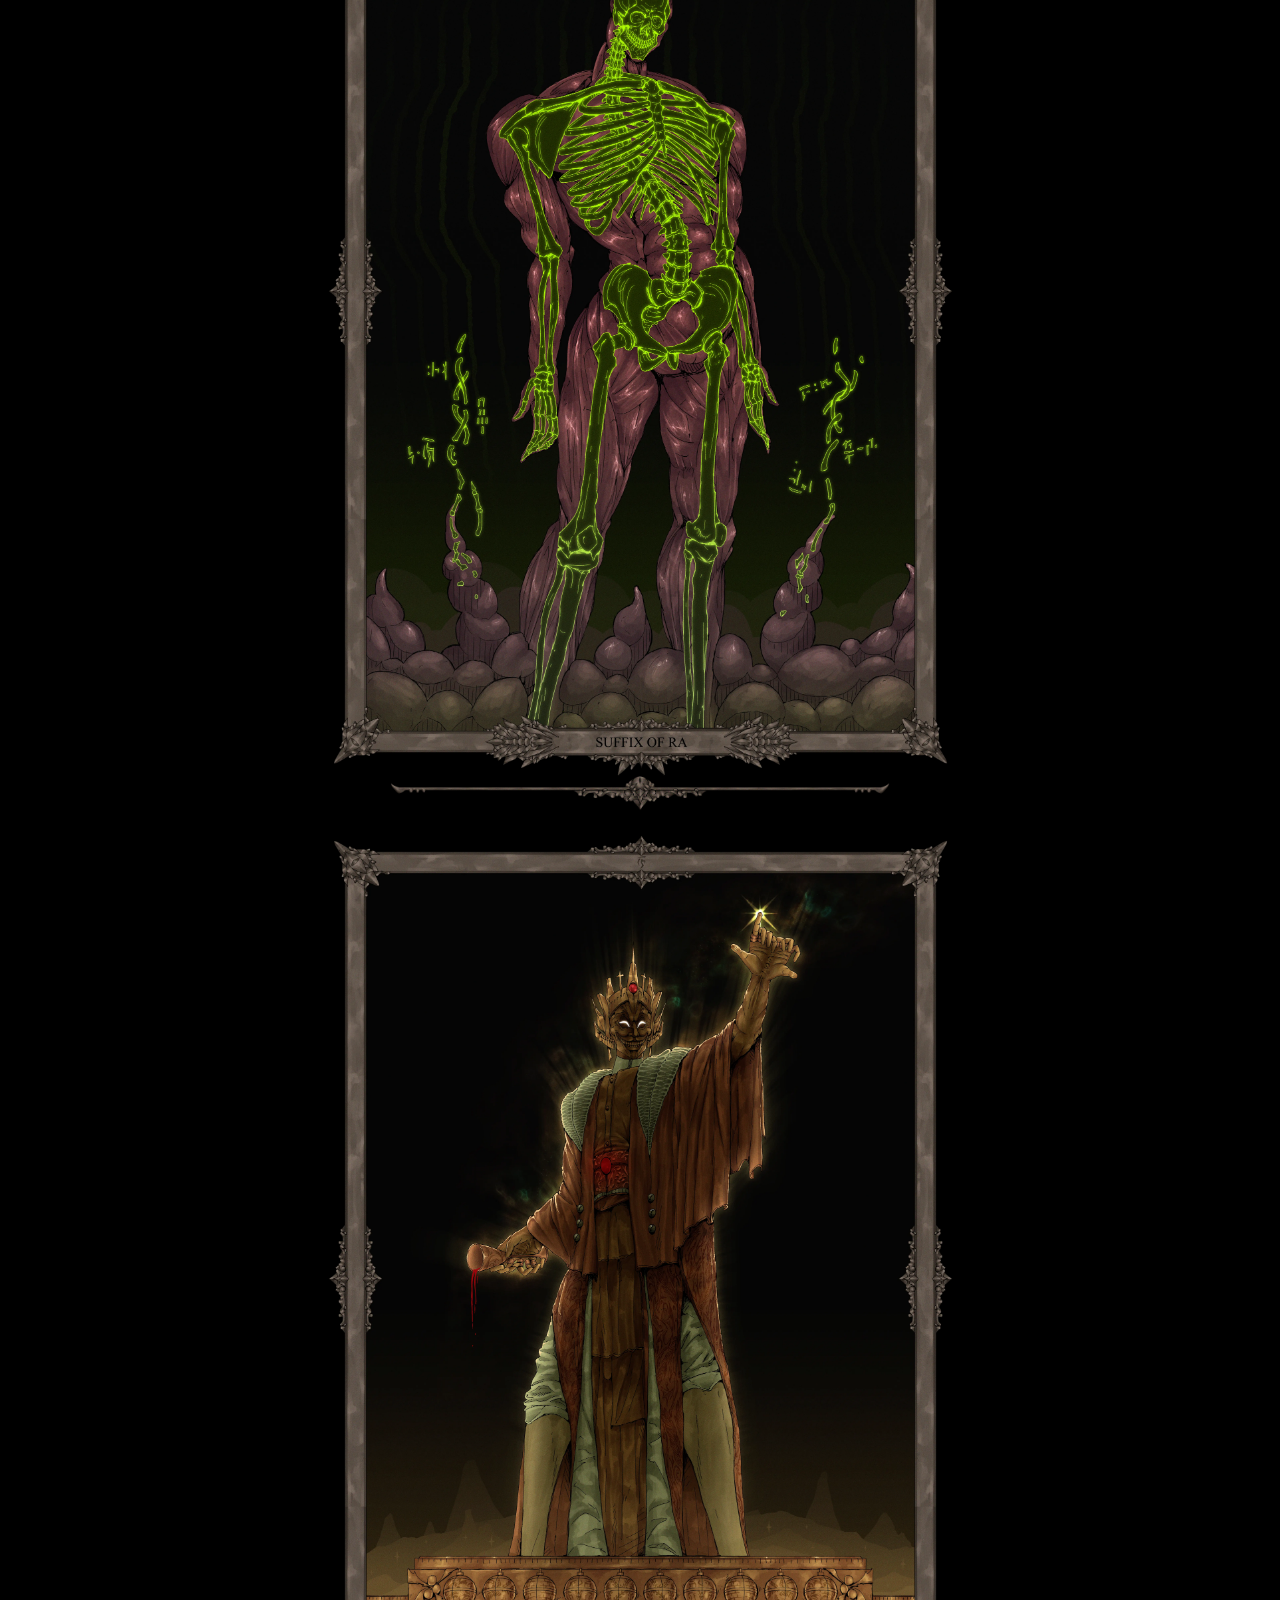
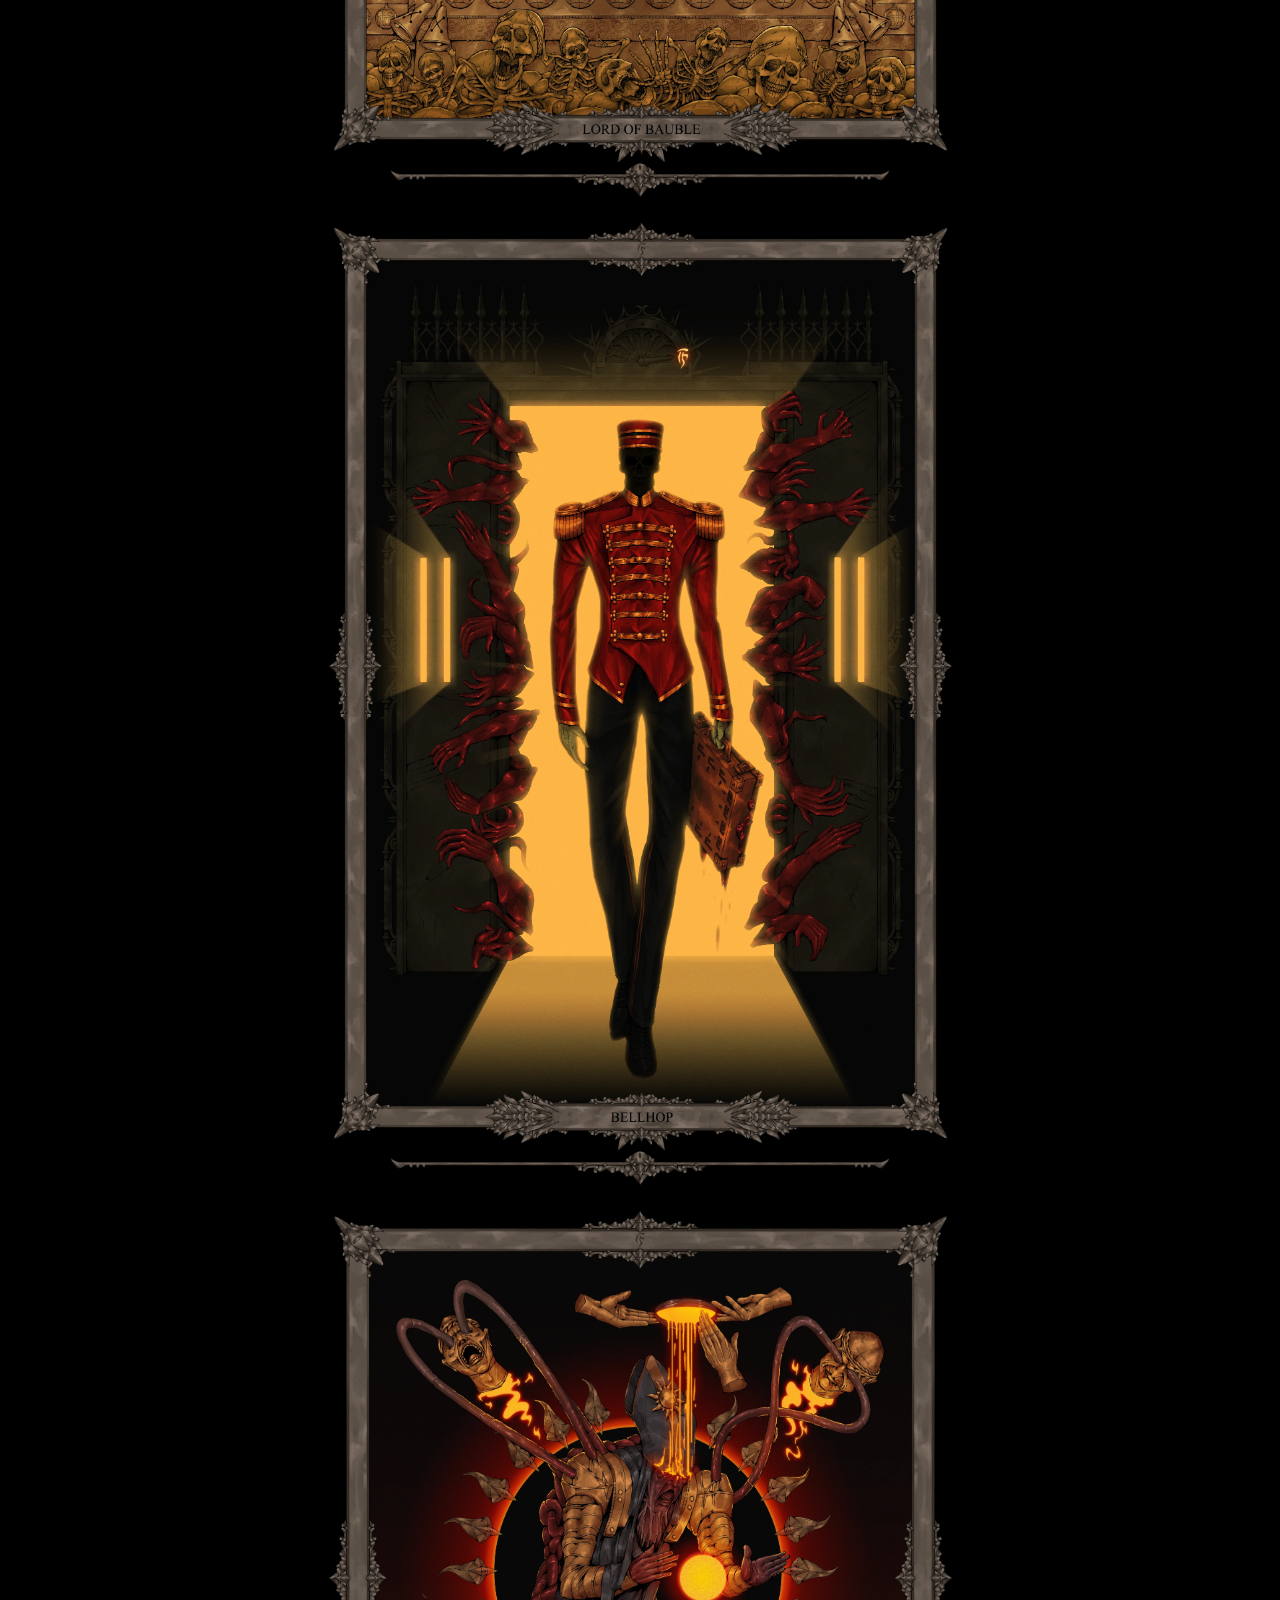
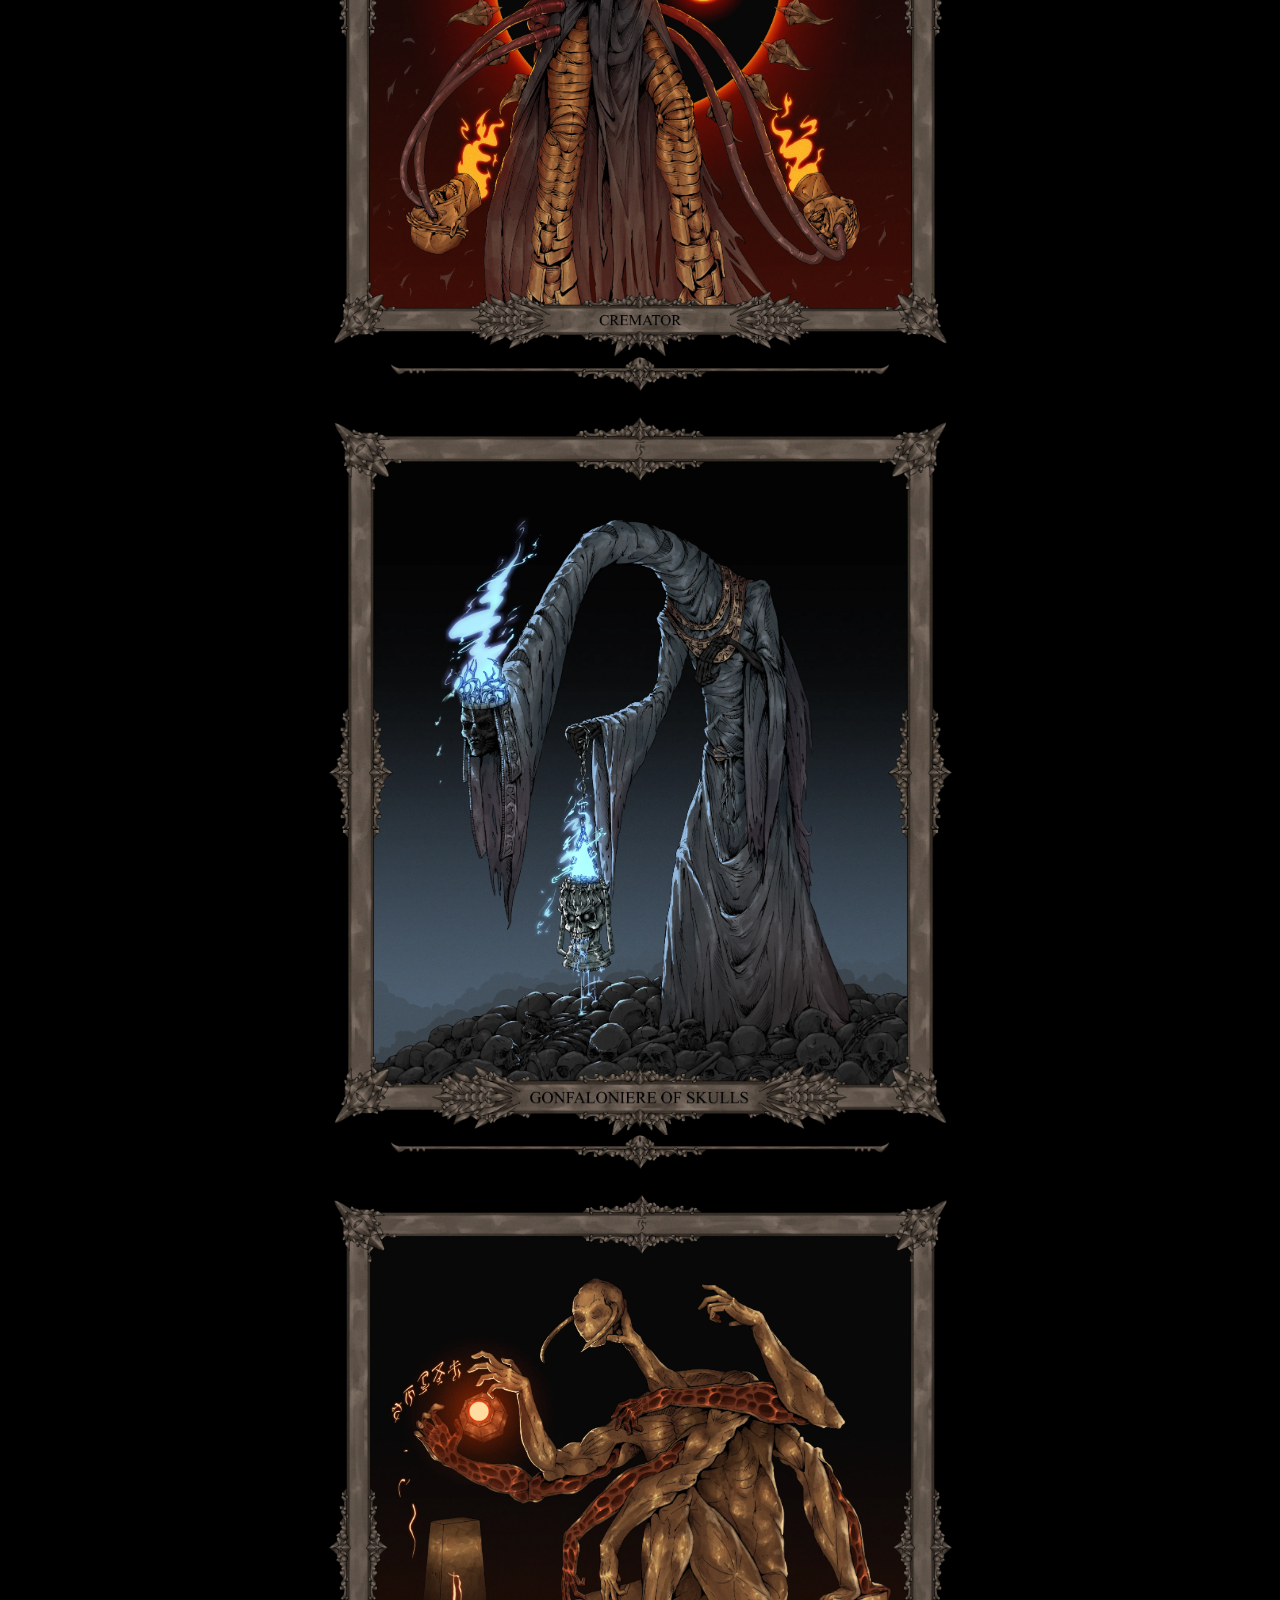
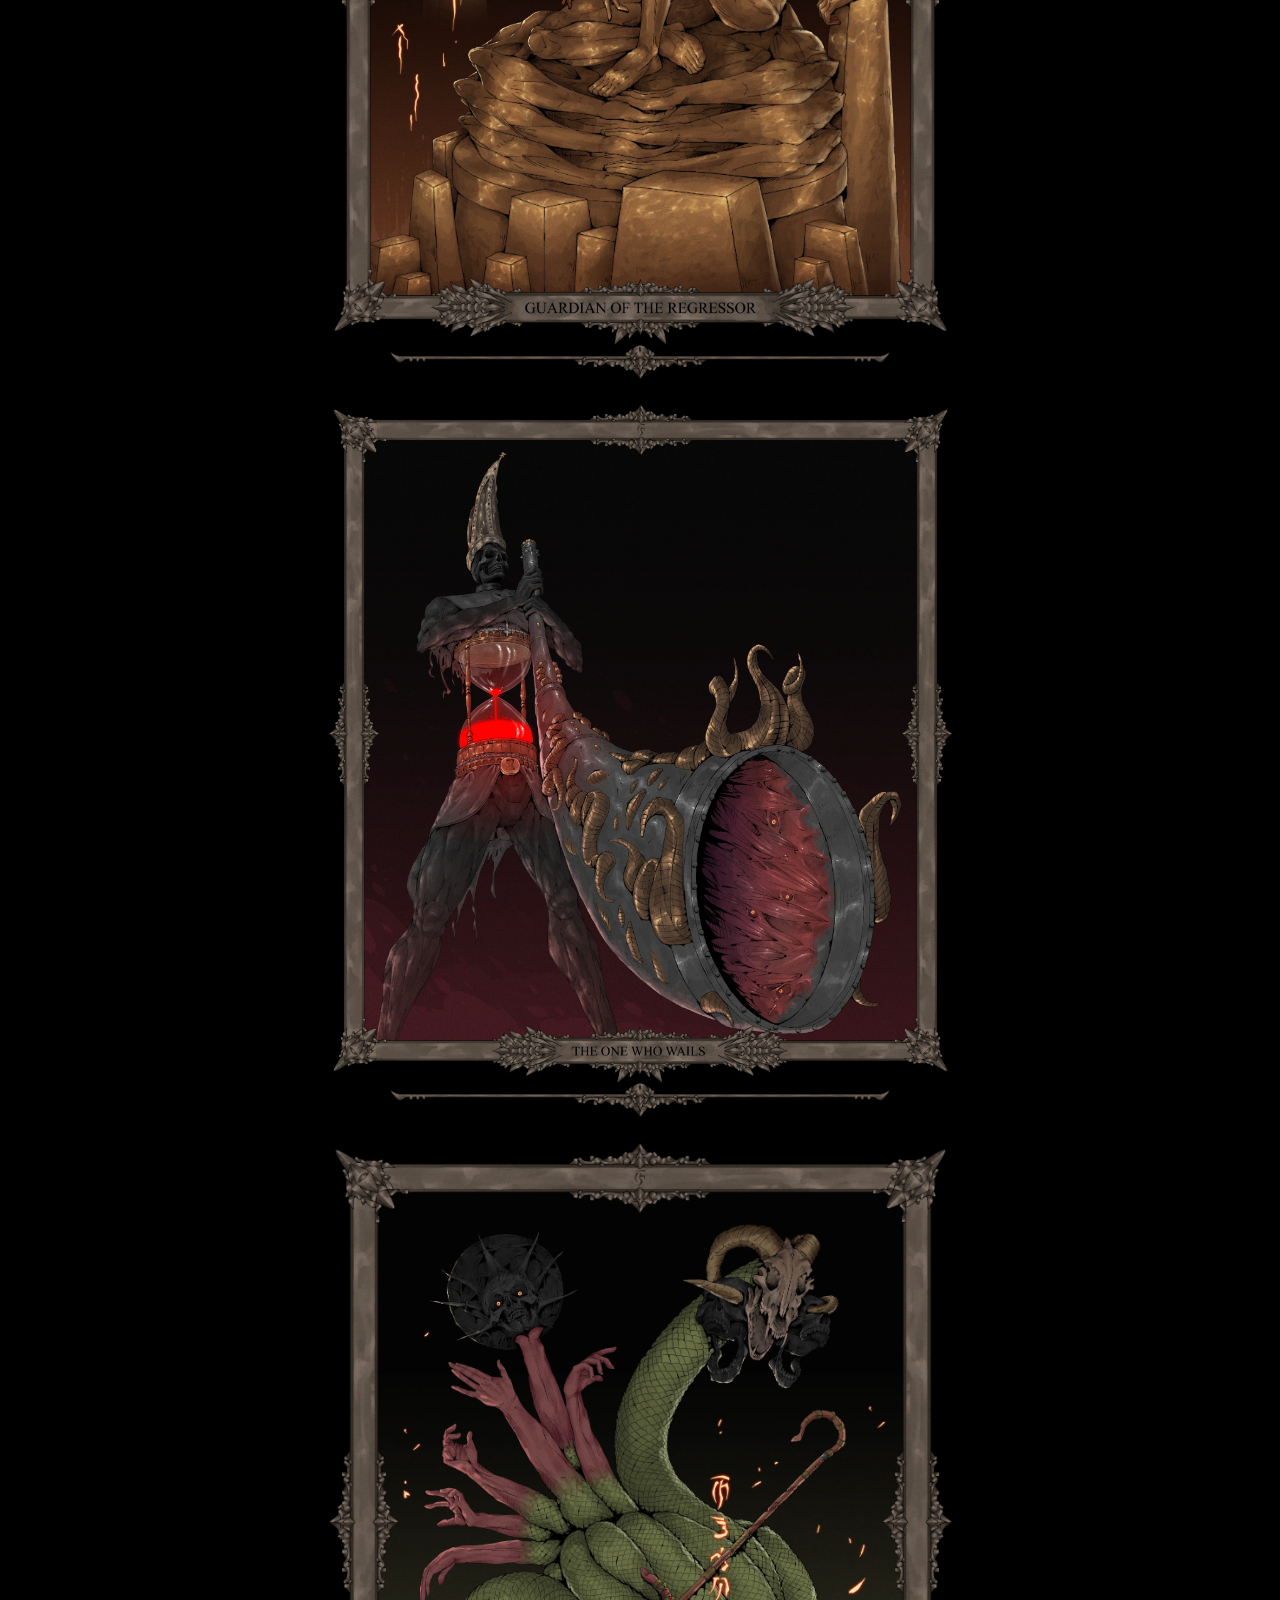
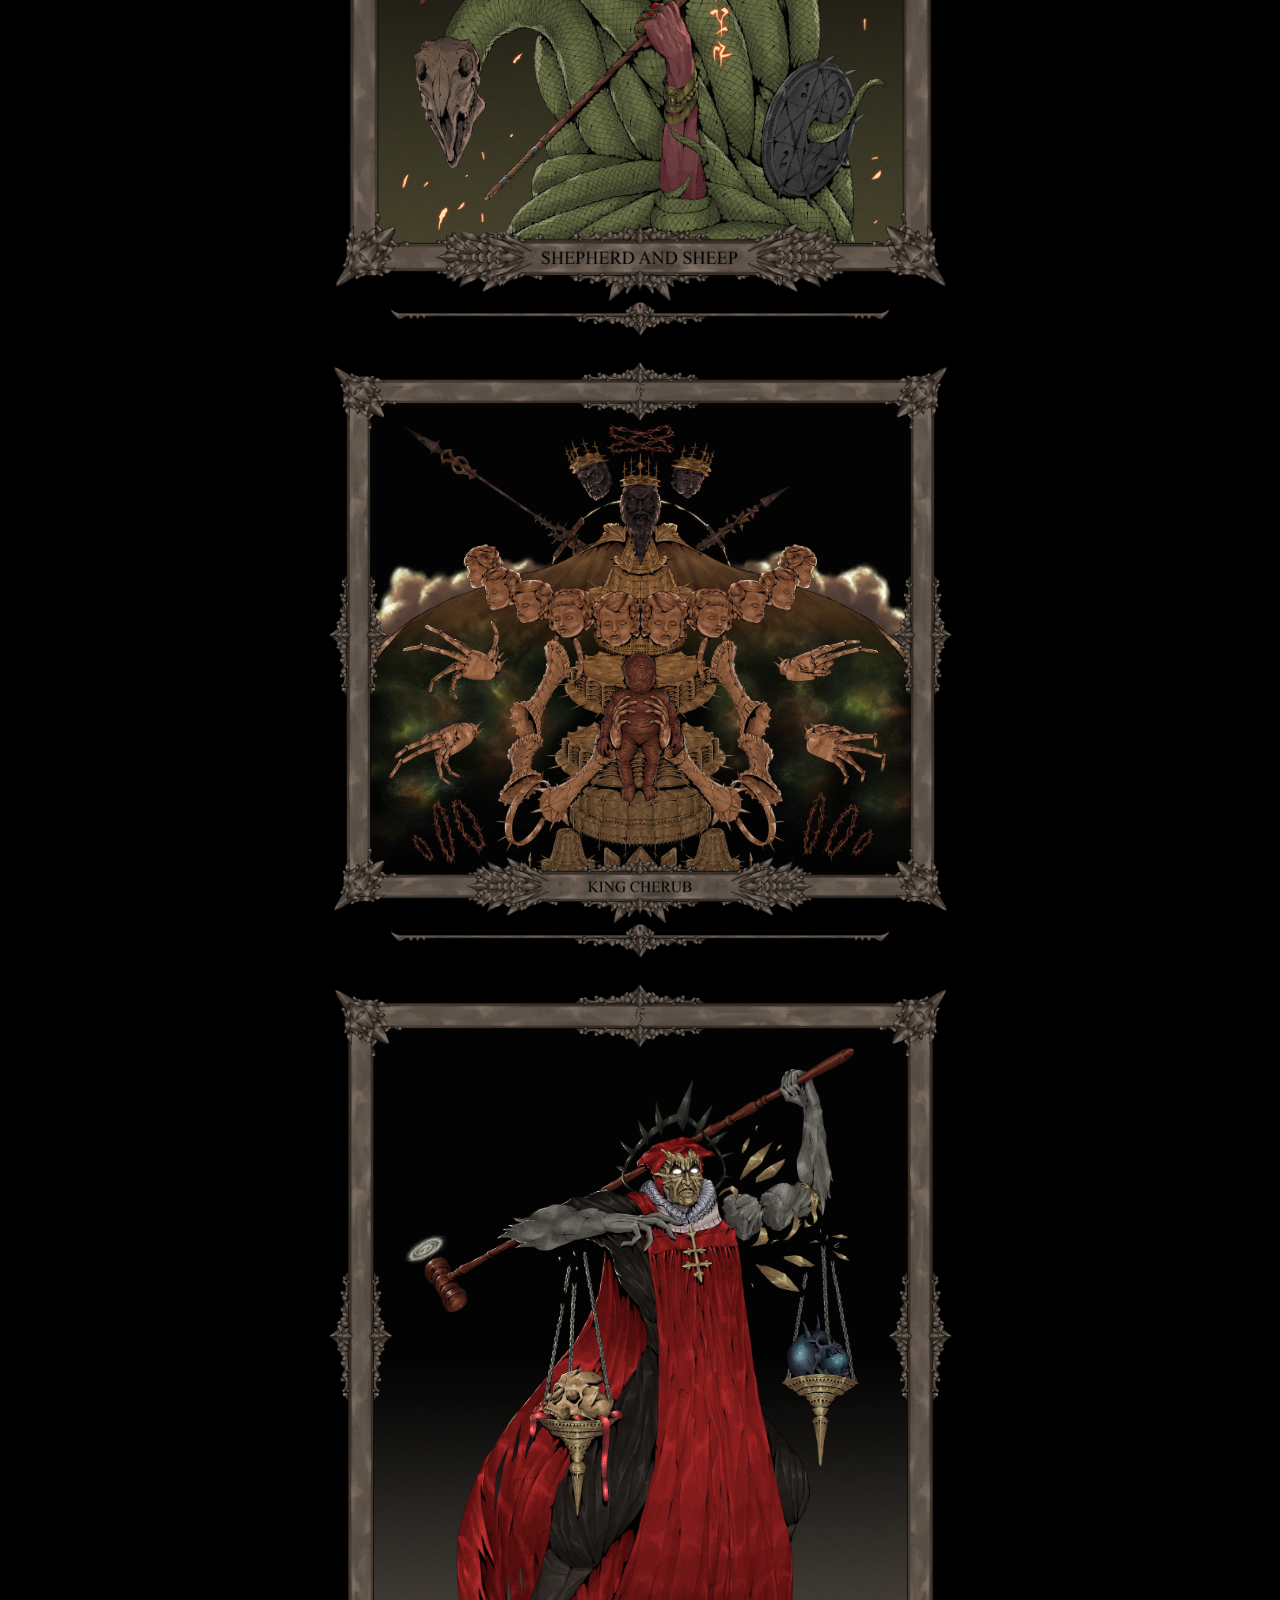
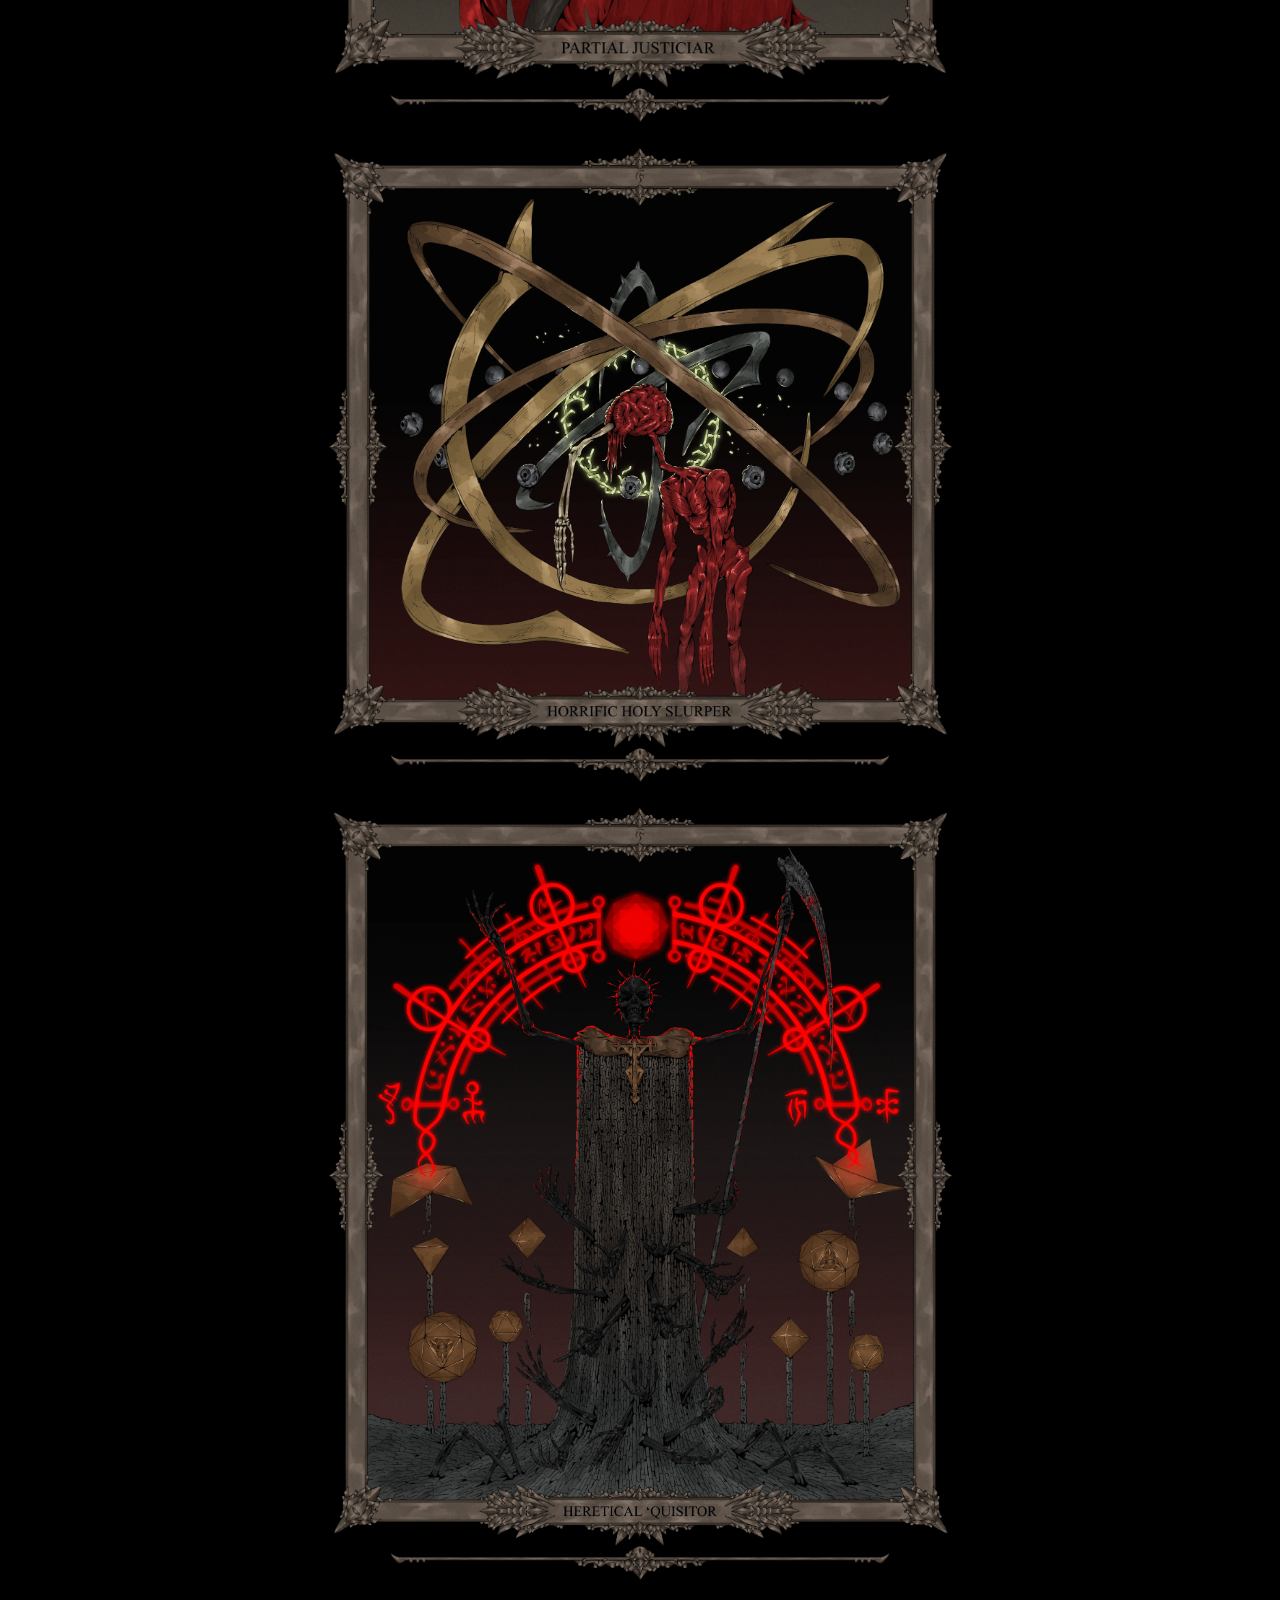
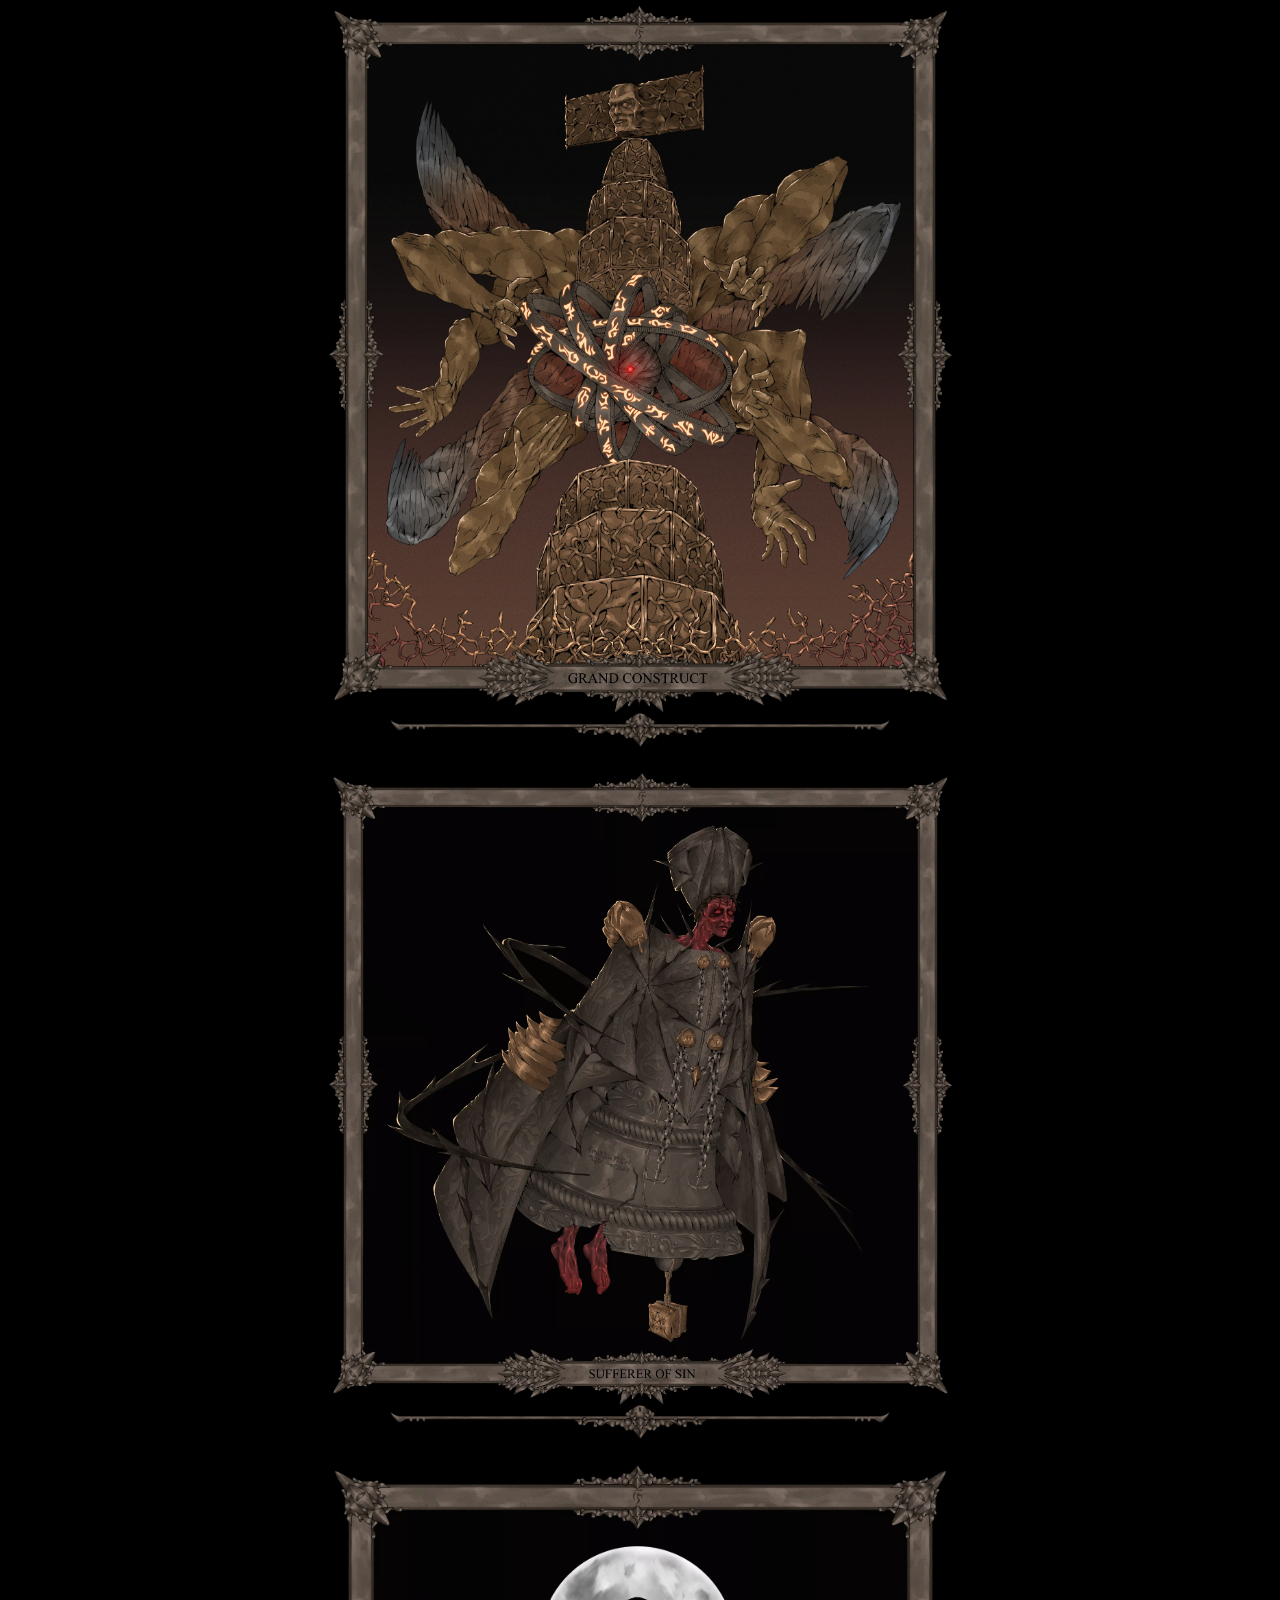
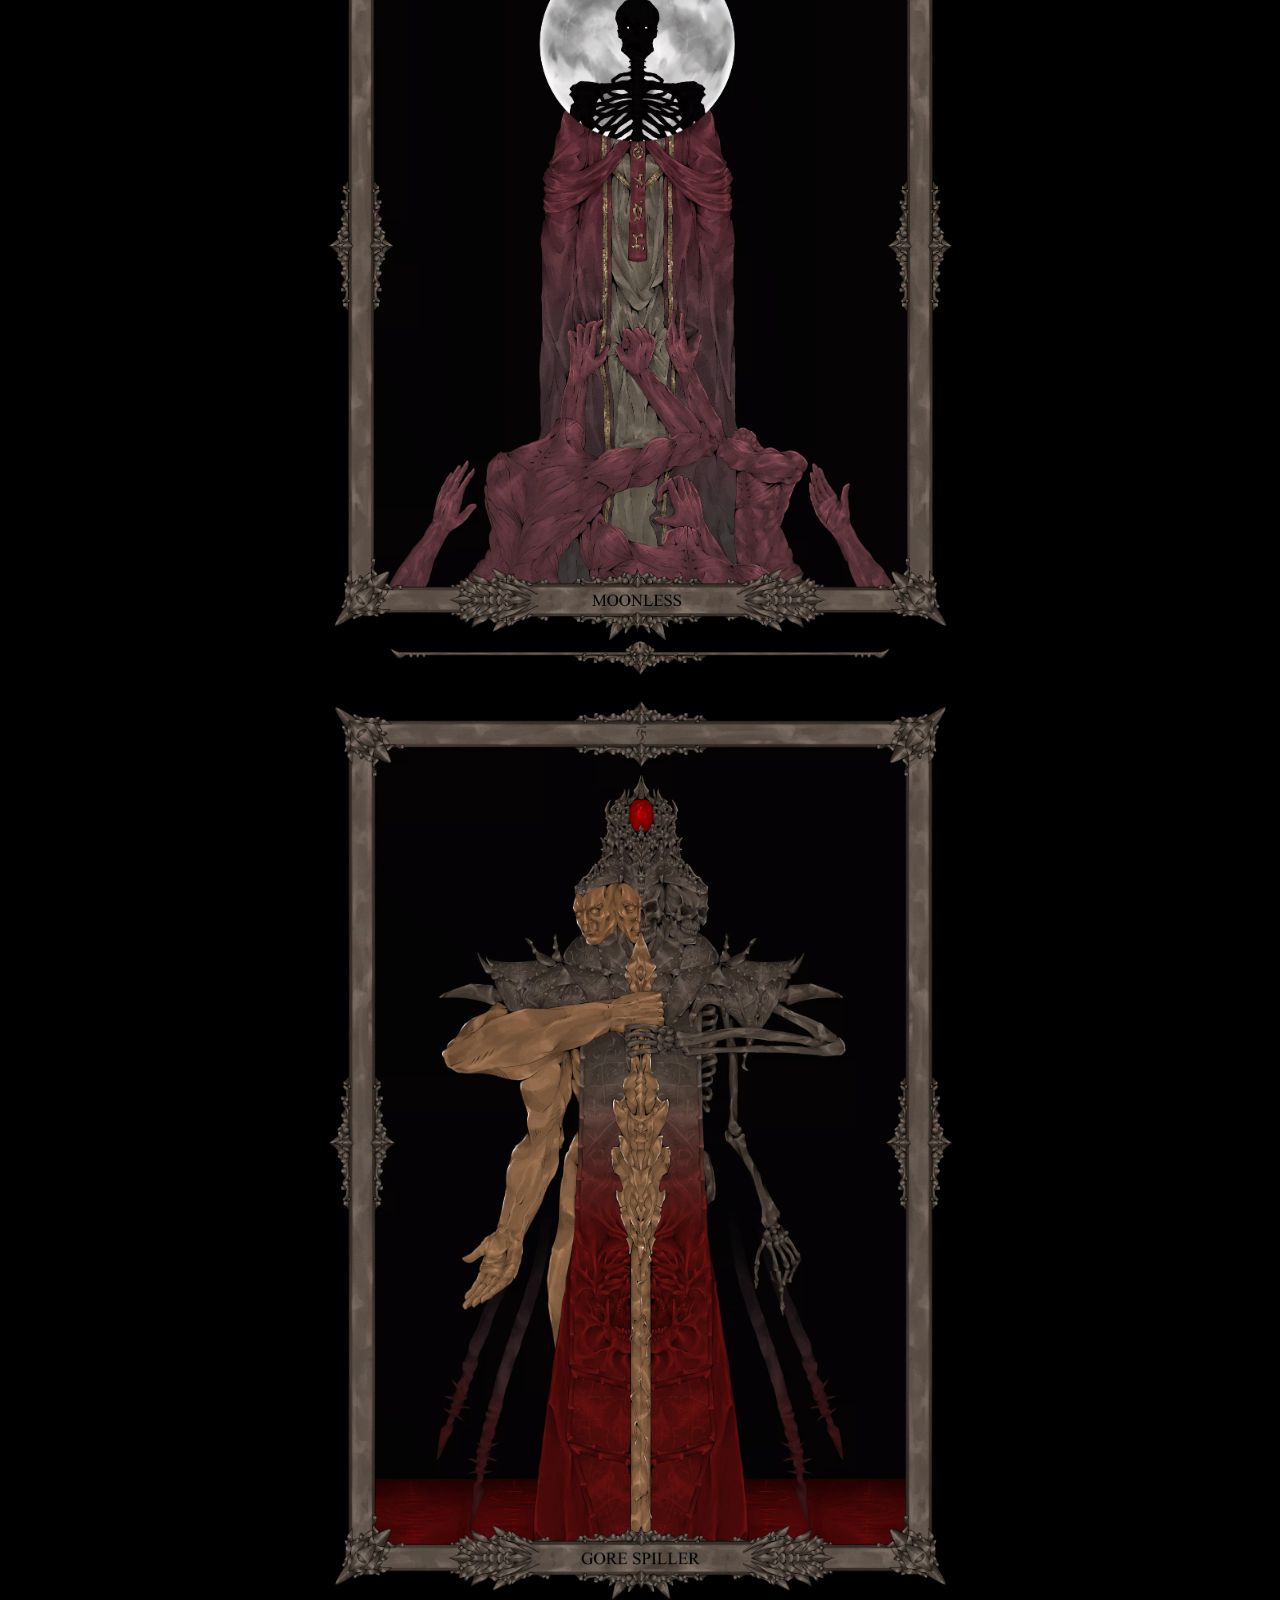
==== commit 9a029566: "Update index.html" ====
--- a/index.html
+++ b/index.html
@@ -234,6 +234,22 @@
 <div class="container-fluid">
   <div class="row">
     <div class="col-12">
+        <img class="mx-auto d-block" alt="Saint Death" src="images/WEBP/Saint Death Portrait.webp" width="50%"/>
+    </div>
+  </div>
+</div>
+
+<div class="container-fluid">
+  <div class="row">
+    <div class="col-12">
+        <img class="mx-auto d-block" src="images/Line Break.png" width="40%"/>
+    </div>
+  </div>
+</div>
+&nbsp;
+<div class="container-fluid">
+  <div class="row">
+    <div class="col-12">
         <img class="mx-auto d-block" alt="Stigmata Shaitan Swordsman" src="images/WEBP/Stigmata Shaitan Swordsman Portrait.webp" width="50%"/>
     </div>
   </div>
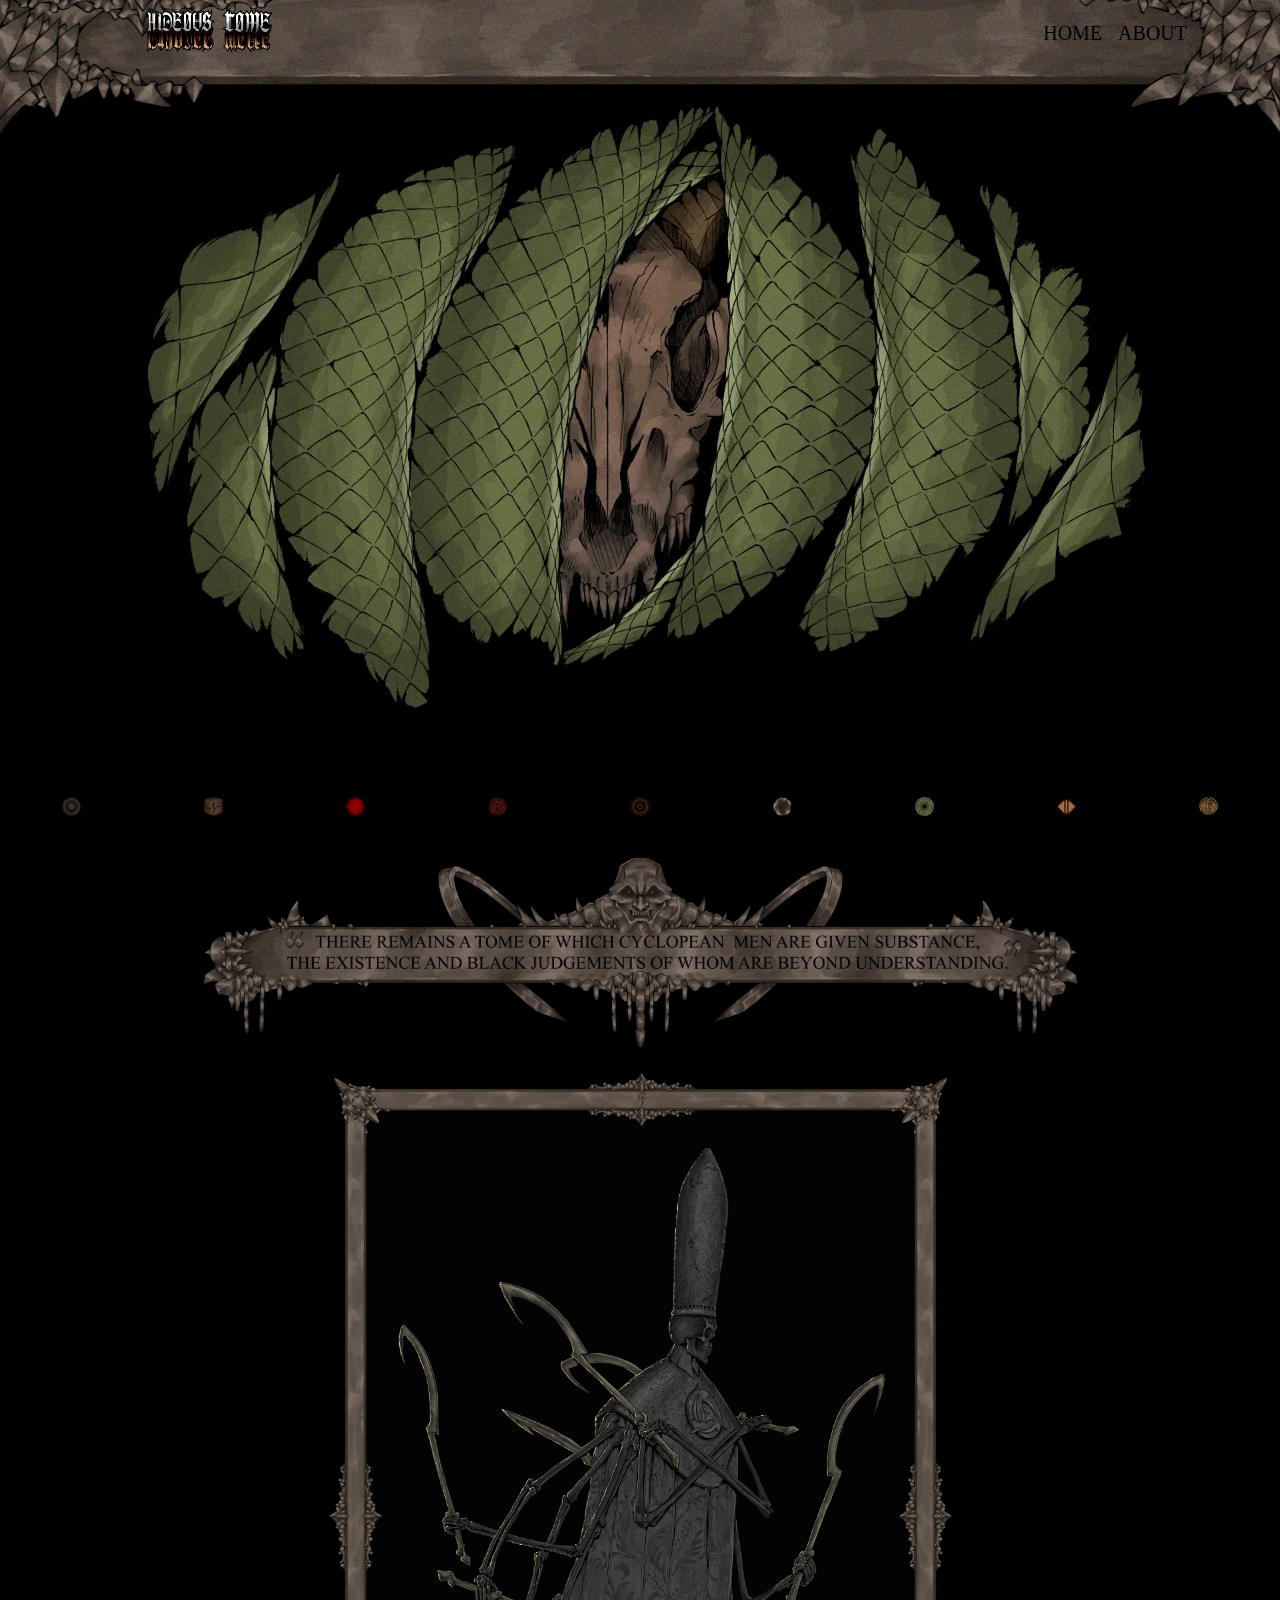
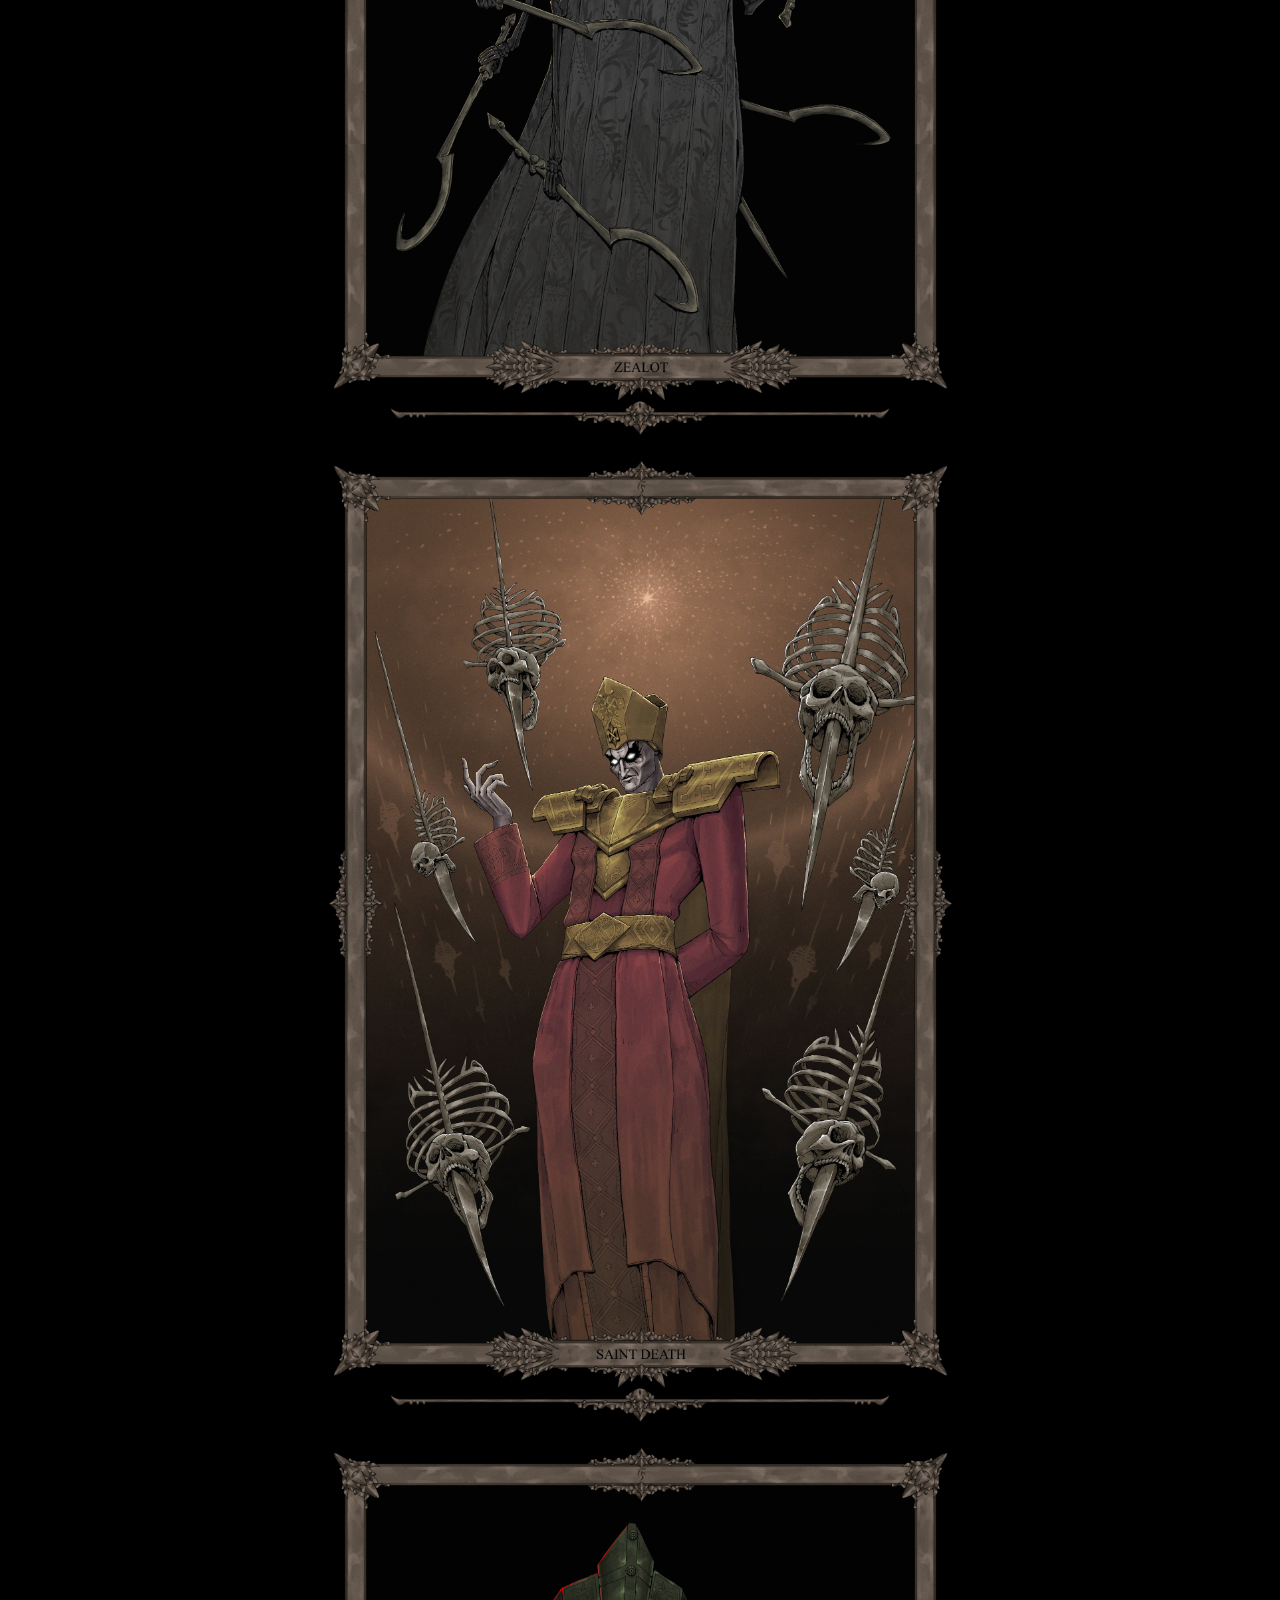
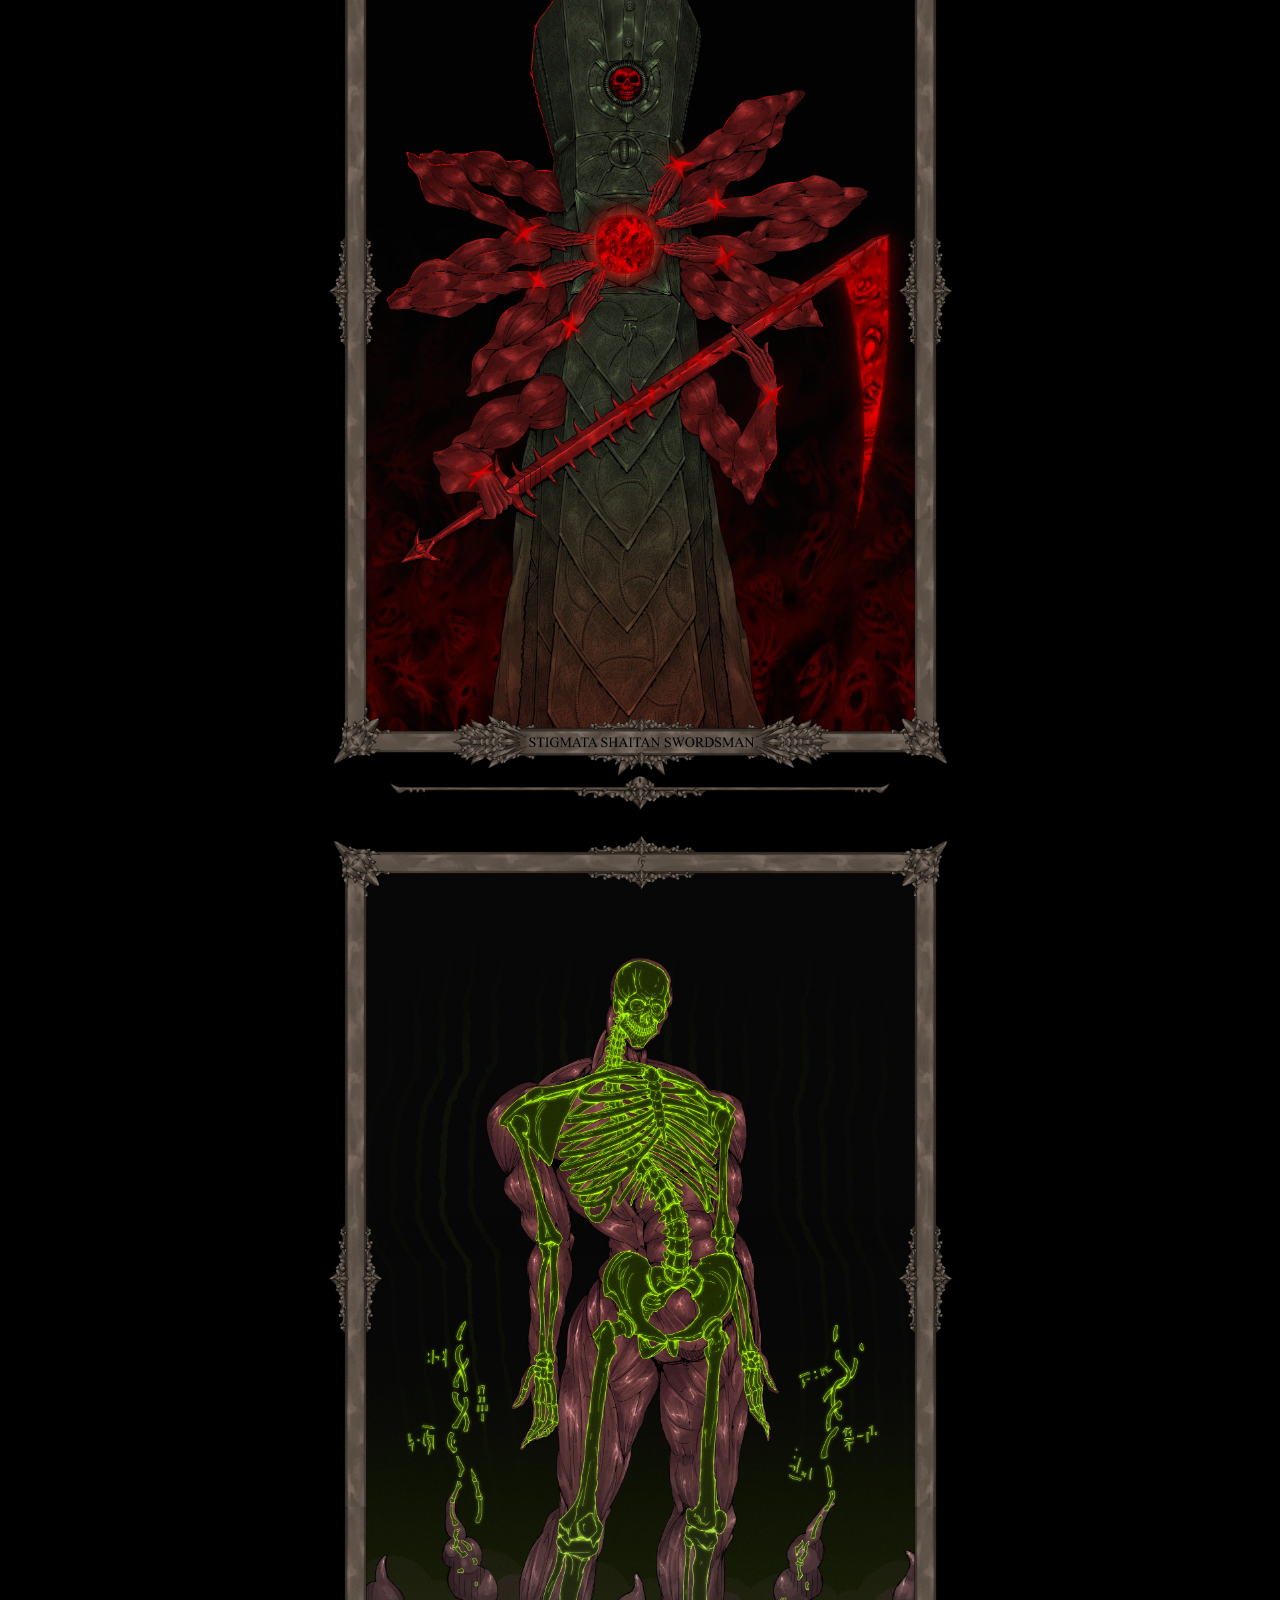
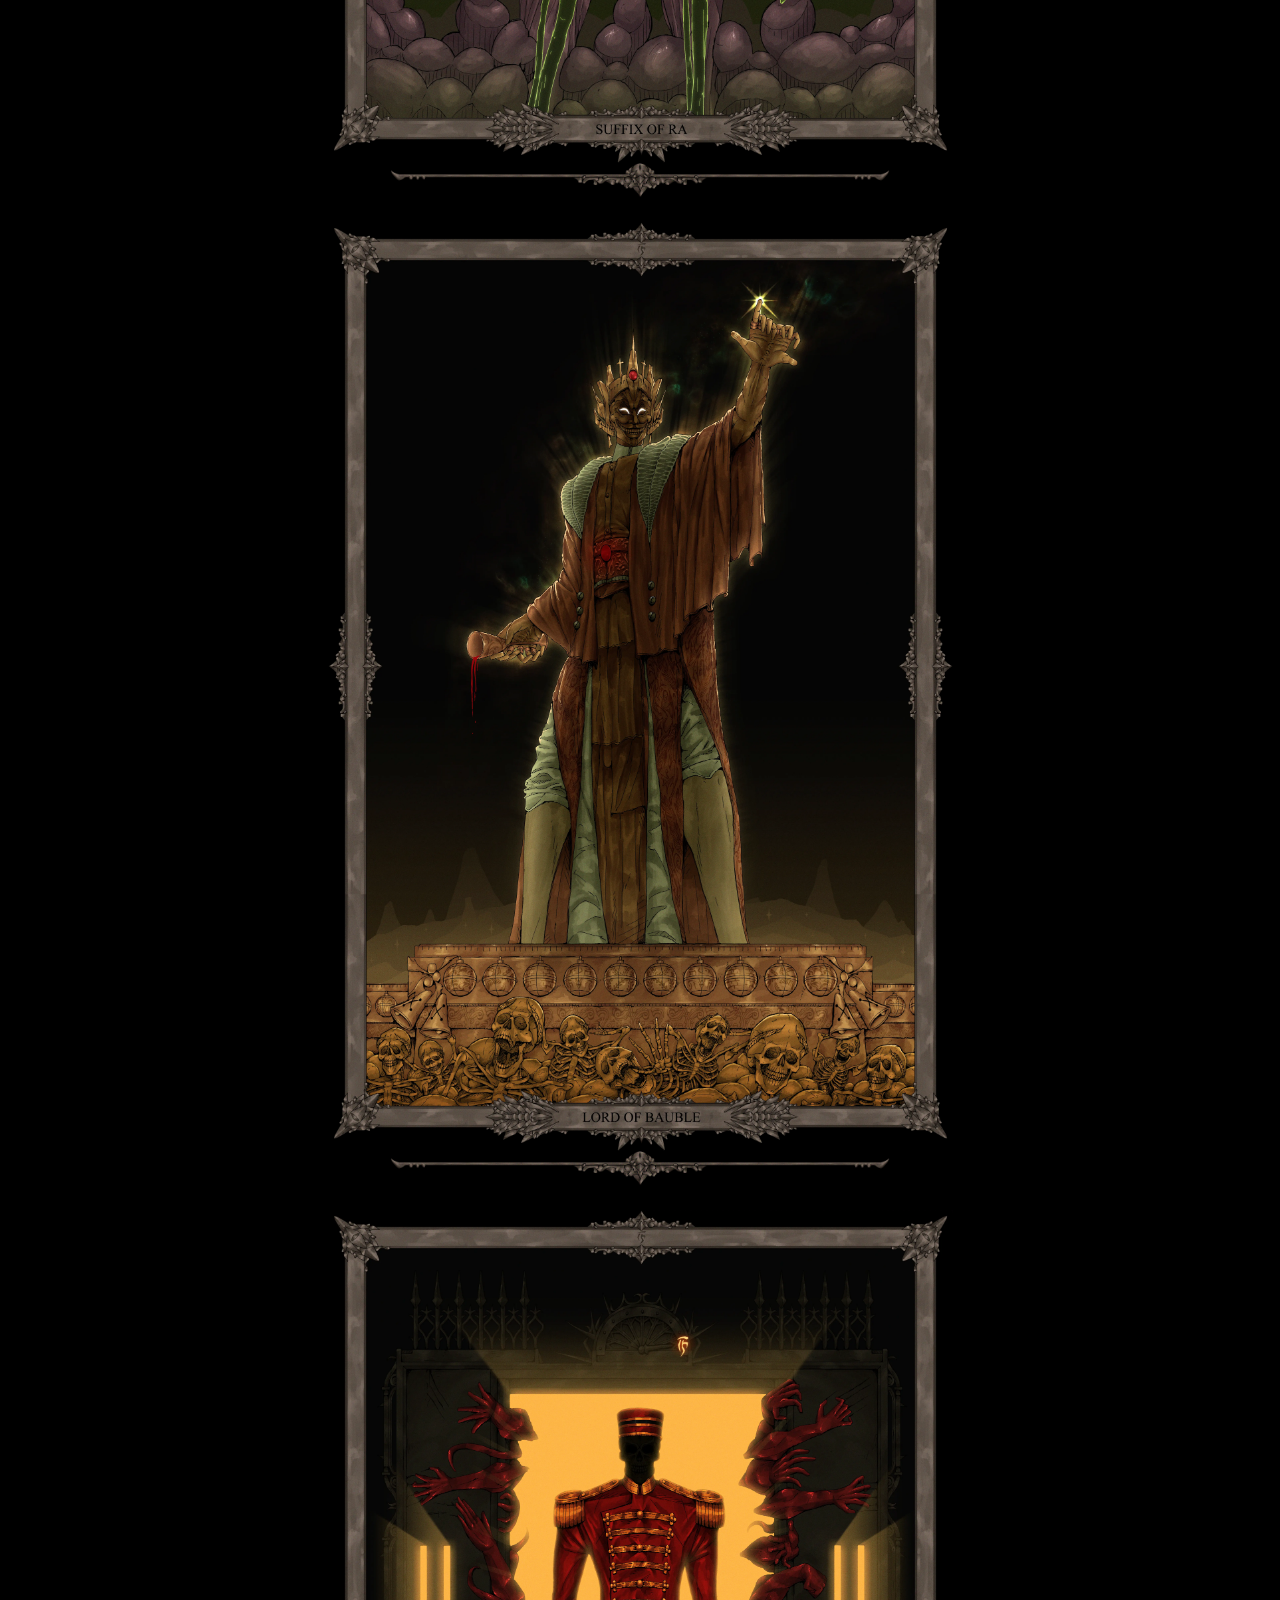
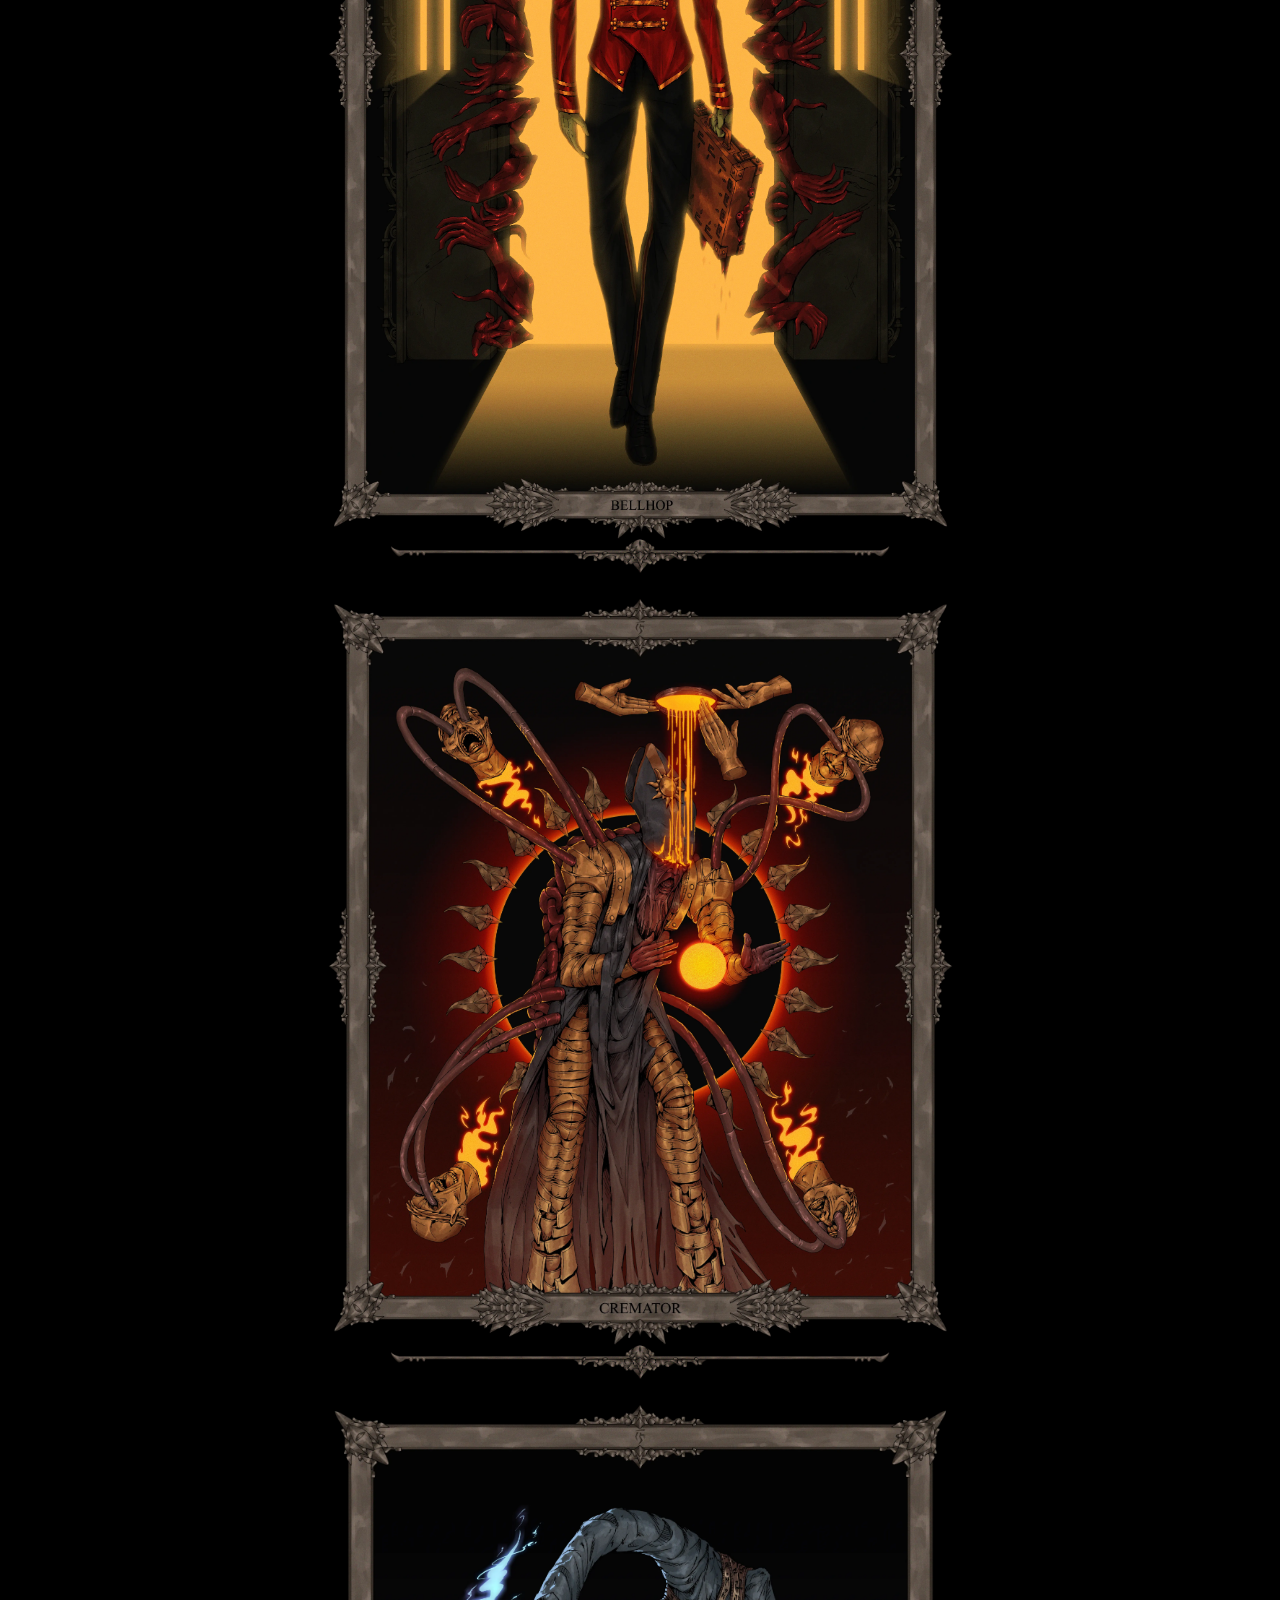
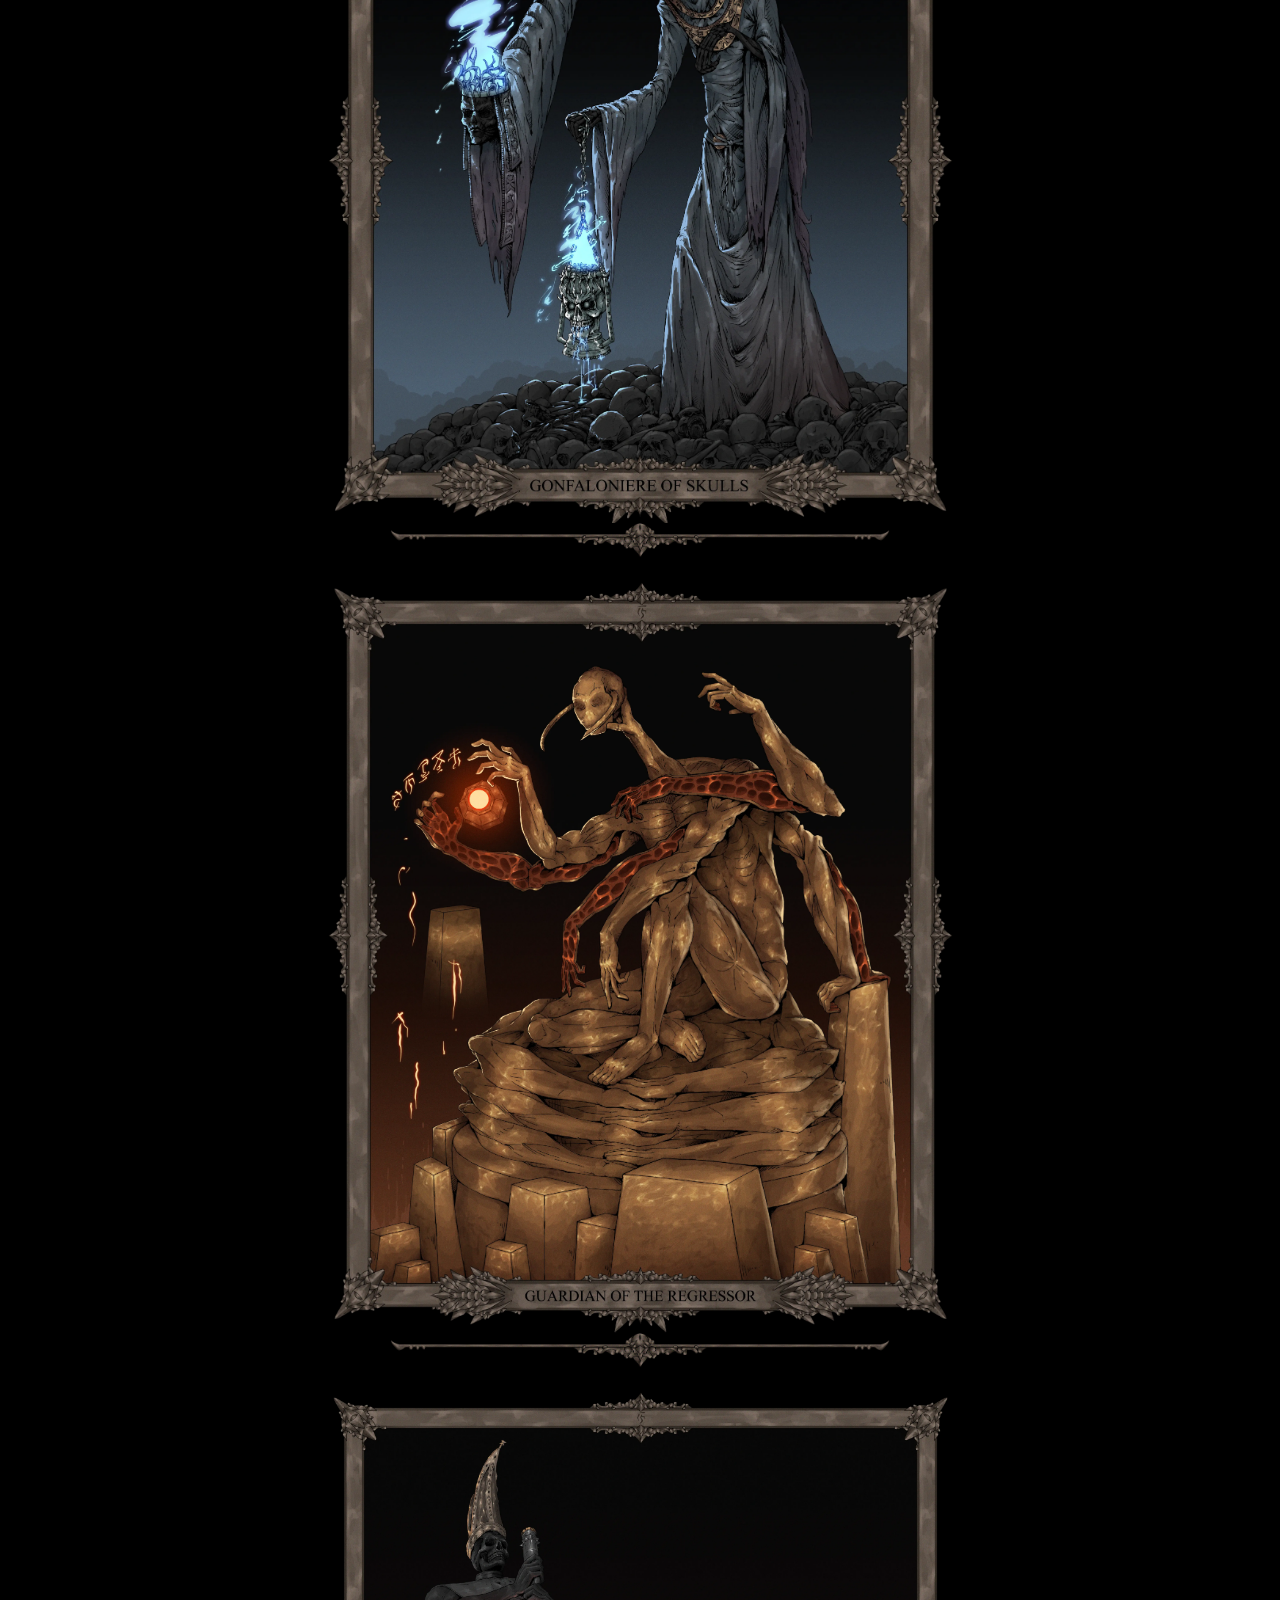
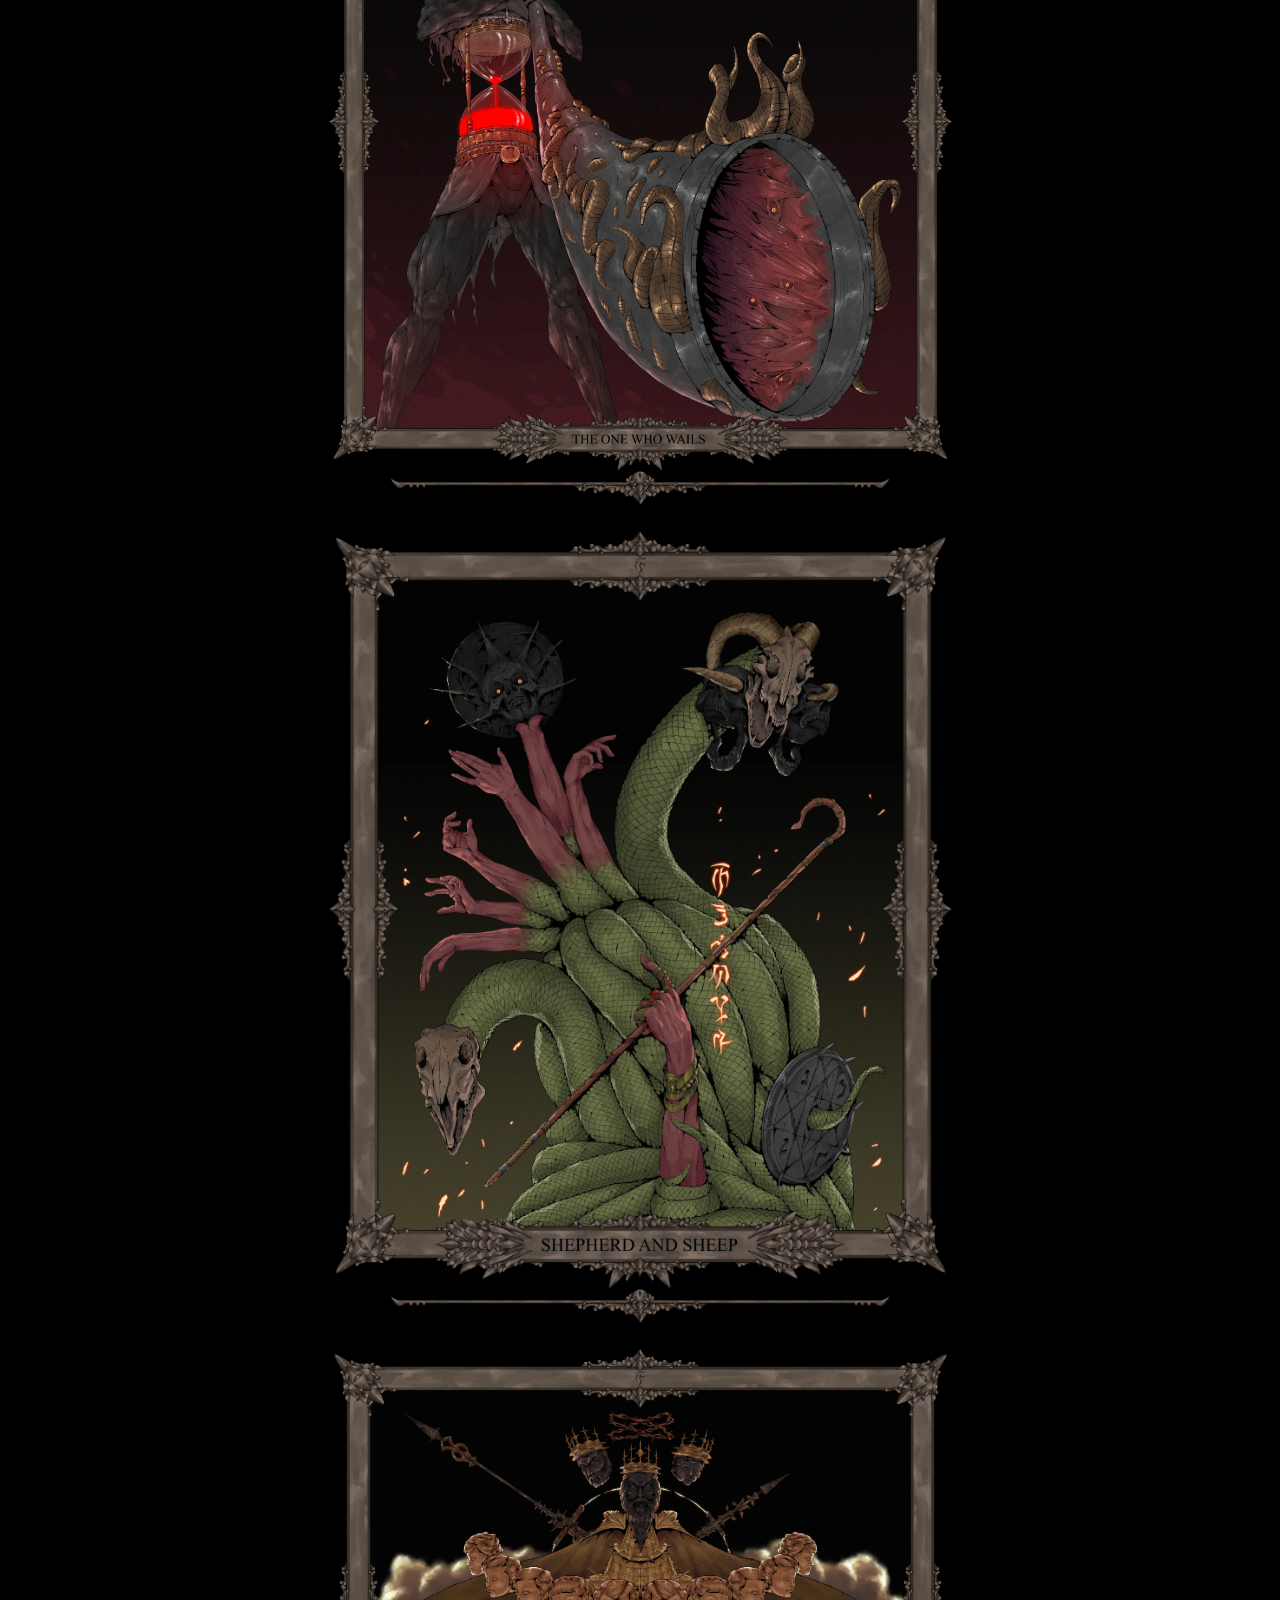
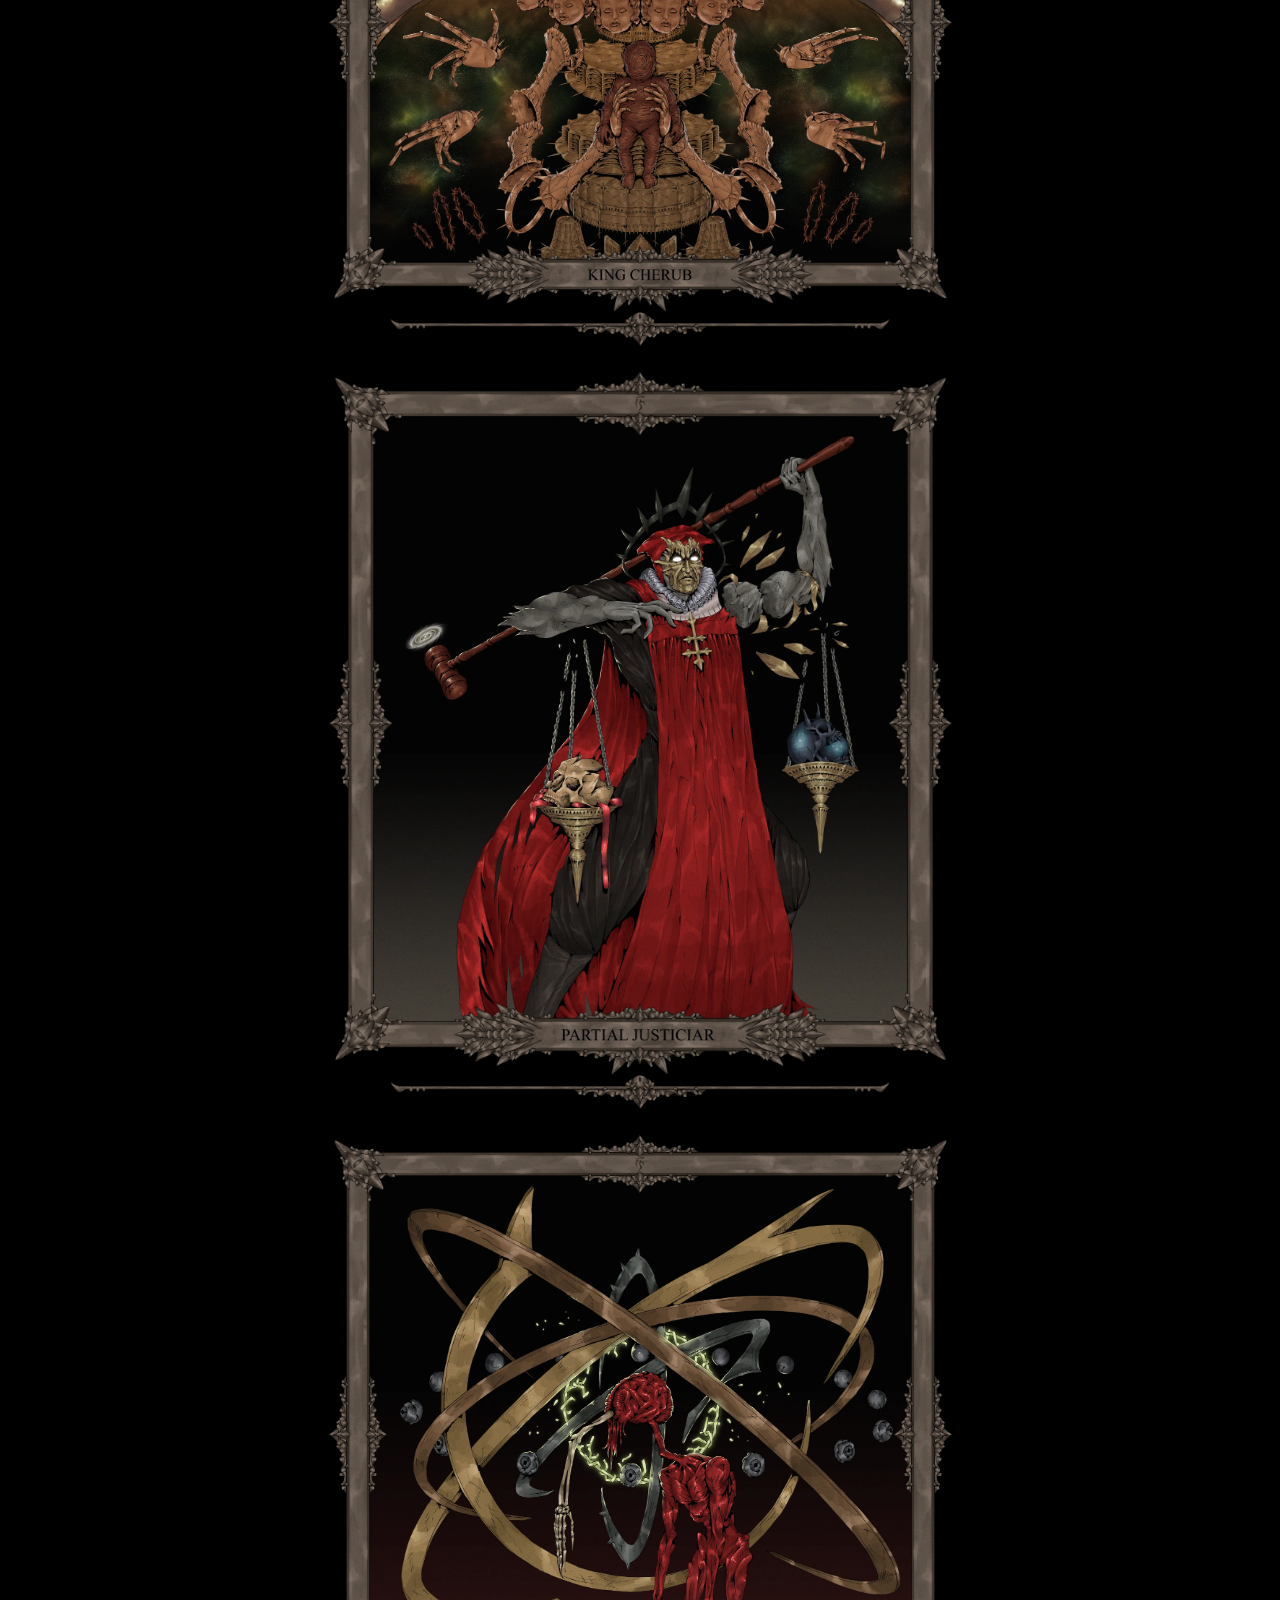
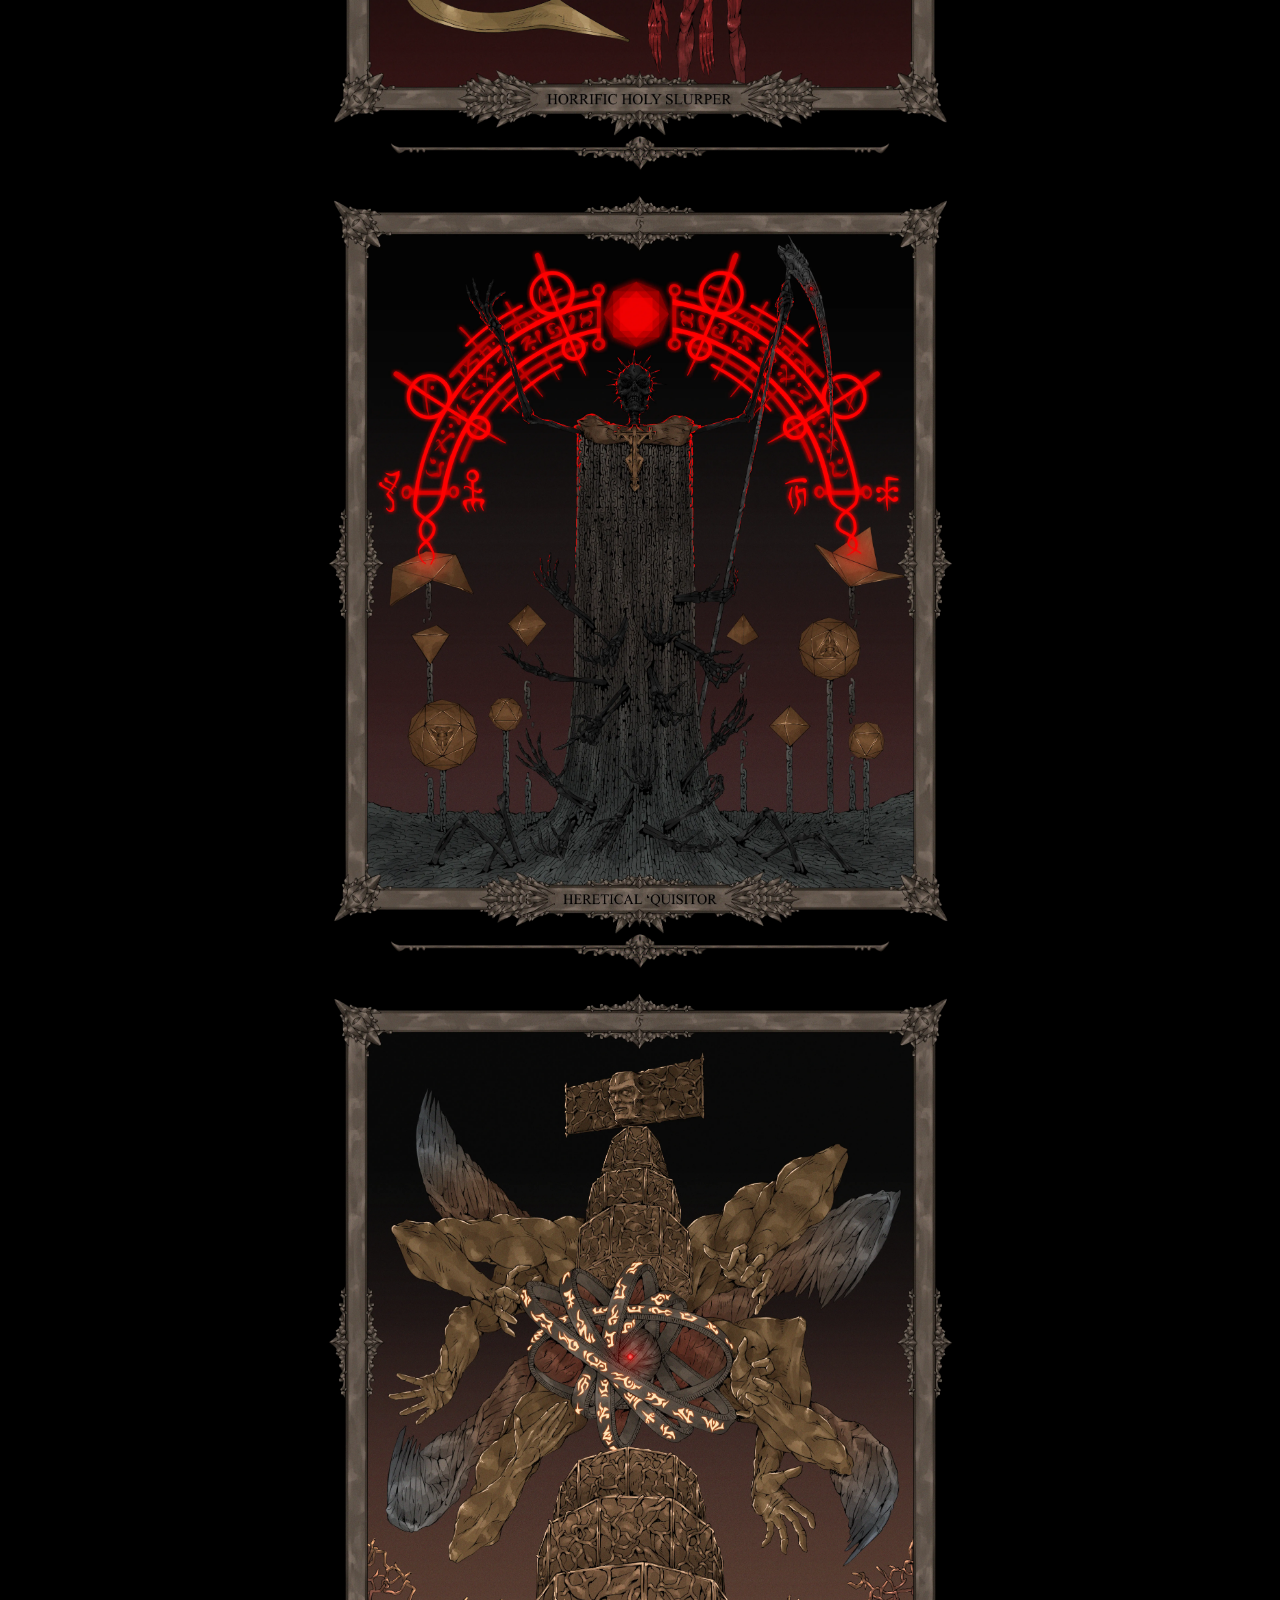
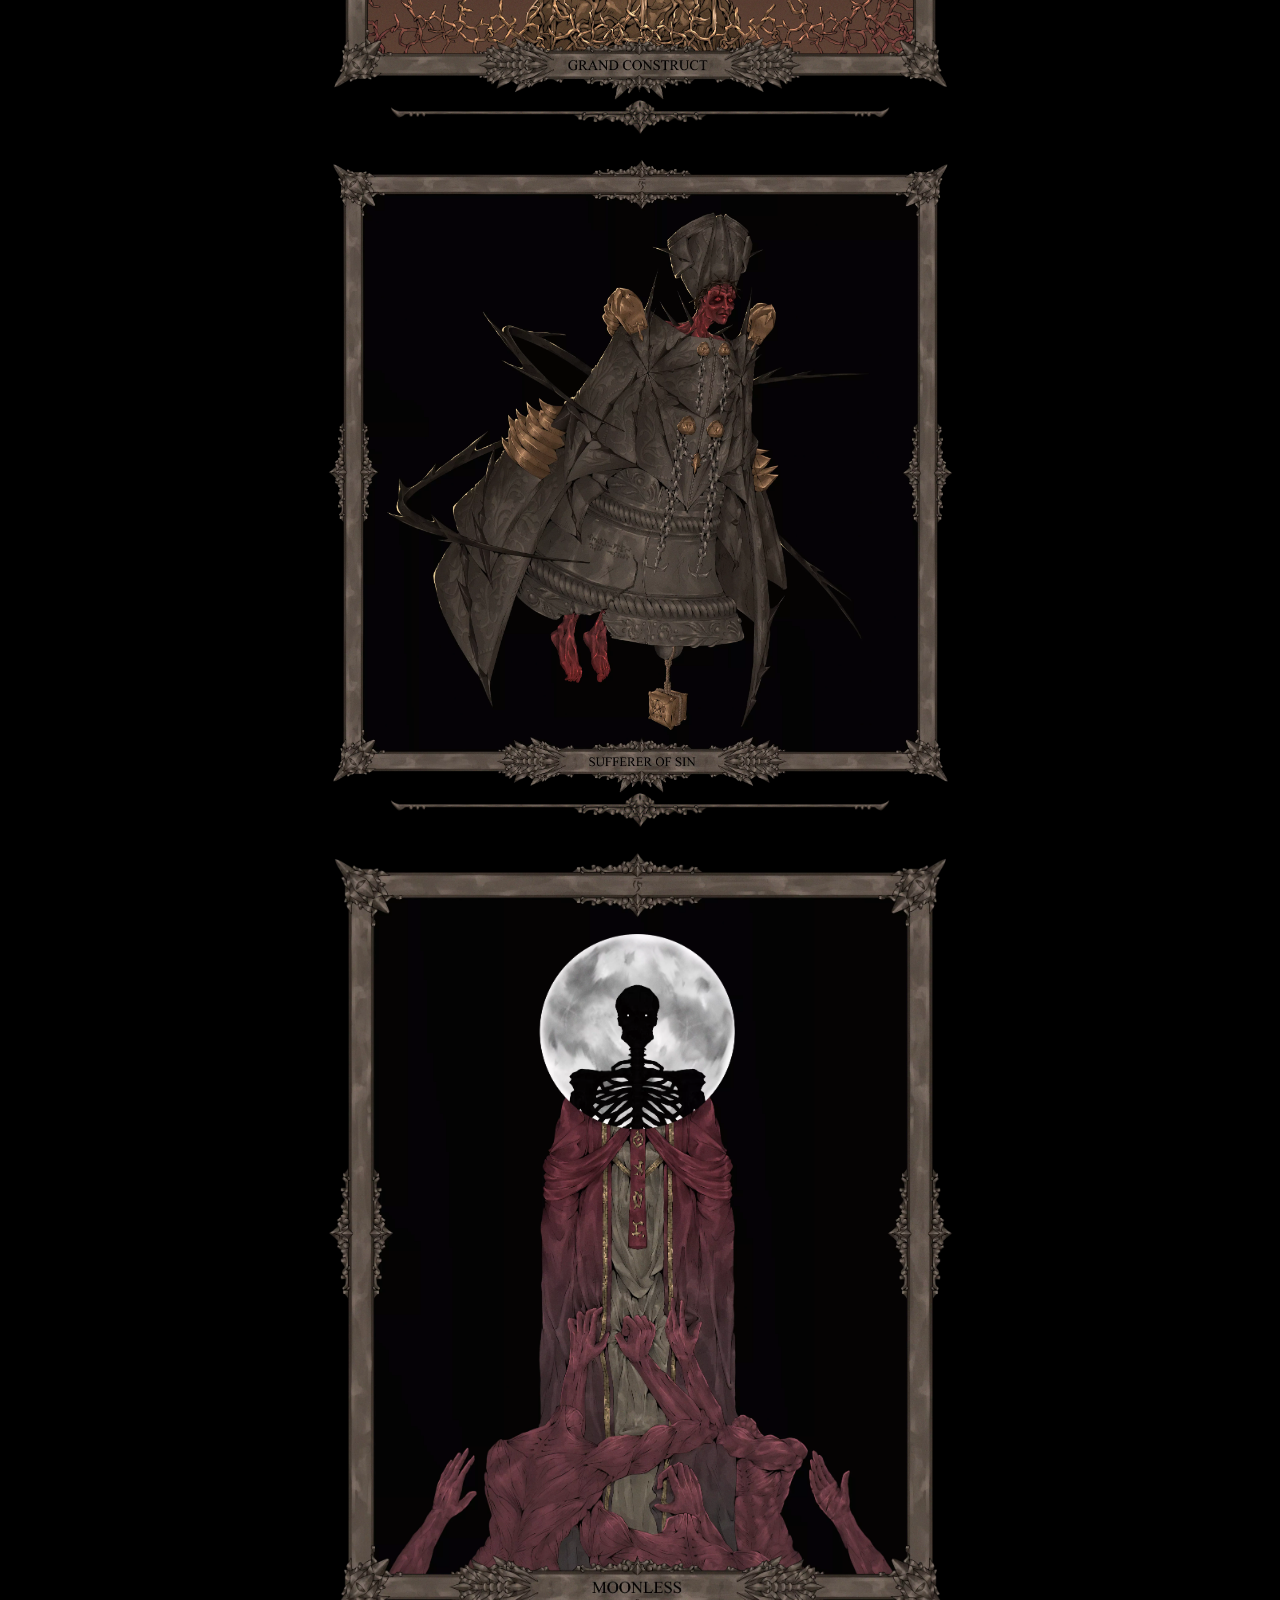
==== commit 4a313548: "Update index.html" ====
--- a/index.html
+++ b/index.html
@@ -234,6 +234,22 @@
 <div class="container-fluid">
   <div class="row">
     <div class="col-12">
+        <img class="mx-auto d-block" alt="Saint Death" src="images/WEBP/Zealot Portrait.webp" width="50%"/>
+    </div>
+  </div>
+</div>
+
+<div class="container-fluid">
+  <div class="row">
+    <div class="col-12">
+        <img class="mx-auto d-block" src="images/Line Break.png" width="40%"/>
+    </div>
+  </div>
+</div>
+&nbsp;
+<div class="container-fluid">
+  <div class="row">
+    <div class="col-12">
         <img class="mx-auto d-block" alt="Saint Death" src="images/WEBP/Saint Death Portrait.webp" width="50%"/>
     </div>
   </div>
